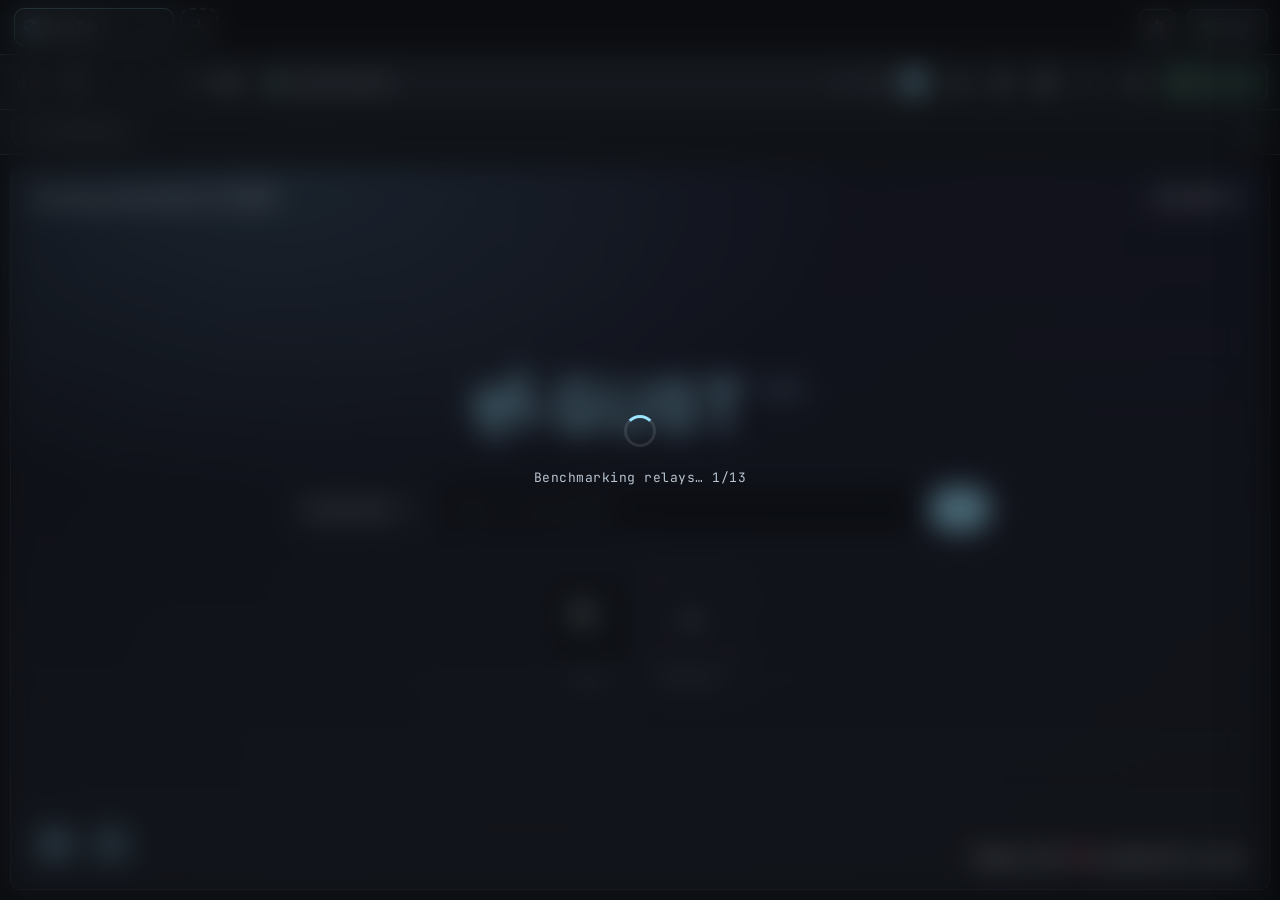
==== index.html @ 1c91116f "Add files via upload" ====
<!doctype html>
<html lang="en">

<head>
    <!-- Vendored acorn 8.14.0 + acorn-walk 8.3.4 (MIT), minified. Powers the
         AST-based location rewriter in the page renderer (see rewriteLocationRefs).
         Exposes window.acorn and window.acorn.walk. -->
    <script>
/**
 * Minified by jsDelivr using Terser v5.19.2.
 * Original file: /npm/acorn@8.14.0/dist/acorn.js
 *
 * Do NOT use SRI with dynamically generated files! More information: https://www.jsdelivr.com/using-sri-with-dynamic-files
 */
!function(t,e){"object"==typeof exports&&"undefined"!=typeof module?e(exports):"function"==typeof define&&define.amd?define(["exports"],e):e((t="undefined"!=typeof globalThis?globalThis:t||self).acorn={})}(this,(function(t){"use strict";var e=[509,0,227,0,150,4,294,9,1368,2,2,1,6,3,41,2,5,0,166,1,574,3,9,9,7,9,32,4,318,1,80,3,71,10,50,3,123,2,54,14,32,10,3,1,11,3,46,10,8,0,46,9,7,2,37,13,2,9,6,1,45,0,13,2,49,13,9,3,2,11,83,11,7,0,3,0,158,11,6,9,7,3,56,1,2,6,3,1,3,2,10,0,11,1,3,6,4,4,68,8,2,0,3,0,2,3,2,4,2,0,15,1,83,17,10,9,5,0,82,19,13,9,214,6,3,8,28,1,83,16,16,9,82,12,9,9,7,19,58,14,5,9,243,14,166,9,71,5,2,1,3,3,2,0,2,1,13,9,120,6,3,6,4,0,29,9,41,6,2,3,9,0,10,10,47,15,343,9,54,7,2,7,17,9,57,21,2,13,123,5,4,0,2,1,2,6,2,0,9,9,49,4,2,1,2,4,9,9,330,3,10,1,2,0,49,6,4,4,14,10,5350,0,7,14,11465,27,2343,9,87,9,39,4,60,6,26,9,535,9,470,0,2,54,8,3,82,0,12,1,19628,1,4178,9,519,45,3,22,543,4,4,5,9,7,3,6,31,3,149,2,1418,49,513,54,5,49,9,0,15,0,23,4,2,14,1361,6,2,16,3,6,2,1,2,4,101,0,161,6,10,9,357,0,62,13,499,13,245,1,2,9,726,6,110,6,6,9,4759,9,787719,239],i=[0,11,2,25,2,18,2,1,2,14,3,13,35,122,70,52,268,28,4,48,48,31,14,29,6,37,11,29,3,35,5,7,2,4,43,157,19,35,5,35,5,39,9,51,13,10,2,14,2,6,2,1,2,10,2,14,2,6,2,1,4,51,13,310,10,21,11,7,25,5,2,41,2,8,70,5,3,0,2,43,2,1,4,0,3,22,11,22,10,30,66,18,2,1,11,21,11,25,71,55,7,1,65,0,16,3,2,2,2,28,43,28,4,28,36,7,2,27,28,53,11,21,11,18,14,17,111,72,56,50,14,50,14,35,39,27,10,22,251,41,7,1,17,2,60,28,11,0,9,21,43,17,47,20,28,22,13,52,58,1,3,0,14,44,33,24,27,35,30,0,3,0,9,34,4,0,13,47,15,3,22,0,2,0,36,17,2,24,20,1,64,6,2,0,2,3,2,14,2,9,8,46,39,7,3,1,3,21,2,6,2,1,2,4,4,0,19,0,13,4,31,9,2,0,3,0,2,37,2,0,26,0,2,0,45,52,19,3,21,2,31,47,21,1,2,0,185,46,42,3,37,47,21,0,60,42,14,0,72,26,38,6,186,43,117,63,32,7,3,0,3,7,2,1,2,23,16,0,2,0,95,7,3,38,17,0,2,0,29,0,11,39,8,0,22,0,12,45,20,0,19,72,200,32,32,8,2,36,18,0,50,29,113,6,2,1,2,37,22,0,26,5,2,1,2,31,15,0,328,18,16,0,2,12,2,33,125,0,80,921,103,110,18,195,2637,96,16,1071,18,5,26,3994,6,582,6842,29,1763,568,8,30,18,78,18,29,19,47,17,3,32,20,6,18,433,44,212,63,129,74,6,0,67,12,65,1,2,0,29,6135,9,1237,42,9,8936,3,2,6,2,1,2,290,16,0,30,2,3,0,15,3,9,395,2309,106,6,12,4,8,8,9,5991,84,2,70,2,1,3,0,3,1,3,3,2,11,2,0,2,6,2,64,2,3,3,7,2,6,2,27,2,3,2,4,2,0,4,6,2,339,3,24,2,24,2,30,2,24,2,30,2,24,2,30,2,24,2,30,2,24,2,7,1845,30,7,5,262,61,147,44,11,6,17,0,322,29,19,43,485,27,229,29,3,0,496,6,2,3,2,1,2,14,2,196,60,67,8,0,1205,3,2,26,2,1,2,0,3,0,2,9,2,3,2,0,2,0,7,0,5,0,2,0,2,0,2,2,2,1,2,0,3,0,2,0,2,0,2,0,2,0,2,1,2,0,3,3,2,6,2,3,2,3,2,0,2,9,2,16,6,2,2,4,2,16,4421,42719,33,4153,7,221,3,5761,15,7472,16,621,2467,541,1507,4938,6,4191],s="ªµºÀ-ÖØ-öø-ˁˆ-ˑˠ-ˤˬˮͰ-ʹͶͷͺ-ͽͿΆΈ-ΊΌΎ-ΡΣ-ϵϷ-ҁҊ-ԯԱ-Ֆՙՠ-ֈא-תׯ-ײؠ-يٮٯٱ-ۓەۥۦۮۯۺ-ۼۿܐܒ-ܯݍ-ޥޱߊ-ߪߴߵߺࠀ-ࠕࠚࠤࠨࡀ-ࡘࡠ-ࡪࡰ-ࢇࢉ-ࢎࢠ-ࣉऄ-हऽॐक़-ॡॱ-ঀঅ-ঌএঐও-নপ-রলশ-হঽৎড়ঢ়য়-ৡৰৱৼਅ-ਊਏਐਓ-ਨਪ-ਰਲਲ਼ਵਸ਼ਸਹਖ਼-ੜਫ਼ੲ-ੴઅ-ઍએ-ઑઓ-નપ-રલળવ-હઽૐૠૡૹଅ-ଌଏଐଓ-ନପ-ରଲଳଵ-ହଽଡ଼ଢ଼ୟ-ୡୱஃஅ-ஊஎ-ஐஒ-கஙசஜஞடணதந-பம-ஹௐఅ-ఌఎ-ఐఒ-నప-హఽౘ-ౚౝౠౡಀಅ-ಌಎ-ಐಒ-ನಪ-ಳವ-ಹಽೝೞೠೡೱೲഄ-ഌഎ-ഐഒ-ഺഽൎൔ-ൖൟ-ൡൺ-ൿඅ-ඖක-නඳ-රලව-ෆก-ะาำเ-ๆກຂຄຆ-ຊຌ-ຣລວ-ະາຳຽເ-ໄໆໜ-ໟༀཀ-ཇཉ-ཬྈ-ྌက-ဪဿၐ-ၕၚ-ၝၡၥၦၮ-ၰၵ-ႁႎႠ-ჅჇჍა-ჺჼ-ቈቊ-ቍቐ-ቖቘቚ-ቝበ-ኈኊ-ኍነ-ኰኲ-ኵኸ-ኾዀዂ-ዅወ-ዖዘ-ጐጒ-ጕጘ-ፚᎀ-ᎏᎠ-Ᏽᏸ-ᏽᐁ-ᙬᙯ-ᙿᚁ-ᚚᚠ-ᛪᛮ-ᛸᜀ-ᜑᜟ-ᜱᝀ-ᝑᝠ-ᝬᝮ-ᝰក-ឳៗៜᠠ-ᡸᢀ-ᢨᢪᢰ-ᣵᤀ-ᤞᥐ-ᥭᥰ-ᥴᦀ-ᦫᦰ-ᧉᨀ-ᨖᨠ-ᩔᪧᬅ-ᬳᭅ-ᭌᮃ-ᮠᮮᮯᮺ-ᯥᰀ-ᰣᱍ-ᱏᱚ-ᱽᲀ-ᲊᲐ-ᲺᲽ-Ჿᳩ-ᳬᳮ-ᳳᳵᳶᳺᴀ-ᶿḀ-ἕἘ-Ἕἠ-ὅὈ-Ὅὐ-ὗὙὛὝὟ-ώᾀ-ᾴᾶ-ᾼιῂ-ῄῆ-ῌῐ-ΐῖ-Ίῠ-Ῥῲ-ῴῶ-ῼⁱⁿₐ-ₜℂℇℊ-ℓℕ℘-ℝℤΩℨK-ℹℼ-ℿⅅ-ⅉⅎⅠ-ↈⰀ-ⳤⳫ-ⳮⳲⳳⴀ-ⴥⴧⴭⴰ-ⵧⵯⶀ-ⶖⶠ-ⶦⶨ-ⶮⶰ-ⶶⶸ-ⶾⷀ-ⷆⷈ-ⷎⷐ-ⷖⷘ-ⷞ々-〇〡-〩〱-〵〸-〼ぁ-ゖ゛-ゟァ-ヺー-ヿㄅ-ㄯㄱ-ㆎㆠ-ㆿㇰ-ㇿ㐀-䶿一-ꒌꓐ-ꓽꔀ-ꘌꘐ-ꘟꘪꘫꙀ-ꙮꙿ-ꚝꚠ-ꛯꜗ-ꜟꜢ-ꞈꞋ-ꟍꟐꟑꟓꟕ-Ƛꟲ-ꠁꠃ-ꠅꠇ-ꠊꠌ-ꠢꡀ-ꡳꢂ-ꢳꣲ-ꣷꣻꣽꣾꤊ-ꤥꤰ-ꥆꥠ-ꥼꦄ-ꦲꧏꧠ-ꧤꧦ-ꧯꧺ-ꧾꨀ-ꨨꩀ-ꩂꩄ-ꩋꩠ-ꩶꩺꩾ-ꪯꪱꪵꪶꪹ-ꪽꫀꫂꫛ-ꫝꫠ-ꫪꫲ-ꫴꬁ-ꬆꬉ-ꬎꬑ-ꬖꬠ-ꬦꬨ-ꬮꬰ-ꭚꭜ-ꭩꭰ-ꯢ가-힣ힰ-ퟆퟋ-ퟻ豈-舘並-龎ﬀ-ﬆﬓ-ﬗיִײַ-ﬨשׁ-זּטּ-לּמּנּסּףּפּצּ-ﮱﯓ-ﴽﵐ-ﶏﶒ-ﷇﷰ-ﷻﹰ-ﹴﹶ-ﻼＡ-Ｚａ-ｚｦ-ﾾￂ-ￇￊ-ￏￒ-ￗￚ-ￜ",r={3:"abstract boolean byte char class double enum export extends final float goto implements import int interface long native package private protected public short static super synchronized throws transient volatile",5:"class enum extends super const export import",6:"enum",strict:"implements interface let package private protected public static yield",strictBind:"eval arguments"},a="break case catch continue debugger default do else finally for function if return switch throw try var while with null true false instanceof typeof void delete new in this",n={5:a,"5module":a+" export import",6:a+" const class extends export import super"},o=/^in(stanceof)?$/,h=new RegExp("["+s+"]"),p=new RegExp("["+s+"‌‍·̀-ͯ·҃-֑҇-ׇֽֿׁׂׅׄؐ-ًؚ-٩ٰۖ-ۜ۟-۪ۤۧۨ-ۭ۰-۹ܑܰ-݊ަ-ް߀-߉߫-߽߳ࠖ-࠙ࠛ-ࠣࠥ-ࠧࠩ-࡙࠭-࡛ࢗ-࢟࣊-ࣣ࣡-ःऺ-़ा-ॏ॑-ॗॢॣ०-९ঁ-ঃ়া-ৄেৈো-্ৗৢৣ০-৯৾ਁ-ਃ਼ਾ-ੂੇੈੋ-੍ੑ੦-ੱੵઁ-ઃ઼ા-ૅે-ૉો-્ૢૣ૦-૯ૺ-૿ଁ-ଃ଼ା-ୄେୈୋ-୍୕-ୗୢୣ୦-୯ஂா-ூெ-ைொ-்ௗ௦-௯ఀ-ఄ఼ా-ౄె-ైొ-్ౕౖౢౣ౦-౯ಁ-ಃ಼ಾ-ೄೆ-ೈೊ-್ೕೖೢೣ೦-೯ೳഀ-ഃ഻഼ാ-ൄെ-ൈൊ-്ൗൢൣ൦-൯ඁ-ඃ්ා-ුූෘ-ෟ෦-෯ෲෳัิ-ฺ็-๎๐-๙ັິ-ຼ່-໎໐-໙༘༙༠-༩༹༵༷༾༿ཱ-྄྆྇ྍ-ྗྙ-ྼ࿆ါ-ှ၀-၉ၖ-ၙၞ-ၠၢ-ၤၧ-ၭၱ-ၴႂ-ႍႏ-ႝ፝-፟፩-፱ᜒ-᜕ᜲ-᜴ᝒᝓᝲᝳ឴-៓៝០-៩᠋-᠍᠏-᠙ᢩᤠ-ᤫᤰ-᤻᥆-᥏᧐-᧚ᨗ-ᨛᩕ-ᩞ᩠-᩿᩼-᪉᪐-᪙᪰-᪽ᪿ-ᫎᬀ-ᬄ᬴-᭄᭐-᭙᭫-᭳ᮀ-ᮂᮡ-ᮭ᮰-᮹᯦-᯳ᰤ-᰷᱀-᱉᱐-᱙᳐-᳔᳒-᳨᳭᳴᳷-᳹᷀-᷿‌‍‿⁀⁔⃐-⃥⃜⃡-⃰⳯-⵿⳱ⷠ-〪ⷿ-゙゚〯・꘠-꘩꙯ꙴ-꙽ꚞꚟ꛰꛱ꠂ꠆ꠋꠣ-ꠧ꠬ꢀꢁꢴ-ꣅ꣐-꣙꣠-꣱ꣿ-꤉ꤦ-꤭ꥇ-꥓ꦀ-ꦃ꦳-꧀꧐-꧙ꧥ꧰-꧹ꨩ-ꨶꩃꩌꩍ꩐-꩙ꩻ-ꩽꪰꪲ-ꪴꪷꪸꪾ꪿꫁ꫫ-ꫯꫵ꫶ꯣ-ꯪ꯬꯭꯰-꯹ﬞ︀-️︠-︯︳︴﹍-﹏０-９＿･]");function c(t,e){for(var i=65536,s=0;s<e.length;s+=2){if((i+=e[s])>t)return!1;if((i+=e[s+1])>=t)return!0}return!1}function l(t,e){return t<65?36===t:t<91||(t<97?95===t:t<123||(t<=65535?t>=170&&h.test(String.fromCharCode(t)):!1!==e&&c(t,i)))}function u(t,s){return t<48?36===t:t<58||!(t<65)&&(t<91||(t<97?95===t:t<123||(t<=65535?t>=170&&p.test(String.fromCharCode(t)):!1!==s&&(c(t,i)||c(t,e)))))}var d=function(t,e){void 0===e&&(e={}),this.label=t,this.keyword=e.keyword,this.beforeExpr=!!e.beforeExpr,this.startsExpr=!!e.startsExpr,this.isLoop=!!e.isLoop,this.isAssign=!!e.isAssign,this.prefix=!!e.prefix,this.postfix=!!e.postfix,this.binop=e.binop||null,this.updateContext=null};function f(t,e){return new d(t,{beforeExpr:!0,binop:e})}var m={beforeExpr:!0},x={startsExpr:!0},g={};function v(t,e){return void 0===e&&(e={}),e.keyword=t,g[t]=new d(t,e)}var y={num:new d("num",x),regexp:new d("regexp",x),string:new d("string",x),name:new d("name",x),privateId:new d("privateId",x),eof:new d("eof"),bracketL:new d("[",{beforeExpr:!0,startsExpr:!0}),bracketR:new d("]"),braceL:new d("{",{beforeExpr:!0,startsExpr:!0}),braceR:new d("}"),parenL:new d("(",{beforeExpr:!0,startsExpr:!0}),parenR:new d(")"),comma:new d(",",m),semi:new d(";",m),colon:new d(":",m),dot:new d("."),question:new d("?",m),questionDot:new d("?."),arrow:new d("=>",m),template:new d("template"),invalidTemplate:new d("invalidTemplate"),ellipsis:new d("...",m),backQuote:new d("`",x),dollarBraceL:new d("${",{beforeExpr:!0,startsExpr:!0}),eq:new d("=",{beforeExpr:!0,isAssign:!0}),assign:new d("_=",{beforeExpr:!0,isAssign:!0}),incDec:new d("++/--",{prefix:!0,postfix:!0,startsExpr:!0}),prefix:new d("!/~",{beforeExpr:!0,prefix:!0,startsExpr:!0}),logicalOR:f("||",1),logicalAND:f("&&",2),bitwiseOR:f("|",3),bitwiseXOR:f("^",4),bitwiseAND:f("&",5),equality:f("==/!=/===/!==",6),relational:f("</>/<=/>=",7),bitShift:f("<</>>/>>>",8),plusMin:new d("+/-",{beforeExpr:!0,binop:9,prefix:!0,startsExpr:!0}),modulo:f("%",10),star:f("*",10),slash:f("/",10),starstar:new d("**",{beforeExpr:!0}),coalesce:f("??",1),_break:v("break"),_case:v("case",m),_catch:v("catch"),_continue:v("continue"),_debugger:v("debugger"),_default:v("default",m),_do:v("do",{isLoop:!0,beforeExpr:!0}),_else:v("else",m),_finally:v("finally"),_for:v("for",{isLoop:!0}),_function:v("function",x),_if:v("if"),_return:v("return",m),_switch:v("switch"),_throw:v("throw",m),_try:v("try"),_var:v("var"),_const:v("const"),_while:v("while",{isLoop:!0}),_with:v("with"),_new:v("new",{beforeExpr:!0,startsExpr:!0}),_this:v("this",x),_super:v("super",x),_class:v("class",x),_extends:v("extends",m),_export:v("export"),_import:v("import",x),_null:v("null",x),_true:v("true",x),_false:v("false",x),_in:v("in",{beforeExpr:!0,binop:7}),_instanceof:v("instanceof",{beforeExpr:!0,binop:7}),_typeof:v("typeof",{beforeExpr:!0,prefix:!0,startsExpr:!0}),_void:v("void",{beforeExpr:!0,prefix:!0,startsExpr:!0}),_delete:v("delete",{beforeExpr:!0,prefix:!0,startsExpr:!0})},b=/\r\n?|\n|\u2028|\u2029/,_=new RegExp(b.source,"g");function k(t){return 10===t||13===t||8232===t||8233===t}function S(t,e,i){void 0===i&&(i=t.length);for(var s=e;s<i;s++){var r=t.charCodeAt(s);if(k(r))return s<i-1&&13===r&&10===t.charCodeAt(s+1)?s+2:s+1}return-1}var C=/[\u1680\u2000-\u200a\u202f\u205f\u3000\ufeff]/,w=/(?:\s|\/\/.*|\/\*[^]*?\*\/)*/g,E=Object.prototype,I=E.hasOwnProperty,A=E.toString,P=Object.hasOwn||function(t,e){return I.call(t,e)},N=Array.isArray||function(t){return"[object Array]"===A.call(t)},V=Object.create(null);function T(t){return V[t]||(V[t]=new RegExp("^(?:"+t.replace(/ /g,"|")+")$"))}function L(t){return t<=65535?String.fromCharCode(t):(t-=65536,String.fromCharCode(55296+(t>>10),56320+(1023&t)))}var R=/(?:[\uD800-\uDBFF](?![\uDC00-\uDFFF])|(?:[^\uD800-\uDBFF]|^)[\uDC00-\uDFFF])/,D=function(t,e){this.line=t,this.column=e};D.prototype.offset=function(t){return new D(this.line,this.column+t)};var O=function(t,e,i){this.start=e,this.end=i,null!==t.sourceFile&&(this.source=t.sourceFile)};function B(t,e){for(var i=1,s=0;;){var r=S(t,s,e);if(r<0)return new D(i,e-s);++i,s=r}}var M={ecmaVersion:null,sourceType:"script",onInsertedSemicolon:null,onTrailingComma:null,allowReserved:null,allowReturnOutsideFunction:!1,allowImportExportEverywhere:!1,allowAwaitOutsideFunction:null,allowSuperOutsideMethod:null,allowHashBang:!1,checkPrivateFields:!0,locations:!1,onToken:null,onComment:null,ranges:!1,program:null,sourceFile:null,directSourceFile:null,preserveParens:!1},F=!1;function U(t){var e={};for(var i in M)e[i]=t&&P(t,i)?t[i]:M[i];if("latest"===e.ecmaVersion?e.ecmaVersion=1e8:null==e.ecmaVersion?(!F&&"object"==typeof console&&console.warn&&(F=!0,console.warn("Since Acorn 8.0.0, options.ecmaVersion is required.\nDefaulting to 2020, but this will stop working in the future.")),e.ecmaVersion=11):e.ecmaVersion>=2015&&(e.ecmaVersion-=2009),null==e.allowReserved&&(e.allowReserved=e.ecmaVersion<5),t&&null!=t.allowHashBang||(e.allowHashBang=e.ecmaVersion>=14),N(e.onToken)){var s=e.onToken;e.onToken=function(t){return s.push(t)}}return N(e.onComment)&&(e.onComment=function(t,e){return function(i,s,r,a,n,o){var h={type:i?"Block":"Line",value:s,start:r,end:a};t.locations&&(h.loc=new O(this,n,o)),t.ranges&&(h.range=[r,a]),e.push(h)}}(e,e.onComment)),e}var q=256;function j(t,e){return 2|(t?4:0)|(e?8:0)}var G=function(t,e,i){this.options=t=U(t),this.sourceFile=t.sourceFile,this.keywords=T(n[t.ecmaVersion>=6?6:"module"===t.sourceType?"5module":5]);var s="";!0!==t.allowReserved&&(s=r[t.ecmaVersion>=6?6:5===t.ecmaVersion?5:3],"module"===t.sourceType&&(s+=" await")),this.reservedWords=T(s);var a=(s?s+" ":"")+r.strict;this.reservedWordsStrict=T(a),this.reservedWordsStrictBind=T(a+" "+r.strictBind),this.input=String(e),this.containsEsc=!1,i?(this.pos=i,this.lineStart=this.input.lastIndexOf("\n",i-1)+1,this.curLine=this.input.slice(0,this.lineStart).split(b).length):(this.pos=this.lineStart=0,this.curLine=1),this.type=y.eof,this.value=null,this.start=this.end=this.pos,this.startLoc=this.endLoc=this.curPosition(),this.lastTokEndLoc=this.lastTokStartLoc=null,this.lastTokStart=this.lastTokEnd=this.pos,this.context=this.initialContext(),this.exprAllowed=!0,this.inModule="module"===t.sourceType,this.strict=this.inModule||this.strictDirective(this.pos),this.potentialArrowAt=-1,this.potentialArrowInForAwait=!1,this.yieldPos=this.awaitPos=this.awaitIdentPos=0,this.labels=[],this.undefinedExports=Object.create(null),0===this.pos&&t.allowHashBang&&"#!"===this.input.slice(0,2)&&this.skipLineComment(2),this.scopeStack=[],this.enterScope(1),this.regexpState=null,this.privateNameStack=[]},H={inFunction:{configurable:!0},inGenerator:{configurable:!0},inAsync:{configurable:!0},canAwait:{configurable:!0},allowSuper:{configurable:!0},allowDirectSuper:{configurable:!0},treatFunctionsAsVar:{configurable:!0},allowNewDotTarget:{configurable:!0},inClassStaticBlock:{configurable:!0}};G.prototype.parse=function(){var t=this.options.program||this.startNode();return this.nextToken(),this.parseTopLevel(t)},H.inFunction.get=function(){return(2&this.currentVarScope().flags)>0},H.inGenerator.get=function(){return(8&this.currentVarScope().flags)>0&&!this.currentVarScope().inClassFieldInit},H.inAsync.get=function(){return(4&this.currentVarScope().flags)>0&&!this.currentVarScope().inClassFieldInit},H.canAwait.get=function(){for(var t=this.scopeStack.length-1;t>=0;t--){var e=this.scopeStack[t];if(e.inClassFieldInit||e.flags&q)return!1;if(2&e.flags)return(4&e.flags)>0}return this.inModule&&this.options.ecmaVersion>=13||this.options.allowAwaitOutsideFunction},H.allowSuper.get=function(){var t=this.currentThisScope(),e=t.flags,i=t.inClassFieldInit;return(64&e)>0||i||this.options.allowSuperOutsideMethod},H.allowDirectSuper.get=function(){return(128&this.currentThisScope().flags)>0},H.treatFunctionsAsVar.get=function(){return this.treatFunctionsAsVarInScope(this.currentScope())},H.allowNewDotTarget.get=function(){var t=this.currentThisScope(),e=t.flags,i=t.inClassFieldInit;return(258&e)>0||i},H.inClassStaticBlock.get=function(){return(this.currentVarScope().flags&q)>0},G.extend=function(){for(var t=[],e=arguments.length;e--;)t[e]=arguments[e];for(var i=this,s=0;s<t.length;s++)i=t[s](i);return i},G.parse=function(t,e){return new this(e,t).parse()},G.parseExpressionAt=function(t,e,i){var s=new this(i,t,e);return s.nextToken(),s.parseExpression()},G.tokenizer=function(t,e){return new this(e,t)},Object.defineProperties(G.prototype,H);var W=G.prototype,z=/^(?:'((?:\\[^]|[^'\\])*?)'|"((?:\\[^]|[^"\\])*?)")/;W.strictDirective=function(t){if(this.options.ecmaVersion<5)return!1;for(;;){w.lastIndex=t,t+=w.exec(this.input)[0].length;var e=z.exec(this.input.slice(t));if(!e)return!1;if("use strict"===(e[1]||e[2])){w.lastIndex=t+e[0].length;var i=w.exec(this.input),s=i.index+i[0].length,r=this.input.charAt(s);return";"===r||"}"===r||b.test(i[0])&&!(/[(`.[+\-/*%<>=,?^&]/.test(r)||"!"===r&&"="===this.input.charAt(s+1))}t+=e[0].length,w.lastIndex=t,t+=w.exec(this.input)[0].length,";"===this.input[t]&&t++}},W.eat=function(t){return this.type===t&&(this.next(),!0)},W.isContextual=function(t){return this.type===y.name&&this.value===t&&!this.containsEsc},W.eatContextual=function(t){return!!this.isContextual(t)&&(this.next(),!0)},W.expectContextual=function(t){this.eatContextual(t)||this.unexpected()},W.canInsertSemicolon=function(){return this.type===y.eof||this.type===y.braceR||b.test(this.input.slice(this.lastTokEnd,this.start))},W.insertSemicolon=function(){if(this.canInsertSemicolon())return this.options.onInsertedSemicolon&&this.options.onInsertedSemicolon(this.lastTokEnd,this.lastTokEndLoc),!0},W.semicolon=function(){this.eat(y.semi)||this.insertSemicolon()||this.unexpected()},W.afterTrailingComma=function(t,e){if(this.type===t)return this.options.onTrailingComma&&this.options.onTrailingComma(this.lastTokStart,this.lastTokStartLoc),e||this.next(),!0},W.expect=function(t){this.eat(t)||this.unexpected()},W.unexpected=function(t){this.raise(null!=t?t:this.start,"Unexpected token")};var K=function(){this.shorthandAssign=this.trailingComma=this.parenthesizedAssign=this.parenthesizedBind=this.doubleProto=-1};W.checkPatternErrors=function(t,e){if(t){t.trailingComma>-1&&this.raiseRecoverable(t.trailingComma,"Comma is not permitted after the rest element");var i=e?t.parenthesizedAssign:t.parenthesizedBind;i>-1&&this.raiseRecoverable(i,e?"Assigning to rvalue":"Parenthesized pattern")}},W.checkExpressionErrors=function(t,e){if(!t)return!1;var i=t.shorthandAssign,s=t.doubleProto;if(!e)return i>=0||s>=0;i>=0&&this.raise(i,"Shorthand property assignments are valid only in destructuring patterns"),s>=0&&this.raiseRecoverable(s,"Redefinition of __proto__ property")},W.checkYieldAwaitInDefaultParams=function(){this.yieldPos&&(!this.awaitPos||this.yieldPos<this.awaitPos)&&this.raise(this.yieldPos,"Yield expression cannot be a default value"),this.awaitPos&&this.raise(this.awaitPos,"Await expression cannot be a default value")},W.isSimpleAssignTarget=function(t){return"ParenthesizedExpression"===t.type?this.isSimpleAssignTarget(t.expression):"Identifier"===t.type||"MemberExpression"===t.type};var Q=G.prototype;Q.parseTopLevel=function(t){var e=Object.create(null);for(t.body||(t.body=[]);this.type!==y.eof;){var i=this.parseStatement(null,!0,e);t.body.push(i)}if(this.inModule)for(var s=0,r=Object.keys(this.undefinedExports);s<r.length;s+=1){var a=r[s];this.raiseRecoverable(this.undefinedExports[a].start,"Export '"+a+"' is not defined")}return this.adaptDirectivePrologue(t.body),this.next(),t.sourceType=this.options.sourceType,this.finishNode(t,"Program")};var Y={kind:"loop"},X={kind:"switch"};Q.isLet=function(t){if(this.options.ecmaVersion<6||!this.isContextual("let"))return!1;w.lastIndex=this.pos;var e=w.exec(this.input),i=this.pos+e[0].length,s=this.input.charCodeAt(i);if(91===s||92===s)return!0;if(t)return!1;if(123===s||s>55295&&s<56320)return!0;if(l(s,!0)){for(var r=i+1;u(s=this.input.charCodeAt(r),!0);)++r;if(92===s||s>55295&&s<56320)return!0;var a=this.input.slice(i,r);if(!o.test(a))return!0}return!1},Q.isAsyncFunction=function(){if(this.options.ecmaVersion<8||!this.isContextual("async"))return!1;w.lastIndex=this.pos;var t,e=w.exec(this.input),i=this.pos+e[0].length;return!(b.test(this.input.slice(this.pos,i))||"function"!==this.input.slice(i,i+8)||i+8!==this.input.length&&(u(t=this.input.charCodeAt(i+8))||t>55295&&t<56320))},Q.parseStatement=function(t,e,i){var s,r=this.type,a=this.startNode();switch(this.isLet(t)&&(r=y._var,s="let"),r){case y._break:case y._continue:return this.parseBreakContinueStatement(a,r.keyword);case y._debugger:return this.parseDebuggerStatement(a);case y._do:return this.parseDoStatement(a);case y._for:return this.parseForStatement(a);case y._function:return t&&(this.strict||"if"!==t&&"label"!==t)&&this.options.ecmaVersion>=6&&this.unexpected(),this.parseFunctionStatement(a,!1,!t);case y._class:return t&&this.unexpected(),this.parseClass(a,!0);case y._if:return this.parseIfStatement(a);case y._return:return this.parseReturnStatement(a);case y._switch:return this.parseSwitchStatement(a);case y._throw:return this.parseThrowStatement(a);case y._try:return this.parseTryStatement(a);case y._const:case y._var:return s=s||this.value,t&&"var"!==s&&this.unexpected(),this.parseVarStatement(a,s);case y._while:return this.parseWhileStatement(a);case y._with:return this.parseWithStatement(a);case y.braceL:return this.parseBlock(!0,a);case y.semi:return this.parseEmptyStatement(a);case y._export:case y._import:if(this.options.ecmaVersion>10&&r===y._import){w.lastIndex=this.pos;var n=w.exec(this.input),o=this.pos+n[0].length,h=this.input.charCodeAt(o);if(40===h||46===h)return this.parseExpressionStatement(a,this.parseExpression())}return this.options.allowImportExportEverywhere||(e||this.raise(this.start,"'import' and 'export' may only appear at the top level"),this.inModule||this.raise(this.start,"'import' and 'export' may appear only with 'sourceType: module'")),r===y._import?this.parseImport(a):this.parseExport(a,i);default:if(this.isAsyncFunction())return t&&this.unexpected(),this.next(),this.parseFunctionStatement(a,!0,!t);var p=this.value,c=this.parseExpression();return r===y.name&&"Identifier"===c.type&&this.eat(y.colon)?this.parseLabeledStatement(a,p,c,t):this.parseExpressionStatement(a,c)}},Q.parseBreakContinueStatement=function(t,e){var i="break"===e;this.next(),this.eat(y.semi)||this.insertSemicolon()?t.label=null:this.type!==y.name?this.unexpected():(t.label=this.parseIdent(),this.semicolon());for(var s=0;s<this.labels.length;++s){var r=this.labels[s];if(null==t.label||r.name===t.label.name){if(null!=r.kind&&(i||"loop"===r.kind))break;if(t.label&&i)break}}return s===this.labels.length&&this.raise(t.start,"Unsyntactic "+e),this.finishNode(t,i?"BreakStatement":"ContinueStatement")},Q.parseDebuggerStatement=function(t){return this.next(),this.semicolon(),this.finishNode(t,"DebuggerStatement")},Q.parseDoStatement=function(t){return this.next(),this.labels.push(Y),t.body=this.parseStatement("do"),this.labels.pop(),this.expect(y._while),t.test=this.parseParenExpression(),this.options.ecmaVersion>=6?this.eat(y.semi):this.semicolon(),this.finishNode(t,"DoWhileStatement")},Q.parseForStatement=function(t){this.next();var e=this.options.ecmaVersion>=9&&this.canAwait&&this.eatContextual("await")?this.lastTokStart:-1;if(this.labels.push(Y),this.enterScope(0),this.expect(y.parenL),this.type===y.semi)return e>-1&&this.unexpected(e),this.parseFor(t,null);var i=this.isLet();if(this.type===y._var||this.type===y._const||i){var s=this.startNode(),r=i?"let":this.value;return this.next(),this.parseVar(s,!0,r),this.finishNode(s,"VariableDeclaration"),(this.type===y._in||this.options.ecmaVersion>=6&&this.isContextual("of"))&&1===s.declarations.length?(this.options.ecmaVersion>=9&&(this.type===y._in?e>-1&&this.unexpected(e):t.await=e>-1),this.parseForIn(t,s)):(e>-1&&this.unexpected(e),this.parseFor(t,s))}var a=this.isContextual("let"),n=!1,o=this.containsEsc,h=new K,p=this.start,c=e>-1?this.parseExprSubscripts(h,"await"):this.parseExpression(!0,h);return this.type===y._in||(n=this.options.ecmaVersion>=6&&this.isContextual("of"))?(e>-1?(this.type===y._in&&this.unexpected(e),t.await=!0):n&&this.options.ecmaVersion>=8&&(c.start!==p||o||"Identifier"!==c.type||"async"!==c.name?this.options.ecmaVersion>=9&&(t.await=!1):this.unexpected()),a&&n&&this.raise(c.start,"The left-hand side of a for-of loop may not start with 'let'."),this.toAssignable(c,!1,h),this.checkLValPattern(c),this.parseForIn(t,c)):(this.checkExpressionErrors(h,!0),e>-1&&this.unexpected(e),this.parseFor(t,c))},Q.parseFunctionStatement=function(t,e,i){return this.next(),this.parseFunction(t,$|(i?0:J),!1,e)},Q.parseIfStatement=function(t){return this.next(),t.test=this.parseParenExpression(),t.consequent=this.parseStatement("if"),t.alternate=this.eat(y._else)?this.parseStatement("if"):null,this.finishNode(t,"IfStatement")},Q.parseReturnStatement=function(t){return this.inFunction||this.options.allowReturnOutsideFunction||this.raise(this.start,"'return' outside of function"),this.next(),this.eat(y.semi)||this.insertSemicolon()?t.argument=null:(t.argument=this.parseExpression(),this.semicolon()),this.finishNode(t,"ReturnStatement")},Q.parseSwitchStatement=function(t){var e;this.next(),t.discriminant=this.parseParenExpression(),t.cases=[],this.expect(y.braceL),this.labels.push(X),this.enterScope(0);for(var i=!1;this.type!==y.braceR;)if(this.type===y._case||this.type===y._default){var s=this.type===y._case;e&&this.finishNode(e,"SwitchCase"),t.cases.push(e=this.startNode()),e.consequent=[],this.next(),s?e.test=this.parseExpression():(i&&this.raiseRecoverable(this.lastTokStart,"Multiple default clauses"),i=!0,e.test=null),this.expect(y.colon)}else e||this.unexpected(),e.consequent.push(this.parseStatement(null));return this.exitScope(),e&&this.finishNode(e,"SwitchCase"),this.next(),this.labels.pop(),this.finishNode(t,"SwitchStatement")},Q.parseThrowStatement=function(t){return this.next(),b.test(this.input.slice(this.lastTokEnd,this.start))&&this.raise(this.lastTokEnd,"Illegal newline after throw"),t.argument=this.parseExpression(),this.semicolon(),this.finishNode(t,"ThrowStatement")};var Z=[];Q.parseCatchClauseParam=function(){var t=this.parseBindingAtom(),e="Identifier"===t.type;return this.enterScope(e?32:0),this.checkLValPattern(t,e?4:2),this.expect(y.parenR),t},Q.parseTryStatement=function(t){if(this.next(),t.block=this.parseBlock(),t.handler=null,this.type===y._catch){var e=this.startNode();this.next(),this.eat(y.parenL)?e.param=this.parseCatchClauseParam():(this.options.ecmaVersion<10&&this.unexpected(),e.param=null,this.enterScope(0)),e.body=this.parseBlock(!1),this.exitScope(),t.handler=this.finishNode(e,"CatchClause")}return t.finalizer=this.eat(y._finally)?this.parseBlock():null,t.handler||t.finalizer||this.raise(t.start,"Missing catch or finally clause"),this.finishNode(t,"TryStatement")},Q.parseVarStatement=function(t,e,i){return this.next(),this.parseVar(t,!1,e,i),this.semicolon(),this.finishNode(t,"VariableDeclaration")},Q.parseWhileStatement=function(t){return this.next(),t.test=this.parseParenExpression(),this.labels.push(Y),t.body=this.parseStatement("while"),this.labels.pop(),this.finishNode(t,"WhileStatement")},Q.parseWithStatement=function(t){return this.strict&&this.raise(this.start,"'with' in strict mode"),this.next(),t.object=this.parseParenExpression(),t.body=this.parseStatement("with"),this.finishNode(t,"WithStatement")},Q.parseEmptyStatement=function(t){return this.next(),this.finishNode(t,"EmptyStatement")},Q.parseLabeledStatement=function(t,e,i,s){for(var r=0,a=this.labels;r<a.length;r+=1){a[r].name===e&&this.raise(i.start,"Label '"+e+"' is already declared")}for(var n=this.type.isLoop?"loop":this.type===y._switch?"switch":null,o=this.labels.length-1;o>=0;o--){var h=this.labels[o];if(h.statementStart!==t.start)break;h.statementStart=this.start,h.kind=n}return this.labels.push({name:e,kind:n,statementStart:this.start}),t.body=this.parseStatement(s?-1===s.indexOf("label")?s+"label":s:"label"),this.labels.pop(),t.label=i,this.finishNode(t,"LabeledStatement")},Q.parseExpressionStatement=function(t,e){return t.expression=e,this.semicolon(),this.finishNode(t,"ExpressionStatement")},Q.parseBlock=function(t,e,i){for(void 0===t&&(t=!0),void 0===e&&(e=this.startNode()),e.body=[],this.expect(y.braceL),t&&this.enterScope(0);this.type!==y.braceR;){var s=this.parseStatement(null);e.body.push(s)}return i&&(this.strict=!1),this.next(),t&&this.exitScope(),this.finishNode(e,"BlockStatement")},Q.parseFor=function(t,e){return t.init=e,this.expect(y.semi),t.test=this.type===y.semi?null:this.parseExpression(),this.expect(y.semi),t.update=this.type===y.parenR?null:this.parseExpression(),this.expect(y.parenR),t.body=this.parseStatement("for"),this.exitScope(),this.labels.pop(),this.finishNode(t,"ForStatement")},Q.parseForIn=function(t,e){var i=this.type===y._in;return this.next(),"VariableDeclaration"===e.type&&null!=e.declarations[0].init&&(!i||this.options.ecmaVersion<8||this.strict||"var"!==e.kind||"Identifier"!==e.declarations[0].id.type)&&this.raise(e.start,(i?"for-in":"for-of")+" loop variable declaration may not have an initializer"),t.left=e,t.right=i?this.parseExpression():this.parseMaybeAssign(),this.expect(y.parenR),t.body=this.parseStatement("for"),this.exitScope(),this.labels.pop(),this.finishNode(t,i?"ForInStatement":"ForOfStatement")},Q.parseVar=function(t,e,i,s){for(t.declarations=[],t.kind=i;;){var r=this.startNode();if(this.parseVarId(r,i),this.eat(y.eq)?r.init=this.parseMaybeAssign(e):s||"const"!==i||this.type===y._in||this.options.ecmaVersion>=6&&this.isContextual("of")?s||"Identifier"===r.id.type||e&&(this.type===y._in||this.isContextual("of"))?r.init=null:this.raise(this.lastTokEnd,"Complex binding patterns require an initialization value"):this.unexpected(),t.declarations.push(this.finishNode(r,"VariableDeclarator")),!this.eat(y.comma))break}return t},Q.parseVarId=function(t,e){t.id=this.parseBindingAtom(),this.checkLValPattern(t.id,"var"===e?1:2,!1)};var $=1,J=2;function tt(t,e){var i=e.key.name,s=t[i],r="true";return"MethodDefinition"!==e.type||"get"!==e.kind&&"set"!==e.kind||(r=(e.static?"s":"i")+e.kind),"iget"===s&&"iset"===r||"iset"===s&&"iget"===r||"sget"===s&&"sset"===r||"sset"===s&&"sget"===r?(t[i]="true",!1):!!s||(t[i]=r,!1)}function et(t,e){var i=t.computed,s=t.key;return!i&&("Identifier"===s.type&&s.name===e||"Literal"===s.type&&s.value===e)}Q.parseFunction=function(t,e,i,s,r){this.initFunction(t),(this.options.ecmaVersion>=9||this.options.ecmaVersion>=6&&!s)&&(this.type===y.star&&e&J&&this.unexpected(),t.generator=this.eat(y.star)),this.options.ecmaVersion>=8&&(t.async=!!s),e&$&&(t.id=4&e&&this.type!==y.name?null:this.parseIdent(),!t.id||e&J||this.checkLValSimple(t.id,this.strict||t.generator||t.async?this.treatFunctionsAsVar?1:2:3));var a=this.yieldPos,n=this.awaitPos,o=this.awaitIdentPos;return this.yieldPos=0,this.awaitPos=0,this.awaitIdentPos=0,this.enterScope(j(t.async,t.generator)),e&$||(t.id=this.type===y.name?this.parseIdent():null),this.parseFunctionParams(t),this.parseFunctionBody(t,i,!1,r),this.yieldPos=a,this.awaitPos=n,this.awaitIdentPos=o,this.finishNode(t,e&$?"FunctionDeclaration":"FunctionExpression")},Q.parseFunctionParams=function(t){this.expect(y.parenL),t.params=this.parseBindingList(y.parenR,!1,this.options.ecmaVersion>=8),this.checkYieldAwaitInDefaultParams()},Q.parseClass=function(t,e){this.next();var i=this.strict;this.strict=!0,this.parseClassId(t,e),this.parseClassSuper(t);var s=this.enterClassBody(),r=this.startNode(),a=!1;for(r.body=[],this.expect(y.braceL);this.type!==y.braceR;){var n=this.parseClassElement(null!==t.superClass);n&&(r.body.push(n),"MethodDefinition"===n.type&&"constructor"===n.kind?(a&&this.raiseRecoverable(n.start,"Duplicate constructor in the same class"),a=!0):n.key&&"PrivateIdentifier"===n.key.type&&tt(s,n)&&this.raiseRecoverable(n.key.start,"Identifier '#"+n.key.name+"' has already been declared"))}return this.strict=i,this.next(),t.body=this.finishNode(r,"ClassBody"),this.exitClassBody(),this.finishNode(t,e?"ClassDeclaration":"ClassExpression")},Q.parseClassElement=function(t){if(this.eat(y.semi))return null;var e=this.options.ecmaVersion,i=this.startNode(),s="",r=!1,a=!1,n="method",o=!1;if(this.eatContextual("static")){if(e>=13&&this.eat(y.braceL))return this.parseClassStaticBlock(i),i;this.isClassElementNameStart()||this.type===y.star?o=!0:s="static"}if(i.static=o,!s&&e>=8&&this.eatContextual("async")&&(!this.isClassElementNameStart()&&this.type!==y.star||this.canInsertSemicolon()?s="async":a=!0),!s&&(e>=9||!a)&&this.eat(y.star)&&(r=!0),!s&&!a&&!r){var h=this.value;(this.eatContextual("get")||this.eatContextual("set"))&&(this.isClassElementNameStart()?n=h:s=h)}if(s?(i.computed=!1,i.key=this.startNodeAt(this.lastTokStart,this.lastTokStartLoc),i.key.name=s,this.finishNode(i.key,"Identifier")):this.parseClassElementName(i),e<13||this.type===y.parenL||"method"!==n||r||a){var p=!i.static&&et(i,"constructor"),c=p&&t;p&&"method"!==n&&this.raise(i.key.start,"Constructor can't have get/set modifier"),i.kind=p?"constructor":n,this.parseClassMethod(i,r,a,c)}else this.parseClassField(i);return i},Q.isClassElementNameStart=function(){return this.type===y.name||this.type===y.privateId||this.type===y.num||this.type===y.string||this.type===y.bracketL||this.type.keyword},Q.parseClassElementName=function(t){this.type===y.privateId?("constructor"===this.value&&this.raise(this.start,"Classes can't have an element named '#constructor'"),t.computed=!1,t.key=this.parsePrivateIdent()):this.parsePropertyName(t)},Q.parseClassMethod=function(t,e,i,s){var r=t.key;"constructor"===t.kind?(e&&this.raise(r.start,"Constructor can't be a generator"),i&&this.raise(r.start,"Constructor can't be an async method")):t.static&&et(t,"prototype")&&this.raise(r.start,"Classes may not have a static property named prototype");var a=t.value=this.parseMethod(e,i,s);return"get"===t.kind&&0!==a.params.length&&this.raiseRecoverable(a.start,"getter should have no params"),"set"===t.kind&&1!==a.params.length&&this.raiseRecoverable(a.start,"setter should have exactly one param"),"set"===t.kind&&"RestElement"===a.params[0].type&&this.raiseRecoverable(a.params[0].start,"Setter cannot use rest params"),this.finishNode(t,"MethodDefinition")},Q.parseClassField=function(t){if(et(t,"constructor")?this.raise(t.key.start,"Classes can't have a field named 'constructor'"):t.static&&et(t,"prototype")&&this.raise(t.key.start,"Classes can't have a static field named 'prototype'"),this.eat(y.eq)){var e=this.currentThisScope(),i=e.inClassFieldInit;e.inClassFieldInit=!0,t.value=this.parseMaybeAssign(),e.inClassFieldInit=i}else t.value=null;return this.semicolon(),this.finishNode(t,"PropertyDefinition")},Q.parseClassStaticBlock=function(t){t.body=[];var e=this.labels;for(this.labels=[],this.enterScope(320);this.type!==y.braceR;){var i=this.parseStatement(null);t.body.push(i)}return this.next(),this.exitScope(),this.labels=e,this.finishNode(t,"StaticBlock")},Q.parseClassId=function(t,e){this.type===y.name?(t.id=this.parseIdent(),e&&this.checkLValSimple(t.id,2,!1)):(!0===e&&this.unexpected(),t.id=null)},Q.parseClassSuper=function(t){t.superClass=this.eat(y._extends)?this.parseExprSubscripts(null,!1):null},Q.enterClassBody=function(){var t={declared:Object.create(null),used:[]};return this.privateNameStack.push(t),t.declared},Q.exitClassBody=function(){var t=this.privateNameStack.pop(),e=t.declared,i=t.used;if(this.options.checkPrivateFields)for(var s=this.privateNameStack.length,r=0===s?null:this.privateNameStack[s-1],a=0;a<i.length;++a){var n=i[a];P(e,n.name)||(r?r.used.push(n):this.raiseRecoverable(n.start,"Private field '#"+n.name+"' must be declared in an enclosing class"))}},Q.parseExportAllDeclaration=function(t,e){return this.options.ecmaVersion>=11&&(this.eatContextual("as")?(t.exported=this.parseModuleExportName(),this.checkExport(e,t.exported,this.lastTokStart)):t.exported=null),this.expectContextual("from"),this.type!==y.string&&this.unexpected(),t.source=this.parseExprAtom(),this.options.ecmaVersion>=16&&(t.attributes=this.parseWithClause()),this.semicolon(),this.finishNode(t,"ExportAllDeclaration")},Q.parseExport=function(t,e){if(this.next(),this.eat(y.star))return this.parseExportAllDeclaration(t,e);if(this.eat(y._default))return this.checkExport(e,"default",this.lastTokStart),t.declaration=this.parseExportDefaultDeclaration(),this.finishNode(t,"ExportDefaultDeclaration");if(this.shouldParseExportStatement())t.declaration=this.parseExportDeclaration(t),"VariableDeclaration"===t.declaration.type?this.checkVariableExport(e,t.declaration.declarations):this.checkExport(e,t.declaration.id,t.declaration.id.start),t.specifiers=[],t.source=null;else{if(t.declaration=null,t.specifiers=this.parseExportSpecifiers(e),this.eatContextual("from"))this.type!==y.string&&this.unexpected(),t.source=this.parseExprAtom(),this.options.ecmaVersion>=16&&(t.attributes=this.parseWithClause());else{for(var i=0,s=t.specifiers;i<s.length;i+=1){var r=s[i];this.checkUnreserved(r.local),this.checkLocalExport(r.local),"Literal"===r.local.type&&this.raise(r.local.start,"A string literal cannot be used as an exported binding without `from`.")}t.source=null}this.semicolon()}return this.finishNode(t,"ExportNamedDeclaration")},Q.parseExportDeclaration=function(t){return this.parseStatement(null)},Q.parseExportDefaultDeclaration=function(){var t;if(this.type===y._function||(t=this.isAsyncFunction())){var e=this.startNode();return this.next(),t&&this.next(),this.parseFunction(e,4|$,!1,t)}if(this.type===y._class){var i=this.startNode();return this.parseClass(i,"nullableID")}var s=this.parseMaybeAssign();return this.semicolon(),s},Q.checkExport=function(t,e,i){t&&("string"!=typeof e&&(e="Identifier"===e.type?e.name:e.value),P(t,e)&&this.raiseRecoverable(i,"Duplicate export '"+e+"'"),t[e]=!0)},Q.checkPatternExport=function(t,e){var i=e.type;if("Identifier"===i)this.checkExport(t,e,e.start);else if("ObjectPattern"===i)for(var s=0,r=e.properties;s<r.length;s+=1){var a=r[s];this.checkPatternExport(t,a)}else if("ArrayPattern"===i)for(var n=0,o=e.elements;n<o.length;n+=1){var h=o[n];h&&this.checkPatternExport(t,h)}else"Property"===i?this.checkPatternExport(t,e.value):"AssignmentPattern"===i?this.checkPatternExport(t,e.left):"RestElement"===i&&this.checkPatternExport(t,e.argument)},Q.checkVariableExport=function(t,e){if(t)for(var i=0,s=e;i<s.length;i+=1){var r=s[i];this.checkPatternExport(t,r.id)}},Q.shouldParseExportStatement=function(){return"var"===this.type.keyword||"const"===this.type.keyword||"class"===this.type.keyword||"function"===this.type.keyword||this.isLet()||this.isAsyncFunction()},Q.parseExportSpecifier=function(t){var e=this.startNode();return e.local=this.parseModuleExportName(),e.exported=this.eatContextual("as")?this.parseModuleExportName():e.local,this.checkExport(t,e.exported,e.exported.start),this.finishNode(e,"ExportSpecifier")},Q.parseExportSpecifiers=function(t){var e=[],i=!0;for(this.expect(y.braceL);!this.eat(y.braceR);){if(i)i=!1;else if(this.expect(y.comma),this.afterTrailingComma(y.braceR))break;e.push(this.parseExportSpecifier(t))}return e},Q.parseImport=function(t){return this.next(),this.type===y.string?(t.specifiers=Z,t.source=this.parseExprAtom()):(t.specifiers=this.parseImportSpecifiers(),this.expectContextual("from"),t.source=this.type===y.string?this.parseExprAtom():this.unexpected()),this.options.ecmaVersion>=16&&(t.attributes=this.parseWithClause()),this.semicolon(),this.finishNode(t,"ImportDeclaration")},Q.parseImportSpecifier=function(){var t=this.startNode();return t.imported=this.parseModuleExportName(),this.eatContextual("as")?t.local=this.parseIdent():(this.checkUnreserved(t.imported),t.local=t.imported),this.checkLValSimple(t.local,2),this.finishNode(t,"ImportSpecifier")},Q.parseImportDefaultSpecifier=function(){var t=this.startNode();return t.local=this.parseIdent(),this.checkLValSimple(t.local,2),this.finishNode(t,"ImportDefaultSpecifier")},Q.parseImportNamespaceSpecifier=function(){var t=this.startNode();return this.next(),this.expectContextual("as"),t.local=this.parseIdent(),this.checkLValSimple(t.local,2),this.finishNode(t,"ImportNamespaceSpecifier")},Q.parseImportSpecifiers=function(){var t=[],e=!0;if(this.type===y.name&&(t.push(this.parseImportDefaultSpecifier()),!this.eat(y.comma)))return t;if(this.type===y.star)return t.push(this.parseImportNamespaceSpecifier()),t;for(this.expect(y.braceL);!this.eat(y.braceR);){if(e)e=!1;else if(this.expect(y.comma),this.afterTrailingComma(y.braceR))break;t.push(this.parseImportSpecifier())}return t},Q.parseWithClause=function(){var t=[];if(!this.eat(y._with))return t;this.expect(y.braceL);for(var e={},i=!0;!this.eat(y.braceR);){if(i)i=!1;else if(this.expect(y.comma),this.afterTrailingComma(y.braceR))break;var s=this.parseImportAttribute(),r="Identifier"===s.key.type?s.key.name:s.key.value;P(e,r)&&this.raiseRecoverable(s.key.start,"Duplicate attribute key '"+r+"'"),e[r]=!0,t.push(s)}return t},Q.parseImportAttribute=function(){var t=this.startNode();return t.key=this.type===y.string?this.parseExprAtom():this.parseIdent("never"!==this.options.allowReserved),this.expect(y.colon),this.type!==y.string&&this.unexpected(),t.value=this.parseExprAtom(),this.finishNode(t,"ImportAttribute")},Q.parseModuleExportName=function(){if(this.options.ecmaVersion>=13&&this.type===y.string){var t=this.parseLiteral(this.value);return R.test(t.value)&&this.raise(t.start,"An export name cannot include a lone surrogate."),t}return this.parseIdent(!0)},Q.adaptDirectivePrologue=function(t){for(var e=0;e<t.length&&this.isDirectiveCandidate(t[e]);++e)t[e].directive=t[e].expression.raw.slice(1,-1)},Q.isDirectiveCandidate=function(t){return this.options.ecmaVersion>=5&&"ExpressionStatement"===t.type&&"Literal"===t.expression.type&&"string"==typeof t.expression.value&&('"'===this.input[t.start]||"'"===this.input[t.start])};var it=G.prototype;it.toAssignable=function(t,e,i){if(this.options.ecmaVersion>=6&&t)switch(t.type){case"Identifier":this.inAsync&&"await"===t.name&&this.raise(t.start,"Cannot use 'await' as identifier inside an async function");break;case"ObjectPattern":case"ArrayPattern":case"AssignmentPattern":case"RestElement":break;case"ObjectExpression":t.type="ObjectPattern",i&&this.checkPatternErrors(i,!0);for(var s=0,r=t.properties;s<r.length;s+=1){var a=r[s];this.toAssignable(a,e),"RestElement"!==a.type||"ArrayPattern"!==a.argument.type&&"ObjectPattern"!==a.argument.type||this.raise(a.argument.start,"Unexpected token")}break;case"Property":"init"!==t.kind&&this.raise(t.key.start,"Object pattern can't contain getter or setter"),this.toAssignable(t.value,e);break;case"ArrayExpression":t.type="ArrayPattern",i&&this.checkPatternErrors(i,!0),this.toAssignableList(t.elements,e);break;case"SpreadElement":t.type="RestElement",this.toAssignable(t.argument,e),"AssignmentPattern"===t.argument.type&&this.raise(t.argument.start,"Rest elements cannot have a default value");break;case"AssignmentExpression":"="!==t.operator&&this.raise(t.left.end,"Only '=' operator can be used for specifying default value."),t.type="AssignmentPattern",delete t.operator,this.toAssignable(t.left,e);break;case"ParenthesizedExpression":this.toAssignable(t.expression,e,i);break;case"ChainExpression":this.raiseRecoverable(t.start,"Optional chaining cannot appear in left-hand side");break;case"MemberExpression":if(!e)break;default:this.raise(t.start,"Assigning to rvalue")}else i&&this.checkPatternErrors(i,!0);return t},it.toAssignableList=function(t,e){for(var i=t.length,s=0;s<i;s++){var r=t[s];r&&this.toAssignable(r,e)}if(i){var a=t[i-1];6===this.options.ecmaVersion&&e&&a&&"RestElement"===a.type&&"Identifier"!==a.argument.type&&this.unexpected(a.argument.start)}return t},it.parseSpread=function(t){var e=this.startNode();return this.next(),e.argument=this.parseMaybeAssign(!1,t),this.finishNode(e,"SpreadElement")},it.parseRestBinding=function(){var t=this.startNode();return this.next(),6===this.options.ecmaVersion&&this.type!==y.name&&this.unexpected(),t.argument=this.parseBindingAtom(),this.finishNode(t,"RestElement")},it.parseBindingAtom=function(){if(this.options.ecmaVersion>=6)switch(this.type){case y.bracketL:var t=this.startNode();return this.next(),t.elements=this.parseBindingList(y.bracketR,!0,!0),this.finishNode(t,"ArrayPattern");case y.braceL:return this.parseObj(!0)}return this.parseIdent()},it.parseBindingList=function(t,e,i,s){for(var r=[],a=!0;!this.eat(t);)if(a?a=!1:this.expect(y.comma),e&&this.type===y.comma)r.push(null);else{if(i&&this.afterTrailingComma(t))break;if(this.type===y.ellipsis){var n=this.parseRestBinding();this.parseBindingListItem(n),r.push(n),this.type===y.comma&&this.raiseRecoverable(this.start,"Comma is not permitted after the rest element"),this.expect(t);break}r.push(this.parseAssignableListItem(s))}return r},it.parseAssignableListItem=function(t){var e=this.parseMaybeDefault(this.start,this.startLoc);return this.parseBindingListItem(e),e},it.parseBindingListItem=function(t){return t},it.parseMaybeDefault=function(t,e,i){if(i=i||this.parseBindingAtom(),this.options.ecmaVersion<6||!this.eat(y.eq))return i;var s=this.startNodeAt(t,e);return s.left=i,s.right=this.parseMaybeAssign(),this.finishNode(s,"AssignmentPattern")},it.checkLValSimple=function(t,e,i){void 0===e&&(e=0);var s=0!==e;switch(t.type){case"Identifier":this.strict&&this.reservedWordsStrictBind.test(t.name)&&this.raiseRecoverable(t.start,(s?"Binding ":"Assigning to ")+t.name+" in strict mode"),s&&(2===e&&"let"===t.name&&this.raiseRecoverable(t.start,"let is disallowed as a lexically bound name"),i&&(P(i,t.name)&&this.raiseRecoverable(t.start,"Argument name clash"),i[t.name]=!0),5!==e&&this.declareName(t.name,e,t.start));break;case"ChainExpression":this.raiseRecoverable(t.start,"Optional chaining cannot appear in left-hand side");break;case"MemberExpression":s&&this.raiseRecoverable(t.start,"Binding member expression");break;case"ParenthesizedExpression":return s&&this.raiseRecoverable(t.start,"Binding parenthesized expression"),this.checkLValSimple(t.expression,e,i);default:this.raise(t.start,(s?"Binding":"Assigning to")+" rvalue")}},it.checkLValPattern=function(t,e,i){switch(void 0===e&&(e=0),t.type){case"ObjectPattern":for(var s=0,r=t.properties;s<r.length;s+=1){var a=r[s];this.checkLValInnerPattern(a,e,i)}break;case"ArrayPattern":for(var n=0,o=t.elements;n<o.length;n+=1){var h=o[n];h&&this.checkLValInnerPattern(h,e,i)}break;default:this.checkLValSimple(t,e,i)}},it.checkLValInnerPattern=function(t,e,i){switch(void 0===e&&(e=0),t.type){case"Property":this.checkLValInnerPattern(t.value,e,i);break;case"AssignmentPattern":this.checkLValPattern(t.left,e,i);break;case"RestElement":this.checkLValPattern(t.argument,e,i);break;default:this.checkLValPattern(t,e,i)}};var st=function(t,e,i,s,r){this.token=t,this.isExpr=!!e,this.preserveSpace=!!i,this.override=s,this.generator=!!r},rt={b_stat:new st("{",!1),b_expr:new st("{",!0),b_tmpl:new st("${",!1),p_stat:new st("(",!1),p_expr:new st("(",!0),q_tmpl:new st("`",!0,!0,(function(t){return t.tryReadTemplateToken()})),f_stat:new st("function",!1),f_expr:new st("function",!0),f_expr_gen:new st("function",!0,!1,null,!0),f_gen:new st("function",!1,!1,null,!0)},at=G.prototype;at.initialContext=function(){return[rt.b_stat]},at.curContext=function(){return this.context[this.context.length-1]},at.braceIsBlock=function(t){var e=this.curContext();return e===rt.f_expr||e===rt.f_stat||(t!==y.colon||e!==rt.b_stat&&e!==rt.b_expr?t===y._return||t===y.name&&this.exprAllowed?b.test(this.input.slice(this.lastTokEnd,this.start)):t===y._else||t===y.semi||t===y.eof||t===y.parenR||t===y.arrow||(t===y.braceL?e===rt.b_stat:t!==y._var&&t!==y._const&&t!==y.name&&!this.exprAllowed):!e.isExpr)},at.inGeneratorContext=function(){for(var t=this.context.length-1;t>=1;t--){var e=this.context[t];if("function"===e.token)return e.generator}return!1},at.updateContext=function(t){var e,i=this.type;i.keyword&&t===y.dot?this.exprAllowed=!1:(e=i.updateContext)?e.call(this,t):this.exprAllowed=i.beforeExpr},at.overrideContext=function(t){this.curContext()!==t&&(this.context[this.context.length-1]=t)},y.parenR.updateContext=y.braceR.updateContext=function(){if(1!==this.context.length){var t=this.context.pop();t===rt.b_stat&&"function"===this.curContext().token&&(t=this.context.pop()),this.exprAllowed=!t.isExpr}else this.exprAllowed=!0},y.braceL.updateContext=function(t){this.context.push(this.braceIsBlock(t)?rt.b_stat:rt.b_expr),this.exprAllowed=!0},y.dollarBraceL.updateContext=function(){this.context.push(rt.b_tmpl),this.exprAllowed=!0},y.parenL.updateContext=function(t){var e=t===y._if||t===y._for||t===y._with||t===y._while;this.context.push(e?rt.p_stat:rt.p_expr),this.exprAllowed=!0},y.incDec.updateContext=function(){},y._function.updateContext=y._class.updateContext=function(t){!t.beforeExpr||t===y._else||t===y.semi&&this.curContext()!==rt.p_stat||t===y._return&&b.test(this.input.slice(this.lastTokEnd,this.start))||(t===y.colon||t===y.braceL)&&this.curContext()===rt.b_stat?this.context.push(rt.f_stat):this.context.push(rt.f_expr),this.exprAllowed=!1},y.colon.updateContext=function(){"function"===this.curContext().token&&this.context.pop(),this.exprAllowed=!0},y.backQuote.updateContext=function(){this.curContext()===rt.q_tmpl?this.context.pop():this.context.push(rt.q_tmpl),this.exprAllowed=!1},y.star.updateContext=function(t){if(t===y._function){var e=this.context.length-1;this.context[e]===rt.f_expr?this.context[e]=rt.f_expr_gen:this.context[e]=rt.f_gen}this.exprAllowed=!0},y.name.updateContext=function(t){var e=!1;this.options.ecmaVersion>=6&&t!==y.dot&&("of"===this.value&&!this.exprAllowed||"yield"===this.value&&this.inGeneratorContext())&&(e=!0),this.exprAllowed=e};var nt=G.prototype;function ot(t){return"Identifier"===t.type||"ParenthesizedExpression"===t.type&&ot(t.expression)}function ht(t){return"MemberExpression"===t.type&&"PrivateIdentifier"===t.property.type||"ChainExpression"===t.type&&ht(t.expression)||"ParenthesizedExpression"===t.type&&ht(t.expression)}nt.checkPropClash=function(t,e,i){if(!(this.options.ecmaVersion>=9&&"SpreadElement"===t.type||this.options.ecmaVersion>=6&&(t.computed||t.method||t.shorthand))){var s,r=t.key;switch(r.type){case"Identifier":s=r.name;break;case"Literal":s=String(r.value);break;default:return}var a=t.kind;if(this.options.ecmaVersion>=6)"__proto__"===s&&"init"===a&&(e.proto&&(i?i.doubleProto<0&&(i.doubleProto=r.start):this.raiseRecoverable(r.start,"Redefinition of __proto__ property")),e.proto=!0);else{var n=e[s="$"+s];if(n)("init"===a?this.strict&&n.init||n.get||n.set:n.init||n[a])&&this.raiseRecoverable(r.start,"Redefinition of property");else n=e[s]={init:!1,get:!1,set:!1};n[a]=!0}}},nt.parseExpression=function(t,e){var i=this.start,s=this.startLoc,r=this.parseMaybeAssign(t,e);if(this.type===y.comma){var a=this.startNodeAt(i,s);for(a.expressions=[r];this.eat(y.comma);)a.expressions.push(this.parseMaybeAssign(t,e));return this.finishNode(a,"SequenceExpression")}return r},nt.parseMaybeAssign=function(t,e,i){if(this.isContextual("yield")){if(this.inGenerator)return this.parseYield(t);this.exprAllowed=!1}var s=!1,r=-1,a=-1,n=-1;e?(r=e.parenthesizedAssign,a=e.trailingComma,n=e.doubleProto,e.parenthesizedAssign=e.trailingComma=-1):(e=new K,s=!0);var o=this.start,h=this.startLoc;this.type!==y.parenL&&this.type!==y.name||(this.potentialArrowAt=this.start,this.potentialArrowInForAwait="await"===t);var p=this.parseMaybeConditional(t,e);if(i&&(p=i.call(this,p,o,h)),this.type.isAssign){var c=this.startNodeAt(o,h);return c.operator=this.value,this.type===y.eq&&(p=this.toAssignable(p,!1,e)),s||(e.parenthesizedAssign=e.trailingComma=e.doubleProto=-1),e.shorthandAssign>=p.start&&(e.shorthandAssign=-1),this.type===y.eq?this.checkLValPattern(p):this.checkLValSimple(p),c.left=p,this.next(),c.right=this.parseMaybeAssign(t),n>-1&&(e.doubleProto=n),this.finishNode(c,"AssignmentExpression")}return s&&this.checkExpressionErrors(e,!0),r>-1&&(e.parenthesizedAssign=r),a>-1&&(e.trailingComma=a),p},nt.parseMaybeConditional=function(t,e){var i=this.start,s=this.startLoc,r=this.parseExprOps(t,e);if(this.checkExpressionErrors(e))return r;if(this.eat(y.question)){var a=this.startNodeAt(i,s);return a.test=r,a.consequent=this.parseMaybeAssign(),this.expect(y.colon),a.alternate=this.parseMaybeAssign(t),this.finishNode(a,"ConditionalExpression")}return r},nt.parseExprOps=function(t,e){var i=this.start,s=this.startLoc,r=this.parseMaybeUnary(e,!1,!1,t);return this.checkExpressionErrors(e)||r.start===i&&"ArrowFunctionExpression"===r.type?r:this.parseExprOp(r,i,s,-1,t)},nt.parseExprOp=function(t,e,i,s,r){var a=this.type.binop;if(null!=a&&(!r||this.type!==y._in)&&a>s){var n=this.type===y.logicalOR||this.type===y.logicalAND,o=this.type===y.coalesce;o&&(a=y.logicalAND.binop);var h=this.value;this.next();var p=this.start,c=this.startLoc,l=this.parseExprOp(this.parseMaybeUnary(null,!1,!1,r),p,c,a,r),u=this.buildBinary(e,i,t,l,h,n||o);return(n&&this.type===y.coalesce||o&&(this.type===y.logicalOR||this.type===y.logicalAND))&&this.raiseRecoverable(this.start,"Logical expressions and coalesce expressions cannot be mixed. Wrap either by parentheses"),this.parseExprOp(u,e,i,s,r)}return t},nt.buildBinary=function(t,e,i,s,r,a){"PrivateIdentifier"===s.type&&this.raise(s.start,"Private identifier can only be left side of binary expression");var n=this.startNodeAt(t,e);return n.left=i,n.operator=r,n.right=s,this.finishNode(n,a?"LogicalExpression":"BinaryExpression")},nt.parseMaybeUnary=function(t,e,i,s){var r,a=this.start,n=this.startLoc;if(this.isContextual("await")&&this.canAwait)r=this.parseAwait(s),e=!0;else if(this.type.prefix){var o=this.startNode(),h=this.type===y.incDec;o.operator=this.value,o.prefix=!0,this.next(),o.argument=this.parseMaybeUnary(null,!0,h,s),this.checkExpressionErrors(t,!0),h?this.checkLValSimple(o.argument):this.strict&&"delete"===o.operator&&ot(o.argument)?this.raiseRecoverable(o.start,"Deleting local variable in strict mode"):"delete"===o.operator&&ht(o.argument)?this.raiseRecoverable(o.start,"Private fields can not be deleted"):e=!0,r=this.finishNode(o,h?"UpdateExpression":"UnaryExpression")}else if(e||this.type!==y.privateId){if(r=this.parseExprSubscripts(t,s),this.checkExpressionErrors(t))return r;for(;this.type.postfix&&!this.canInsertSemicolon();){var p=this.startNodeAt(a,n);p.operator=this.value,p.prefix=!1,p.argument=r,this.checkLValSimple(r),this.next(),r=this.finishNode(p,"UpdateExpression")}}else(s||0===this.privateNameStack.length)&&this.options.checkPrivateFields&&this.unexpected(),r=this.parsePrivateIdent(),this.type!==y._in&&this.unexpected();return i||!this.eat(y.starstar)?r:e?void this.unexpected(this.lastTokStart):this.buildBinary(a,n,r,this.parseMaybeUnary(null,!1,!1,s),"**",!1)},nt.parseExprSubscripts=function(t,e){var i=this.start,s=this.startLoc,r=this.parseExprAtom(t,e);if("ArrowFunctionExpression"===r.type&&")"!==this.input.slice(this.lastTokStart,this.lastTokEnd))return r;var a=this.parseSubscripts(r,i,s,!1,e);return t&&"MemberExpression"===a.type&&(t.parenthesizedAssign>=a.start&&(t.parenthesizedAssign=-1),t.parenthesizedBind>=a.start&&(t.parenthesizedBind=-1),t.trailingComma>=a.start&&(t.trailingComma=-1)),a},nt.parseSubscripts=function(t,e,i,s,r){for(var a=this.options.ecmaVersion>=8&&"Identifier"===t.type&&"async"===t.name&&this.lastTokEnd===t.end&&!this.canInsertSemicolon()&&t.end-t.start==5&&this.potentialArrowAt===t.start,n=!1;;){var o=this.parseSubscript(t,e,i,s,a,n,r);if(o.optional&&(n=!0),o===t||"ArrowFunctionExpression"===o.type){if(n){var h=this.startNodeAt(e,i);h.expression=o,o=this.finishNode(h,"ChainExpression")}return o}t=o}},nt.shouldParseAsyncArrow=function(){return!this.canInsertSemicolon()&&this.eat(y.arrow)},nt.parseSubscriptAsyncArrow=function(t,e,i,s){return this.parseArrowExpression(this.startNodeAt(t,e),i,!0,s)},nt.parseSubscript=function(t,e,i,s,r,a,n){var o=this.options.ecmaVersion>=11,h=o&&this.eat(y.questionDot);s&&h&&this.raise(this.lastTokStart,"Optional chaining cannot appear in the callee of new expressions");var p=this.eat(y.bracketL);if(p||h&&this.type!==y.parenL&&this.type!==y.backQuote||this.eat(y.dot)){var c=this.startNodeAt(e,i);c.object=t,p?(c.property=this.parseExpression(),this.expect(y.bracketR)):this.type===y.privateId&&"Super"!==t.type?c.property=this.parsePrivateIdent():c.property=this.parseIdent("never"!==this.options.allowReserved),c.computed=!!p,o&&(c.optional=h),t=this.finishNode(c,"MemberExpression")}else if(!s&&this.eat(y.parenL)){var l=new K,u=this.yieldPos,d=this.awaitPos,f=this.awaitIdentPos;this.yieldPos=0,this.awaitPos=0,this.awaitIdentPos=0;var m=this.parseExprList(y.parenR,this.options.ecmaVersion>=8,!1,l);if(r&&!h&&this.shouldParseAsyncArrow())return this.checkPatternErrors(l,!1),this.checkYieldAwaitInDefaultParams(),this.awaitIdentPos>0&&this.raise(this.awaitIdentPos,"Cannot use 'await' as identifier inside an async function"),this.yieldPos=u,this.awaitPos=d,this.awaitIdentPos=f,this.parseSubscriptAsyncArrow(e,i,m,n);this.checkExpressionErrors(l,!0),this.yieldPos=u||this.yieldPos,this.awaitPos=d||this.awaitPos,this.awaitIdentPos=f||this.awaitIdentPos;var x=this.startNodeAt(e,i);x.callee=t,x.arguments=m,o&&(x.optional=h),t=this.finishNode(x,"CallExpression")}else if(this.type===y.backQuote){(h||a)&&this.raise(this.start,"Optional chaining cannot appear in the tag of tagged template expressions");var g=this.startNodeAt(e,i);g.tag=t,g.quasi=this.parseTemplate({isTagged:!0}),t=this.finishNode(g,"TaggedTemplateExpression")}return t},nt.parseExprAtom=function(t,e,i){this.type===y.slash&&this.readRegexp();var s,r=this.potentialArrowAt===this.start;switch(this.type){case y._super:return this.allowSuper||this.raise(this.start,"'super' keyword outside a method"),s=this.startNode(),this.next(),this.type!==y.parenL||this.allowDirectSuper||this.raise(s.start,"super() call outside constructor of a subclass"),this.type!==y.dot&&this.type!==y.bracketL&&this.type!==y.parenL&&this.unexpected(),this.finishNode(s,"Super");case y._this:return s=this.startNode(),this.next(),this.finishNode(s,"ThisExpression");case y.name:var a=this.start,n=this.startLoc,o=this.containsEsc,h=this.parseIdent(!1);if(this.options.ecmaVersion>=8&&!o&&"async"===h.name&&!this.canInsertSemicolon()&&this.eat(y._function))return this.overrideContext(rt.f_expr),this.parseFunction(this.startNodeAt(a,n),0,!1,!0,e);if(r&&!this.canInsertSemicolon()){if(this.eat(y.arrow))return this.parseArrowExpression(this.startNodeAt(a,n),[h],!1,e);if(this.options.ecmaVersion>=8&&"async"===h.name&&this.type===y.name&&!o&&(!this.potentialArrowInForAwait||"of"!==this.value||this.containsEsc))return h=this.parseIdent(!1),!this.canInsertSemicolon()&&this.eat(y.arrow)||this.unexpected(),this.parseArrowExpression(this.startNodeAt(a,n),[h],!0,e)}return h;case y.regexp:var p=this.value;return(s=this.parseLiteral(p.value)).regex={pattern:p.pattern,flags:p.flags},s;case y.num:case y.string:return this.parseLiteral(this.value);case y._null:case y._true:case y._false:return(s=this.startNode()).value=this.type===y._null?null:this.type===y._true,s.raw=this.type.keyword,this.next(),this.finishNode(s,"Literal");case y.parenL:var c=this.start,l=this.parseParenAndDistinguishExpression(r,e);return t&&(t.parenthesizedAssign<0&&!this.isSimpleAssignTarget(l)&&(t.parenthesizedAssign=c),t.parenthesizedBind<0&&(t.parenthesizedBind=c)),l;case y.bracketL:return s=this.startNode(),this.next(),s.elements=this.parseExprList(y.bracketR,!0,!0,t),this.finishNode(s,"ArrayExpression");case y.braceL:return this.overrideContext(rt.b_expr),this.parseObj(!1,t);case y._function:return s=this.startNode(),this.next(),this.parseFunction(s,0);case y._class:return this.parseClass(this.startNode(),!1);case y._new:return this.parseNew();case y.backQuote:return this.parseTemplate();case y._import:return this.options.ecmaVersion>=11?this.parseExprImport(i):this.unexpected();default:return this.parseExprAtomDefault()}},nt.parseExprAtomDefault=function(){this.unexpected()},nt.parseExprImport=function(t){var e=this.startNode();if(this.containsEsc&&this.raiseRecoverable(this.start,"Escape sequence in keyword import"),this.next(),this.type===y.parenL&&!t)return this.parseDynamicImport(e);if(this.type===y.dot){var i=this.startNodeAt(e.start,e.loc&&e.loc.start);return i.name="import",e.meta=this.finishNode(i,"Identifier"),this.parseImportMeta(e)}this.unexpected()},nt.parseDynamicImport=function(t){if(this.next(),t.source=this.parseMaybeAssign(),this.options.ecmaVersion>=16)this.eat(y.parenR)?t.options=null:(this.expect(y.comma),this.afterTrailingComma(y.parenR)?t.options=null:(t.options=this.parseMaybeAssign(),this.eat(y.parenR)||(this.expect(y.comma),this.afterTrailingComma(y.parenR)||this.unexpected())));else if(!this.eat(y.parenR)){var e=this.start;this.eat(y.comma)&&this.eat(y.parenR)?this.raiseRecoverable(e,"Trailing comma is not allowed in import()"):this.unexpected(e)}return this.finishNode(t,"ImportExpression")},nt.parseImportMeta=function(t){this.next();var e=this.containsEsc;return t.property=this.parseIdent(!0),"meta"!==t.property.name&&this.raiseRecoverable(t.property.start,"The only valid meta property for import is 'import.meta'"),e&&this.raiseRecoverable(t.start,"'import.meta' must not contain escaped characters"),"module"===this.options.sourceType||this.options.allowImportExportEverywhere||this.raiseRecoverable(t.start,"Cannot use 'import.meta' outside a module"),this.finishNode(t,"MetaProperty")},nt.parseLiteral=function(t){var e=this.startNode();return e.value=t,e.raw=this.input.slice(this.start,this.end),110===e.raw.charCodeAt(e.raw.length-1)&&(e.bigint=e.raw.slice(0,-1).replace(/_/g,"")),this.next(),this.finishNode(e,"Literal")},nt.parseParenExpression=function(){this.expect(y.parenL);var t=this.parseExpression();return this.expect(y.parenR),t},nt.shouldParseArrow=function(t){return!this.canInsertSemicolon()},nt.parseParenAndDistinguishExpression=function(t,e){var i,s=this.start,r=this.startLoc,a=this.options.ecmaVersion>=8;if(this.options.ecmaVersion>=6){this.next();var n,o=this.start,h=this.startLoc,p=[],c=!0,l=!1,u=new K,d=this.yieldPos,f=this.awaitPos;for(this.yieldPos=0,this.awaitPos=0;this.type!==y.parenR;){if(c?c=!1:this.expect(y.comma),a&&this.afterTrailingComma(y.parenR,!0)){l=!0;break}if(this.type===y.ellipsis){n=this.start,p.push(this.parseParenItem(this.parseRestBinding())),this.type===y.comma&&this.raiseRecoverable(this.start,"Comma is not permitted after the rest element");break}p.push(this.parseMaybeAssign(!1,u,this.parseParenItem))}var m=this.lastTokEnd,x=this.lastTokEndLoc;if(this.expect(y.parenR),t&&this.shouldParseArrow(p)&&this.eat(y.arrow))return this.checkPatternErrors(u,!1),this.checkYieldAwaitInDefaultParams(),this.yieldPos=d,this.awaitPos=f,this.parseParenArrowList(s,r,p,e);p.length&&!l||this.unexpected(this.lastTokStart),n&&this.unexpected(n),this.checkExpressionErrors(u,!0),this.yieldPos=d||this.yieldPos,this.awaitPos=f||this.awaitPos,p.length>1?((i=this.startNodeAt(o,h)).expressions=p,this.finishNodeAt(i,"SequenceExpression",m,x)):i=p[0]}else i=this.parseParenExpression();if(this.options.preserveParens){var g=this.startNodeAt(s,r);return g.expression=i,this.finishNode(g,"ParenthesizedExpression")}return i},nt.parseParenItem=function(t){return t},nt.parseParenArrowList=function(t,e,i,s){return this.parseArrowExpression(this.startNodeAt(t,e),i,!1,s)};var pt=[];nt.parseNew=function(){this.containsEsc&&this.raiseRecoverable(this.start,"Escape sequence in keyword new");var t=this.startNode();if(this.next(),this.options.ecmaVersion>=6&&this.type===y.dot){var e=this.startNodeAt(t.start,t.loc&&t.loc.start);e.name="new",t.meta=this.finishNode(e,"Identifier"),this.next();var i=this.containsEsc;return t.property=this.parseIdent(!0),"target"!==t.property.name&&this.raiseRecoverable(t.property.start,"The only valid meta property for new is 'new.target'"),i&&this.raiseRecoverable(t.start,"'new.target' must not contain escaped characters"),this.allowNewDotTarget||this.raiseRecoverable(t.start,"'new.target' can only be used in functions and class static block"),this.finishNode(t,"MetaProperty")}var s=this.start,r=this.startLoc;return t.callee=this.parseSubscripts(this.parseExprAtom(null,!1,!0),s,r,!0,!1),this.eat(y.parenL)?t.arguments=this.parseExprList(y.parenR,this.options.ecmaVersion>=8,!1):t.arguments=pt,this.finishNode(t,"NewExpression")},nt.parseTemplateElement=function(t){var e=t.isTagged,i=this.startNode();return this.type===y.invalidTemplate?(e||this.raiseRecoverable(this.start,"Bad escape sequence in untagged template literal"),i.value={raw:this.value.replace(/\r\n?/g,"\n"),cooked:null}):i.value={raw:this.input.slice(this.start,this.end).replace(/\r\n?/g,"\n"),cooked:this.value},this.next(),i.tail=this.type===y.backQuote,this.finishNode(i,"TemplateElement")},nt.parseTemplate=function(t){void 0===t&&(t={});var e=t.isTagged;void 0===e&&(e=!1);var i=this.startNode();this.next(),i.expressions=[];var s=this.parseTemplateElement({isTagged:e});for(i.quasis=[s];!s.tail;)this.type===y.eof&&this.raise(this.pos,"Unterminated template literal"),this.expect(y.dollarBraceL),i.expressions.push(this.parseExpression()),this.expect(y.braceR),i.quasis.push(s=this.parseTemplateElement({isTagged:e}));return this.next(),this.finishNode(i,"TemplateLiteral")},nt.isAsyncProp=function(t){return!t.computed&&"Identifier"===t.key.type&&"async"===t.key.name&&(this.type===y.name||this.type===y.num||this.type===y.string||this.type===y.bracketL||this.type.keyword||this.options.ecmaVersion>=9&&this.type===y.star)&&!b.test(this.input.slice(this.lastTokEnd,this.start))},nt.parseObj=function(t,e){var i=this.startNode(),s=!0,r={};for(i.properties=[],this.next();!this.eat(y.braceR);){if(s)s=!1;else if(this.expect(y.comma),this.options.ecmaVersion>=5&&this.afterTrailingComma(y.braceR))break;var a=this.parseProperty(t,e);t||this.checkPropClash(a,r,e),i.properties.push(a)}return this.finishNode(i,t?"ObjectPattern":"ObjectExpression")},nt.parseProperty=function(t,e){var i,s,r,a,n=this.startNode();if(this.options.ecmaVersion>=9&&this.eat(y.ellipsis))return t?(n.argument=this.parseIdent(!1),this.type===y.comma&&this.raiseRecoverable(this.start,"Comma is not permitted after the rest element"),this.finishNode(n,"RestElement")):(n.argument=this.parseMaybeAssign(!1,e),this.type===y.comma&&e&&e.trailingComma<0&&(e.trailingComma=this.start),this.finishNode(n,"SpreadElement"));this.options.ecmaVersion>=6&&(n.method=!1,n.shorthand=!1,(t||e)&&(r=this.start,a=this.startLoc),t||(i=this.eat(y.star)));var o=this.containsEsc;return this.parsePropertyName(n),!t&&!o&&this.options.ecmaVersion>=8&&!i&&this.isAsyncProp(n)?(s=!0,i=this.options.ecmaVersion>=9&&this.eat(y.star),this.parsePropertyName(n)):s=!1,this.parsePropertyValue(n,t,i,s,r,a,e,o),this.finishNode(n,"Property")},nt.parseGetterSetter=function(t){t.kind=t.key.name,this.parsePropertyName(t),t.value=this.parseMethod(!1);var e="get"===t.kind?0:1;if(t.value.params.length!==e){var i=t.value.start;"get"===t.kind?this.raiseRecoverable(i,"getter should have no params"):this.raiseRecoverable(i,"setter should have exactly one param")}else"set"===t.kind&&"RestElement"===t.value.params[0].type&&this.raiseRecoverable(t.value.params[0].start,"Setter cannot use rest params")},nt.parsePropertyValue=function(t,e,i,s,r,a,n,o){(i||s)&&this.type===y.colon&&this.unexpected(),this.eat(y.colon)?(t.value=e?this.parseMaybeDefault(this.start,this.startLoc):this.parseMaybeAssign(!1,n),t.kind="init"):this.options.ecmaVersion>=6&&this.type===y.parenL?(e&&this.unexpected(),t.kind="init",t.method=!0,t.value=this.parseMethod(i,s)):e||o||!(this.options.ecmaVersion>=5)||t.computed||"Identifier"!==t.key.type||"get"!==t.key.name&&"set"!==t.key.name||this.type===y.comma||this.type===y.braceR||this.type===y.eq?this.options.ecmaVersion>=6&&!t.computed&&"Identifier"===t.key.type?((i||s)&&this.unexpected(),this.checkUnreserved(t.key),"await"!==t.key.name||this.awaitIdentPos||(this.awaitIdentPos=r),t.kind="init",e?t.value=this.parseMaybeDefault(r,a,this.copyNode(t.key)):this.type===y.eq&&n?(n.shorthandAssign<0&&(n.shorthandAssign=this.start),t.value=this.parseMaybeDefault(r,a,this.copyNode(t.key))):t.value=this.copyNode(t.key),t.shorthand=!0):this.unexpected():((i||s)&&this.unexpected(),this.parseGetterSetter(t))},nt.parsePropertyName=function(t){if(this.options.ecmaVersion>=6){if(this.eat(y.bracketL))return t.computed=!0,t.key=this.parseMaybeAssign(),this.expect(y.bracketR),t.key;t.computed=!1}return t.key=this.type===y.num||this.type===y.string?this.parseExprAtom():this.parseIdent("never"!==this.options.allowReserved)},nt.initFunction=function(t){t.id=null,this.options.ecmaVersion>=6&&(t.generator=t.expression=!1),this.options.ecmaVersion>=8&&(t.async=!1)},nt.parseMethod=function(t,e,i){var s=this.startNode(),r=this.yieldPos,a=this.awaitPos,n=this.awaitIdentPos;return this.initFunction(s),this.options.ecmaVersion>=6&&(s.generator=t),this.options.ecmaVersion>=8&&(s.async=!!e),this.yieldPos=0,this.awaitPos=0,this.awaitIdentPos=0,this.enterScope(64|j(e,s.generator)|(i?128:0)),this.expect(y.parenL),s.params=this.parseBindingList(y.parenR,!1,this.options.ecmaVersion>=8),this.checkYieldAwaitInDefaultParams(),this.parseFunctionBody(s,!1,!0,!1),this.yieldPos=r,this.awaitPos=a,this.awaitIdentPos=n,this.finishNode(s,"FunctionExpression")},nt.parseArrowExpression=function(t,e,i,s){var r=this.yieldPos,a=this.awaitPos,n=this.awaitIdentPos;return this.enterScope(16|j(i,!1)),this.initFunction(t),this.options.ecmaVersion>=8&&(t.async=!!i),this.yieldPos=0,this.awaitPos=0,this.awaitIdentPos=0,t.params=this.toAssignableList(e,!0),this.parseFunctionBody(t,!0,!1,s),this.yieldPos=r,this.awaitPos=a,this.awaitIdentPos=n,this.finishNode(t,"ArrowFunctionExpression")},nt.parseFunctionBody=function(t,e,i,s){var r=e&&this.type!==y.braceL,a=this.strict,n=!1;if(r)t.body=this.parseMaybeAssign(s),t.expression=!0,this.checkParams(t,!1);else{var o=this.options.ecmaVersion>=7&&!this.isSimpleParamList(t.params);a&&!o||(n=this.strictDirective(this.end))&&o&&this.raiseRecoverable(t.start,"Illegal 'use strict' directive in function with non-simple parameter list");var h=this.labels;this.labels=[],n&&(this.strict=!0),this.checkParams(t,!a&&!n&&!e&&!i&&this.isSimpleParamList(t.params)),this.strict&&t.id&&this.checkLValSimple(t.id,5),t.body=this.parseBlock(!1,void 0,n&&!a),t.expression=!1,this.adaptDirectivePrologue(t.body.body),this.labels=h}this.exitScope()},nt.isSimpleParamList=function(t){for(var e=0,i=t;e<i.length;e+=1){if("Identifier"!==i[e].type)return!1}return!0},nt.checkParams=function(t,e){for(var i=Object.create(null),s=0,r=t.params;s<r.length;s+=1){var a=r[s];this.checkLValInnerPattern(a,1,e?null:i)}},nt.parseExprList=function(t,e,i,s){for(var r=[],a=!0;!this.eat(t);){if(a)a=!1;else if(this.expect(y.comma),e&&this.afterTrailingComma(t))break;var n=void 0;i&&this.type===y.comma?n=null:this.type===y.ellipsis?(n=this.parseSpread(s),s&&this.type===y.comma&&s.trailingComma<0&&(s.trailingComma=this.start)):n=this.parseMaybeAssign(!1,s),r.push(n)}return r},nt.checkUnreserved=function(t){var e=t.start,i=t.end,s=t.name;(this.inGenerator&&"yield"===s&&this.raiseRecoverable(e,"Cannot use 'yield' as identifier inside a generator"),this.inAsync&&"await"===s&&this.raiseRecoverable(e,"Cannot use 'await' as identifier inside an async function"),this.currentThisScope().inClassFieldInit&&"arguments"===s&&this.raiseRecoverable(e,"Cannot use 'arguments' in class field initializer"),!this.inClassStaticBlock||"arguments"!==s&&"await"!==s||this.raise(e,"Cannot use "+s+" in class static initialization block"),this.keywords.test(s)&&this.raise(e,"Unexpected keyword '"+s+"'"),this.options.ecmaVersion<6&&-1!==this.input.slice(e,i).indexOf("\\"))||(this.strict?this.reservedWordsStrict:this.reservedWords).test(s)&&(this.inAsync||"await"!==s||this.raiseRecoverable(e,"Cannot use keyword 'await' outside an async function"),this.raiseRecoverable(e,"The keyword '"+s+"' is reserved"))},nt.parseIdent=function(t){var e=this.parseIdentNode();return this.next(!!t),this.finishNode(e,"Identifier"),t||(this.checkUnreserved(e),"await"!==e.name||this.awaitIdentPos||(this.awaitIdentPos=e.start)),e},nt.parseIdentNode=function(){var t=this.startNode();return this.type===y.name?t.name=this.value:this.type.keyword?(t.name=this.type.keyword,"class"!==t.name&&"function"!==t.name||this.lastTokEnd===this.lastTokStart+1&&46===this.input.charCodeAt(this.lastTokStart)||this.context.pop(),this.type=y.name):this.unexpected(),t},nt.parsePrivateIdent=function(){var t=this.startNode();return this.type===y.privateId?t.name=this.value:this.unexpected(),this.next(),this.finishNode(t,"PrivateIdentifier"),this.options.checkPrivateFields&&(0===this.privateNameStack.length?this.raise(t.start,"Private field '#"+t.name+"' must be declared in an enclosing class"):this.privateNameStack[this.privateNameStack.length-1].used.push(t)),t},nt.parseYield=function(t){this.yieldPos||(this.yieldPos=this.start);var e=this.startNode();return this.next(),this.type===y.semi||this.canInsertSemicolon()||this.type!==y.star&&!this.type.startsExpr?(e.delegate=!1,e.argument=null):(e.delegate=this.eat(y.star),e.argument=this.parseMaybeAssign(t)),this.finishNode(e,"YieldExpression")},nt.parseAwait=function(t){this.awaitPos||(this.awaitPos=this.start);var e=this.startNode();return this.next(),e.argument=this.parseMaybeUnary(null,!0,!1,t),this.finishNode(e,"AwaitExpression")};var ct=G.prototype;ct.raise=function(t,e){var i=B(this.input,t);e+=" ("+i.line+":"+i.column+")";var s=new SyntaxError(e);throw s.pos=t,s.loc=i,s.raisedAt=this.pos,s},ct.raiseRecoverable=ct.raise,ct.curPosition=function(){if(this.options.locations)return new D(this.curLine,this.pos-this.lineStart)};var lt=G.prototype,ut=function(t){this.flags=t,this.var=[],this.lexical=[],this.functions=[],this.inClassFieldInit=!1};lt.enterScope=function(t){this.scopeStack.push(new ut(t))},lt.exitScope=function(){this.scopeStack.pop()},lt.treatFunctionsAsVarInScope=function(t){return 2&t.flags||!this.inModule&&1&t.flags},lt.declareName=function(t,e,i){var s=!1;if(2===e){var r=this.currentScope();s=r.lexical.indexOf(t)>-1||r.functions.indexOf(t)>-1||r.var.indexOf(t)>-1,r.lexical.push(t),this.inModule&&1&r.flags&&delete this.undefinedExports[t]}else if(4===e){this.currentScope().lexical.push(t)}else if(3===e){var a=this.currentScope();s=this.treatFunctionsAsVar?a.lexical.indexOf(t)>-1:a.lexical.indexOf(t)>-1||a.var.indexOf(t)>-1,a.functions.push(t)}else for(var n=this.scopeStack.length-1;n>=0;--n){var o=this.scopeStack[n];if(o.lexical.indexOf(t)>-1&&!(32&o.flags&&o.lexical[0]===t)||!this.treatFunctionsAsVarInScope(o)&&o.functions.indexOf(t)>-1){s=!0;break}if(o.var.push(t),this.inModule&&1&o.flags&&delete this.undefinedExports[t],259&o.flags)break}s&&this.raiseRecoverable(i,"Identifier '"+t+"' has already been declared")},lt.checkLocalExport=function(t){-1===this.scopeStack[0].lexical.indexOf(t.name)&&-1===this.scopeStack[0].var.indexOf(t.name)&&(this.undefinedExports[t.name]=t)},lt.currentScope=function(){return this.scopeStack[this.scopeStack.length-1]},lt.currentVarScope=function(){for(var t=this.scopeStack.length-1;;t--){var e=this.scopeStack[t];if(259&e.flags)return e}},lt.currentThisScope=function(){for(var t=this.scopeStack.length-1;;t--){var e=this.scopeStack[t];if(259&e.flags&&!(16&e.flags))return e}};var dt=function(t,e,i){this.type="",this.start=e,this.end=0,t.options.locations&&(this.loc=new O(t,i)),t.options.directSourceFile&&(this.sourceFile=t.options.directSourceFile),t.options.ranges&&(this.range=[e,0])},ft=G.prototype;function mt(t,e,i,s){return t.type=e,t.end=i,this.options.locations&&(t.loc.end=s),this.options.ranges&&(t.range[1]=i),t}ft.startNode=function(){return new dt(this,this.start,this.startLoc)},ft.startNodeAt=function(t,e){return new dt(this,t,e)},ft.finishNode=function(t,e){return mt.call(this,t,e,this.lastTokEnd,this.lastTokEndLoc)},ft.finishNodeAt=function(t,e,i,s){return mt.call(this,t,e,i,s)},ft.copyNode=function(t){var e=new dt(this,t.start,this.startLoc);for(var i in t)e[i]=t[i];return e};var xt="ASCII ASCII_Hex_Digit AHex Alphabetic Alpha Any Assigned Bidi_Control Bidi_C Bidi_Mirrored Bidi_M Case_Ignorable CI Cased Changes_When_Casefolded CWCF Changes_When_Casemapped CWCM Changes_When_Lowercased CWL Changes_When_NFKC_Casefolded CWKCF Changes_When_Titlecased CWT Changes_When_Uppercased CWU Dash Default_Ignorable_Code_Point DI Deprecated Dep Diacritic Dia Emoji Emoji_Component Emoji_Modifier Emoji_Modifier_Base Emoji_Presentation Extender Ext Grapheme_Base Gr_Base Grapheme_Extend Gr_Ext Hex_Digit Hex IDS_Binary_Operator IDSB IDS_Trinary_Operator IDST ID_Continue IDC ID_Start IDS Ideographic Ideo Join_Control Join_C Logical_Order_Exception LOE Lowercase Lower Math Noncharacter_Code_Point NChar Pattern_Syntax Pat_Syn Pattern_White_Space Pat_WS Quotation_Mark QMark Radical Regional_Indicator RI Sentence_Terminal STerm Soft_Dotted SD Terminal_Punctuation Term Unified_Ideograph UIdeo Uppercase Upper Variation_Selector VS White_Space space XID_Continue XIDC XID_Start XIDS",gt=xt+" Extended_Pictographic",vt=gt+" EBase EComp EMod EPres ExtPict",yt={9:xt,10:gt,11:gt,12:vt,13:vt,14:vt},bt={9:"",10:"",11:"",12:"",13:"",14:"Basic_Emoji Emoji_Keycap_Sequence RGI_Emoji_Modifier_Sequence RGI_Emoji_Flag_Sequence RGI_Emoji_Tag_Sequence RGI_Emoji_ZWJ_Sequence RGI_Emoji"},_t="Cased_Letter LC Close_Punctuation Pe Connector_Punctuation Pc Control Cc cntrl Currency_Symbol Sc Dash_Punctuation Pd Decimal_Number Nd digit Enclosing_Mark Me Final_Punctuation Pf Format Cf Initial_Punctuation Pi Letter L Letter_Number Nl Line_Separator Zl Lowercase_Letter Ll Mark M Combining_Mark Math_Symbol Sm Modifier_Letter Lm Modifier_Symbol Sk Nonspacing_Mark Mn Number N Open_Punctuation Ps Other C Other_Letter Lo Other_Number No Other_Punctuation Po Other_Symbol So Paragraph_Separator Zp Private_Use Co Punctuation P punct Separator Z Space_Separator Zs Spacing_Mark Mc Surrogate Cs Symbol S Titlecase_Letter Lt Unassigned Cn Uppercase_Letter Lu",kt="Adlam Adlm Ahom Anatolian_Hieroglyphs Hluw Arabic Arab Armenian Armn Avestan Avst Balinese Bali Bamum Bamu Bassa_Vah Bass Batak Batk Bengali Beng Bhaiksuki Bhks Bopomofo Bopo Brahmi Brah Braille Brai Buginese Bugi Buhid Buhd Canadian_Aboriginal Cans Carian Cari Caucasian_Albanian Aghb Chakma Cakm Cham Cham Cherokee Cher Common Zyyy Coptic Copt Qaac Cuneiform Xsux Cypriot Cprt Cyrillic Cyrl Deseret Dsrt Devanagari Deva Duployan Dupl Egyptian_Hieroglyphs Egyp Elbasan Elba Ethiopic Ethi Georgian Geor Glagolitic Glag Gothic Goth Grantha Gran Greek Grek Gujarati Gujr Gurmukhi Guru Han Hani Hangul Hang Hanunoo Hano Hatran Hatr Hebrew Hebr Hiragana Hira Imperial_Aramaic Armi Inherited Zinh Qaai Inscriptional_Pahlavi Phli Inscriptional_Parthian Prti Javanese Java Kaithi Kthi Kannada Knda Katakana Kana Kayah_Li Kali Kharoshthi Khar Khmer Khmr Khojki Khoj Khudawadi Sind Lao Laoo Latin Latn Lepcha Lepc Limbu Limb Linear_A Lina Linear_B Linb Lisu Lisu Lycian Lyci Lydian Lydi Mahajani Mahj Malayalam Mlym Mandaic Mand Manichaean Mani Marchen Marc Masaram_Gondi Gonm Meetei_Mayek Mtei Mende_Kikakui Mend Meroitic_Cursive Merc Meroitic_Hieroglyphs Mero Miao Plrd Modi Mongolian Mong Mro Mroo Multani Mult Myanmar Mymr Nabataean Nbat New_Tai_Lue Talu Newa Newa Nko Nkoo Nushu Nshu Ogham Ogam Ol_Chiki Olck Old_Hungarian Hung Old_Italic Ital Old_North_Arabian Narb Old_Permic Perm Old_Persian Xpeo Old_South_Arabian Sarb Old_Turkic Orkh Oriya Orya Osage Osge Osmanya Osma Pahawh_Hmong Hmng Palmyrene Palm Pau_Cin_Hau Pauc Phags_Pa Phag Phoenician Phnx Psalter_Pahlavi Phlp Rejang Rjng Runic Runr Samaritan Samr Saurashtra Saur Sharada Shrd Shavian Shaw Siddham Sidd SignWriting Sgnw Sinhala Sinh Sora_Sompeng Sora Soyombo Soyo Sundanese Sund Syloti_Nagri Sylo Syriac Syrc Tagalog Tglg Tagbanwa Tagb Tai_Le Tale Tai_Tham Lana Tai_Viet Tavt Takri Takr Tamil Taml Tangut Tang Telugu Telu Thaana Thaa Thai Thai Tibetan Tibt Tifinagh Tfng Tirhuta Tirh Ugaritic Ugar Vai Vaii Warang_Citi Wara Yi Yiii Zanabazar_Square Zanb",St=kt+" Dogra Dogr Gunjala_Gondi Gong Hanifi_Rohingya Rohg Makasar Maka Medefaidrin Medf Old_Sogdian Sogo Sogdian Sogd",Ct=St+" Elymaic Elym Nandinagari Nand Nyiakeng_Puachue_Hmong Hmnp Wancho Wcho",wt=Ct+" Chorasmian Chrs Diak Dives_Akuru Khitan_Small_Script Kits Yezi Yezidi",Et=wt+" Cypro_Minoan Cpmn Old_Uyghur Ougr Tangsa Tnsa Toto Vithkuqi Vith",It={9:kt,10:St,11:Ct,12:wt,13:Et,14:Et+" Gara Garay Gukh Gurung_Khema Hrkt Katakana_Or_Hiragana Kawi Kirat_Rai Krai Nag_Mundari Nagm Ol_Onal Onao Sunu Sunuwar Todhri Todr Tulu_Tigalari Tutg Unknown Zzzz"},At={};function Pt(t){var e=At[t]={binary:T(yt[t]+" "+_t),binaryOfStrings:T(bt[t]),nonBinary:{General_Category:T(_t),Script:T(It[t])}};e.nonBinary.Script_Extensions=e.nonBinary.Script,e.nonBinary.gc=e.nonBinary.General_Category,e.nonBinary.sc=e.nonBinary.Script,e.nonBinary.scx=e.nonBinary.Script_Extensions}for(var Nt=0,Vt=[9,10,11,12,13,14];Nt<Vt.length;Nt+=1){Pt(Vt[Nt])}var Tt=G.prototype,Lt=function(t,e){this.parent=t,this.base=e||this};Lt.prototype.separatedFrom=function(t){for(var e=this;e;e=e.parent)for(var i=t;i;i=i.parent)if(e.base===i.base&&e!==i)return!0;return!1},Lt.prototype.sibling=function(){return new Lt(this.parent,this.base)};var Rt=function(t){this.parser=t,this.validFlags="gim"+(t.options.ecmaVersion>=6?"uy":"")+(t.options.ecmaVersion>=9?"s":"")+(t.options.ecmaVersion>=13?"d":"")+(t.options.ecmaVersion>=15?"v":""),this.unicodeProperties=At[t.options.ecmaVersion>=14?14:t.options.ecmaVersion],this.source="",this.flags="",this.start=0,this.switchU=!1,this.switchV=!1,this.switchN=!1,this.pos=0,this.lastIntValue=0,this.lastStringValue="",this.lastAssertionIsQuantifiable=!1,this.numCapturingParens=0,this.maxBackReference=0,this.groupNames=Object.create(null),this.backReferenceNames=[],this.branchID=null};function Dt(t){return 105===t||109===t||115===t}function Ot(t){return 36===t||t>=40&&t<=43||46===t||63===t||t>=91&&t<=94||t>=123&&t<=125}function Bt(t){return t>=65&&t<=90||t>=97&&t<=122}Rt.prototype.reset=function(t,e,i){var s=-1!==i.indexOf("v"),r=-1!==i.indexOf("u");this.start=0|t,this.source=e+"",this.flags=i,s&&this.parser.options.ecmaVersion>=15?(this.switchU=!0,this.switchV=!0,this.switchN=!0):(this.switchU=r&&this.parser.options.ecmaVersion>=6,this.switchV=!1,this.switchN=r&&this.parser.options.ecmaVersion>=9)},Rt.prototype.raise=function(t){this.parser.raiseRecoverable(this.start,"Invalid regular expression: /"+this.source+"/: "+t)},Rt.prototype.at=function(t,e){void 0===e&&(e=!1);var i=this.source,s=i.length;if(t>=s)return-1;var r=i.charCodeAt(t);if(!e&&!this.switchU||r<=55295||r>=57344||t+1>=s)return r;var a=i.charCodeAt(t+1);return a>=56320&&a<=57343?(r<<10)+a-56613888:r},Rt.prototype.nextIndex=function(t,e){void 0===e&&(e=!1);var i=this.source,s=i.length;if(t>=s)return s;var r,a=i.charCodeAt(t);return!e&&!this.switchU||a<=55295||a>=57344||t+1>=s||(r=i.charCodeAt(t+1))<56320||r>57343?t+1:t+2},Rt.prototype.current=function(t){return void 0===t&&(t=!1),this.at(this.pos,t)},Rt.prototype.lookahead=function(t){return void 0===t&&(t=!1),this.at(this.nextIndex(this.pos,t),t)},Rt.prototype.advance=function(t){void 0===t&&(t=!1),this.pos=this.nextIndex(this.pos,t)},Rt.prototype.eat=function(t,e){return void 0===e&&(e=!1),this.current(e)===t&&(this.advance(e),!0)},Rt.prototype.eatChars=function(t,e){void 0===e&&(e=!1);for(var i=this.pos,s=0,r=t;s<r.length;s+=1){var a=r[s],n=this.at(i,e);if(-1===n||n!==a)return!1;i=this.nextIndex(i,e)}return this.pos=i,!0},Tt.validateRegExpFlags=function(t){for(var e=t.validFlags,i=t.flags,s=!1,r=!1,a=0;a<i.length;a++){var n=i.charAt(a);-1===e.indexOf(n)&&this.raise(t.start,"Invalid regular expression flag"),i.indexOf(n,a+1)>-1&&this.raise(t.start,"Duplicate regular expression flag"),"u"===n&&(s=!0),"v"===n&&(r=!0)}this.options.ecmaVersion>=15&&s&&r&&this.raise(t.start,"Invalid regular expression flag")},Tt.validateRegExpPattern=function(t){this.regexp_pattern(t),!t.switchN&&this.options.ecmaVersion>=9&&function(t){for(var e in t)return!0;return!1}(t.groupNames)&&(t.switchN=!0,this.regexp_pattern(t))},Tt.regexp_pattern=function(t){t.pos=0,t.lastIntValue=0,t.lastStringValue="",t.lastAssertionIsQuantifiable=!1,t.numCapturingParens=0,t.maxBackReference=0,t.groupNames=Object.create(null),t.backReferenceNames.length=0,t.branchID=null,this.regexp_disjunction(t),t.pos!==t.source.length&&(t.eat(41)&&t.raise("Unmatched ')'"),(t.eat(93)||t.eat(125))&&t.raise("Lone quantifier brackets")),t.maxBackReference>t.numCapturingParens&&t.raise("Invalid escape");for(var e=0,i=t.backReferenceNames;e<i.length;e+=1){var s=i[e];t.groupNames[s]||t.raise("Invalid named capture referenced")}},Tt.regexp_disjunction=function(t){var e=this.options.ecmaVersion>=16;for(e&&(t.branchID=new Lt(t.branchID,null)),this.regexp_alternative(t);t.eat(124);)e&&(t.branchID=t.branchID.sibling()),this.regexp_alternative(t);e&&(t.branchID=t.branchID.parent),this.regexp_eatQuantifier(t,!0)&&t.raise("Nothing to repeat"),t.eat(123)&&t.raise("Lone quantifier brackets")},Tt.regexp_alternative=function(t){for(;t.pos<t.source.length&&this.regexp_eatTerm(t););},Tt.regexp_eatTerm=function(t){return this.regexp_eatAssertion(t)?(t.lastAssertionIsQuantifiable&&this.regexp_eatQuantifier(t)&&t.switchU&&t.raise("Invalid quantifier"),!0):!!(t.switchU?this.regexp_eatAtom(t):this.regexp_eatExtendedAtom(t))&&(this.regexp_eatQuantifier(t),!0)},Tt.regexp_eatAssertion=function(t){var e=t.pos;if(t.lastAssertionIsQuantifiable=!1,t.eat(94)||t.eat(36))return!0;if(t.eat(92)){if(t.eat(66)||t.eat(98))return!0;t.pos=e}if(t.eat(40)&&t.eat(63)){var i=!1;if(this.options.ecmaVersion>=9&&(i=t.eat(60)),t.eat(61)||t.eat(33))return this.regexp_disjunction(t),t.eat(41)||t.raise("Unterminated group"),t.lastAssertionIsQuantifiable=!i,!0}return t.pos=e,!1},Tt.regexp_eatQuantifier=function(t,e){return void 0===e&&(e=!1),!!this.regexp_eatQuantifierPrefix(t,e)&&(t.eat(63),!0)},Tt.regexp_eatQuantifierPrefix=function(t,e){return t.eat(42)||t.eat(43)||t.eat(63)||this.regexp_eatBracedQuantifier(t,e)},Tt.regexp_eatBracedQuantifier=function(t,e){var i=t.pos;if(t.eat(123)){var s=0,r=-1;if(this.regexp_eatDecimalDigits(t)&&(s=t.lastIntValue,t.eat(44)&&this.regexp_eatDecimalDigits(t)&&(r=t.lastIntValue),t.eat(125)))return-1!==r&&r<s&&!e&&t.raise("numbers out of order in {} quantifier"),!0;t.switchU&&!e&&t.raise("Incomplete quantifier"),t.pos=i}return!1},Tt.regexp_eatAtom=function(t){return this.regexp_eatPatternCharacters(t)||t.eat(46)||this.regexp_eatReverseSolidusAtomEscape(t)||this.regexp_eatCharacterClass(t)||this.regexp_eatUncapturingGroup(t)||this.regexp_eatCapturingGroup(t)},Tt.regexp_eatReverseSolidusAtomEscape=function(t){var e=t.pos;if(t.eat(92)){if(this.regexp_eatAtomEscape(t))return!0;t.pos=e}return!1},Tt.regexp_eatUncapturingGroup=function(t){var e=t.pos;if(t.eat(40)){if(t.eat(63)){if(this.options.ecmaVersion>=16){var i=this.regexp_eatModifiers(t),s=t.eat(45);if(i||s){for(var r=0;r<i.length;r++){var a=i.charAt(r);i.indexOf(a,r+1)>-1&&t.raise("Duplicate regular expression modifiers")}if(s){var n=this.regexp_eatModifiers(t);i||n||58!==t.current()||t.raise("Invalid regular expression modifiers");for(var o=0;o<n.length;o++){var h=n.charAt(o);(n.indexOf(h,o+1)>-1||i.indexOf(h)>-1)&&t.raise("Duplicate regular expression modifiers")}}}}if(t.eat(58)){if(this.regexp_disjunction(t),t.eat(41))return!0;t.raise("Unterminated group")}}t.pos=e}return!1},Tt.regexp_eatCapturingGroup=function(t){if(t.eat(40)){if(this.options.ecmaVersion>=9?this.regexp_groupSpecifier(t):63===t.current()&&t.raise("Invalid group"),this.regexp_disjunction(t),t.eat(41))return t.numCapturingParens+=1,!0;t.raise("Unterminated group")}return!1},Tt.regexp_eatModifiers=function(t){for(var e="",i=0;-1!==(i=t.current())&&Dt(i);)e+=L(i),t.advance();return e},Tt.regexp_eatExtendedAtom=function(t){return t.eat(46)||this.regexp_eatReverseSolidusAtomEscape(t)||this.regexp_eatCharacterClass(t)||this.regexp_eatUncapturingGroup(t)||this.regexp_eatCapturingGroup(t)||this.regexp_eatInvalidBracedQuantifier(t)||this.regexp_eatExtendedPatternCharacter(t)},Tt.regexp_eatInvalidBracedQuantifier=function(t){return this.regexp_eatBracedQuantifier(t,!0)&&t.raise("Nothing to repeat"),!1},Tt.regexp_eatSyntaxCharacter=function(t){var e=t.current();return!!Ot(e)&&(t.lastIntValue=e,t.advance(),!0)},Tt.regexp_eatPatternCharacters=function(t){for(var e=t.pos,i=0;-1!==(i=t.current())&&!Ot(i);)t.advance();return t.pos!==e},Tt.regexp_eatExtendedPatternCharacter=function(t){var e=t.current();return!(-1===e||36===e||e>=40&&e<=43||46===e||63===e||91===e||94===e||124===e)&&(t.advance(),!0)},Tt.regexp_groupSpecifier=function(t){if(t.eat(63)){this.regexp_eatGroupName(t)||t.raise("Invalid group");var e=this.options.ecmaVersion>=16,i=t.groupNames[t.lastStringValue];if(i)if(e)for(var s=0,r=i;s<r.length;s+=1){r[s].separatedFrom(t.branchID)||t.raise("Duplicate capture group name")}else t.raise("Duplicate capture group name");e?(i||(t.groupNames[t.lastStringValue]=[])).push(t.branchID):t.groupNames[t.lastStringValue]=!0}},Tt.regexp_eatGroupName=function(t){if(t.lastStringValue="",t.eat(60)){if(this.regexp_eatRegExpIdentifierName(t)&&t.eat(62))return!0;t.raise("Invalid capture group name")}return!1},Tt.regexp_eatRegExpIdentifierName=function(t){if(t.lastStringValue="",this.regexp_eatRegExpIdentifierStart(t)){for(t.lastStringValue+=L(t.lastIntValue);this.regexp_eatRegExpIdentifierPart(t);)t.lastStringValue+=L(t.lastIntValue);return!0}return!1},Tt.regexp_eatRegExpIdentifierStart=function(t){var e=t.pos,i=this.options.ecmaVersion>=11,s=t.current(i);return t.advance(i),92===s&&this.regexp_eatRegExpUnicodeEscapeSequence(t,i)&&(s=t.lastIntValue),function(t){return l(t,!0)||36===t||95===t}(s)?(t.lastIntValue=s,!0):(t.pos=e,!1)},Tt.regexp_eatRegExpIdentifierPart=function(t){var e=t.pos,i=this.options.ecmaVersion>=11,s=t.current(i);return t.advance(i),92===s&&this.regexp_eatRegExpUnicodeEscapeSequence(t,i)&&(s=t.lastIntValue),function(t){return u(t,!0)||36===t||95===t||8204===t||8205===t}(s)?(t.lastIntValue=s,!0):(t.pos=e,!1)},Tt.regexp_eatAtomEscape=function(t){return!!(this.regexp_eatBackReference(t)||this.regexp_eatCharacterClassEscape(t)||this.regexp_eatCharacterEscape(t)||t.switchN&&this.regexp_eatKGroupName(t))||(t.switchU&&(99===t.current()&&t.raise("Invalid unicode escape"),t.raise("Invalid escape")),!1)},Tt.regexp_eatBackReference=function(t){var e=t.pos;if(this.regexp_eatDecimalEscape(t)){var i=t.lastIntValue;if(t.switchU)return i>t.maxBackReference&&(t.maxBackReference=i),!0;if(i<=t.numCapturingParens)return!0;t.pos=e}return!1},Tt.regexp_eatKGroupName=function(t){if(t.eat(107)){if(this.regexp_eatGroupName(t))return t.backReferenceNames.push(t.lastStringValue),!0;t.raise("Invalid named reference")}return!1},Tt.regexp_eatCharacterEscape=function(t){return this.regexp_eatControlEscape(t)||this.regexp_eatCControlLetter(t)||this.regexp_eatZero(t)||this.regexp_eatHexEscapeSequence(t)||this.regexp_eatRegExpUnicodeEscapeSequence(t,!1)||!t.switchU&&this.regexp_eatLegacyOctalEscapeSequence(t)||this.regexp_eatIdentityEscape(t)},Tt.regexp_eatCControlLetter=function(t){var e=t.pos;if(t.eat(99)){if(this.regexp_eatControlLetter(t))return!0;t.pos=e}return!1},Tt.regexp_eatZero=function(t){return 48===t.current()&&!Ut(t.lookahead())&&(t.lastIntValue=0,t.advance(),!0)},Tt.regexp_eatControlEscape=function(t){var e=t.current();return 116===e?(t.lastIntValue=9,t.advance(),!0):110===e?(t.lastIntValue=10,t.advance(),!0):118===e?(t.lastIntValue=11,t.advance(),!0):102===e?(t.lastIntValue=12,t.advance(),!0):114===e&&(t.lastIntValue=13,t.advance(),!0)},Tt.regexp_eatControlLetter=function(t){var e=t.current();return!!Bt(e)&&(t.lastIntValue=e%32,t.advance(),!0)},Tt.regexp_eatRegExpUnicodeEscapeSequence=function(t,e){void 0===e&&(e=!1);var i,s=t.pos,r=e||t.switchU;if(t.eat(117)){if(this.regexp_eatFixedHexDigits(t,4)){var a=t.lastIntValue;if(r&&a>=55296&&a<=56319){var n=t.pos;if(t.eat(92)&&t.eat(117)&&this.regexp_eatFixedHexDigits(t,4)){var o=t.lastIntValue;if(o>=56320&&o<=57343)return t.lastIntValue=1024*(a-55296)+(o-56320)+65536,!0}t.pos=n,t.lastIntValue=a}return!0}if(r&&t.eat(123)&&this.regexp_eatHexDigits(t)&&t.eat(125)&&((i=t.lastIntValue)>=0&&i<=1114111))return!0;r&&t.raise("Invalid unicode escape"),t.pos=s}return!1},Tt.regexp_eatIdentityEscape=function(t){if(t.switchU)return!!this.regexp_eatSyntaxCharacter(t)||!!t.eat(47)&&(t.lastIntValue=47,!0);var e=t.current();return!(99===e||t.switchN&&107===e)&&(t.lastIntValue=e,t.advance(),!0)},Tt.regexp_eatDecimalEscape=function(t){t.lastIntValue=0;var e=t.current();if(e>=49&&e<=57){do{t.lastIntValue=10*t.lastIntValue+(e-48),t.advance()}while((e=t.current())>=48&&e<=57);return!0}return!1};function Mt(t){return Bt(t)||95===t}function Ft(t){return Mt(t)||Ut(t)}function Ut(t){return t>=48&&t<=57}function qt(t){return t>=48&&t<=57||t>=65&&t<=70||t>=97&&t<=102}function jt(t){return t>=65&&t<=70?t-65+10:t>=97&&t<=102?t-97+10:t-48}function Gt(t){return t>=48&&t<=55}Tt.regexp_eatCharacterClassEscape=function(t){var e=t.current();if(function(t){return 100===t||68===t||115===t||83===t||119===t||87===t}(e))return t.lastIntValue=-1,t.advance(),1;var i=!1;if(t.switchU&&this.options.ecmaVersion>=9&&((i=80===e)||112===e)){var s;if(t.lastIntValue=-1,t.advance(),t.eat(123)&&(s=this.regexp_eatUnicodePropertyValueExpression(t))&&t.eat(125))return i&&2===s&&t.raise("Invalid property name"),s;t.raise("Invalid property name")}return 0},Tt.regexp_eatUnicodePropertyValueExpression=function(t){var e=t.pos;if(this.regexp_eatUnicodePropertyName(t)&&t.eat(61)){var i=t.lastStringValue;if(this.regexp_eatUnicodePropertyValue(t)){var s=t.lastStringValue;return this.regexp_validateUnicodePropertyNameAndValue(t,i,s),1}}if(t.pos=e,this.regexp_eatLoneUnicodePropertyNameOrValue(t)){var r=t.lastStringValue;return this.regexp_validateUnicodePropertyNameOrValue(t,r)}return 0},Tt.regexp_validateUnicodePropertyNameAndValue=function(t,e,i){P(t.unicodeProperties.nonBinary,e)||t.raise("Invalid property name"),t.unicodeProperties.nonBinary[e].test(i)||t.raise("Invalid property value")},Tt.regexp_validateUnicodePropertyNameOrValue=function(t,e){return t.unicodeProperties.binary.test(e)?1:t.switchV&&t.unicodeProperties.binaryOfStrings.test(e)?2:void t.raise("Invalid property name")},Tt.regexp_eatUnicodePropertyName=function(t){var e=0;for(t.lastStringValue="";Mt(e=t.current());)t.lastStringValue+=L(e),t.advance();return""!==t.lastStringValue},Tt.regexp_eatUnicodePropertyValue=function(t){var e=0;for(t.lastStringValue="";Ft(e=t.current());)t.lastStringValue+=L(e),t.advance();return""!==t.lastStringValue},Tt.regexp_eatLoneUnicodePropertyNameOrValue=function(t){return this.regexp_eatUnicodePropertyValue(t)},Tt.regexp_eatCharacterClass=function(t){if(t.eat(91)){var e=t.eat(94),i=this.regexp_classContents(t);return t.eat(93)||t.raise("Unterminated character class"),e&&2===i&&t.raise("Negated character class may contain strings"),!0}return!1},Tt.regexp_classContents=function(t){return 93===t.current()?1:t.switchV?this.regexp_classSetExpression(t):(this.regexp_nonEmptyClassRanges(t),1)},Tt.regexp_nonEmptyClassRanges=function(t){for(;this.regexp_eatClassAtom(t);){var e=t.lastIntValue;if(t.eat(45)&&this.regexp_eatClassAtom(t)){var i=t.lastIntValue;!t.switchU||-1!==e&&-1!==i||t.raise("Invalid character class"),-1!==e&&-1!==i&&e>i&&t.raise("Range out of order in character class")}}},Tt.regexp_eatClassAtom=function(t){var e=t.pos;if(t.eat(92)){if(this.regexp_eatClassEscape(t))return!0;if(t.switchU){var i=t.current();(99===i||Gt(i))&&t.raise("Invalid class escape"),t.raise("Invalid escape")}t.pos=e}var s=t.current();return 93!==s&&(t.lastIntValue=s,t.advance(),!0)},Tt.regexp_eatClassEscape=function(t){var e=t.pos;if(t.eat(98))return t.lastIntValue=8,!0;if(t.switchU&&t.eat(45))return t.lastIntValue=45,!0;if(!t.switchU&&t.eat(99)){if(this.regexp_eatClassControlLetter(t))return!0;t.pos=e}return this.regexp_eatCharacterClassEscape(t)||this.regexp_eatCharacterEscape(t)},Tt.regexp_classSetExpression=function(t){var e,i=1;if(this.regexp_eatClassSetRange(t));else if(e=this.regexp_eatClassSetOperand(t)){2===e&&(i=2);for(var s=t.pos;t.eatChars([38,38]);)38!==t.current()&&(e=this.regexp_eatClassSetOperand(t))?2!==e&&(i=1):t.raise("Invalid character in character class");if(s!==t.pos)return i;for(;t.eatChars([45,45]);)this.regexp_eatClassSetOperand(t)||t.raise("Invalid character in character class");if(s!==t.pos)return i}else t.raise("Invalid character in character class");for(;;)if(!this.regexp_eatClassSetRange(t)){if(!(e=this.regexp_eatClassSetOperand(t)))return i;2===e&&(i=2)}},Tt.regexp_eatClassSetRange=function(t){var e=t.pos;if(this.regexp_eatClassSetCharacter(t)){var i=t.lastIntValue;if(t.eat(45)&&this.regexp_eatClassSetCharacter(t)){var s=t.lastIntValue;return-1!==i&&-1!==s&&i>s&&t.raise("Range out of order in character class"),!0}t.pos=e}return!1},Tt.regexp_eatClassSetOperand=function(t){return this.regexp_eatClassSetCharacter(t)?1:this.regexp_eatClassStringDisjunction(t)||this.regexp_eatNestedClass(t)},Tt.regexp_eatNestedClass=function(t){var e=t.pos;if(t.eat(91)){var i=t.eat(94),s=this.regexp_classContents(t);if(t.eat(93))return i&&2===s&&t.raise("Negated character class may contain strings"),s;t.pos=e}if(t.eat(92)){var r=this.regexp_eatCharacterClassEscape(t);if(r)return r;t.pos=e}return null},Tt.regexp_eatClassStringDisjunction=function(t){var e=t.pos;if(t.eatChars([92,113])){if(t.eat(123)){var i=this.regexp_classStringDisjunctionContents(t);if(t.eat(125))return i}else t.raise("Invalid escape");t.pos=e}return null},Tt.regexp_classStringDisjunctionContents=function(t){for(var e=this.regexp_classString(t);t.eat(124);)2===this.regexp_classString(t)&&(e=2);return e},Tt.regexp_classString=function(t){for(var e=0;this.regexp_eatClassSetCharacter(t);)e++;return 1===e?1:2},Tt.regexp_eatClassSetCharacter=function(t){var e=t.pos;if(t.eat(92))return!(!this.regexp_eatCharacterEscape(t)&&!this.regexp_eatClassSetReservedPunctuator(t))||(t.eat(98)?(t.lastIntValue=8,!0):(t.pos=e,!1));var i=t.current();return!(i<0||i===t.lookahead()&&function(t){return 33===t||t>=35&&t<=38||t>=42&&t<=44||46===t||t>=58&&t<=64||94===t||96===t||126===t}(i))&&(!function(t){return 40===t||41===t||45===t||47===t||t>=91&&t<=93||t>=123&&t<=125}(i)&&(t.advance(),t.lastIntValue=i,!0))},Tt.regexp_eatClassSetReservedPunctuator=function(t){var e=t.current();return!!function(t){return 33===t||35===t||37===t||38===t||44===t||45===t||t>=58&&t<=62||64===t||96===t||126===t}(e)&&(t.lastIntValue=e,t.advance(),!0)},Tt.regexp_eatClassControlLetter=function(t){var e=t.current();return!(!Ut(e)&&95!==e)&&(t.lastIntValue=e%32,t.advance(),!0)},Tt.regexp_eatHexEscapeSequence=function(t){var e=t.pos;if(t.eat(120)){if(this.regexp_eatFixedHexDigits(t,2))return!0;t.switchU&&t.raise("Invalid escape"),t.pos=e}return!1},Tt.regexp_eatDecimalDigits=function(t){var e=t.pos,i=0;for(t.lastIntValue=0;Ut(i=t.current());)t.lastIntValue=10*t.lastIntValue+(i-48),t.advance();return t.pos!==e},Tt.regexp_eatHexDigits=function(t){var e=t.pos,i=0;for(t.lastIntValue=0;qt(i=t.current());)t.lastIntValue=16*t.lastIntValue+jt(i),t.advance();return t.pos!==e},Tt.regexp_eatLegacyOctalEscapeSequence=function(t){if(this.regexp_eatOctalDigit(t)){var e=t.lastIntValue;if(this.regexp_eatOctalDigit(t)){var i=t.lastIntValue;e<=3&&this.regexp_eatOctalDigit(t)?t.lastIntValue=64*e+8*i+t.lastIntValue:t.lastIntValue=8*e+i}else t.lastIntValue=e;return!0}return!1},Tt.regexp_eatOctalDigit=function(t){var e=t.current();return Gt(e)?(t.lastIntValue=e-48,t.advance(),!0):(t.lastIntValue=0,!1)},Tt.regexp_eatFixedHexDigits=function(t,e){var i=t.pos;t.lastIntValue=0;for(var s=0;s<e;++s){var r=t.current();if(!qt(r))return t.pos=i,!1;t.lastIntValue=16*t.lastIntValue+jt(r),t.advance()}return!0};var Ht=function(t){this.type=t.type,this.value=t.value,this.start=t.start,this.end=t.end,t.options.locations&&(this.loc=new O(t,t.startLoc,t.endLoc)),t.options.ranges&&(this.range=[t.start,t.end])},Wt=G.prototype;function zt(t){return"function"!=typeof BigInt?null:BigInt(t.replace(/_/g,""))}Wt.next=function(t){!t&&this.type.keyword&&this.containsEsc&&this.raiseRecoverable(this.start,"Escape sequence in keyword "+this.type.keyword),this.options.onToken&&this.options.onToken(new Ht(this)),this.lastTokEnd=this.end,this.lastTokStart=this.start,this.lastTokEndLoc=this.endLoc,this.lastTokStartLoc=this.startLoc,this.nextToken()},Wt.getToken=function(){return this.next(),new Ht(this)},"undefined"!=typeof Symbol&&(Wt[Symbol.iterator]=function(){var t=this;return{next:function(){var e=t.getToken();return{done:e.type===y.eof,value:e}}}}),Wt.nextToken=function(){var t=this.curContext();return t&&t.preserveSpace||this.skipSpace(),this.start=this.pos,this.options.locations&&(this.startLoc=this.curPosition()),this.pos>=this.input.length?this.finishToken(y.eof):t.override?t.override(this):void this.readToken(this.fullCharCodeAtPos())},Wt.readToken=function(t){return l(t,this.options.ecmaVersion>=6)||92===t?this.readWord():this.getTokenFromCode(t)},Wt.fullCharCodeAtPos=function(){var t=this.input.charCodeAt(this.pos);if(t<=55295||t>=56320)return t;var e=this.input.charCodeAt(this.pos+1);return e<=56319||e>=57344?t:(t<<10)+e-56613888},Wt.skipBlockComment=function(){var t=this.options.onComment&&this.curPosition(),e=this.pos,i=this.input.indexOf("*/",this.pos+=2);if(-1===i&&this.raise(this.pos-2,"Unterminated comment"),this.pos=i+2,this.options.locations)for(var s=void 0,r=e;(s=S(this.input,r,this.pos))>-1;)++this.curLine,r=this.lineStart=s;this.options.onComment&&this.options.onComment(!0,this.input.slice(e+2,i),e,this.pos,t,this.curPosition())},Wt.skipLineComment=function(t){for(var e=this.pos,i=this.options.onComment&&this.curPosition(),s=this.input.charCodeAt(this.pos+=t);this.pos<this.input.length&&!k(s);)s=this.input.charCodeAt(++this.pos);this.options.onComment&&this.options.onComment(!1,this.input.slice(e+t,this.pos),e,this.pos,i,this.curPosition())},Wt.skipSpace=function(){t:for(;this.pos<this.input.length;){var t=this.input.charCodeAt(this.pos);switch(t){case 32:case 160:++this.pos;break;case 13:10===this.input.charCodeAt(this.pos+1)&&++this.pos;case 10:case 8232:case 8233:++this.pos,this.options.locations&&(++this.curLine,this.lineStart=this.pos);break;case 47:switch(this.input.charCodeAt(this.pos+1)){case 42:this.skipBlockComment();break;case 47:this.skipLineComment(2);break;default:break t}break;default:if(!(t>8&&t<14||t>=5760&&C.test(String.fromCharCode(t))))break t;++this.pos}}},Wt.finishToken=function(t,e){this.end=this.pos,this.options.locations&&(this.endLoc=this.curPosition());var i=this.type;this.type=t,this.value=e,this.updateContext(i)},Wt.readToken_dot=function(){var t=this.input.charCodeAt(this.pos+1);if(t>=48&&t<=57)return this.readNumber(!0);var e=this.input.charCodeAt(this.pos+2);return this.options.ecmaVersion>=6&&46===t&&46===e?(this.pos+=3,this.finishToken(y.ellipsis)):(++this.pos,this.finishToken(y.dot))},Wt.readToken_slash=function(){var t=this.input.charCodeAt(this.pos+1);return this.exprAllowed?(++this.pos,this.readRegexp()):61===t?this.finishOp(y.assign,2):this.finishOp(y.slash,1)},Wt.readToken_mult_modulo_exp=function(t){var e=this.input.charCodeAt(this.pos+1),i=1,s=42===t?y.star:y.modulo;return this.options.ecmaVersion>=7&&42===t&&42===e&&(++i,s=y.starstar,e=this.input.charCodeAt(this.pos+2)),61===e?this.finishOp(y.assign,i+1):this.finishOp(s,i)},Wt.readToken_pipe_amp=function(t){var e=this.input.charCodeAt(this.pos+1);if(e===t){if(this.options.ecmaVersion>=12)if(61===this.input.charCodeAt(this.pos+2))return this.finishOp(y.assign,3);return this.finishOp(124===t?y.logicalOR:y.logicalAND,2)}return 61===e?this.finishOp(y.assign,2):this.finishOp(124===t?y.bitwiseOR:y.bitwiseAND,1)},Wt.readToken_caret=function(){return 61===this.input.charCodeAt(this.pos+1)?this.finishOp(y.assign,2):this.finishOp(y.bitwiseXOR,1)},Wt.readToken_plus_min=function(t){var e=this.input.charCodeAt(this.pos+1);return e===t?45!==e||this.inModule||62!==this.input.charCodeAt(this.pos+2)||0!==this.lastTokEnd&&!b.test(this.input.slice(this.lastTokEnd,this.pos))?this.finishOp(y.incDec,2):(this.skipLineComment(3),this.skipSpace(),this.nextToken()):61===e?this.finishOp(y.assign,2):this.finishOp(y.plusMin,1)},Wt.readToken_lt_gt=function(t){var e=this.input.charCodeAt(this.pos+1),i=1;return e===t?(i=62===t&&62===this.input.charCodeAt(this.pos+2)?3:2,61===this.input.charCodeAt(this.pos+i)?this.finishOp(y.assign,i+1):this.finishOp(y.bitShift,i)):33!==e||60!==t||this.inModule||45!==this.input.charCodeAt(this.pos+2)||45!==this.input.charCodeAt(this.pos+3)?(61===e&&(i=2),this.finishOp(y.relational,i)):(this.skipLineComment(4),this.skipSpace(),this.nextToken())},Wt.readToken_eq_excl=function(t){var e=this.input.charCodeAt(this.pos+1);return 61===e?this.finishOp(y.equality,61===this.input.charCodeAt(this.pos+2)?3:2):61===t&&62===e&&this.options.ecmaVersion>=6?(this.pos+=2,this.finishToken(y.arrow)):this.finishOp(61===t?y.eq:y.prefix,1)},Wt.readToken_question=function(){var t=this.options.ecmaVersion;if(t>=11){var e=this.input.charCodeAt(this.pos+1);if(46===e){var i=this.input.charCodeAt(this.pos+2);if(i<48||i>57)return this.finishOp(y.questionDot,2)}if(63===e){if(t>=12)if(61===this.input.charCodeAt(this.pos+2))return this.finishOp(y.assign,3);return this.finishOp(y.coalesce,2)}}return this.finishOp(y.question,1)},Wt.readToken_numberSign=function(){var t=35;if(this.options.ecmaVersion>=13&&(++this.pos,l(t=this.fullCharCodeAtPos(),!0)||92===t))return this.finishToken(y.privateId,this.readWord1());this.raise(this.pos,"Unexpected character '"+L(t)+"'")},Wt.getTokenFromCode=function(t){switch(t){case 46:return this.readToken_dot();case 40:return++this.pos,this.finishToken(y.parenL);case 41:return++this.pos,this.finishToken(y.parenR);case 59:return++this.pos,this.finishToken(y.semi);case 44:return++this.pos,this.finishToken(y.comma);case 91:return++this.pos,this.finishToken(y.bracketL);case 93:return++this.pos,this.finishToken(y.bracketR);case 123:return++this.pos,this.finishToken(y.braceL);case 125:return++this.pos,this.finishToken(y.braceR);case 58:return++this.pos,this.finishToken(y.colon);case 96:if(this.options.ecmaVersion<6)break;return++this.pos,this.finishToken(y.backQuote);case 48:var e=this.input.charCodeAt(this.pos+1);if(120===e||88===e)return this.readRadixNumber(16);if(this.options.ecmaVersion>=6){if(111===e||79===e)return this.readRadixNumber(8);if(98===e||66===e)return this.readRadixNumber(2)}case 49:case 50:case 51:case 52:case 53:case 54:case 55:case 56:case 57:return this.readNumber(!1);case 34:case 39:return this.readString(t);case 47:return this.readToken_slash();case 37:case 42:return this.readToken_mult_modulo_exp(t);case 124:case 38:return this.readToken_pipe_amp(t);case 94:return this.readToken_caret();case 43:case 45:return this.readToken_plus_min(t);case 60:case 62:return this.readToken_lt_gt(t);case 61:case 33:return this.readToken_eq_excl(t);case 63:return this.readToken_question();case 126:return this.finishOp(y.prefix,1);case 35:return this.readToken_numberSign()}this.raise(this.pos,"Unexpected character '"+L(t)+"'")},Wt.finishOp=function(t,e){var i=this.input.slice(this.pos,this.pos+e);return this.pos+=e,this.finishToken(t,i)},Wt.readRegexp=function(){for(var t,e,i=this.pos;;){this.pos>=this.input.length&&this.raise(i,"Unterminated regular expression");var s=this.input.charAt(this.pos);if(b.test(s)&&this.raise(i,"Unterminated regular expression"),t)t=!1;else{if("["===s)e=!0;else if("]"===s&&e)e=!1;else if("/"===s&&!e)break;t="\\"===s}++this.pos}var r=this.input.slice(i,this.pos);++this.pos;var a=this.pos,n=this.readWord1();this.containsEsc&&this.unexpected(a);var o=this.regexpState||(this.regexpState=new Rt(this));o.reset(i,r,n),this.validateRegExpFlags(o),this.validateRegExpPattern(o);var h=null;try{h=new RegExp(r,n)}catch(t){}return this.finishToken(y.regexp,{pattern:r,flags:n,value:h})},Wt.readInt=function(t,e,i){for(var s=this.options.ecmaVersion>=12&&void 0===e,r=i&&48===this.input.charCodeAt(this.pos),a=this.pos,n=0,o=0,h=0,p=null==e?1/0:e;h<p;++h,++this.pos){var c=this.input.charCodeAt(this.pos),l=void 0;if(s&&95===c)r&&this.raiseRecoverable(this.pos,"Numeric separator is not allowed in legacy octal numeric literals"),95===o&&this.raiseRecoverable(this.pos,"Numeric separator must be exactly one underscore"),0===h&&this.raiseRecoverable(this.pos,"Numeric separator is not allowed at the first of digits"),o=c;else{if((l=c>=97?c-97+10:c>=65?c-65+10:c>=48&&c<=57?c-48:1/0)>=t)break;o=c,n=n*t+l}}return s&&95===o&&this.raiseRecoverable(this.pos-1,"Numeric separator is not allowed at the last of digits"),this.pos===a||null!=e&&this.pos-a!==e?null:n},Wt.readRadixNumber=function(t){var e=this.pos;this.pos+=2;var i=this.readInt(t);return null==i&&this.raise(this.start+2,"Expected number in radix "+t),this.options.ecmaVersion>=11&&110===this.input.charCodeAt(this.pos)?(i=zt(this.input.slice(e,this.pos)),++this.pos):l(this.fullCharCodeAtPos())&&this.raise(this.pos,"Identifier directly after number"),this.finishToken(y.num,i)},Wt.readNumber=function(t){var e=this.pos;t||null!==this.readInt(10,void 0,!0)||this.raise(e,"Invalid number");var i=this.pos-e>=2&&48===this.input.charCodeAt(e);i&&this.strict&&this.raise(e,"Invalid number");var s=this.input.charCodeAt(this.pos);if(!i&&!t&&this.options.ecmaVersion>=11&&110===s){var r=zt(this.input.slice(e,this.pos));return++this.pos,l(this.fullCharCodeAtPos())&&this.raise(this.pos,"Identifier directly after number"),this.finishToken(y.num,r)}i&&/[89]/.test(this.input.slice(e,this.pos))&&(i=!1),46!==s||i||(++this.pos,this.readInt(10),s=this.input.charCodeAt(this.pos)),69!==s&&101!==s||i||(43!==(s=this.input.charCodeAt(++this.pos))&&45!==s||++this.pos,null===this.readInt(10)&&this.raise(e,"Invalid number")),l(this.fullCharCodeAtPos())&&this.raise(this.pos,"Identifier directly after number");var a,n=(a=this.input.slice(e,this.pos),i?parseInt(a,8):parseFloat(a.replace(/_/g,"")));return this.finishToken(y.num,n)},Wt.readCodePoint=function(){var t;if(123===this.input.charCodeAt(this.pos)){this.options.ecmaVersion<6&&this.unexpected();var e=++this.pos;t=this.readHexChar(this.input.indexOf("}",this.pos)-this.pos),++this.pos,t>1114111&&this.invalidStringToken(e,"Code point out of bounds")}else t=this.readHexChar(4);return t},Wt.readString=function(t){for(var e="",i=++this.pos;;){this.pos>=this.input.length&&this.raise(this.start,"Unterminated string constant");var s=this.input.charCodeAt(this.pos);if(s===t)break;92===s?(e+=this.input.slice(i,this.pos),e+=this.readEscapedChar(!1),i=this.pos):8232===s||8233===s?(this.options.ecmaVersion<10&&this.raise(this.start,"Unterminated string constant"),++this.pos,this.options.locations&&(this.curLine++,this.lineStart=this.pos)):(k(s)&&this.raise(this.start,"Unterminated string constant"),++this.pos)}return e+=this.input.slice(i,this.pos++),this.finishToken(y.string,e)};var Kt={};Wt.tryReadTemplateToken=function(){this.inTemplateElement=!0;try{this.readTmplToken()}catch(t){if(t!==Kt)throw t;this.readInvalidTemplateToken()}this.inTemplateElement=!1},Wt.invalidStringToken=function(t,e){if(this.inTemplateElement&&this.options.ecmaVersion>=9)throw Kt;this.raise(t,e)},Wt.readTmplToken=function(){for(var t="",e=this.pos;;){this.pos>=this.input.length&&this.raise(this.start,"Unterminated template");var i=this.input.charCodeAt(this.pos);if(96===i||36===i&&123===this.input.charCodeAt(this.pos+1))return this.pos!==this.start||this.type!==y.template&&this.type!==y.invalidTemplate?(t+=this.input.slice(e,this.pos),this.finishToken(y.template,t)):36===i?(this.pos+=2,this.finishToken(y.dollarBraceL)):(++this.pos,this.finishToken(y.backQuote));if(92===i)t+=this.input.slice(e,this.pos),t+=this.readEscapedChar(!0),e=this.pos;else if(k(i)){switch(t+=this.input.slice(e,this.pos),++this.pos,i){case 13:10===this.input.charCodeAt(this.pos)&&++this.pos;case 10:t+="\n";break;default:t+=String.fromCharCode(i)}this.options.locations&&(++this.curLine,this.lineStart=this.pos),e=this.pos}else++this.pos}},Wt.readInvalidTemplateToken=function(){for(;this.pos<this.input.length;this.pos++)switch(this.input[this.pos]){case"\\":++this.pos;break;case"$":if("{"!==this.input[this.pos+1])break;case"`":return this.finishToken(y.invalidTemplate,this.input.slice(this.start,this.pos));case"\r":"\n"===this.input[this.pos+1]&&++this.pos;case"\n":case"\u2028":case"\u2029":++this.curLine,this.lineStart=this.pos+1}this.raise(this.start,"Unterminated template")},Wt.readEscapedChar=function(t){var e=this.input.charCodeAt(++this.pos);switch(++this.pos,e){case 110:return"\n";case 114:return"\r";case 120:return String.fromCharCode(this.readHexChar(2));case 117:return L(this.readCodePoint());case 116:return"\t";case 98:return"\b";case 118:return"\v";case 102:return"\f";case 13:10===this.input.charCodeAt(this.pos)&&++this.pos;case 10:return this.options.locations&&(this.lineStart=this.pos,++this.curLine),"";case 56:case 57:if(this.strict&&this.invalidStringToken(this.pos-1,"Invalid escape sequence"),t){var i=this.pos-1;this.invalidStringToken(i,"Invalid escape sequence in template string")}default:if(e>=48&&e<=55){var s=this.input.substr(this.pos-1,3).match(/^[0-7]+/)[0],r=parseInt(s,8);return r>255&&(s=s.slice(0,-1),r=parseInt(s,8)),this.pos+=s.length-1,e=this.input.charCodeAt(this.pos),"0"===s&&56!==e&&57!==e||!this.strict&&!t||this.invalidStringToken(this.pos-1-s.length,t?"Octal literal in template string":"Octal literal in strict mode"),String.fromCharCode(r)}return k(e)?(this.options.locations&&(this.lineStart=this.pos,++this.curLine),""):String.fromCharCode(e)}},Wt.readHexChar=function(t){var e=this.pos,i=this.readInt(16,t);return null===i&&this.invalidStringToken(e,"Bad character escape sequence"),i},Wt.readWord1=function(){this.containsEsc=!1;for(var t="",e=!0,i=this.pos,s=this.options.ecmaVersion>=6;this.pos<this.input.length;){var r=this.fullCharCodeAtPos();if(u(r,s))this.pos+=r<=65535?1:2;else{if(92!==r)break;this.containsEsc=!0,t+=this.input.slice(i,this.pos);var a=this.pos;117!==this.input.charCodeAt(++this.pos)&&this.invalidStringToken(this.pos,"Expecting Unicode escape sequence \\uXXXX"),++this.pos;var n=this.readCodePoint();(e?l:u)(n,s)||this.invalidStringToken(a,"Invalid Unicode escape"),t+=L(n),i=this.pos}e=!1}return t+this.input.slice(i,this.pos)},Wt.readWord=function(){var t=this.readWord1(),e=y.name;return this.keywords.test(t)&&(e=g[t]),this.finishToken(e,t)};var Qt="8.14.0";G.acorn={Parser:G,version:Qt,defaultOptions:M,Position:D,SourceLocation:O,getLineInfo:B,Node:dt,TokenType:d,tokTypes:y,keywordTypes:g,TokContext:st,tokContexts:rt,isIdentifierChar:u,isIdentifierStart:l,Token:Ht,isNewLine:k,lineBreak:b,lineBreakG:_,nonASCIIwhitespace:C},t.Node=dt,t.Parser=G,t.Position=D,t.SourceLocation=O,t.TokContext=st,t.Token=Ht,t.TokenType=d,t.defaultOptions=M,t.getLineInfo=B,t.isIdentifierChar=u,t.isIdentifierStart=l,t.isNewLine=k,t.keywordTypes=g,t.lineBreak=b,t.lineBreakG=_,t.nonASCIIwhitespace=C,t.parse=function(t,e){return G.parse(t,e)},t.parseExpressionAt=function(t,e,i){return G.parseExpressionAt(t,e,i)},t.tokContexts=rt,t.tokTypes=y,t.tokenizer=function(t,e){return G.tokenizer(t,e)},t.version=Qt}));
/**
 * Minified by jsDelivr using Terser v5.37.0.
 * Original file: /npm/acorn-walk@8.3.4/dist/walk.js
 *
 * Do NOT use SRI with dynamically generated files! More information: https://www.jsdelivr.com/using-sri-with-dynamic-files
 */
!function(e,t){"object"==typeof exports&&"undefined"!=typeof module?t(exports):"function"==typeof define&&define.amd?define(["exports"],t):t(((e="undefined"!=typeof globalThis?globalThis:e||self).acorn=e.acorn||{},e.acorn.walk={}))}(this,(function(e){"use strict";function t(e){return"string"==typeof e?function(t){return t===e}:e||function(){return!0}}var n=function(e,t){this.node=e,this.state=t};function r(e,t){var n=Object.create(t||a);for(var r in e)n[r]=e[r];return n}function o(e,t,n){n(e,t)}function i(e,t,n){}var a={};a.Program=a.BlockStatement=a.StaticBlock=function(e,t,n){for(var r=0,o=e.body;r<o.length;r+=1){n(o[r],t,"Statement")}},a.Statement=o,a.EmptyStatement=i,a.ExpressionStatement=a.ParenthesizedExpression=a.ChainExpression=function(e,t,n){return n(e.expression,t,"Expression")},a.IfStatement=function(e,t,n){n(e.test,t,"Expression"),n(e.consequent,t,"Statement"),e.alternate&&n(e.alternate,t,"Statement")},a.LabeledStatement=function(e,t,n){return n(e.body,t,"Statement")},a.BreakStatement=a.ContinueStatement=i,a.WithStatement=function(e,t,n){n(e.object,t,"Expression"),n(e.body,t,"Statement")},a.SwitchStatement=function(e,t,n){n(e.discriminant,t,"Expression");for(var r=0,o=e.cases;r<o.length;r+=1){n(o[r],t)}},a.SwitchCase=function(e,t,n){e.test&&n(e.test,t,"Expression");for(var r=0,o=e.consequent;r<o.length;r+=1){n(o[r],t,"Statement")}},a.ReturnStatement=a.YieldExpression=a.AwaitExpression=function(e,t,n){e.argument&&n(e.argument,t,"Expression")},a.ThrowStatement=a.SpreadElement=function(e,t,n){return n(e.argument,t,"Expression")},a.TryStatement=function(e,t,n){n(e.block,t,"Statement"),e.handler&&n(e.handler,t),e.finalizer&&n(e.finalizer,t,"Statement")},a.CatchClause=function(e,t,n){e.param&&n(e.param,t,"Pattern"),n(e.body,t,"Statement")},a.WhileStatement=a.DoWhileStatement=function(e,t,n){n(e.test,t,"Expression"),n(e.body,t,"Statement")},a.ForStatement=function(e,t,n){e.init&&n(e.init,t,"ForInit"),e.test&&n(e.test,t,"Expression"),e.update&&n(e.update,t,"Expression"),n(e.body,t,"Statement")},a.ForInStatement=a.ForOfStatement=function(e,t,n){n(e.left,t,"ForInit"),n(e.right,t,"Expression"),n(e.body,t,"Statement")},a.ForInit=function(e,t,n){"VariableDeclaration"===e.type?n(e,t):n(e,t,"Expression")},a.DebuggerStatement=i,a.FunctionDeclaration=function(e,t,n){return n(e,t,"Function")},a.VariableDeclaration=function(e,t,n){for(var r=0,o=e.declarations;r<o.length;r+=1){n(o[r],t)}},a.VariableDeclarator=function(e,t,n){n(e.id,t,"Pattern"),e.init&&n(e.init,t,"Expression")},a.Function=function(e,t,n){e.id&&n(e.id,t,"Pattern");for(var r=0,o=e.params;r<o.length;r+=1){n(o[r],t,"Pattern")}n(e.body,t,e.expression?"Expression":"Statement")},a.Pattern=function(e,t,n){"Identifier"===e.type?n(e,t,"VariablePattern"):"MemberExpression"===e.type?n(e,t,"MemberPattern"):n(e,t)},a.VariablePattern=i,a.MemberPattern=o,a.RestElement=function(e,t,n){return n(e.argument,t,"Pattern")},a.ArrayPattern=function(e,t,n){for(var r=0,o=e.elements;r<o.length;r+=1){var i=o[r];i&&n(i,t,"Pattern")}},a.ObjectPattern=function(e,t,n){for(var r=0,o=e.properties;r<o.length;r+=1){var i=o[r];"Property"===i.type?(i.computed&&n(i.key,t,"Expression"),n(i.value,t,"Pattern")):"RestElement"===i.type&&n(i.argument,t,"Pattern")}},a.Expression=o,a.ThisExpression=a.Super=a.MetaProperty=i,a.ArrayExpression=function(e,t,n){for(var r=0,o=e.elements;r<o.length;r+=1){var i=o[r];i&&n(i,t,"Expression")}},a.ObjectExpression=function(e,t,n){for(var r=0,o=e.properties;r<o.length;r+=1){n(o[r],t)}},a.FunctionExpression=a.ArrowFunctionExpression=a.FunctionDeclaration,a.SequenceExpression=function(e,t,n){for(var r=0,o=e.expressions;r<o.length;r+=1){n(o[r],t,"Expression")}},a.TemplateLiteral=function(e,t,n){for(var r=0,o=e.quasis;r<o.length;r+=1){n(o[r],t)}for(var i=0,a=e.expressions;i<a.length;i+=1){n(a[i],t,"Expression")}},a.TemplateElement=i,a.UnaryExpression=a.UpdateExpression=function(e,t,n){n(e.argument,t,"Expression")},a.BinaryExpression=a.LogicalExpression=function(e,t,n){n(e.left,t,"Expression"),n(e.right,t,"Expression")},a.AssignmentExpression=a.AssignmentPattern=function(e,t,n){n(e.left,t,"Pattern"),n(e.right,t,"Expression")},a.ConditionalExpression=function(e,t,n){n(e.test,t,"Expression"),n(e.consequent,t,"Expression"),n(e.alternate,t,"Expression")},a.NewExpression=a.CallExpression=function(e,t,n){if(n(e.callee,t,"Expression"),e.arguments)for(var r=0,o=e.arguments;r<o.length;r+=1){n(o[r],t,"Expression")}},a.MemberExpression=function(e,t,n){n(e.object,t,"Expression"),e.computed&&n(e.property,t,"Expression")},a.ExportNamedDeclaration=a.ExportDefaultDeclaration=function(e,t,n){e.declaration&&n(e.declaration,t,"ExportNamedDeclaration"===e.type||e.declaration.id?"Statement":"Expression"),e.source&&n(e.source,t,"Expression")},a.ExportAllDeclaration=function(e,t,n){e.exported&&n(e.exported,t),n(e.source,t,"Expression")},a.ImportDeclaration=function(e,t,n){for(var r=0,o=e.specifiers;r<o.length;r+=1){n(o[r],t)}n(e.source,t,"Expression")},a.ImportExpression=function(e,t,n){n(e.source,t,"Expression")},a.ImportSpecifier=a.ImportDefaultSpecifier=a.ImportNamespaceSpecifier=a.Identifier=a.PrivateIdentifier=a.Literal=i,a.TaggedTemplateExpression=function(e,t,n){n(e.tag,t,"Expression"),n(e.quasi,t,"Expression")},a.ClassDeclaration=a.ClassExpression=function(e,t,n){return n(e,t,"Class")},a.Class=function(e,t,n){e.id&&n(e.id,t,"Pattern"),e.superClass&&n(e.superClass,t,"Expression"),n(e.body,t)},a.ClassBody=function(e,t,n){for(var r=0,o=e.body;r<o.length;r+=1){n(o[r],t)}},a.MethodDefinition=a.PropertyDefinition=a.Property=function(e,t,n){e.computed&&n(e.key,t,"Expression"),e.value&&n(e.value,t,"Expression")},e.ancestor=function(e,t,n,r,o){var i=[];n||(n=a),function e(r,o,a){var s=a||r.type,c=r!==i[i.length-1];c&&i.push(r),n[s](r,o,e),t[s]&&t[s](r,o||i,i),c&&i.pop()}(e,r,o)},e.base=a,e.findNodeAfter=function(e,r,o,i,s){o=t(o),i||(i=a);try{!function e(t,a,s){if(!(t.end<r)){var c=s||t.type;if(t.start>=r&&o(c,t))throw new n(t,a);i[c](t,a,e)}}(e,s)}catch(e){if(e instanceof n)return e;throw e}},e.findNodeAround=function(e,r,o,i,s){o=t(o),i||(i=a);try{!function e(t,a,s){var c=s||t.type;if(!(t.start>r||t.end<r)&&(i[c](t,a,e),o(c,t)))throw new n(t,a)}(e,s)}catch(e){if(e instanceof n)return e;throw e}},e.findNodeAt=function(e,r,o,i,s,c){s||(s=a),i=t(i);try{!function e(t,a,c){var p=c||t.type;if((null==r||t.start<=r)&&(null==o||t.end>=o)&&s[p](t,a,e),(null==r||t.start===r)&&(null==o||t.end===o)&&i(p,t))throw new n(t,a)}(e,c)}catch(e){if(e instanceof n)return e;throw e}},e.findNodeBefore=function(e,r,o,i,s){var c;return o=t(o),i||(i=a),function e(t,a,s){if(!(t.start>r)){var p=s||t.type;t.end<=r&&(!c||c.node.end<t.end)&&o(p,t)&&(c=new n(t,a)),i[p](t,a,e)}}(e,s),c},e.full=function(e,t,n,r,o){var i;n||(n=a),function e(r,o,a){var s=a||r.type;n[s](r,o,e),i!==r&&(t(r,o,s),i=r)}(e,r,o)},e.fullAncestor=function(e,t,n,r){n||(n=a);var o,i=[];!function e(r,a,s){var c=s||r.type,p=r!==i[i.length-1];p&&i.push(r),n[c](r,a,e),o!==r&&(t(r,a||i,i,c),o=r),p&&i.pop()}(e,r)},e.make=r,e.recursive=function(e,t,n,o,i){var a=n?r(n,o||void 0):o;!function e(t,n,r){a[r||t.type](t,n,e)}(e,t,i)},e.simple=function(e,t,n,r,o){n||(n=a),function e(r,o,i){var a=i||r.type;n[a](r,o,e),t[a]&&t[a](r,o)}(e,r,o)}}));
    </script>
    <meta charset="utf-8" />
    <meta name="viewport" content="width=device-width,initial-scale=1" />
    <meta name="description" content="GUST: A service worker -less web browser-in-a-browser" />
    <title>GUST Browser</title>
    <link rel="icon" type="image/svg+xml" href="data:image/svg+xml,%3Csvg xmlns='http://www.w3.org/2000/svg' viewBox='0 0 512 512'%3E%3Cpath fill='%239de5ff' d='M288 32c0 17.7 14.3 32 32 32h32c17.7 0 32 14.3 32 32s-14.3 32-32 32H32c-17.7 0-32 14.3-32 32s14.3 32 32 32H352c53 0 96-43 96-96s-43-96-96-96H320c-17.7 0-32 14.3-32 32zm64 352c0 17.7 14.3 32 32 32h32c53 0 96-43 96-96s-43-96-96-96H32c-17.7 0-32 14.3-32 32s14.3 32 32 32H416c17.7 0 32 14.3 32 32s-14.3 32-32 32H384c-17.7 0-32 14.3-32 32zM128 512h32c53 0 96-43 96-96s-43-96-96-96H32c-17.7 0-32 14.3-32 32s14.3 32 32 32H160c17.7 0 32 14.3 32 32s-14.3 32-32 32H128c-17.7 0-32 14.3-32 32s14.3 32 32 32z'/%3E%3C/svg%3E" />
    <link rel="preconnect" href="https://fonts.googleapis.com" />
    <link rel="preconnect" href="https://fonts.gstatic.com" crossorigin />
    <link rel="dns-prefetch" href="https://cdn.jsdelivr.net" />
    <link rel="prerender" href="https://fonts.googleapis.com/css2?family=JetBrains+Mono:wght@400;600&family=Space+Grotesk:wght@400;500;600;700&display=swap" />
    <link rel="stylesheet" href="https://fonts.googleapis.com/css2?family=JetBrains+Mono:wght@400;600&family=Space+Grotesk:wght@400;500;600;700&display=swap" />
    <link rel="stylesheet" href="https://cdnjs.cloudflare.com/ajax/libs/font-awesome/6.7.2/css/all.min.css" />
    <script src="https://cdn.jsdelivr.net/npm/iso-639-1@2.1.11/build/index.js" defer
        onload="window._iso639Ready=true;"
        onerror="console.warn('iso-639-1 failed to load');"
    ></script>
    <!-- ES module stub: satisfies ECMAScript 6 Modules feature detection -->
    <script type="module">window._esModulesSupported = true;</script>
    <style>

        :root {
            --bg0: #0d0f12;
            --bg1: #181c21;
            --bg2: #1c2026;
            --bg3: #252b33;
            --bg-elevated: #161a1f;
            --surface: rgba(255, 255, 255, .08);
            --surface2: rgba(255, 255, 255, .14);
            --bd: #4f5963;
            --bd2: #5a6370;
            --tx: #f0f4f8;
            --tx2: #b8c4d0;
            --tx3: #7d8a98;
            --ac: #9de5ff;
            --ac2: #70d4ff;
            --ok: #8aefb0;
            --warn: #f8dc75;
            --err: #ff9595;
            --radius-sm: 8px;
            --radius-md: 10px;
            --radius-lg: 20px;
            --radius-full: 9999px;
            --shadow-sm: 0 1px 3px rgba(0, 0, 0, .35);
            --shadow-md: 0 8px 24px rgba(0, 0, 0, .45);
            --ui-lh: 1.5;
            --ui: 'Space Grotesk', 'Segoe UI', sans-serif;
            --mono: 'JetBrains Mono', 'SF Mono', ui-monospace, monospace;
        }

        * {
            box-sizing: border-box;
            margin: 0;
            padding: 0
        }

        /* Icon spacing: log message icons get a small right gap */
        .log-msg i[class*="fa-"] { margin-right: 4px; }

        html,
        body {
            height: 100%;
            background: var(--bg0);
            color: var(--tx);
            font-family: var(--ui);
            overflow: hidden
        }

        button,
        input,
        select {
            font: inherit
        }

        ::selection {
            background: rgba(141, 217, 255, .25);
            color: var(--tx)
        }

        .app {
            height: 100%;
            display: flex;
            flex-direction: column
        }

        .titlebar {
            display: flex;
            align-items: center;
            gap: 12px;
            padding: 8px 12px;
            background: var(--bg0);
            border-bottom: 1px solid var(--bd);
        }

        .brand {
            display: flex;
            align-items: center;
            gap: 8px;
            color: var(--ac);
            font-weight: 600;
            font-size: 14px;
            white-space: nowrap;
            border: 1px solid var(--ac);
            padding: 10px 12px;
            border-radius: 10px;
            margin-left: -3px;
            margin-right: -6px;
            height: 42px;
        }

        .brand i {
            font-size: 18px
        }

        .tab-strip-wrapper {
            flex: 1;
            min-width: 0;
            display: flex;
            align-items: center;
            position: relative;
        }

        .tab-strip-scroll-btn {
            max-width: 0;
            min-width: 0;
            width: 32px;
            height: 38px;
            background: transparent;
            border: none;
            color: var(--tx2);
            cursor: pointer;
            display: flex;
            align-items: center;
            justify-content: center;
            font-size: 13px;
            z-index: 3;
            flex-shrink: 0;
            overflow: hidden;
            opacity: 0;
            pointer-events: none;
            transition: max-width .2s ease, opacity .2s ease, color .12s;
        }

        .tab-strip-scroll-btn:hover {
            color: var(--ac);
        }

        .tab-strip-scroll-btn.visible {
            max-width: 32px;
            opacity: 1;
            pointer-events: all;
        }

        
        .tab-strip-wrapper::before,
        .tab-strip-wrapper::after {
            content: '';
            position: absolute;
            top: 0;
            bottom: 0;
            width: 48px;
            pointer-events: none;
            z-index: 2;
            opacity: 0;
            transition: opacity .2s;
        }

        .tab-strip-wrapper::before {
            left: 32px;
            background: linear-gradient(to right, var(--bg0), transparent);
        }

        .tab-strip-wrapper::after {
            right: 32px;
            background: linear-gradient(to left, var(--bg0), transparent);
        }

        .tab-strip-wrapper.fade-left::before {
            opacity: 1;
        }

        .tab-strip-wrapper.fade-right::after {
            opacity: 1;
        }

        .tab-strip {
            display: flex;
            align-items: center;
            gap: 4px;
            flex: 1;
            min-width: 0;
            overflow-x: auto;
            overflow-y: hidden;
            scrollbar-width: none;
        }

        .tab-strip::-webkit-scrollbar {
            display: none;
        }

        .tab {
            display: flex;
            align-items: center;
            justify-content: flex-start;
            gap: 4px;
            padding: 0 8px;
            background: var(--bg2);
            border: 1px solid var(--bd);
            color: var(--tx2);
            border-radius: var(--radius-md);
            cursor: pointer;
            flex: 1 1 110px;
            min-width: 100px;
            max-width: 160px;
            transition: background .15s, color .15s, border-color .15s, flex-basis .15s, max-width .15s;
            margin-left: 2px;
            height: 38px;
            overflow: hidden;
            text-align: left;
        }

        @keyframes tab-open {
            from { opacity: 0; transform: scaleX(0.6) scaleY(0.85); max-width: 0; flex-basis: 0; margin-left: 0; }
            to   { opacity: 1; transform: scaleX(1)   scaleY(1);    max-width: 160px; flex-basis: 110px; margin-left: 2px; }
        }
        @keyframes tab-close {
            from { opacity: 1; transform: scaleX(1)   scaleY(1);    max-width: 160px; flex-basis: 110px; margin-left: 2px; }
            to   { opacity: 0; transform: scaleX(0.6) scaleY(0.85); max-width: 0; flex-basis: 0; margin-left: 0; }
        }
        .tab.tab-entering {
            animation: tab-open 0.14s cubic-bezier(0.34, 1.4, 0.64, 1) forwards;
            transform-origin: left center;
        }
        .tab.tab-leaving {
            animation: tab-close 0.10s ease-in forwards;
            transform-origin: left center;
            pointer-events: none;
        }

        .tab.active {
            background: var(--bg1);
            border-color: var(--ac);
            color: var(--tx);
            box-shadow: var(--shadow-sm)
        }

        .tab:hover:not(.active) {
            background: var(--surface2);
            color: var(--tx);
            border-color: var(--bd2)
        }

        .tab-icon {
            font-size: 14px;
            color: var(--ac);
            flex-shrink: 0;
            display: flex;
            align-items: center;
            justify-content: center;
            width: 16px;
            height: 16px;
            margin-right: 3px;
        }

        .tab-title {
            flex: 1;
            white-space: nowrap;
            overflow: hidden;
            text-overflow: ellipsis;
            font-size: 13px;
            line-height: var(--ui-lh, 1.5);
            margin-right: 1px;
        }

        .tab-close {
            border: none;
            background: transparent;
            color: var(--tx3);
            cursor: pointer;
            width: 20px;
            min-width: 20px;
            height: 20px;
            border-radius: 8px;
            display: grid;
            place-items: center;
            margin-right: -3px;
            flex-shrink: 0;
            transition: background .12s, color .12s;
        }

        .tab-close:hover {
            background: var(--surface2);
            color: var(--err)
        }

        .tab-mute-icon {
            color: var(--ac);
            font-size: 11px;
            flex-shrink: 0;
            display: none;
            align-items: center;
            justify-content: center;
            width: 14px;
            height: 14px;
            margin-right: 1px;
            cursor: pointer;
            border-radius: 3px;
            transition: background .1s;
        }

        .tab-mute-icon:hover {
            background: rgba(157,229,255,.15);
        }

        .tab.muted .tab-mute-icon,
        .tab.audio-playing .tab-mute-icon {
            display: flex;
        }

        /* Tab right-click context menu */
        /* ── Drag-to-reorder tabs ── */
        .tab.tab-dragging {
            opacity: 0;
            pointer-events: none;
            flex: 0 0 0 !important;
            min-width: 0 !important;
            max-width: 0 !important;
            padding: 0 !important;
            margin: 0 !important;
            overflow: hidden;
            border: none !important;
        }

        /* The slot that opens up to show where the tab will land */
        .tab-drag-slot {
            flex: 0 0 var(--slot-w, 120px);
            min-width: var(--slot-w, 120px);
            max-width: var(--slot-w, 120px);
            width: var(--slot-w, 120px);
            height: 38px;
            border-radius: var(--radius-md);
            background: var(--surface);
            border: 1.5px dashed var(--bd2);
            pointer-events: none;
            flex-shrink: 0;
        }
        /* .tab-drag-slot.slot-open { already full width — no animation needed since tabs are frozen } */

        /* Floating ghost that follows the cursor */
        .tab-drag-ghost {
            position: fixed;
            pointer-events: none;
            z-index: 100000;
            background: var(--bg1);
            border: 1.5px solid var(--ac);
            border-radius: var(--radius-md);
            color: var(--tx);
            display: flex;
            align-items: center;
            gap: 4px;
            padding: 0 10px;
            height: 38px;
            font-size: 13px;
            font-family: var(--ui);
            box-shadow: 0 8px 24px rgba(0,0,0,0.55);
            white-space: nowrap;
            overflow: hidden;
            opacity: 0;
            transform: scale(0.94);
            transition: opacity 0.15s ease, transform 0.15s ease;
            will-change: left, top;
        }
        .tab-drag-ghost.ghost-visible {
            opacity: 1;
            transform: scale(1.03);
        }

        @keyframes tab-drop-settle {
            0%   { transform: scale(1.06); }
            55%  { transform: scale(0.97); }
            100% { transform: scale(1);    }
        }
        .tab.tab-drop-settle {
            animation: tab-drop-settle 0.25s cubic-bezier(.2,.9,.4,1.1) forwards;
        }

        .tab-context-menu {
            position: fixed;
            z-index: 99999;
            background: var(--bg2);
            border: 1px solid var(--bd);
            border-radius: 10px;
            padding: 6px;
            min-width: 170px;
            box-shadow: 0 8px 24px rgba(0, 0, 0, 0.5);
            display: none;
            flex-direction: column;
            transform-origin: top left;
        }

        .tab-context-menu.active {
            display: flex;
            animation: ctx-bounce .22s cubic-bezier(.34,1.56,.64,1) both;
        }

        @keyframes ctx-bounce {
            from { opacity: 0; transform: scale(.85) translateY(-6px); }
            to   { opacity: 1; transform: scale(1) translateY(0); }
        }

        @keyframes ctx-bounce-out {
            from { opacity: 1; transform: scale(1) translateY(0); }
            to   { opacity: 0; transform: scale(.88) translateY(-5px); }
        }

        .tab-context-menu.closing,
        .context-menu.closing {
            animation: ctx-bounce-out .14s ease-in both;
            pointer-events: none;
        }

        .nt-engine-dropdown.closing {
            animation: ctx-bounce-out .14s ease-in both;
            pointer-events: none;
        }

        .tab-ctx-item {
            display: flex;
            align-items: center;
            gap: 12px;
            padding: 8px 12px;
            border-radius: 6px;
            border: none;
            background: transparent;
            color: var(--tx);
            cursor: pointer;
            font-size: 13px;
            width: 100%;
            text-align: left;
            transition: background .12s;
        }

        .tab-ctx-item:hover {
            background: var(--surface2);
        }

        .tab-ctx-item i {
            font-size: 13px;
            width: 16px;
            text-align: center;
            color: var(--tx2);
        }

        .tab-ctx-item.danger {
            color: var(--err);
        }
        .tab-ctx-item.danger i {
            color: var(--err);
        }

        .tab-ctx-item:disabled,
        .tab-ctx-item.disabled {
            opacity: 0.35;
            cursor: not-allowed;
            pointer-events: all;
        }

        .tab-ctx-item:disabled:hover,
        .tab-ctx-item.disabled:hover {
            background: transparent;
        }

        .tab-ctx-separator {
            height: 1px;
            background: var(--bd);
            margin: 4px 0;
        }

        .tab-add {
            width: 38px;
            min-width: 38px;
            max-width: 38px;
            flex-shrink: 0;
            flex-grow: 0;
            height: 38px;
            border-radius: 10px;
            border: 2px dashed var(--bd);
            background: transparent;
            color: var(--tx2);
            cursor: pointer;
            display: grid;
            place-items: center;
            transition: all .15s;
            margin-left: 2px;
            font-size: 18px;
            flex-shrink: 0;
        }

        .tab-add:hover {
            border-color: var(--ac);
            color: var(--ac);
            background: var(--surface)
        }

        .navbar {
            display: flex;
            gap: 8px;
            align-items: center;
            padding: 7px 12px;
            background: var(--bg1);
            border-bottom: 1px solid var(--bd);
        }

        .nav-pill-group {
            display: flex;
            align-items: center;
            background: none;
            border: none;
            padding: 0;
            gap: 1px;
        }

        .nav-pill-btn {
            border-radius: 7px !important;
            width: 32px !important;
            height: 32px !important;
        }

        .nav-pill-btn:hover:not(:disabled) {
            background: var(--surface2) !important;
        }

        .nav-btn {
            width: 36px;
            height: 36px;
            border-radius: 8px;
            border: none;
            background: transparent;
            color: var(--tx2);
            display: grid;
            place-items: center;
            cursor: pointer;
            transition: background .12s, color .12s;
            font-size: 16px;
        }

        .nav-btn i, .nav-pill-btn i {
            display: inline-block;
            transition: transform .22s cubic-bezier(.34,1.56,.64,1);
            will-change: transform;
        }

        /* back — slide left */
        #back:hover:not(:disabled) i { transform: translateX(-3px); }
        /* forward — slide right */
        #fwd:hover:not(:disabled) i  { transform: translateX(3px); }
        /* reload — spin */
        #reload:hover:not(:disabled) i               { transform: rotate(180deg); transition: transform .35s cubic-bezier(.34,1.56,.64,1); }
        /* stop — pulse shrink */
        #stop:hover:not(:disabled) i                 { transform: scale(.78); transition: transform .18s ease; }
        /* home — bob up */
        #home:hover:not(:disabled) i                 { transform: translateY(-3px); }
        /* history/clock — spin quarter */
        #historyBtn:hover:not(:disabled) i           { transform: rotate(-45deg); transition: transform .28s cubic-bezier(.34,1.56,.64,1); }
        /* fullscreen — expand outward */
        #fullscreenBtn:hover:not(:disabled) i        { transform: scale(1.22); }

        .nav-btn:hover:not(:disabled) {
            background: var(--surface2);
            color: var(--tx)
        }

        .nav-btn:disabled {
            opacity: .35;
            cursor: not-allowed;
        }

        .nav-btn:disabled i,
        .nav-btn:disabled:hover i {
            transition: none !important;
            transform: none !important;
        }

        .nav-btn.hidden {
            display: none;
        }

        .omnibox {
            flex: 1;
            display: flex;
            align-items: center;
            gap: 10px;
            height: 40px;
            border-radius: var(--radius-full);
            background: var(--bg3);
            padding: 0 8px 0 12px;
            min-width: 0;
            border: 1px solid transparent;
            transition: border-color .15s, box-shadow .2s, background .15s;
        }

        .omnibox:focus-within {
            border-color: var(--ac);
        }

        /* ── Drag-over omnibox state ── */
        @keyframes url-strike {
            0%   { text-decoration-color: transparent; opacity: 1; }
            40%  { text-decoration-color: var(--ac); opacity: 1; }
            100% { text-decoration-color: var(--ac); opacity: 0.38; }
        }
        @keyframes drop-ghost-slide {
            from { opacity: 0; transform: translateX(-6px); }
            to   { opacity: 1; transform: translateX(0); }
        }
        .omnibox.drag-over {
            border-color: var(--ac) !important;
            background: rgba(157, 229, 255, 0.07) !important;
            cursor: copy !important;
        }
        .omnibox.drag-over .url-input {
            animation: url-strike 0.22s ease forwards;
            text-decoration: line-through;
            text-decoration-color: var(--ac);
            text-decoration-thickness: 2px;
            color: var(--tx3);
            cursor: copy !important;
        }
        /* Inline "→ drop to navigate" ghost hint that appears in the omnibox */
        .omnibox .omni-drop-hint {
            display: none;
            align-items: center;
            gap: 6px;
            font-size: 12px;
            font-family: var(--mono);
            color: var(--ac);
            white-space: nowrap;
            pointer-events: none;
            flex-shrink: 0;
            animation: drop-ghost-slide 0.18s ease both;
        }
        .omnibox.drag-over .omni-drop-hint {
            display: flex;
        }
        .omni-drop-hint i {
            font-size: 11px;
        }

        .find-bar {
            position: fixed;
            top: calc(127px + var(--bookmarks-height, 0px));
            right: 16px;
            z-index: 9999;
            display: flex;
            flex-direction: column;
            align-items: stretch;
            gap: 10px;
            width: min(368px, calc(100vw - 24px));
            padding: 12px 12px 11px;
            background: var(--bg2);
            border: 1px solid var(--bd);
            border-radius: 16px;
            box-shadow: 0 12px 40px rgba(0, 0, 0, 0.55);

            /* Transitions for opening, closing, and moving */
            transition: top 0.25s cubic-bezier(0.34, 1.56, 0.64, 1),
                        right 0.12s ease-out,
                        transform 0.22s cubic-bezier(0.34, 1.56, 0.64, 1),
                        opacity 0.22s ease,
                        visibility 0.22s ease;
            opacity: 1;
            transform: scale(1) translateY(0);
            visibility: visible;
        }

        .find-row {
            display: flex;
            align-items: center;
            gap: 10px;
            width: 100%;
        }

        .find-actions-outer {
            display: flex;
            gap: 8px;
            justify-content: flex-end;
            flex-shrink: 0;
            margin-top: 0;
        }

        .find-bar.hidden {
            display: flex !important;
            opacity: 0;
            transform: scale(0.9) translateY(-15px);
            pointer-events: none;
            visibility: hidden;
        }

        .find-input-wrap {
            display: flex;
            align-items: center;
            gap: 8px;
            flex: 1;
            min-width: 0;
            background: var(--bg3);
            border: 1px solid rgba(255, 255, 255, 0.06);
            border-radius: 12px;
            padding: 0 10px;
            height: 36px;
        }

        .find-input-wrap i {
            color: var(--tx3);
            font-size: 12px;
            flex-shrink: 0;
        }

        .find-input-wrap input {
            flex: 1;
            min-width: 0;
            height: 100%;
            border: none;
            background: transparent;
            color: var(--tx);
            outline: none;
            font-size: 12px;
            font-family: var(--ui);
        }

        .find-input-wrap input::placeholder {
            color: var(--tx3);
        }

        .find-actions {
            display: flex;
            align-items: center;
            gap: 4px;
            flex-shrink: 0;
        }

        .find-btn {
            width: 36px;
            height: 36px;
            border-radius: 7px;
            border: 1px solid var(--bd);
            background: transparent;
            color: var(--tx2);
            display: flex;
            align-items: center;
            justify-content: center;
            cursor: pointer;
            transition: background .12s, color .12s;
            font-size: 13px;
        }

        .find-btn:hover:not(:disabled) {
            background: var(--surface2);
            color: var(--tx);
        }

        .find-btn:disabled {
            opacity: .35;
            cursor: not-allowed;
        }

        .find-status {
            font-size: 11px;
            color: var(--tx3);
            padding: 0 2px;
            max-width: 100%;
            overflow: hidden;
            text-overflow: ellipsis;
            white-space: nowrap;
        }

        .find-results {
            max-height: 145px;
            overflow-y: auto;
            display: flex;
            flex-direction: column;
            gap: 2px;
            margin-top: 2px;
        }

        .find-results.hidden {
            display: none;
        }

        .find-result-item {
            display: flex;
            align-items: center;
            gap: 6px;
            padding: 4px 6px;
            border-radius: 6px;
            cursor: pointer;
            font-size: 11px;
            font-family: var(--mono);
            transition: background 0.12s;
            line-height: 1.4;
        }

        .find-result-item:hover {
            background: var(--surface);
        }

        .find-result-item.current {
            outline: none;
            padding-left: 18px;
            position: relative;
        }
        .find-result-item.current::before {
            content: '';
            position: absolute;
            left: 6px;
            top: 50%;
            transform: translateY(-50%);
            width: 6px;
            height: 6px;
            border-radius: 50%;
            background: var(--ac);
        }

        .find-result-tag {
            color: var(--ac);
            flex-shrink: 0;
        }

        .find-result-match {
            color: var(--warn);
            overflow: hidden;
            text-overflow: ellipsis;
            white-space: nowrap;
            flex: 1;
            min-width: 0;
        }

        .find-results::-webkit-scrollbar {
            width: 4px;
        }
        .find-results::-webkit-scrollbar-thumb {
            background: var(--surface2);
            border-radius: 2px;
        }

        .security-chip {
            display: flex;
            align-items: center;
            gap: 6px;
            padding: 6px 1.5px 6px 8px;
            border-radius: 80px;
            background: transparent;
            color: var(--ac);
            font-size: 11px;
            font-weight: 600;
            white-space: nowrap;
            margin-left: -4px;
            margin-right: -4px;
            cursor: pointer;
            transition: background .12s, color .12s;
        }

        .security-chip:hover {
            background: var(--surface2);
        }

        .security-chip.secure:hover,
        .security-chip.insecure:hover,
        .security-chip.neutral:hover {
            background: var(--surface2);
        }

        .security-chip i {
            font-size: 12px
        }

        .security-chip.secure {
            background: transparent;
            color: var(--ok)
        }

        .security-chip.insecure {
            background: transparent;
            color: var(--err)
        }

        .security-chip.neutral {
            background: transparent;
            color: var(--ac)
        }

        .url-input {
            flex: 1;
            min-width: 0;
            background: transparent;
            border: none;
            color: var(--tx);
            font-size: 14px;
            outline: none;
        }

        .url-input::placeholder {
            color: var(--tx3)
        }

        .omnibox-actions {
            display: flex;
            gap: 4px;
            align-items: center;
            padding-left: 0;
            margin-left: 0;
        }

        #findOmniBtn,
        #bookmarkBtn {
            position: relative;
            left: -6px;
        }

        #findOmniBtn i {
            transform: translateX(4px);
        }

        #findOmniBtn:hover:not(:disabled) i {
            transform: translateX(4px) translateY(-3px);
        }

        .engine-select {
            height: 36px;
            border-radius: 8px;
            border: 1px solid var(--bd);
            background: var(--bg2);
            color: var(--tx);
            padding: 0 12px;
            font-size: 13px;
            cursor: pointer;
            transition: background .12s;
        }

        .engine-select:hover {
            background: var(--bg3)
        }

        .omni-btn {
            width: 30px;
            height: 30px;
            border-radius: 7px;
            border: 1px solid transparent;
            background: transparent;
            color: var(--tx2);
            display: flex;
            align-items: center;
            justify-content: center;
            cursor: pointer;
            transition: background .12s, color .12s, border-color .12s;
            font-size: 14px;
        }

        .omni-btn i {
            display: inline-block;
            transition: transform .22s cubic-bezier(.34,1.56,.64,1);
            will-change: transform;
            margin: 0;
            position: relative;
            left: 0;
        }

        #findOmniBtn i {
            position: relative;
            left: -4px;
        }

        /* bookmark — pop upward like saving */
        #bookmarkBtn:hover:not(.bookmark-btn-disabled) i   { transform: translateY(-3px); }
        /* go arrow — shoot right */
        .omni-btn.go:hover i   { transform: translateX(3px); transition: transform .18s ease; }

        .omni-btn:hover {
            background: var(--surface2);
            color: var(--tx);
            box-shadow: 0 0 0 2px var(--surface2);
            outline: none;
        }

        .omni-btn:disabled,
        .tool-btn:disabled {
            opacity: .35;
            cursor: not-allowed;
        }

        .omni-btn:disabled:hover,
        .tool-btn:disabled:hover {
            background: transparent;
            color: var(--tx2);
        }

        .bookmark-btn-disabled {
            pointer-events: all !important;
            cursor: not-allowed !important;
            opacity: 0.4 !important;
        }

        .bookmark-btn-disabled:hover {
            background: transparent !important;
            color: var(--tx2) !important;
        }

        .bookmark-btn-disabled i,
        .bookmark-btn-disabled:hover i {
            transform: none !important;
            transition: none !important;
        }

        .omni-btn.go {
            background: var(--ac);
            color: #0b1015;
            font-weight: 600;
            border-radius: 50%;
            width: 24px;
            height: 24px;
            font-size: 12px;
        }

        .omni-btn.go:hover {
            background: var(--ac2)
        }

        .toolbar-actions {
            display: flex;
            gap: 6px;
            align-items: center;
            margin-left: auto;
            
        }

        .tool-toggle {
            display: flex;
            align-items: center;
            gap: 8px;
            padding: 0 12px;
            height: 36px;
            border-radius: 8px;
            border: 1px solid var(--bd);
            background: var(--bg2);
            color: var(--tx2);
            cursor: pointer;
            font-size: 12px;
            transition: all .12s;
            white-space: nowrap;
        }

        .tool-toggle i {
            font-size: 14px
        }

        .tool-toggle.on {
            border-color: rgba(124, 231, 160, .5);
            background: rgba(124, 231, 160, .12);
            color: var(--ok)
        }

        .tool-toggle.on i {
            color: var(--ok)
        }

        .tool-toggle.site-paused {
            border-color: rgba(248, 220, 117, .5);
            background: rgba(248, 220, 117, .1);
            color: var(--warn)
        }

        .tool-toggle.site-paused i {
            color: var(--warn)
        }

        .tool-toggle:hover {
            background: var(--bg3)
        }

        
        .panels-left main {
            flex-direction: row-reverse;
        }

        .panels-left .panel-resize-handle {
            left: auto;
            right: 0;
            border-radius: 2px 0 0 2px;
        }

        .tool-btn {
            width: 36px;
            height: 36px;
            border-radius: 8px;
            border: none;
            background: transparent;
            color: var(--tx2);
            cursor: pointer;
            font-size: 16px;
            transition: background .12s, color .12s;
            display: grid;
            place-items: center;
        }

        .tool-btn i {
            display: inline-block;
            transition: transform .22s cubic-bezier(.34,1.56,.64,1);
            will-change: transform;
        }

        /* settings gear — spin */
        #settingsBtn:hover i      { transform: rotate(72deg); transition: transform .35s cubic-bezier(.34,1.56,.64,1); }
        /* metrics chart — bob up */
        #metricsBtn:hover i       { transform: translateY(-3px); }
        /* logs/devToggle — tilt like a console being opened */
        #devToggle:hover i        { transform: rotate(-12deg) scale(1.12); }
        /* elements/codeBtn inspector — pulse */
        #codeBtn:hover i          { transform: scale(1.2); }

        /* Panel button active — blue border */
        #devToggle.active, #codeBtn.active, #aiBtn.active {
            border: 1px solid var(--ac) !important;
            color: var(--ac);
            background: rgba(157, 229, 255, 0.07);
        }

        /* AI button active state — uses the blue border + tint from the rule above */
        @keyframes gust-wand-tap {
            0%   { transform: rotate(0deg); }
            40%  { transform: rotate(20deg); }
            100% { transform: rotate(0deg); }
        }
        #aiBtn {
            position: relative;
        }
        #aiBtn:hover i            { animation: gust-wand-tap 0.35s ease-in-out; }

        #aiBtn.has-new::after {
            content: '';
            position: absolute;
            bottom: 2px;
            right: 2px;
            width: 7px;
            height: 7px;
            border-radius: 50%;
            background: var(--ac);
        }
        /* find — magnify pop */
        #findBtn:hover i          { transform: scale(1.15); }

        .tool-btn:hover {
            background: var(--bg3);
            color: var(--tx)
        }

        .status-pill {
            display: flex;
            align-items: center;
            gap: 12px;
            padding: 0 12px;
            height: 36px;
            border-radius: 8px;
            background: var(--bg2);
            border: 1px solid var(--bd);
            font-size: 12px;
            color: var(--tx2);
            white-space: nowrap;
        }

        .status-pill .status-dot {
            width: 8px;
            
            height: 8px;
            
            border-radius: 50%;
            margin-right: -2px;
            background: var(--tx3)
        }

        .status-pill .status-dot.active {
            background: var(--ac);
            animation: pulse 1.5s infinite
        }

        .status-pill .status-dot.idle {
            background: var(--ok)
        }

        .status-pill .status-dot.error {
            background: var(--err)
        }

        @keyframes pulse {

            0%,
            100% {
                opacity: 1
            }

            50% {
                opacity: .4
            }
        }

        .bookmarks-bar-wrap {
            display: grid;
            grid-template-rows: 1fr;
            transition: grid-template-rows 0.12s cubic-bezier(0.4,0,0.2,1);
        }

        .bookmarks-bar-wrap.hidden {
            grid-template-rows: 0fr;
        }

        .bookmarks-bar {
            display: flex;
            gap: 6px;
            align-items: center;
            padding: 6px 12px;
            background: var(--bg1);
            border-bottom: 1px solid var(--bd);
            overflow: hidden;
            position: relative;
            opacity: 1;
            will-change: opacity;
            transition: opacity 0.1s cubic-bezier(0.4,0,0.2,1);
            min-height: 0;
        }

        .bookmarks-bar-wrap.hidden .bookmarks-bar {
            opacity: 0;
            pointer-events: none;
            border-bottom-color: transparent;
            padding-top: 0;
            padding-bottom: 0;
            /* Skins (chrome/brave/firefox) set min-height on the bar; a grid item's
               default min-height:auto then blocks the 0fr collapse. Force it to 0. */
            min-height: 0 !important;
        }

        .bookmarks-toggle {
            width: 32px;
            height: 32px;
            border-radius: 8px;
            border: none;
            background: transparent;
            color: var(--tx2);
            cursor: pointer;
            display: grid;
            place-items: center;
            transition: background .12s, color .12s;
            font-size: 14px;
            margin-left: auto;
            flex-shrink: 0;
        }

        .bookmarks-toggle:hover {
            background: var(--surface2);
            color: var(--tx);
        }

        .bookmarks-toggle i {
            display: inline-block;
            transition: transform .22s cubic-bezier(.34,1.56,.64,1);
            will-change: transform;
        }

        .bookmarks-toggle:hover i {
            transform: translateY(-3px);
        }

        #showBookmarksBtn i {
            display: inline-block;
            transition: transform .22s cubic-bezier(.34,1.56,.64,1);
            will-change: transform;
        }

        #showBookmarksBtn:hover i {
            transform: translateY(3px);
        }

        .bookmark {
            display: flex;
            align-items: center;
            gap: 6px;
            border: 1px solid var(--bd) !important;
            padding: 6px 32px 6px 12px;
            border-radius: 10px;
            background: transparent;
            color: var(--tx2);
            cursor: pointer;
            font-size: 12px;
            white-space: nowrap;
            position: relative;
            transition: background 0.15s;
            max-width: 115px;
            overflow: hidden;
        }
        .bookmark.bookmark-add {
            max-width: none;
            min-width: 120px;
        }

        .bookmark span {
            overflow: hidden;
            text-overflow: ellipsis;
            white-space: nowrap;
            flex: 1;
        }

        .bookmark:hover {
            background: var(--surface2);
            color: var(--tx);
            
        }

        .bookmark img {
            width: 16px;
            height: 16px;
            border-radius: 4px
        }

        .bookmark-delete {
            position: absolute;
            right: 6px;
            top: 50%;
            transform: translateY(-50%);
            display: none;
            align-items: center;
            justify-content: center;
            width: 20px;
            height: 20px;
            border-radius: 50%;
            background: rgba(0, 0, 0, .6);
            color: var(--err);
            border: none;
            cursor: pointer;
            font-size: 9px;
            padding: 0;
            transition: background .15s;
            flex-shrink: 0;
        }

        .bookmark:hover .bookmark-delete {
            display: flex;
        }

        .bookmark-delete:hover {
            background: rgba(0, 0, 0, .85);
        }

        main {
            flex: 1;
            display: flex;
            gap: 10px;
            padding: 10px;
            overflow: hidden
        }

        .view {
            flex: 1;
            min-width: 0;
            background: #0b1015;
            border: 1px solid var(--bd);
            border-radius: var(--radius-md);
            overflow: hidden;
            position: relative;
            display: flex;
            flex-direction: column;
            box-shadow: var(--shadow-sm);
        }

        .progress-wrap {
            position: absolute;
            top: 0;
            left: 0;
            right: 0;
            height: 3px;
            background: rgba(255, 255, 255, .08);
            overflow: hidden;
            z-index: 5;
            transition: opacity .2s;
        }

        .progress-wrap.hidden {
            opacity: 0;
            pointer-events: none;
            height: 0 !important;
            min-height: 0;
            overflow: hidden;
            display: none;
        }

        .progress-bar {
            height: 100%;
            background: linear-gradient(90deg, var(--ac), var(--ac2));
            width: 0%;
            transition: width .3s
        }

        .progress-bar.done {
            background: var(--ok);
            width: 100%
        }

        .progress-bar.error {
            background: var(--err);
            width: 100%
        }

        .progress-bar.loading {
            animation: loading 1.5s ease-in-out infinite;
            background: linear-gradient(90deg, var(--ac) 0%, var(--ac2) 50%, var(--ac) 100%);
            background-size: 200% 100%
        }

        @keyframes loading {
            0% {
                background-position: 200% 0
            }

            100% {
                background-position: -200% 0
            }
        }

        .view iframe {
            flex: 1;
            border: 0;
            width: 100%;
            height: 100%;
            background: var(--bg0);
        }

        .overlay {
            position: absolute;
            inset: 0;
            background: rgba(10, 12, 16, .62);
            backdrop-filter: blur(10px);
            -webkit-backdrop-filter: blur(10px);
            display: flex;
            align-items: center;
            justify-content: center;
            z-index: 100;
            font-size: 14px;
            color: var(--tx2);
            flex-direction: column;
            gap: 10px;
        }

        /* Splash mode: covers the entire viewport with a blur, like the tutorial backdrop */
        .overlay.splash {
            position: fixed;
            inset: 0;
            background: rgba(10, 12, 16, .55);
            backdrop-filter: blur(14px);
            -webkit-backdrop-filter: blur(14px);
            z-index: 99990;
        }

        .overlay.hidden {
            display: none
        }

        @keyframes iframe-fadein {
            from { opacity: 0; }
            to   { opacity: 1; }
        }
        .frame-fadein {
            animation: iframe-fadein 0.18s ease-out forwards;
        }

        .overlay .spinner {
            width: 32px;
            height: 32px;
            border: 3px solid rgba(255, 255, 255, .1);
            border-top-color: var(--ac);
            border-radius: 50%;
            animation: spin 1s linear infinite
        }

        @keyframes spin {
            to {
                transform: rotate(360deg)
            }
        }

        /* ── Boot benchmark splash: spinner + text ─────────────────── */
        .boot-bench-txt {
            font-size: 13px; color: var(--tx2); font-family: var(--mono, monospace);
            letter-spacing: .04em;
        }

        @keyframes error-alarm-ring {
            0%   { box-shadow: 0 0 0 0px rgba(255,149,149,0.5); }
            40%  { box-shadow: 0 0 0 22px rgba(255,149,149,0); }
            100% { box-shadow: 0 0 0 0px rgba(255,149,149,0); }
        }
        @keyframes error-alarm-shake {
            0%,100% { transform: rotate(0deg)   scale(1); }
            8%       { transform: rotate(-18deg) scale(1.15); }
            16%      { transform: rotate(16deg)  scale(1.1); }
            24%      { transform: rotate(-12deg) scale(1.05); }
            32%      { transform: rotate(10deg)  scale(1.05); }
            40%      { transform: rotate(-6deg)  scale(1); }
            48%      { transform: rotate(4deg)   scale(1); }
            56%      { transform: rotate(-2deg)  scale(1); }
            62%,100% { transform: rotate(0deg)   scale(1); }
        }

        @keyframes gust-qmark-shake {
            0%,100% { transform: rotate(0deg); }
            8%       { transform: rotate(-18deg); }
            16%      { transform: rotate(16deg); }
            24%      { transform: rotate(-12deg); }
            32%      { transform: rotate(10deg); }
            40%      { transform: rotate(-6deg); }
            48%      { transform: rotate(4deg); }
            56%      { transform: rotate(-2deg); }
            62%,100% { transform: rotate(0deg); }
        }

        /* ── Overlay error state: large ringing triangle ────────────────── */
        .overlay-error-icon {
            width: 80px;
            height: 80px;
            background: rgba(255, 149, 149, 0.15);
            border-radius: 50%;
            display: flex;
            align-items: center;
            justify-content: center;
            flex-shrink: 0;
            animation: error-alarm-ring 1.8s ease-out 0.4s infinite;
        }
        .overlay-error-icon i {
            font-size: 36px;
            color: var(--err);
            animation: error-alarm-shake 1.8s cubic-bezier(0.36,0.07,0.19,0.97) 0.4s infinite;
            transform-origin: center bottom;
        }
        .overlay.error {
            background: rgba(10, 12, 16, 0.55);
        }
        .overlay.error .overlay-card {
            width: min(520px, 100%);
            background: rgba(28, 32, 38, 0.92);
            border: 1px solid rgba(79, 89, 99, 0.4);
            border-radius: 18px;
            padding: 30px 28px;
            box-shadow: 0 18px 60px rgba(0, 0, 0, 0.35);
            display: flex;
            flex-direction: column;
            align-items: center;
            gap: 20px;
            text-align: center;
        }
        .overlay.error .overlay-card .overlay-error-icon {
            margin: 0 auto;
        }
        .overlay-error-title {
            font-size: 24px;
            font-weight: 700;
            color: #ffffff;
            letter-spacing: 0.01em;
            margin-bottom: -2px;
            text-transform: none;
        }
        #overlayText.overlay-err-text {
            color: #b8c4d0;
            font-size: 14px;
            max-width: 420px;
            text-align: center;
            line-height: 1.7;
        }
        .overlay-error-card {
            width: min(520px, 100%);
        }
        .overlay-err-btns {
            display: flex;
            gap: 10px;
            margin-top: 6px;
            flex-wrap: wrap;
            justify-content: center;
        }
        .overlay-err-btn {
            padding: 10px 20px;
            border-radius: var(--radius-sm);
            font-size: 13px;
            font-family: var(--ui);
            font-weight: 600;
            cursor: pointer;
            border: 1px solid transparent;
            transition: background .15s, border-color .15s, color .15s;
        }
        .overlay-err-btn.reload {
            background: var(--ac);
            color: #0c1118;
            border-color: var(--ac);
        }
        .overlay-err-btn.reload:hover {
            background: var(--ac2);
            border-color: var(--ac2);
        }
        .overlay-err-btn.limited {
            background: transparent;
            color: var(--tx3);
            border-color: var(--bd);
        }
        .overlay-err-btns {
            display: flex;
            gap: 10px;
            margin-top: 6px;
        }
        .overlay-err-btn {
            padding: 8px 18px;
            border-radius: var(--radius-sm);
            font-size: 13px;
            font-family: var(--ui);
            font-weight: 600;
            cursor: pointer;
            border: 1px solid transparent;
            transition: background .15s, border-color .15s, color .15s;
        }
        .overlay-err-btn.reload {
            background: var(--err);
            color: #1a0a0a;
            border-color: var(--err);
        }
        .overlay-err-btn.reload:hover {
            background: #ffb3b3;
            border-color: #ffb3b3;
        }
        .overlay-err-btn.limited {
            background: transparent;
            color: var(--tx3);
            border-color: var(--bd);
        }
        .overlay-err-btn.limited:hover {
            background: var(--surface);
            color: var(--tx2);
            border-color: var(--bd2);
        }

        .gust-tooltip {
            position: fixed;
            background: rgba(13, 17, 23, 0.95);
            color: #fff;
            padding: 6px 12px;
            border-radius: 6px;
            font-size: 12px;
            border: 1px solid rgba(255, 255, 255, 0.1);
            backdrop-filter: blur(8px);
            box-shadow: 0 4px 12px rgba(0, 0, 0, 0.5);
            pointer-events: none;
            z-index: 10000;
            white-space: nowrap;
            animation: tooltipFadeIn 0.15s ease-out;
        }

        @keyframes tooltipFadeIn {
            from { opacity: 0; transform: translateY(5px); }
            to { opacity: 1; transform: translateY(0); }
        }

        .logs {
            width: 420px;
            background: var(--bg0);
            border: 1px solid var(--bd);
            border-radius: var(--radius-md);
            display: flex;
            flex-direction: column;
            overflow: hidden;
            box-shadow: var(--shadow-sm);
            position: relative;
        }

        .logs.hidden {
            display: none;
        }

        .elements {
            width: 420px;
            background: var(--bg0);
            border: 1px solid var(--bd);
            border-radius: var(--radius-md);
            display: flex;
            flex-direction: column;
            overflow: hidden;
            box-shadow: var(--shadow-sm);
            position: relative;
        }

        .elements.hidden {
            display: none;
        }

        .panel-resize-handle {
            position: absolute;
            left: 0;
            top: 50%;
            transform: translateY(-50%);
            width: 4px;
            height: 40px;
            background: var(--bd);
            border-radius: 0 2px 2px 0;
            cursor: ew-resize;
            z-index: 10;
            transition: background .15s;
        }

        .panel-resize-handle:hover {
            background: var(--ac);
        }

        .panel-resize-handle::before {
            content: '';
            position: absolute;
            left: 1px;
            top: 50%;
            transform: translateY(-50%);
            width: 2px;
            height: 16px;
            background: repeating-linear-gradient(to bottom,
                    transparent,
                    transparent 2px,
                    rgba(255, 255, 255, 0.3) 2px,
                    rgba(255, 255, 255, 0.3) 3px);
        }

        .elements-head {
            padding: 8px 10px;
            background: var(--bg1);
            color: var(--tx);
            font-weight: 600;
            font-size: 13px;
            border-bottom: 1px solid var(--bd);
            display: flex;
            flex-direction: column;
            gap: 6px;
        }

        .elements-head-top {
            display: flex;
            justify-content: space-between;
            align-items: center;
            gap: 6px;
        }

        .elements-head-label {
            display: flex;
            align-items: center;
            gap: 6px;
            white-space: nowrap;
        }

        .elements-search-wrap {
            position: relative;
            flex: 1;
            min-width: 0;
        }

        .elements-search-icon {
            position: absolute;
            left: 7px;
            top: 50%;
            transform: translateY(-50%);
            color: var(--tx3);
            font-size: 9px;
            pointer-events: none;
        }

        .elements-search {
            width: 100%;
            height: 22px;
            background: var(--bg0);
            border: 1px solid transparent;
            border-radius: 5px;
            color: var(--tx);
            font-family: var(--mono);
            font-size: 10.5px;
            padding: 0 6px 0 22px;
            outline: none;
            transition: border-color .15s;
        }

        .elements-search:focus {
            border-color: var(--ac);
        }

        .elements-search::placeholder {
            color: var(--tx3);
        }

        .elements-breadcrumb {
            font-family: var(--mono);
            font-size: 10px;
            color: var(--tx3);
            white-space: normal;
            overflow: visible;
            padding: 3px 2px 1px;
            display: none;
            flex-wrap: wrap;
            align-items: center;
            gap: 0;
            line-height: 1.8;
            word-break: break-all;
        }

        .elements-breadcrumb.visible {
            display: flex;
            flex-wrap: wrap;
        }

        .elem-crumb {
            color: var(--tx3);
            cursor: pointer;
            flex-shrink: 0;
            display: inline;
        }

        .elem-crumb:hover {
            color: var(--ac);
        }

        .elem-crumb-sep {
            margin: 0 2px;
            opacity: .4;
            flex-shrink: 0;
        }

        .elem-crumb.current {
            color: var(--ac);
            cursor: default;
        }

        .elements-head .tool-btn {
            width: 28px;
            height: 28px;
            min-width: 28px;
            padding: 0;
            display: grid;
            place-items: center;
            font-size: 12px;
        }

        .elem-detail-toggle {
            width: 28px;
            height: 28px;
            min-width: 28px;
            border-radius: var(--radius-sm);
            border: none;
            background: transparent;
            color: var(--tx3);
            cursor: pointer;
            display: grid;
            place-items: center;
            font-size: 11px;
            transition: color .12s;
        }

        .elem-detail-toggle:hover {
            color: var(--tx);
        }

        .elem-detail-toggle.on {
            color: var(--ac);
        }

        .elements-body {
            flex: 1;
            overflow: auto;
            padding: 8px;
            font-family: var(--mono);
            font-size: 11px;
            color: var(--tx2);
            background: var(--bg0);
        }

        .elements-tree {
            list-style: none;
            padding: 0;
            margin: 0;
        }

        .element-node {
            padding: 1px 0;
            user-select: none;
            position: relative;
            line-height: 18px;
        }

        .element-content {
            display: flex;
            align-items: center;
            gap: 3px;
            padding: 2px 4px;
            border-radius: 3px;
            cursor: pointer;
            word-break: break-all;
            overflow-wrap: anywhere;
            font-size: 11.5px;
        }

        .element-content:hover {
            background: var(--surface);
        }

        .element-content.selected {
            background: rgba(100, 210, 255, 0.18) !important;
            box-shadow: inset 2px 0 0 rgba(100, 210, 255, 0.7);
        }

        .element-toggle {
            display: inline-flex;
            align-items: center;
            justify-content: center;
            width: 12px;
            height: 12px;
            flex-shrink: 0;
            cursor: pointer;
            color: var(--tx3);
            user-select: none;
            font-size: 9px;
            transition: transform .1s;
        }

        .element-toggle.collapsed::before {
            content: '▶';
        }

        .element-toggle.expanded::before {
            content: '▶';
            display: inline-block;
            transform: rotate(90deg);
        }

        .element-spacer {
            display: inline-block;
            width: 12px;
            height: 12px;
            flex-shrink: 0;
        }

        .element-tag {
            color: #9d79d6;
        }

        .element-attr-name {
            color: #8aefb0;
        }

        .element-attr-value {
            color: #f8dc75;
        }

        .element-text {
            color: var(--tx3);
            font-style: italic;
        }

        .element-children {
            margin-left: 8px;
            list-style: none;
            padding: 0;
            border-left: 1px solid rgba(255, 255, 255, 0.07);
            display: none;
        }

        .element-children.expanded {
            display: block;
        }

        .ctx-item {
            display: flex;
            align-items: center;
            gap: 8px;
            width: 100%;
            padding: 6px 10px;
            background: none;
            border: none;
            border-radius: 5px;
            color: var(--tx2);
            font-size: 12px;
            cursor: pointer;
            text-align: left;
        }

        .ctx-item:hover {
            background: var(--surface2);
            color: var(--tx);
        }

        
        .gust-highlight {
            outline: 2.5px solid rgba(100, 210, 255, 0.92) !important;
            outline-offset: 0px !important;
            box-shadow: 0 0 0 5px rgba(100, 210, 255, 0.22), inset 0 0 0 9999px rgba(100, 210, 255, 0.18) !important;
            background: rgba(100, 210, 255, 0.18) !important;
        }

        .log-head {
            padding: 8px 10px;
            background: var(--bg1);
            color: var(--tx);
            font-size: 13px;
            font-weight: 600;
            display: flex;
            flex-direction: column;
            gap: 6px;
            border-bottom: 1px solid var(--bd);
        }

        .log-head-top {
            display: flex;
            justify-content: space-between;
            align-items: center;
            gap: 8px;
        }

        .log-head-top > span {
            display: flex;
            align-items: center;
            gap: 6px;
            flex: 1;
            min-width: 0;
        }

        .log-count-badge {
            font-size: 10.5px;
            font-weight: 500;
            color: var(--tx3);
            background: var(--bg0);
            padding: 0 8px;
            height: 22px;
            border-radius: 6px;
            border: 1px solid var(--bd);
            font-family: var(--mono);
            min-width: 28px;
            text-align: center;
            display: inline-flex;
            align-items: center;
            justify-content: center;
            flex-shrink: 0;
        }

        .log-head-controls {
            display: flex;
            gap: 4px;
            align-items: center;
        }

        .log-filter-bar {
            display: flex;
            align-items: center;
            gap: 4px;
            flex-wrap: nowrap;
            overflow-x: auto;
            scrollbar-width: none;
        }

        .log-filter-bar::-webkit-scrollbar { display: none; }

        .log-filter-btn {
            display: flex;
            align-items: center;
            gap: 5px;
            padding: 2px 8px;
            height: 22px;
            border-radius: 5px;
            border: 1px solid var(--bd);
            background: transparent;
            color: var(--tx3);
            font-size: 10.5px;
            font-family: var(--mono);
            font-weight: 500;
            cursor: pointer;
            white-space: nowrap;
            flex-shrink: 0;
            transition: background .12s, color .12s, border-color .12s;
        }

        .log-filter-btn:hover {
            background: var(--surface);
            color: var(--tx2);
        }

        .log-filter-btn.active {
            background: var(--surface2);
            color: var(--tx);
            border-color: var(--bd2);
        }

        .log-filter-btn.f-all.active  { color: var(--tx);    border-color: var(--bd2); }
        .log-filter-btn.f-info.active { color: var(--ac);    border-color: var(--ac); }
        .log-filter-btn.f-ok.active   { color: var(--ok);    border-color: var(--ok); }
        .log-filter-btn.f-warn.active { color: var(--warn);  border-color: var(--warn); }
        .log-filter-btn.f-err.active  { color: var(--err);   border-color: var(--err); }
        .log-filter-btn.f-stream.active{color: #c084fc;      border-color: #c084fc; }

        .log-search-wrap {
            position: relative;
            flex: 1;
            min-width: 0;
        }

        .log-search-icon {
            position: absolute;
            left: 7px;
            top: 50%;
            transform: translateY(-50%);
            color: var(--tx3);
            font-size: 9px;
            pointer-events: none;
        }

        .log-search {
            width: 100%;
            height: 22px;
            background: var(--bg0);
            border: 1px solid transparent;
            border-radius: 5px;
            color: var(--tx);
            font-family: var(--mono);
            font-size: 10.5px;
            padding: 0 6px 0 22px;
            outline: none;
            transition: border-color .15s;
        }

        .log-search:focus {
            border-color: var(--ac);
        }

        .log-search::placeholder {
            color: var(--tx3);
        }

        .log-body {
            flex: 1;
            overflow: auto;
            padding: 6px 4px;
            font-family: var(--mono);
            font-size: 11px;
            color: var(--tx2);
        }

        .log-entry {
            display: flex;
            align-items: baseline;
            gap: 6px;
            padding: 2px 8px;
            border-radius: 4px;
            word-break: break-all;
            line-height: 1.55;
            transition: background .08s;
            position: relative;
        }

        .log-entry:hover {
            background: rgba(255,255,255,0.04);
        }

        .log-ts {
            flex-shrink: 0;
            color: var(--tx3);
            font-size: 9.5px;
            opacity: 0.7;
            user-select: none;
            min-width: 58px;
        }

        .log-msg {
            flex: 1;
            min-width: 0;
        }

        .log-dup-badge {
            flex-shrink: 0;
            font-size: 9px;
            font-weight: 600;
            background: rgba(255,255,255,0.08);
            color: var(--tx3);
            border-radius: 4px;
            padding: 0 5px;
            height: 16px;
            line-height: 16px;
            display: inline-block;
            white-space: nowrap;
            align-self: center;
        }

        /* Entry type colors */
        .log-entry.ok     .log-msg { color: var(--ok);   }
        .log-entry.err    .log-msg { color: var(--err);  }
        .log-entry.warn   .log-msg { color: var(--warn); }
        .log-entry.info   .log-msg { color: var(--ac);   }
        .log-entry.stream .log-msg { color: #c084fc; }
        .log-entry.cache  .log-msg { color: #22d3ee; }
        .log-entry.skip   .log-msg { color: var(--tx3); }
        .log-entry.skip   .log-msg span,
        .log-entry.skip   .log-msg i { color: var(--tx3) !important; }

        .log-entry.hidden-by-filter { display: none; }

        .log-no-results {
            display: none;
            padding: 20px;
            text-align: center;
            color: var(--tx3);
            font-size: 11px;
        }

        .log-no-results.visible { display: block; }

        .log-footer {
            padding: 7px 10px;
            background: var(--bg1);
            border-top: 1px solid var(--bd);
            font-size: 10.5px;
            color: var(--tx3);
            display: flex;
            justify-content: space-between;
            align-items: center;
            gap: 8px;
        }

        .log-footer .status {
            color: var(--tx2);
            display: flex;
            align-items: center;
            gap: 5px;
        }

        .log-footer .status .dot {
            width: 7px;
            height: 7px;
            border-radius: 50%;
            background: var(--tx3);
            flex-shrink: 0;
        }

        .log-footer .status .dot.active {
            background: var(--ac);
            animation: pulse 1.5s infinite;
        }

        .log-footer .status .dot.idle {
            background: var(--ok);
        }

        .log-footer .status .dot.error {
            background: var(--err);
        }

        .log-footer-right {
            display: flex;
            align-items: center;
            gap: 8px;
        }

        .log-footer .stats {
            color: var(--tx3);
            font-family: var(--mono);
        }

        .log-autoscroll-btn {
            background: none;
            border: none;
            color: var(--tx3);
            cursor: pointer;
            font-size: 11px;
            padding: 2px 4px;
            border-radius: 4px;
            transition: color .12s, background .12s;
            display: flex;
            align-items: center;
            gap: 4px;
        }

        .log-autoscroll-btn:hover { color: var(--tx2); background: var(--surface); }
        .log-autoscroll-btn.pinned { color: var(--ac); }

        .newtab {
            position: absolute;
            inset: 0;
            display: none;
            overflow: hidden;
            background: linear-gradient(180deg, #14171b 0%, #1b1f24 100%);
            color: var(--tx);
        }

        .newtab.active {
            display: block
        }

        .nt-bg {
            position: absolute;
            inset: 0;
            background-size: cover;
            background-position: center;
            opacity: .9;
            filter: saturate(1.05)
        }

        .nt-overlay {
            position: absolute;
            inset: 0;
            background: radial-gradient(1100px 600px at 20% 0%, rgba(141, 217, 255, .22), transparent 55%), linear-gradient(180deg, rgba(20, 23, 27, .7), rgba(27, 31, 36, .9));
            backdrop-filter: blur(2px)
        }

        .nt-content {
            position: relative;
            height: 100%;
            display: flex;
            flex-direction: column;
            align-items: center;
            justify-content: center;
            gap: 20px;
            padding: 24px;
            text-align: center
        }

        .nt-header {
            position: absolute;
            top: 0;
            left: 0;
            right: 0;
            display: flex;
            justify-content: space-between;
            align-items: center;
            padding: 20px 24px;
            pointer-events: none;
        }

        .nt-time,
        .nt-date {
            font-size: 18px;
            font-weight: 600;
            color: var(--tx);
            letter-spacing: 0.02em;
        }

        .nt-brand {
            display: flex;
            align-items: center;
            justify-content: center;
            gap: 16px;
            color: var(--ac);
            font-weight: 700;
            font-size: 4.5rem;
            letter-spacing: 0.02em;
            margin-bottom: -15px;
            margin-top: 40px;
            line-height: 1;
        }

        @keyframes gust-letter {
            0%   { opacity: 0; transform: translateX(-28px) skewX(-12deg); filter: blur(6px); }
            60%  { opacity: 1; transform: translateX(3px)  skewX(2deg);   filter: blur(0px); }
            80%  { transform: translateX(-1px) skewX(-0.5deg); }
            100% { opacity: 1; transform: translateX(0)    skewX(0deg);   filter: blur(0px); }
        }
        @keyframes gust-icon {
            0%   { opacity: 0; transform: translateX(-44px); filter: blur(8px); }
            65%  { opacity: 1; transform: translateX(4px);   filter: blur(0px); }
            100% { opacity: 1; transform: translateX(0); }
        }
        @keyframes gust-badge {
            0%   { opacity: 0; }
            100% { opacity: 1; }
        }
        .gust-icon-anim  { animation: gust-icon   0.7s  cubic-bezier(0.22,1,0.36,1) both; }
        .gust-letter-G   { animation: gust-letter 0.65s cubic-bezier(0.22,1,0.36,1) 0.10s both; }
        .gust-letter-U   { animation: gust-letter 0.65s cubic-bezier(0.22,1,0.36,1) 0.20s both; }
        .gust-letter-S   { animation: gust-letter 0.65s cubic-bezier(0.22,1,0.36,1) 0.30s both; }
        .gust-letter-T   { animation: gust-letter 0.65s cubic-bezier(0.22,1,0.36,1) 0.40s both; }
        .gust-badge-anim { animation: gust-badge  0.5s  ease-out               0.90s both; }

        .nt-brand i {
            font-size: 4.05rem;
        }

        .nt-search {
            display: flex;
            gap: 10px;
            align-items: center;
            position: relative;
            width: min(700px, 100%);
            margin-top: 40px;
        }

        .nt-search-engine {
            position: relative;
            height: 44px;
            margin-right: -3px;
            padding: 0 14px 0 18px;
            border-radius: 22px;
            border: 1px solid rgba(255, 255, 255, .2);
            background: rgba(20, 24, 30, .85);
            color: var(--tx);
            cursor: pointer;
            display: flex;
            align-items: center;
            gap: 10px;
            font-size: 13px;
            font-weight: 500;
            transition: all .2s;
            white-space: nowrap;
        }

        .nt-search-engine:hover {
            border-color: rgba(157, 229, 255, .4);
            background: rgba(20, 24, 30, .95);
        }

        .nt-search-engine i {
            font-size: 11px;
            color: var(--tx2);
            transition: transform .25s ease;
        }

        .nt-search-engine.open {
            border-color: rgba(157, 229, 255, .5);
            background: rgba(20, 24, 30, 1);
        }

        .nt-search-engine.open i {
            transform: rotate(180deg);
            color: var(--ac);
        }

        .nt-engine-dropdown {
            position: absolute;
            top: calc(100% + 8px);
            left: 0;
            min-width: 132px;
            width: auto;
            background: var(--bg1);
            border: 1px solid var(--bd);
            border-radius: 8px;
            overflow: hidden;
            display: none;
            flex-direction: column;
            z-index: 100;
            box-shadow: 0 4px 12px rgba(0, 0, 0, 0.4);
        }

        .nt-engine-dropdown.open {
            display: flex;
            animation: ctx-bounce .22s cubic-bezier(.34,1.56,.64,1) both;
            transform-origin: top center;
        }

        .nt-search input {
            flex: 1;
            height: 44px;
            border-radius: var(--radius-full);
            border: 1px solid transparent;
            background: rgba(13, 15, 18, .75);
            color: var(--tx);
            padding: 0 16px;
            outline: none;
            font-size: 14px;
            transition: border-color .15s, background .15s;
        }

        .nt-search input:focus {
            border-color: var(--ac);
            background: rgba(13, 15, 18, .9)
        }

        .nt-search input::placeholder {
            color: var(--tx3)
        }

        .nt-search button {
            height: 44px;
            padding: 0 24px;
            border-radius: var(--radius-full);
            border: none;
            background: var(--ac);
            color: #0b1015;
            font-weight: 600;
            cursor: pointer;
            transition: background .12s;
            display: flex;
            align-items: center;
            gap: 8px;
            font-size: 14px;
        }

        .nt-search button:hover {
            background: var(--ac2)
        }

        .nt-search button i {
            font-size: 14px;
            display: inline-block;
            transition: transform .22s cubic-bezier(.34,1.56,.64,1);
            will-change: transform;
        }

        .nt-search button:hover i {
            transform: translateX(3px);
            transition: transform .18s ease;
        }

        .nt-row {
            display: flex;
            gap: 8px;
            justify-content: center;
            flex-wrap: wrap;
            margin-top: 12px
        }

        .nt-chip {
            padding: 8px 14px;
            border-radius: var(--radius-full);
            border: 1px solid rgba(255, 255, 255, .18);
            background: rgba(13, 15, 18, .6);
            color: var(--tx2);
            cursor: pointer;
            font-size: 12px;
            transition: all .12s;
            display: flex;
            align-items: center;
            gap: 6px;
        }

        .nt-chip i {
            font-size: 12px
        }

        .nt-chip:hover {
            color: var(--tx);
            background: rgba(255, 255, 255, .12)
        }

        .nt-favorites {
            display: flex;
            flex-wrap: wrap;
            gap: 12px;
            max-width: 720px;
            margin-top: 24px;
            padding-bottom: 40px;
            justify-content: center;
            align-items: center;
        }

        .nt-fav-wrapper {
            display: flex;
            flex-direction: column;
            gap: 6px;
            align-items: center;
        }

        .nt-fav-box {
            aspect-ratio: 1;
            min-height: 90px;
            width: 100%;
            border-radius: 12px;
            border: 1px solid var(--bd);
            background: rgba(13, 15, 18, .6);
            color: var(--tx);
            text-decoration: none;
            display: flex;
            flex-direction: column;
            align-items: center;
            justify-content: center;
            gap: 8px;
            transition: background .12s, border-color .12s;
            position: relative;
            padding: 8px;
        }

        .nt-fav-box:hover {
            background: rgba(157, 229, 255, .15);
            border-color: var(--ac);
        }

        .nt-fav-box img {
            width: 32px;
            height: 32px;
            border-radius: 6px;
        }

        .nt-fav-title {
            font-size: 11px;
            text-align: center;
            padding: 0 4px;
            white-space: nowrap;
            overflow: hidden;
            text-overflow: ellipsis;
            max-width: 100%;
            color: var(--tx2);
        }

        .nt-fav-delete {
            position: absolute;
            top: 4px;
            right: 5px;
            width: 24px;
            height: 24px;
            display: none;
            align-items: center;
            justify-content: center;
            border-radius: 50%;
            background: rgba(0, 0, 0, .6);
            color: var(--err);
            border: none;
            cursor: pointer;
            font-size: 11px;
            transition: opacity .15s, background .15s;
            z-index: 10;
            padding: 0;
        }

        .nt-fav-wrapper:hover .nt-fav-delete,
        .nt-fav-delete:hover {
            display: flex;
        }

        .nt-fav-delete:hover {
            background: rgba(0, 0, 0, .85);
        }

        .nt-fav-delete i {
            font-size: 10px;
        }

        .nt-fav-add {
            aspect-ratio: 1;
            min-height: 90px;
            width: 100%;
            border-radius: 12px;
            border: 2px dashed rgba(255, 255, 255, .3);
            background: transparent;
            color: var(--tx2);
            cursor: pointer;
            display: flex;
            align-items: center;
            justify-content: center;
            transition: background .12s, border-color .12s, color .12s;
        }

        .nt-fav-add:hover:not(.disabled) {
            background: rgba(255, 255, 255, .08);
            border-color: var(--ac);
            color: var(--ac);
        }

        .nt-fav-add.disabled {
            opacity: 0.4;
            cursor: not-allowed;
            border-color: rgba(255, 255, 255, .15);
        }

        .nt-fav-add i {
            font-size: 24px;
        }

        
        .context-menu {
            position: fixed;
            background: var(--bg2);
            border: 1px solid var(--bd);
            border-radius: 10px;
            padding: 6px;
            min-width: 200px;
            box-shadow: 0 8px 24px rgba(0, 0, 0, 0.5);
            z-index: 10000;
            display: none;
            transform-origin: top left;
        }

        .context-menu.active {
            display: block;
            animation: ctx-bounce .22s cubic-bezier(.34,1.56,.64,1) both;
        }

        .context-menu.closing {
            animation: ctx-bounce-out .14s ease-in both;
            pointer-events: none;
        }

        .context-menu-item {
            display: flex;
            align-items: center;
            gap: 12px;
            padding: 8px 12px;
            border-radius: 6px;
            color: var(--tx);
            font-size: 13px;
            cursor: pointer;
            transition: background .12s;
            border: none;
            background: transparent;
            width: 100%;
            text-align: left;
        }

        .context-menu-item:hover {
            background: var(--surface2);
        }

        .context-menu-item i {
            width: 16px;
            text-align: center;
            font-size: 13px;
            color: var(--tx2);
        }

        .context-menu-separator {
            height: 1px;
            background: var(--bd);
            margin: 4px 0;
        }

        .context-menu-item.danger {
            color: var(--err);
        }

        .context-menu-item.danger i {
            color: var(--err);
        }

        .context-menu-item:disabled,
        .context-menu-item.disabled {
            opacity: 0.35;
            cursor: not-allowed;
            pointer-events: all;
        }

        .context-menu-item:disabled:hover,
        .context-menu-item.disabled:hover {
            background: transparent;
        }

        
        .nt-wallpaper-btn {
            position: absolute;
            bottom: 20px;
            right: 20px;
            width: 48px;
            height: 48px;
            border-radius: 50%;
            background: rgba(157, 229, 255, 0.15);
            border: 1px solid rgba(157, 229, 255, 0.3);
            color: var(--ac);
            cursor: pointer;
            display: grid;
            place-items: center;
            transition: all 0.15s;
            z-index: 10;
            backdrop-filter: blur(12px);
        }

        .nt-wallpaper-btn:hover {
            background: rgba(157, 229, 255, 0.25);
            border-color: rgba(157, 229, 255, 0.5);
        }

        .nt-wallpaper-btn i {
            font-size: 18px;
        }

        @media(max-width:1000px) {
            .logs {
                display: none
            }

            .elements {
                display: none
            }

            .bookmarks-bar {
                display: none
            }

            .engine-select {
                display: none
            }

            .tool-toggle {
                display: none
            }
        }

        @media(max-width:700px) {
            .nt-brand {
                font-size: 2.75rem;
            }

            .nt-brand i {
                font-size: 2.5rem;
            }

            .status-pill {
                display: none
            }

            .browser-menu {
                display: none
            }

            .nt-time,
            .nt-date {
                font-size: 16px
            }

            
            .nt-wallpaper-btn {
                display: none;
            }
        }

        
        .log-head .tool-btn {
            width: 28px;
            height: 28px;
            min-width: 28px;
            padding: 0;
            display: grid;
            place-items: center;
            font-size: 12px;
        }

        .log-head .tool-btn span {
            display: none;
        }

        .log-head .tool-btn.copy-btn {
            background: transparent;
            border: none;
        }

        .log-head .tool-btn.copy-btn:hover {
            background: var(--surface2);
        }

        
        .site-info-popup {
            position: fixed;
            top: 0;
            left: 0;
            z-index: 99999;
            pointer-events: none;
            opacity: 0;
            transform: scale(.92) translateY(-6px);
            transform-origin: top center;
            transition: opacity .18s, transform .18s cubic-bezier(.34,1.56,.64,1);
        }

        .site-info-popup.open {
            pointer-events: all;
            opacity: 1;
            transform: scale(1) translateY(0);
        }

        .site-info-popup.closing {
            opacity: 0;
            transform: scale(.92) translateY(-6px);
            pointer-events: none;
        }

        .site-info-box {
            background: var(--bg2);
            border: 1px solid var(--bd);
            border-radius: 12px;
            box-shadow: 0 12px 40px rgba(0, 0, 0, .55);
            width: 320px;
            overflow: hidden;
        }

        .site-info-header {
            padding: 14px 16px 10px;
            border-bottom: 1px solid var(--bd);
            display: flex;
            align-items: center;
            gap: 10px;
        }

        .site-info-icon {
            width: 36px;
            height: 36px;
            border-radius: 8px;
            display: grid;
            place-items: center;
            font-size: 16px;
            flex-shrink: 0;
        }

        .site-info-icon.secure {
            background: rgba(138, 239, 176, .12);
            color: var(--ok);
        }

        .site-info-icon.insecure {
            background: rgba(255, 149, 149, .12);
            color: var(--err);
        }

        .site-info-icon.neutral {
            background: rgba(157, 229, 255, .12);
            color: var(--ac);
        }

        .site-info-title {
            font-size: 14px;
            font-weight: 600;
            color: var(--tx);
            line-height: 1.2;
        }

        .site-info-subtitle {
            font-size: 11px;
            color: var(--tx3);
            margin-top: 2px;
        }

        .site-info-body {
            padding: 12px 16px;
            display: flex;
            flex-direction: column;
            gap: 8px;
        }

        .site-info-row {
            display: flex;
            align-items: flex-start;
            gap: 10px;
            font-size: 12px;
        }

        .site-info-row i {
            width: 14px;
            text-align: center;
            margin-top: 1px;
            color: var(--tx3);
            flex-shrink: 0;
        }

        .site-info-row-label {
            color: var(--tx3);
            min-width: 72px;
            flex-shrink: 0;
        }

        .site-info-row-value {
            color: var(--tx2);
            word-break: break-all;
        }

        .site-info-row-value.ok {
            color: var(--ok);
        }

        .site-info-row-value.err {
            color: var(--err);
        }

        .site-info-footer {
            padding: 10px 16px;
            border-top: 1px solid var(--bd);
            display: flex;
            gap: 6px;
            flex-wrap: wrap;
        }

        .site-info-btn {
            flex: 1;
            min-width: 70px;
            padding: 7px 8px;
            border-radius: 7px;
            border: 1px solid var(--bd);
            background: transparent;
            color: var(--tx2);
            font-size: 11px;
            cursor: pointer;
            transition: background .12s, color .12s;
            display: flex;
            align-items: center;
            justify-content: center;
            gap: 5px;
            white-space: nowrap;
        }

        .site-info-btn:hover {
            background: var(--surface2);
            color: var(--tx);
        }

        
        .bookmark-modal {
            position: fixed;
            top: 0;
            left: 0;
            right: 0;
            bottom: 0;
            background: rgba(0, 0, 0, 0.48);
            backdrop-filter: blur(10px);
            -webkit-backdrop-filter: blur(10px);
            z-index: 10000;
            align-items: center;
            justify-content: center;
            animation: modal-backdrop-in .2s ease both;
        }

        @keyframes modal-backdrop-in {
            from { opacity: 0; }
            to   { opacity: 1; }
        }

        @keyframes modal-backdrop-out {
            from { opacity: 1; }
            to   { opacity: 0; }
        }

        .bookmark-modal.closing {
            animation: modal-backdrop-out .18s ease both;
            pointer-events: none;
        }

        .bookmark-modal.closing .bookmark-modal-content {
            animation: modal-content-out .18s ease both;
        }

        @keyframes modal-content-in {
            from { opacity: 0; transform: scale(.88) translateY(12px); }
            to   { opacity: 1; transform: scale(1)   translateY(0); }
        }

        @keyframes modal-content-out {
            from { opacity: 1; transform: scale(1)   translateY(0); }
            to   { opacity: 0; transform: scale(.92) translateY(8px); }
        }

        .bookmark-modal-content {
            background: var(--bg2);
            border: 1px solid var(--bd);
            border-radius: 16px;
            padding: 24px;
            width: 90%;
            max-width: 440px;
            box-shadow: 0 20px 60px rgba(0, 0, 0, 0.6);
            animation: modal-content-in .25s cubic-bezier(.34,1.4,.64,1) both;
            transform-origin: center center;
        }

        .bookmark-modal h3 {
            color: var(--tx);
            font-size: 18px;
            margin-bottom: 20px;
            font-weight: 600;
        }

        .bookmark-modal-input {
            width: 100%;
            padding: 12px;
            background: var(--bg3);
            border: 1px solid var(--bd);
            border-radius: 8px;
            color: var(--tx);
            font-size: 14px;
            margin-bottom: 16px;
            outline: none;
        }

        .bookmark-modal-input:focus {
            border-color: var(--ac);
        }

        .wallpaper-upload-row {
            margin-bottom: 16px;
        }

        .wallpaper-upload-btn {
            display: inline-flex;
            align-items: center;
            justify-content: center;
            gap: 8px;
            padding: 12px 18px;
            background: var(--bg3);
            border: 1px solid var(--bd);
            border-radius: 8px;
            color: var(--tx2);
            cursor: pointer;
            font-size: 14px;
            transition: background .12s, color .12s, border-color .12s;
            width: 100%;
        }

        .wallpaper-upload-btn:hover {
            background: var(--surface2);
            color: var(--tx);
            border-color: var(--bd2);
        }

        .wallpaper-upload-btn i {
            font-size: 16px;
        }

        .wallpaper-action-grid {
            display: grid;
            grid-template-columns: 1fr 1fr;
            gap: 10px;
            margin-bottom: 20px;
        }

        .wallpaper-action-btn {
            display: flex;
            flex-direction: column;
            align-items: center;
            justify-content: center;
            gap: 8px;
            padding: 18px 12px;
            background: var(--bg3);
            border: 1px solid var(--bd);
            border-radius: 10px;
            color: var(--tx2);
            cursor: pointer;
            font-size: 13px;
            transition: all .15s;
        }

        .wallpaper-action-btn:hover {
            background: var(--surface2);
            color: var(--tx);
            border-color: var(--ac);
        }

        .wallpaper-action-btn i {
            font-size: 22px;
        }

        .bookmark-modal-buttons {
            display: flex;
            gap: 8px;
            justify-content: flex-end;
        }

        .bookmark-modal-btn {
            padding: 10px 20px;
            border-radius: 8px;
            border: none;
            cursor: pointer;
            font-size: 14px;
            font-weight: 500;
            transition: all 0.12s;
        }

        .bookmark-modal-btn.primary {
            background: var(--ac);
            color: var(--bg0);
        }

        .bookmark-modal-btn.primary:hover {
            background: var(--ac2);
        }

        .bookmark-modal-btn.secondary {
            background: transparent;
            border: 1px solid var(--bd);
            color: var(--tx);
        }

        .bookmark-modal-btn.secondary:hover {
            background: var(--surface);
        }

        
        .settings-section {
            display: none;
            flex-direction: column;
            gap: 16px;
        }

        .settings-card {
            background: var(--bg2);
            border: 1px solid var(--bd);
            border-radius: 12px;
            overflow: hidden;
        }

        .settings-card-head {
            padding: 13px 18px;
            font-size: 13px;
            font-weight: 600;
            color: var(--tx);
            background: var(--bg1);
            border-bottom: 1px solid var(--bd);
            display: flex;
            align-items: center;
            gap: 9px;
        }

        .settings-card-head i {
            color: var(--ac);
            font-size: 13px;
            width: 16px;
            text-align: center;
        }

        .settings-card-body {
            padding: 18px 18px 14px;
        }

        .settings-label {
            font-size: 12px;
            color: var(--tx3);
            margin-bottom: 8px;
            display: block;
            text-transform: uppercase;
            letter-spacing: 0.04em;
            font-weight: 600;
        }

        .settings-hint {
            font-size: 11px;
            color: var(--tx3);
            margin-top: 6px;
        }

        .settings-hint.ok {
            color: var(--ok);
        }

        .settings-hint.err {
            color: var(--err);
        }

        .settings-input {
            flex: 1;
            height: 36px;
            padding: 10px 12px;
            background: var(--bg3);
            border: 1px solid var(--bd);
            border-radius: 8px;
            color: var(--tx);
            font-size: 13px;
            font-family: var(--mono);
            outline: none;
            min-width: 0;
        }

        .settings-input:focus {
            border-color: var(--ac);
        }

        .locale-dropdown-trigger {
            font-family: inherit;
            width: 100%;
            box-sizing: border-box;
        }
        .locale-dropdown-panel {
            position: fixed;
            background: var(--bg2);
            border: 1px solid var(--bd);
            border-radius: 8px;
            box-shadow: 0 8px 24px rgba(0,0,0,0.4);
            z-index: 2147483647;
            max-height: 280px;
            overflow: hidden;
            display: flex;
            flex-direction: column;
        }
        .locale-dropdown-list {
            overflow-y: auto;
            max-height: 220px;
            padding: 4px;
        }
        .locale-dropdown-option {
            display: block;
            width: 100%;
            padding: 8px 12px;
            text-align: left;
            background: none;
            border: none;
            border-radius: 6px;
            color: var(--tx);
            font-size: 13px;
            cursor: pointer;
        }
        .locale-dropdown-option:hover {
            background: var(--surface2);
        }
        .locale-dropdown-option.selected {
            background: rgba(157, 229, 255, 0.15);
            color: var(--ac);
        }

        .settings-btn-icon {
            width: 36px;
            height: 36px;
            border-radius: 8px;
            border: 1px solid var(--bd);
            background: var(--bg3);
            color: var(--tx2);
            cursor: pointer;
            display: flex;
            align-items: center;
            justify-content: center;
            font-size: 14px;
            transition: all .12s;
            flex-shrink: 0;
        }

        .settings-btn-icon:hover {
            background: var(--surface2);
            color: var(--tx);
            border-color: var(--bd2);
        }

        .settings-btn-icon:disabled,
        .settings-btn-icon[disabled] {
            opacity: 0.5;
            cursor: not-allowed;
            pointer-events: all;
        }

        .settings-btn-icon:disabled:hover,
        .settings-btn-icon[disabled]:hover {
            background: none;
            color: var(--tx2);
            border-color: var(--bd);
            transition: none;
        }

        .settings-btn-danger {
            padding: 8px 14px;
            border-radius: 8px;
            border: 1px solid rgba(255, 149, 149, 0.3);
            background: rgba(255, 149, 149, 0.08);
            color: var(--err);
            cursor: pointer;
            font-size: 13px;
            font-weight: 500;
            display: flex;
            align-items: center;
            gap: 6px;
            transition: all .12s;
            white-space: nowrap;
        }

        .settings-btn-danger:hover {
            background: rgba(255, 149, 149, 0.18);
        }

        
        .settings-toggle-row {
            display: flex;
            flex-direction: column;
            gap: 6px;
        }

        .settings-engine-btn {
            display: flex;
            align-items: center;
            gap: 12px;
            padding: 10px 14px;
            border-radius: 8px;
            border: 1px solid var(--bd);
            background: transparent;
            color: var(--tx2);
            cursor: pointer;
            font-size: 13px;
            font-weight: 500;
            transition: all .12s;
            text-align: left;
            width: 100%;
        }

        .settings-engine-btn:hover {
            background: var(--surface);
            color: var(--tx);
        }

        .settings-engine-btn.active {
            border-color: rgba(157, 229, 255, 0.45);
            background: rgba(157, 229, 255, 0.08);
            color: var(--ac);
        }

        .settings-engine-btn .engine-radio {
            width: 18px;
            height: 18px;
            border-radius: 50%;
            border: 2px solid var(--bd);
            display: flex;
            align-items: center;
            justify-content: center;
            flex-shrink: 0;
            transition: border-color .12s;
        }

        .settings-engine-btn.active .engine-radio {
            border-color: var(--ac);
        }

        .settings-engine-btn .engine-radio-dot {
            width: 8px;
            height: 8px;
            border-radius: 50%;
            background: transparent;
            transition: background .12s;
        }

        .settings-engine-btn.active .engine-radio-dot {
            background: var(--ac);
        }

        .settings-engine-btn .engine-name {
            font-weight: 600;
        }

        .settings-engine-btn .engine-url {
            font-size: 11px;
            color: var(--tx3);
            font-family: var(--mono);
        }

        
        .settings-switch-row {
            display: flex;
            align-items: center;
            justify-content: space-between;
            gap: 16px;
        }

        .settings-switch-row+.settings-switch-row {
            margin-top: 16px;
            padding-top: 16px;
            border-top: 1px solid var(--bd);
        }

        .settings-switch-label {
            font-size: 13px;
            font-weight: 500;
            color: var(--tx);
        }

        .settings-switch {
            cursor: pointer;
            flex-shrink: 0;
        }

        .settings-switch-track {
            width: 44px;
            height: 24px;
            border-radius: 12px;
            background: var(--bg3);
            border: 1px solid var(--bd);
            position: relative;
            transition: background .2s, border-color .2s;
        }

        .settings-switch.on .settings-switch-track {
            background: rgba(138, 239, 176, 0.2);
            border-color: rgba(138, 239, 176, 0.5);
        }

        .settings-switch-thumb {
            width: 18px;
            height: 18px;
            border-radius: 50%;
            background: var(--tx3);
            position: absolute;
            top: 2px;
            left: 2px;
            transition: left .2s, background .2s;
        }

        .settings-switch.on .settings-switch-thumb {
            left: 22px;
            background: var(--ok);
        }



        
        #aiContextToggle .settings-switch-track {
            width: 33px;
            height: 18px;
            border-radius: 9px;
        }
        #aiContextToggle .settings-switch-thumb {
            width: 13px;
            height: 13px;
            top: 1.5px;
            left: 2px;
        }
        #aiContextToggle.on .settings-switch-thumb {
            left: 16px;
        }

        .settings-card.depends-disabled {
            opacity: 0.35;
            pointer-events: none;
            transition: opacity .18s;
        }
        .settings-nav-item {
            display: flex;
            align-items: center;
            gap: 10px;
            padding: 9px 14px;
            border-radius: 8px;
            border: none;
            background: transparent;
            color: var(--tx3);
            cursor: pointer;
            font-size: 13px;
            font-weight: 500;
            text-align: left;
            width: 100%;
            transition: background .12s, color .12s;
        }

        .settings-nav-item i {
            width: 16px;
            text-align: center;
            font-size: 13px;
            transition: transform .22s cubic-bezier(.34,1.56,.64,1), color .12s;
            will-change: transform;
        }

        .settings-nav-item:hover {
            background: var(--surface);
            color: var(--tx2);
        }

        .settings-nav-item.active {
            background: rgba(157, 229, 255, 0.1);
            color: var(--ac);
        }

        .settings-nav-item.active i {
            color: var(--ac);
        }

        /* ── Per-icon hover animations ── */
        @keyframes _gust-pulse   { 0%,100%{transform:scale(1)}  50%{transform:scale(1.22)} }
        @keyframes _gust-spin    { from{transform:rotate(0deg)} to{transform:rotate(360deg)} }
        @keyframes _gust-spinrev { from{transform:rotate(0deg)} to{transform:rotate(-360deg)} }
        @keyframes _gust-bob     { 0%,100%{transform:translateY(0)}  40%{transform:translateY(-4px)} 70%{transform:translateY(2px)} }
        @keyframes _gust-shake   { 0%,100%{transform:rotate(0)}  20%{transform:rotate(-12deg)} 50%{transform:rotate(12deg)} 75%{transform:rotate(-7deg)} }
        @keyframes _gust-ping    { 0%{transform:scale(1)} 40%{transform:scale(1.28)} 65%{transform:scale(.88)} 100%{transform:scale(1)} }
        @keyframes _gust-tilt    { 0%,100%{transform:rotate(0deg)} 30%{transform:rotate(-14deg)} 70%{transform:rotate(10deg)} }
        @keyframes _gust-pop     { 0%{transform:scale(1)} 35%{transform:scale(1.3)} 60%{transform:scale(.92)} 80%{transform:scale(1.08)} 100%{transform:scale(1)} }
        @keyframes _gust-beam    { 0%,100%{transform:scaleX(1) scaleY(1)} 40%{transform:scaleX(1.2) scaleY(.85)} 70%{transform:scaleX(.9) scaleY(1.1)} }

        /* Connection — wired: pulse like signal */
        .settings-nav-item[data-section="aiassistant"]:hover i { animation: gust-wand-tap 0.35s ease-in-out; }
        .settings-nav-item[data-section="connection"]:hover i {
            animation: _gust-pulse .55s cubic-bezier(.34,1.56,.64,1) forwards;
        }
        /* Search — magnifying glass: bob/bounce */
        .settings-nav-item[data-section="search"]:hover i {
            animation: _gust-bob .45s ease forwards;
        }
        /* Privacy — shield: ping (protective thump) */
        .settings-nav-item[data-section="privacy"]:hover i {
            animation: _gust-ping .4s ease forwards;
        }
        /* Cache — database: beam (squish like stacking) */
        .settings-nav-item[data-section="cache"]:hover i {
            animation: _gust-beam .45s ease forwards;
        }
        /* Files & Media — film: shake (like a film reel clatter) */
        .settings-nav-item[data-section="filesandmedia"]:hover i {
            animation: _gust-shake .45s ease forwards;
        }
        /* Appearance — palette: spin */
        .settings-nav-item[data-section="appearance"]:hover i {
            animation: _gust-spin .5s cubic-bezier(.34,1.56,.64,1) forwards;
        }
        /* Home Screen — house: bob */
        .settings-nav-item[data-section="homescreen"]:hover i {
            animation: _gust-bob .42s ease forwards;
        }
        /* Shortcuts — keyboard: tilt (like pressing a key) */
        .settings-nav-item[data-section="shortcuts"]:hover i {
            animation: _gust-tilt .4s ease forwards;
        }
        /* Language — globe: spin reverse (like a globe turning) */
        .settings-nav-item[data-section="language"]:hover i {
            animation: _gust-spinrev .55s cubic-bezier(.34,1.56,.64,1) forwards;
        }
        /* Tutorial — map: pop */
        .settings-nav-item[data-section="tutorial"]:hover i {
            animation: _gust-pop .45s ease forwards;
        }
        /* About — info circle: pulse */
        .settings-nav-item[data-section="about"]:hover i {
            animation: _gust-pulse .45s cubic-bezier(.34,1.56,.64,1) forwards;
        }
        /* Fallback — rotate-left: elastic rewind (retry/rollback feel) */
        @keyframes _gust-rewind {
            0%   { transform: rotate(0deg) scale(1); }
            30%  { transform: rotate(-200deg) scale(1.18); }
            65%  { transform: rotate(-340deg) scale(0.92); }
            85%  { transform: rotate(-355deg) scale(1.05); }
            100% { transform: rotate(-360deg) scale(1); }
        }
        .settings-nav-item[data-section="fallback"]:hover i {
            transform: rotate(-180deg); transition: transform .35s cubic-bezier(.34,1.56,.64,1);
        }

        
        .settings-slider {
            width: 100%;
            height: 8px;
            border-radius: 4px;
            background: linear-gradient(90deg, var(--bd) 0%, var(--bd) 100%);
            outline: none;
            -webkit-appearance: none;
            appearance: none;
            cursor: pointer;
            position: relative;
        }

        .settings-slider::-webkit-slider-thumb {
            -webkit-appearance: none;
            appearance: none;
            width: 20px;
            height: 20px;
            border-radius: 50%;
            background: var(--ac);
            cursor: grab;
            transition: background .15s, transform .15s;
            box-shadow: 0 2px 8px rgba(0, 0, 0, .3);
            position: relative;
            top: 50%;
            transform: translateY(-50%);
        }

        .settings-slider::-webkit-slider-thumb:hover {
            background: var(--ac2);
        }

        .settings-slider::-webkit-slider-thumb:active {
            cursor: grabbing;
        }

        .settings-slider::-moz-range-thumb {
            width: 20px;
            height: 20px;
            border-radius: 50%;
            background: var(--ac);
            cursor: grab;
            border: none;
            transition: background .15s, transform .15s;
            box-shadow: 0 2px 8px rgba(0, 0, 0, .3);
        }

        .settings-slider::-moz-range-thumb:hover {
            background: var(--ac2);
        }

        .settings-slider::-moz-range-thumb:active {
            cursor: grabbing;
        }

        .settings-slider::-webkit-slider-runnable-track {
            height: 8px;
            border-radius: 4px;
            background: transparent;
        }

        .settings-slider::-moz-range-track {
            height: 8px;
            border-radius: 4px;
            background: transparent;
        }

        .bookmark-btn-disabled {
            opacity: 0.4 !important;
            cursor: not-allowed !important;
        }

        .bookmark-btn-disabled:hover {
            background: none;
        }

        /* ── AI Sidebar ─────────────────────────────────────────────── */
        .ai-sidebar {
            width: 420px;
            min-width: 260px;
            background: var(--bg0);
            border: 1px solid var(--bd);
            border-radius: var(--radius-md);
            display: flex;
            flex-direction: column;
            overflow: hidden;
            box-shadow: var(--shadow-sm);
            position: relative;
            flex-shrink: 0;
        }

        .ai-sidebar .panel-resize-handle {
            left: 0;
            top: 50%;
            transform: translateY(-50%);
            width: 4px;
            height: 40px;
            background: var(--bd);
            border-radius: 0 2px 2px 0;
            cursor: ew-resize;
            z-index: 10;
            transition: background .15s;
        }

        .ai-sidebar .panel-resize-handle:hover {
            background: var(--ac);
        }

        .ai-sidebar .panel-resize-handle::before {
            content: '';
            position: absolute;
            left: 1px;
            top: 50%;
            transform: translateY(-50%);
            width: 2px;
            height: 16px;
            background: repeating-linear-gradient(to bottom,
                    transparent,
                    transparent 2px,
                    rgba(255, 255, 255, 0.3) 2px,
                    rgba(255, 255, 255, 0.3) 3px);
        }

        .ai-sidebar.hidden {
            display: none;
        }

        .ai-sidebar-head {
            display: flex;
            align-items: center;
            gap: 8px;
            padding: 8px 10px;
            min-height: 42px;
            border-bottom: 1px solid var(--bd);
            background: var(--bg1);
            flex-shrink: 0;
        }

        .ai-sidebar-title {
            font-size: 13px;
            font-weight: 600;
            color: var(--tx);
            flex: 1;
        }

        .ai-sidebar-close {
            background: none;
            border: none;
            color: var(--tx3);
            cursor: pointer;
            width: 28px;
            height: 28px;
            border-radius: 6px;
            display: flex;
            align-items: center;
            justify-content: center;
            font-size: 13px;
            transition: background .12s, color .12s;
            flex-shrink: 0;
        }

        .ai-sidebar-close:hover {
            background: var(--surface);
            color: var(--tx);
        }

        .ai-sidebar-body {
            flex: 1;
            display: flex;
            flex-direction: column;
            overflow: hidden;
        }

        .ai-messages {
            flex: 1;
            overflow-y: auto;
            padding: 16px 14px;
            display: flex;
            flex-direction: column;
            gap: 12px;
            scrollbar-width: thin;
            scrollbar-color: var(--bd) transparent;
        }

        .ai-welcome {
            display: flex;
            flex-direction: column;
            align-items: center;
            justify-content: center;
            gap: 12px;
            height: 100%;
            color: var(--tx3);
            text-align: center;
            padding: 24px;
        }

        .ai-welcome-icon {
            font-size: 28px;
            color: var(--ac);
            opacity: 1;
        }

        .ai-welcome h3 {
            font-size: 14px;
            font-weight: 600;
            color: var(--tx2);
            margin: 0;
        }

        .ai-welcome p {
            font-size: 12px;
            color: var(--tx3);
            line-height: 1.6;
            margin: 0;
        }

        .ai-input-area {
            padding: 10px 12px;
            border-top: 1px solid var(--bd);
            background: var(--bg1);
            flex-shrink: 0;
            display: flex;
            align-items: flex-end;
            gap: 8px;
        }

        .ai-input-wrap {
            flex: 1;
            border: 1px solid var(--bd);
            border-radius: var(--radius-sm);
            background: var(--bg0);
            display: flex;
            overflow: hidden;
            transition: border-color .15s;
        }

        .ai-input-wrap:focus-within {
            border-color: var(--ac);
        }

        .ai-textarea {
            flex: 1;
            background: transparent;
            border: none;
            outline: none;
            color: var(--tx);
            font: inherit;
            font-size: 13px;
            resize: none;
            height: 36px;
            max-height: 120px;
            line-height: 1.5;
            padding: 8px 10px;
            scrollbar-width: thin;
            box-sizing: border-box;
            display: block;
        }

        .ai-textarea::placeholder {
            color: var(--tx3);
        }

        .ai-send-btn {
            background: var(--ac);
            border: none;
            color: #000;
            width: 40px;
            align-self: stretch;
            border-radius: var(--radius-sm);
            display: flex;
            align-items: center;
            justify-content: center;
            cursor: pointer;
            font-size: 13px;
            flex-shrink: 0;
            transition: background .12s, opacity .12s;
        }

        .ai-send-btn:hover {
            background: var(--ac2);
        }

        .ai-send-btn:disabled {
            opacity: 0.35;
            cursor: not-allowed;
        }

        .ai-thinking .ai-input-wrap { border-color: var(--err); }
        .ai-thinking .ai-send-btn { background: var(--err); }
        .ai-thinking .ai-input-wrap,
        .ai-thinking .ai-send-btn { opacity: 0.4; pointer-events: none; }
        .ai-permission-wait .ai-input-wrap { border-color: var(--err); }
        .ai-permission-wait .ai-send-btn { background: var(--err); }
        .ai-permission-wait .ai-input-wrap,
        .ai-permission-wait .ai-send-btn { opacity: 0.4; pointer-events: none; }
        .ai-capturing .ai-input-wrap { border-color: var(--ac); }
        .ai-capturing .ai-send-btn { background: var(--ac); }
        .ai-capturing .ai-input-wrap,
        .ai-capturing .ai-send-btn { opacity: 0.6; pointer-events: none; }

        .ai-permission-bar {
            display: none;
            position: absolute;
            bottom: calc(100% + 8px);
            left: 8px;
            right: 8px;
            align-items: center;
            gap: 8px;
            padding: 10px 16px;
            background: var(--bg2);
            border: 1px solid var(--bd);
            border-radius: 10px;
            font-size: 12px;
            color: var(--tx);
            box-shadow: 0 4px 16px rgba(0,0,0,0.35);
            z-index: 10;
        }
        .ai-permission-bar.visible { display: flex; }
        .ai-permission-bar .perm-btns { margin-left: auto; display: flex; gap: 4px; }
        .ai-permission-bar button {
            background: none;
            border: none;
            cursor: pointer;
            font-size: 14px;
            padding: 4px 6px;
            border-radius: 4px;
            line-height: 1;
        }
        .ai-permission-bar button:hover { background: var(--bg3); }
        .ai-permission-bar .perm-check { color: var(--ok); }
        .ai-permission-bar .perm-x { color: var(--err); }

        .ai-panel-resize-handle {
            position: absolute;
            left: 0;
            top: 50%;
            transform: translateY(-50%);
            width: 4px;
            height: 40px;
            background: var(--bd);
            border-radius: 0 2px 2px 0;
            cursor: ew-resize;
            z-index: 10;
            transition: background .15s;
        }

        .ai-panel-resize-handle:hover,
        .ai-panel-resize-handle.dragging {
            background: var(--ac);
        }

        .ai-panel-resize-handle::before {
            content: '';
            position: absolute;
            left: 1px;
            top: 50%;
            transform: translateY(-50%);
            width: 2px;
            height: 16px;
            background: repeating-linear-gradient(to bottom,
                    transparent,
                    transparent 2px,
                    rgba(255, 255, 255, 0.3) 2px,
                    rgba(255, 255, 255, 0.3) 3px);
        }

        /* ── End AI Sidebar ─────────────────────────────────────────── */

        .adblock-modal {
            position: fixed;
            width: 280px;
            background: var(--bg2);
            border: 1px solid var(--bd);
            border-radius: 12px;
            box-shadow: 0 12px 40px rgba(0, 0, 0, 0.55);
            z-index: 99999;
            display: flex;
            flex-direction: column;
            overflow: hidden;
            backdrop-filter: blur(12px);
            opacity: 0;
            transform: scale(.92) translateY(-6px);
            transform-origin: top left;
            transition: opacity .18s, transform .18s cubic-bezier(.34,1.56,.64,1);
            pointer-events: none;
        }

        .adblock-modal.open {
            opacity: 1;
            transform: scale(1) translateY(0);
            pointer-events: all;
        }

        .adblock-modal.closing {
            opacity: 0;
            transform: scale(.92) translateY(-6px);
            pointer-events: none;
        }

        .adblock-header {
            background: var(--bg2);
            padding: 14px 16px;
            border-bottom: 1px solid var(--bd);
            display: flex;
            align-items: center;
            justify-content: space-between;
        }

        .adblock-title {
            font-weight: 600;
            font-size: 14px;
            display: flex;
            align-items: center;
            gap: 8px;
            color: var(--tx);
        }

        .adblock-content {
            padding: 20px 16px;
            display: flex;
            flex-direction: column;
            align-items: center;
            gap: 16px;
            background: var(--bg2);
        }

        .adblock-big-toggle {
            width: 96px;
            height: 96px;
            border-radius: 50%;
            background: var(--bg3);
            border: 2px solid var(--bd);
            display: flex;
            align-items: center;
            justify-content: center;
            cursor: pointer;
            transition: all .2s cubic-bezier(0.34, 1.56, 0.64, 1);
            font-size: 36px;
            color: var(--tx3);
        }

        .adblock-big-toggle:hover {
            background: var(--surface);
            color: var(--tx2);
        }

        .adblock-big-toggle.on {
            background: rgba(138, 239, 176, 0.1);
            border-color: var(--ok);
            color: var(--ok);
        }

        .adblock-stats {
            text-align: center;
            font-size: 12px;
            color: var(--tx3);
            line-height: 1.5;
        }

        .adblock-stats strong {
            color: var(--tx2);
            font-size: 13px;
            display: block;
            margin-bottom: 2px;
        }

        .adblock-footer {
            padding: 10px 16px;
            background: var(--bg2);
            border-top: 1px solid var(--bd);
        }

        .adblock-manage-btn {
            width: 100%;
            padding: 7px 10px;
            background: transparent;
            border: 1px solid var(--bd);
            border-radius: 7px;
            color: var(--tx2);
            font-size: 12px;
            cursor: pointer;
            transition: background .12s, color .12s;
            font-weight: 500;
            display: flex;
            align-items: center;
            justify-content: center;
            gap: 6px;
        }

        .adblock-manage-btn:hover {
            background: var(--surface2);
            color: var(--tx);
            border-color: var(--bd);
        }

        .adblock-pause-site-btn {
            width: 100%;
            padding: 7px 10px;
            background: transparent;
            border: 1px solid var(--bd);
            border-radius: 7px;
            color: var(--tx2);
            font-size: 12px;
            cursor: pointer;
            transition: background .12s, color .12s, border-color .12s;
            font-weight: 500;
            display: flex;
            align-items: center;
            justify-content: center;
            gap: 6px;
            margin-bottom: 6px;
        }

        .adblock-pause-site-btn:hover {
            background: var(--surface2);
            color: var(--tx);
            border-color: var(--bd);
        }

        .adblock-pause-site-btn:disabled,
        .adblock-pause-site-btn[disabled] {
            cursor: not-allowed;
            pointer-events: none;
        }

        .adblock-pause-site-btn:disabled:hover,
        .adblock-pause-site-btn[disabled]:hover {
            background: transparent;
            color: var(--tx2);
            border-color: var(--bd);
        }

        .adblock-pause-site-btn.site-paused {
            background: rgba(248, 220, 117, 0.1);
            border-color: var(--warn);
            color: var(--warn);
        }

        .adblock-pause-site-btn.site-paused:hover {
            background: rgba(248, 220, 117, 0.18);
        }

        .adblock-big-toggle.site-paused {
            background: rgba(248, 220, 117, 0.12);
            border-color: var(--warn);
            color: var(--warn);
        }

        /* Allowlist in settings — uses textarea like the filter list */

        
        .nt-search-engine {
            width: fit-content;
            min-width: 110px;
            height: 100%;
            border-right: 1px solid var(--bd);
            display: flex;
            align-items: center;
            justify-content: space-between;
            padding: 0 14px;
            cursor: pointer;
            font-size: 14px;
            font-weight: 500;
            color: var(--tx);
            background: rgba(255, 255, 255, 0.03);
            transition: background .15s;
            user-select: none;
            position: relative;
            gap: 10px;
        }

        .nt-search-engine:hover {
            background: rgba(255, 255, 255, 0.08);
        }

        .nt-engine-dropdown {
            position: absolute;
            top: calc(100% + 8px);
            left: 0;
            right: 0;
            width: 100%;
            background: var(--bg2);
            border: 1px solid var(--bd);
            border-radius: 12px;
            padding: 8px;
            display: none;
            flex-direction: column;
            gap: 4px;
            z-index: 100;
            box-shadow: 0 10px 40px rgba(0, 0, 0, 0.6);
            backdrop-filter: blur(12px);
        }

        .nt-engine-dropdown.open {
            display: flex;
            animation: ctx-bounce .22s cubic-bezier(.34,1.56,.64,1) both;
            transform-origin: top center;
        }

        .nt-engine-dropdown button {
            text-align: left;
            background: transparent;
            border: 1px solid transparent;
            padding: 12px 14px;
            color: var(--tx2);
            font-size: 14px;
            font-weight: 500;
            border-radius: 8px;
            cursor: pointer;
            transition: all .1s;
            display: flex;
            align-items: center;
            gap: 12px;
        }

        .nt-engine-dropdown button:hover {
            background: var(--surface2);
            color: var(--tx);
        }

        .nt-engine-dropdown button.active {
            background: rgba(157, 229, 255, 0.1);
            color: var(--ac);
            border-color: rgba(157, 229, 255, 0.2);
        }

        
        #tutorialCard button:hover {
            filter: brightness(1.15);
        }

        #tutorialSkip:hover {
            color: var(--tx2) !important;
        }

        @keyframes spark-fade {
            0% { transform: scale(0) rotate(0deg); opacity: 1; }
            100% { transform: scale(1.5) rotate(180deg); opacity: 0; }
        }
        .spark {
            position: absolute;
            width: 8px;
            height: 8px;
            background: var(--ac);
            border-radius: 50%;
            pointer-events: none;
            z-index: 1;
        }
    </style>
    <style id="skinStyles">
        /* ═══════════════ Browser skins (mask GUST as another browser) ═══════════════ */

        /* ── Palette remaps: GUST's own vars adopt the masked browser's tone so every
              popup, modal and panel matches the disguise automatically ── */
        html[data-skin="chrome"] {
            /* Chrome 150 GM3 dark — colors probed from a real capture */
            --bg0: #161c1f; --bg1: #1f272b; --bg2: #242d32; --bg3: #2c363c;
            --bg-elevated: #1f272b;
            --surface: rgba(255, 255, 255, .06); --surface2: rgba(255, 255, 255, .1);
            --bd: #3a4449; --bd2: #484d4f;
            --tx: #dfe4e7; --tx2: #bdc7cc; --tx3: #8f9ba1;
            --ac: #a8c7fa; --ac2: #c2d7fc;
            --ui: 'Segoe UI', system-ui, Roboto, Arial, sans-serif;
            --sk-bar: #161c1f; --sk-field: #222b30;
        }
        html[data-skin="brave"] {
            --bg0: #16171c; --bg1: #1e2025; --bg2: #24262d; --bg3: #2c2f37;
            --bg-elevated: #1e2025;
            --bd: #33363e; --bd2: #494d58;
            --tx: #e8e9ee; --tx2: #c3c6cf; --tx3: #8c90a1;
            --ac: #fb542b; --ac2: #ff7654;
            --ui: 'Segoe UI', system-ui, Roboto, Arial, sans-serif;
            --sk-bar: #22242b; --sk-field: #16171c;
        }
        html[data-skin="firefox"] {
            --bg0: #1c1b22; --bg1: #2b2a33; --bg2: #35343e; --bg3: #42414d;
            --bg-elevated: #2b2a33;
            --bd: #3a3944; --bd2: #52525e;
            --tx: #fbfbfe; --tx2: #cfcfd8; --tx3: #8f8f9d;
            --ac: #00ddff; --ac2: #80ebff;
            --ui: 'Segoe UI', system-ui, Roboto, Arial, sans-serif;
            --sk-bar: #2b2a33; --sk-field: #42414d;
        }
        html[data-skin="operagx"] {
            --bg0: #0e0d13; --bg1: #16141d; --bg2: #1a1823; --bg3: #241f2e;
            --bg-elevated: #16141d;
            --bd: #2c2837; --bd2: #3d3749;
            --tx: #f2f1f7; --tx2: #b5b1c1; --tx3: #7d7889;
            --ac: #fa1e4e; --ac2: #ff5c81;
            --sk-bar: #16141d; --sk-field: #1d1a26;
        }
        html[data-skin="chrome"] ::selection  { background: rgba(138, 180, 248, .3); }
        html[data-skin="brave"] ::selection   { background: rgba(251, 84, 43, .3); }
        html[data-skin="firefox"] ::selection { background: rgba(0, 221, 255, .25); }
        html[data-skin="operagx"] ::selection { background: rgba(250, 30, 78, .3); }

        /* ── Shared scaffolding for every skin ── */
        html[data-skin] .titlebar { background: var(--bg0); border-bottom: none; }
        html[data-skin] #metricsBtn,
        html[data-skin] #fullscreenBtn,
        html[data-skin] #historyBtn,
        html[data-skin] #settingsBtn,
        html[data-skin] .navbar > div[style*="width:1px"] { display: none !important; }
        /* Loading readout ("● Ready" / "● N pending…") stays visible in every skin,
           top-right like GUST. It already reads its colors from --bg2/--bd/--tx2 and
           the dot from --ok/--err/--ac, all of which each skin redefines — so it
           re-themes per skin for free (Chrome blue dot, Brave orange, Firefox cyan,
           Opera GX red). Slimmer + softer here so it sits native on the skin toolbar.
           order/margin-left:auto/flex-shrink pin it to the far right of the titlebar
           row in EVERY skin — Firefox reorders titlebar children with flex `order`
           and Brave's curved active-tab pseudo-elements overlap the default slot, so
           without this the pill lands off-position (looked missing on Brave/Firefox). */
        html[data-skin] .status-pill {
            order: 999;
            margin-left: auto;
            flex-shrink: 0;
            align-self: center;
            height: 30px;
            padding: 0 10px;
            gap: 8px;
            font-size: 11px;
            background: var(--surface, var(--bg2));
            border-radius: 7px;
        }
        /* adblock pill → icon-only, like a pinned extension */
        html[data-skin] .tool-toggle { border: none; background: transparent; width: 34px; min-width: 34px; height: 34px; padding: 0; display: grid; place-items: center; }
        html[data-skin] .tool-toggle span { display: none; }
        html[data-skin] #settingsPage .nt-bg { background: var(--bg0) !important; }
        html[data-skin] #settingsPage .nt-overlay { background: rgba(0, 0, 0, .28) !important; }
        html[data-skin] .navbar { border-bottom: none; box-shadow: 0 1px 0 rgba(0, 0, 0, .28); }
        html[data-skin] .bookmarks-bar { background: var(--sk-bar); border-color: rgba(0,0,0,.25); }

        /* Injected skin controls — hidden until a skin needs them */
        #skinMenuBtn, #skinAvatarBtn { display: none; }
        html[data-skin="chrome"] #skinMenuBtn,
        html[data-skin="brave"] #skinMenuBtn,
        html[data-skin="firefox"] #skinMenuBtn { display: grid; }
        html[data-skin="chrome"] #skinAvatarBtn,
        html[data-skin="brave"] #skinAvatarBtn,
        html[data-skin="firefox"] #skinAvatarBtn { display: grid; }
        #skinAvatarBtn .sk-avatar {
            width: 24px; height: 24px; border-radius: 50%;
            background: linear-gradient(135deg, var(--ac), var(--ac2));
            color: #101215; font-size: 12px; font-weight: 700;
            display: grid; place-items: center; font-family: var(--ui);
        }

        /* Shields button living inside the omnibox (Brave lion / Firefox shield) */
        #skinShieldsBtn {
            display: none; align-items: center; justify-content: center;
            width: 26px; height: 26px; border: none; background: transparent;
            color: var(--tx2); border-radius: 50%; cursor: pointer;
            position: relative; font-size: 14px; flex-shrink: 0; padding: 0;
            transition: background .12s, color .12s;
        }
        #skinShieldsBtn:hover { background: var(--surface2); color: var(--tx); }
        #skinShieldsBtn .sk-i-ff { display: none; }
        html[data-skin="brave"] #skinShieldsBtn { display: flex; order: 2; color: #fb542b; }
        html[data-skin="brave"] #skinShieldsBtn:hover { color: #ff7654; }
        html[data-skin="brave"] .omnibox .security-chip { order: 0; }
        html[data-skin="brave"] .omnibox .url-input { order: 1; }
        html[data-skin="brave"] .omnibox .omni-drop-hint { order: 1; }
        html[data-skin="brave"] .omnibox .omnibox-actions { order: 3; }
        html[data-skin="firefox"] #skinShieldsBtn { display: flex; order: -1; border-radius: 4px; }
        html[data-skin="firefox"] #skinShieldsBtn .sk-i-brave { display: none; }
        html[data-skin="firefox"] #skinShieldsBtn .sk-i-ff { display: inline-block; }
        #skinShieldsBadge {
            position: absolute; top: -3px; right: -4px; min-width: 14px; height: 14px;
            padding: 0 3px; border-radius: 7px; background: var(--ac); color: #16161d;
            font-size: 8.5px; font-weight: 700; line-height: 14px; text-align: center;
            display: none; font-family: var(--mono); pointer-events: none;
        }

        /* ── Brave: Chromium-style tab strip (interim until Brave deep pass) ── */
        html[data-skin="brave"] .titlebar { padding: 7px 10px 0; gap: 8px; }
        html[data-skin="brave"] .tab-strip { gap: 0; align-self: stretch; }
        html[data-skin="brave"] .tab {
            position: relative; border: none; border-radius: 10px 10px 0 0;
            background: transparent; color: var(--tx3); margin-left: 0;
            height: 36px; max-width: 240px; flex-basis: 190px; padding: 0 10px;
            box-shadow: none;
        }
        html[data-skin="brave"] .tab:hover:not(.active) { background: rgba(255, 255, 255, .07); color: var(--tx2); border: none; }
        html[data-skin="brave"] .tab.active { background: var(--sk-bar); color: var(--tx); border: none; box-shadow: none; overflow: visible; z-index: 1; }
        html[data-skin="brave"] .tab.active::before,
        html[data-skin="brave"] .tab.active::after {
            content: ''; position: absolute; bottom: 0; width: 10px; height: 10px; pointer-events: none;
        }
        html[data-skin="brave"] .tab.active::before { left: -10px; background: radial-gradient(circle at 0 0, transparent 9.5px, var(--sk-bar) 10px); }
        html[data-skin="brave"] .tab.active::after { right: -10px; background: radial-gradient(circle at 100% 0, transparent 9.5px, var(--sk-bar) 10px); }
        html[data-skin="brave"] .tab:not(.active):not(:first-child)::before {
            content: ''; position: absolute; left: 0; top: 50%; transform: translateY(-50%);
            width: 1px; height: 18px; background: var(--bd2); opacity: .45;
        }
        html[data-skin="brave"] .tab-icon { color: var(--tx2); }
        html[data-skin="brave"] .tab.active .tab-icon { color: var(--tx); }
        html[data-skin="brave"] .tab-title { font-size: 12.5px; }
        html[data-skin="brave"] .tab-add { border-radius: 50%; width: 28px; min-width: 28px; max-width: 28px; height: 28px; margin-left: 6px; align-self: center; }
        html[data-skin="brave"] .navbar { background: var(--sk-bar); padding: 5px 10px; gap: 4px; }
        html[data-skin="brave"] .nav-btn,
        html[data-skin="brave"] .nav-pill-btn,
        html[data-skin="brave"] .tool-btn,
        html[data-skin="brave"] .tool-toggle,
        html[data-skin="brave"] .omni-btn { border-radius: 50% !important; }
        html[data-skin="brave"] .omnibox { background: var(--sk-field); height: 34px; border: 1px solid transparent; }
        html[data-skin="brave"] .omnibox:focus-within { background: var(--bg1); border-color: transparent; box-shadow: 0 1px 6px rgba(0, 0, 0, .4); }
        html[data-skin="brave"] .url-input { font-size: 13.5px; }

        /* ── Firefox: Proton (Dark theme), reference-tuned ── */
        html[data-skin="firefox"] #skinMenuBtn { --sk-m: var(--mi-menu); }
        html[data-skin="firefox"] #securityChip { --sk-m: var(--mi-shield); }
        html[data-skin="firefox"] .titlebar { padding: 5px 8px 5px 8px; gap: 0; background: #1c1b22; border-bottom: none; }
        html[data-skin="firefox"] .tab-strip { gap: 0; }
        html[data-skin="firefox"] .tab {
            border: none; border-radius: 8px; background: transparent; color: #cfcfd8;
            height: 36px; margin: 0 2px 0 0; flex-basis: 190px; max-width: 240px; box-shadow: none; padding: 0 8px;
        }
        html[data-skin="firefox"] .tab:hover:not(.active) { background: rgba(255, 255, 255, .09); border: none; color: #fbfbfe; }
        html[data-skin="firefox"] .tab.active { background: #42414d; color: #fbfbfe; border: none; box-shadow: 0 1px 4px rgba(0, 0, 0, .5); }
        html[data-skin="firefox"] .tab-icon { color: #cfcfd8; }
        html[data-skin="firefox"] .tab.active .tab-icon { color: #fbfbfe; }
        html[data-skin="firefox"] .tab-title { font-size: 12.5px; }
        html[data-skin="firefox"] .tab-close { width: 20px; min-width: 20px; height: 20px; border-radius: 5px; }
        html[data-skin="firefox"] .tab-close:hover { background: rgba(255, 255, 255, .16); }
        html[data-skin="firefox"] .tab-add { border: none; border-radius: 6px; width: 30px; min-width: 30px; max-width: 30px; height: 30px; align-self: center; color: #cfcfd8; }
        html[data-skin="firefox"] .tab-add:hover { background: rgba(255, 255, 255, .11); }
        html[data-skin="firefox"] #skinTabSearchBtn { display: grid; order: 5; border-radius: 6px; margin: 0 2px 0 4px; }
        html[data-skin="firefox"] .tab-strip-wrapper { order: 1; }
        html[data-skin="firefox"] .navbar { background: #2b2a33; padding: 5px 10px; gap: 4px; box-shadow: 0 1px 0 rgba(0,0,0,.3); }
        html[data-skin="firefox"] .nav-btn, html[data-skin="firefox"] .nav-pill-btn {
            border-radius: 6px !important; width: 32px !important; height: 32px !important; color: #cfcfd8;
        }
        html[data-skin="firefox"] .nav-btn:disabled { opacity: 1; color: #55545e; }
        html[data-skin="firefox"] .tool-btn { border-radius: 6px !important; width: 32px; height: 32px; color: #cfcfd8; }
        html[data-skin="firefox"] .tool-btn:hover, html[data-skin="firefox"] .nav-btn:hover:not(:disabled) { background: rgba(255, 255, 255, .11); }
        html[data-skin="firefox"] #home, html[data-skin="firefox"] #findOmniBtn, html[data-skin="firefox"] #go,
        html[data-skin="firefox"] #devToggle, html[data-skin="firefox"] #codeBtn, html[data-skin="firefox"] #aiBtn,
        html[data-skin="firefox"] #blockToggle, html[data-skin="firefox"] #showBookmarksBtn { display: none !important; }
        html[data-skin="firefox"] #skinPuzzleBtn { display: grid; }
        html[data-skin="firefox"] .omnibox { background: #42414d; border-radius: 6px; height: 32px; border: 1px solid transparent; margin: 0 4px; }
        html[data-skin="firefox"] .omnibox:focus-within { border-color: transparent; outline: 2px solid rgba(0, 221, 255, .55); outline-offset: -1px; background: #1c1b22; }
        html[data-skin="firefox"] .url-input { font-size: 13px; color: #fbfbfe; }
        html[data-skin="firefox"] .omni-btn { border-radius: 5px; }
        html[data-skin="firefox"] #skinShieldsBtn { display: flex; order: -1; border-radius: 5px; width: 26px; height: 26px; }
        html[data-skin="firefox"] #skinShieldsBtn .sk-i-brave { display: none; }
        html[data-skin="firefox"] #skinShieldsBtn .sk-i-ff { display: none; }
        html[data-skin="firefox"] #skinShieldsBtn::before {
            content: ''; display: block; width: 16px; height: 16px; background: currentColor;
            -webkit-mask: var(--mi-shield) center / contain no-repeat; mask: var(--mi-shield) center / contain no-repeat;
        }
        html[data-skin="firefox"] .bookmarks-bar { background: #2b2a33; border: none; padding: 2px 8px; min-height: 28px; }
        html[data-skin="firefox"] .bookmarks-bar .bookmark-add, html[data-skin="firefox"] #bookmarksToggle { display: none !important; }
        /* Firefox find bar docks at the bottom */
        html[data-skin="firefox"] .find-bar { top: auto !important; bottom: 0 !important; left: 0 !important; right: 0 !important;
            width: 100% !important; max-width: none !important; border-radius: 0; border: none; border-top: 1px solid #52525e; background: #2b2a33; }
        /* Proton menus: text-only, dark */
        html[data-skin="firefox"] #skinMenu, html[data-skin="firefox"] #skinSubMenu {
            background: #2b2a33; border: 1px solid #52525e; border-radius: 8px; min-width: 290px; max-height: 88vh;
            box-shadow: 0 8px 26px rgba(0, 0, 0, .55); padding: 6px 0;
        }
        html[data-skin="firefox"] .skin-menu-item { padding: 8px 22px 8px 18px; font-size: 13px; color: #fbfbfe; }
        html[data-skin="firefox"] .skin-menu-item:hover { background: #52525e; }
        html[data-skin="firefox"] .skin-menu-sep { background: #52525e; margin: 6px 0; }
        html[data-skin="firefox"] #skinPanel { background: #2b2a33; border-radius: 8px; }
        /* Firefox Home NTP */
        .fntp { min-height: 100%; background: #1c1b22; position: relative; font-family: var(--ui); display: flex; flex-direction: column; align-items: center; overflow: hidden; }
        .fntp-bg { position: absolute; inset: 0; background-size: cover; background-position: center; }
        .fntp-bg::after { content: ''; position: absolute; inset: 0; background: rgba(12, 11, 18, .38); }
        .fntp > *:not(.fntp-bg) { position: relative; z-index: 2; }
        .fntp .fsc-box { background: rgba(43, 42, 51, .86); backdrop-filter: blur(6px); }
        .fntp .fsc-label { text-shadow: 0 1px 4px rgba(0,0,0,.8); }
        .fntp-gear { position: absolute; top: 14px; right: 16px; width: 34px; height: 34px; border: none; border-radius: 6px; background: transparent; color: #8f8f9d; cursor: pointer; display: grid; place-items: center; }
        .fntp-gear:hover { background: rgba(255, 255, 255, .11); color: #fbfbfe; }
        .fntp-search { margin-top: 130px; width: 720px; max-width: calc(100vw - 80px); display: flex; align-items: center; gap: 12px;
            background: #42414d; border-radius: 8px; height: 46px; padding: 0 16px; box-shadow: 0 2px 6px rgba(0,0,0,.3);
            border: 1px solid transparent; cursor: text; }
        .fntp-search:focus-within { outline: 2px solid rgba(0, 221, 255, .55); outline-offset: -1px; background: #1c1b22; }
        .fntp-search .fs-mag { width: 16px; height: 16px; background: #8f8f9d; -webkit-mask: var(--mi-search) center/contain no-repeat; mask: var(--mi-search) center/contain no-repeat; flex-shrink: 0; }
        .fntp-search input { flex: 1; background: transparent; border: none; outline: none; color: #fbfbfe; font-size: 15px; font-family: var(--ui); min-width: 0; }
        .fntp-search input::placeholder { color: #8f8f9d; }
        .fntp-shortcuts { display: flex; flex-wrap: wrap; justify-content: center; gap: 18px 8px; margin-top: 40px; max-width: 800px; }
        .fntp-sc { width: 92px; background: transparent; border: none; cursor: pointer; text-align: center; position: relative; font-family: var(--ui); padding: 4px; border-radius: 8px; }
        .fntp-sc:hover .fsc-box { background: #52525e; }
        .fsc-box { width: 64px; height: 64px; border-radius: 8px; background: #2b2a33; margin: 0 auto 8px; display: grid; place-items: center; transition: background .12s; }
        .fsc-box img { width: 30px; height: 30px; }
        .fsc-box .fsc-letter { font-size: 22px; font-weight: 600; color: #00ddff; }
        .fsc-box .sk-mi { width: 24px; height: 24px; color: #cfcfd8; }
        .fntp-sc .fsc-label { font-size: 12px; color: #cfcfd8; white-space: nowrap; overflow: hidden; text-overflow: ellipsis; }
        .fntp-sc .fsc-menu { position: absolute; top: 0; right: 0; width: 22px; height: 22px; border: none; border-radius: 5px; background: #42414d; color: #cfcfd8; cursor: pointer; display: none; place-items: center; }
        .fntp-sc:hover .fsc-menu { display: grid; }
        .fntp-sc .fsc-menu .sk-mi { width: 13px; height: 13px; }

        /* ── Opera GX: sidebar rail, razor tabs, neon red ── */
        html[data-skin="operagx"] .app { padding-left: 46px; }
        html[data-skin="operagx"] .titlebar { padding: 0 8px 0 0; gap: 0; border-bottom: 1px solid rgba(250, 30, 78, .22); }
        html[data-skin="operagx"] .tab-strip { gap: 0; }
        html[data-skin="operagx"] .tab {
            border: none; border-radius: 0; background: transparent; color: var(--tx3);
            height: 40px; margin: 0; flex-basis: 175px; max-width: 220px; box-shadow: none;
        }
        html[data-skin="operagx"] .tab:hover:not(.active) { background: rgba(250, 30, 78, .08); color: var(--tx2); border: none; }
        html[data-skin="operagx"] .tab.active { background: #201c29; color: var(--tx); border: none; box-shadow: inset 0 2px 0 var(--ac); }
        html[data-skin="operagx"] .tab-add { border-radius: 4px; }
        html[data-skin="operagx"] .navbar { background: var(--sk-bar); padding: 6px 12px; }
        html[data-skin="operagx"] .nav-btn,
        html[data-skin="operagx"] .nav-pill-btn,
        html[data-skin="operagx"] .tool-btn,
        html[data-skin="operagx"] .tool-toggle,
        html[data-skin="operagx"] .omni-btn { border-radius: 6px !important; }
        html[data-skin="operagx"] .omnibox {
            max-width: 760px; margin: 0 auto; background: var(--sk-field);
            border: 1px solid var(--bd); border-radius: 6px; height: 34px;
        }
        html[data-skin="operagx"] .omnibox:focus-within {
            border-color: var(--ac);
            box-shadow: 0 0 0 3px rgba(250, 30, 78, .15), 0 0 16px rgba(250, 30, 78, .25);
        }
        html[data-skin="operagx"] .url-input { caret-color: var(--ac); }
        html[data-skin="operagx"] #aiBtn,
        html[data-skin="operagx"] #devToggle,
        html[data-skin="operagx"] #findOmniBtn,
        html[data-skin="operagx"] #codeBtn { display: none !important; }

        /* GX titlebar buttons (O-menu + GX Corner) */
        .gx-topbtn {
            display: none; width: 42px; height: 40px; border: none; background: transparent;
            color: var(--tx2); cursor: pointer; place-items: center; font-size: 16px;
            border-radius: 0; flex-shrink: 0; transition: background .12s, color .12s;
        }
        .gx-topbtn:hover { background: rgba(255, 255, 255, .06); color: #fff; }
        .gx-topbtn:hover i { filter: drop-shadow(0 0 6px rgba(250, 30, 78, .85)); }
        html[data-skin="operagx"] .gx-topbtn { display: grid; }
        #gxOBtn i { color: var(--ac); font-size: 19px; }

        /* GX sidebar rail */
        #gxSidebar {
            display: none; position: fixed; left: 0; top: 0; bottom: 0; width: 46px; z-index: 800;
            background: #0b0a10;
            background-image: repeating-linear-gradient(135deg, rgba(255, 255, 255, .015) 0 2px, transparent 2px 6px);
            border-right: 1px solid rgba(250, 30, 78, .18);
            flex-direction: column; align-items: center; padding: 6px 0 8px; gap: 2px;
            overflow-y: auto; overflow-x: hidden; scrollbar-width: none;
        }
        #gxSidebar::-webkit-scrollbar { display: none; }
        html[data-skin="operagx"] #gxSidebar { display: flex; }
        .gx-sbtn {
            width: 38px; height: 38px; border: none; background: transparent; color: #8b8695;
            border-radius: 8px; cursor: pointer; display: grid; place-items: center;
            font-size: 16px; flex-shrink: 0; position: relative;
            transition: color .15s, background .15s, transform .1s;
        }
        .gx-sbtn:hover { color: #fff; background: rgba(255, 255, 255, .07); }
        .gx-sbtn:hover i { filter: drop-shadow(0 0 6px rgba(250, 30, 78, .9)); }
        .gx-sbtn:active { transform: scale(.9); }
        .gx-sbtn.gx-corner { color: var(--ac); margin-bottom: 2px; }
        .gx-sep { width: 22px; height: 1px; background: rgba(255, 255, 255, .09); margin: 4px 0; flex-shrink: 0; }
        .gx-flex { flex: 1; min-height: 8px; }

        /* ── Skin menu (Chrome ⋮ / Brave ⋮ / Firefox ≡ / GX O-menu + GX panels) ── */
        #skinMenu, #skinSubMenu {
            position: fixed; z-index: 100000; min-width: 250px; max-width: 320px;
            max-height: min(560px, 80vh); overflow-y: auto;
            background: var(--bg1); border: 1px solid var(--bd); border-radius: 10px;
            box-shadow: 0 14px 44px rgba(0, 0, 0, .55); padding: 6px 0; display: none;
        }
        #skinMenu.open, #skinSubMenu.open { display: block; animation: skin-menu-in .14s cubic-bezier(.34, 1.4, .64, 1); }
        #skinSubMenu { z-index: 100001; }
        @keyframes skin-menu-in { from { opacity: 0; transform: translateY(-5px) scale(.98); } to { opacity: 1; transform: none; } }
        .skin-menu-item {
            display: flex; align-items: center; gap: 12px; width: 100%; padding: 8px 16px;
            background: transparent; border: none; color: var(--tx2); font-size: 13px;
            font-family: var(--ui); cursor: pointer; text-align: left; white-space: nowrap;
        }
        .skin-menu-item:hover { background: var(--surface); color: var(--tx); }
        .skin-menu-item i { width: 16px; text-align: center; font-size: 13px; color: var(--tx3); flex-shrink: 0; }
        .skin-menu-item:hover i { color: var(--tx2); }
        .skin-menu-sep { height: 1px; background: var(--bd); margin: 6px 0; opacity: .6; }
        .skin-menu-head {
            padding: 8px 16px 4px; font-size: 10.5px; font-weight: 700; letter-spacing: .14em;
            text-transform: uppercase; color: var(--tx3); font-family: var(--mono);
        }
        html[data-skin="chrome"] #skinMenu, html[data-skin="brave"] #skinMenu { border-radius: 12px; }
        html[data-skin="firefox"] #skinMenu { border-radius: 8px; }
        html[data-skin="operagx"] #skinMenu {
            border-radius: 6px; border-color: rgba(250, 30, 78, .35);
            box-shadow: 0 14px 44px rgba(0, 0, 0, .6), 0 0 22px rgba(250, 30, 78, .12);
        }
        html[data-skin="operagx"] .skin-menu-head { color: var(--ac); }

        /* ── Settings: skin picker tiles ── */
        .skin-tile-grid { display: grid; grid-template-columns: repeat(auto-fill, minmax(150px, 1fr)); gap: 12px; }
        .skin-tile {
            background: var(--bg2); border: 1px solid var(--bd); border-radius: 12px;
            padding: 10px; cursor: pointer; text-align: left; color: var(--tx2);
            transition: border-color .15s, transform .12s, box-shadow .15s;
        }
        .skin-tile:hover { transform: translateY(-2px); border-color: var(--bd2); }
        .skin-tile.selected { border-color: var(--ac); box-shadow: 0 0 0 1px var(--ac), 0 6px 18px rgba(0, 0, 0, .35); }
        .skin-tile-name { display: flex; align-items: center; gap: 8px; margin-top: 9px; font-size: 12.5px; font-weight: 600; color: var(--tx); }
        .skin-tile-name > span:not(.skin-tile-check) { white-space: nowrap; overflow: hidden; text-overflow: ellipsis; min-width: 0; }
        .skin-tile-name > i { font-size: 15px; }
        .skin-tile-check {
            margin-left: auto; width: 16px; height: 16px; border-radius: 50%;
            background: var(--ac); color: #101215; font-size: 9px;
            display: grid; place-items: center; opacity: 0; transform: scale(.5);
            transition: opacity .15s, transform .15s cubic-bezier(.34, 1.56, .64, 1);
        }
        .skin-tile.selected .skin-tile-check { opacity: 1; transform: scale(1); }
        .skin-prev { position: relative; border-radius: 8px; overflow: hidden; height: 84px; border: 1px solid rgba(0, 0, 0, .45); display: flex; flex-direction: column; }
        .skin-prev .sp-tabs { height: 22px; display: flex; align-items: flex-end; padding: 4px 6px 0; gap: 3px; flex-shrink: 0; }
        .sp-tab { width: 46px; height: 16px; flex-shrink: 0; }
        .sp-tab.sp-inactive { width: 40px; opacity: .45; }
        .sp-bar { height: 24px; display: flex; align-items: center; gap: 4px; padding: 0 7px; flex-shrink: 0; }
        .sp-dot { width: 6px; height: 6px; border-radius: 50%; opacity: .55; flex-shrink: 0; }
        .sp-omni { flex: 1; height: 12px; border-radius: 9999px; }
        .sp-body { flex: 1; }
        .sp-side { position: absolute; left: 0; top: 0; bottom: 0; width: 9px; }
        /* default GUST preview */
        .skin-prev.sk-default { background: #0d0f12; }
        .sk-default .sp-tab { background: #181c21; border: 1px solid #9de5ff; border-radius: 4px; width: 40px; height: 13px; align-self: center; }
        .sk-default .sp-tab.sp-inactive { border-color: transparent; background: rgba(255,255,255,.08); opacity: 1; width: 36px; }
        .sk-default .sp-bar { background: #181c21; border-top: 1px solid #4f5963; }
        .sk-default .sp-omni { background: #252b33; }
        .sk-default .sp-dot { background: #7d8a98; }
        .sk-default .sp-body { background: #10141a; }
        /* chrome preview */
        .skin-prev.sk-chrome { background: #222b30; }
        .sk-chrome .sp-tab { background: #161c1f; border-radius: 8px 8px 0 0; }
        .sk-chrome .sp-tab.sp-inactive { background: rgba(255,255,255,.07); opacity: 1; }
        .sk-chrome .sp-bar { background: #161c1f; }
        .sk-chrome .sp-omni { background: #222b30; }
        .sk-chrome .sp-dot { background: #9fb0b8; }
        .sk-chrome .sp-body { background: #1f272b; }
        /* brave preview */
        .skin-prev.sk-brave { background: #16171c; }
        .sk-brave .sp-tab { background: #22242b; border-radius: 8px 8px 0 0; }
        .sk-brave .sp-tab.sp-inactive { background: rgba(255,255,255,.07); opacity: 1; }
        .sk-brave .sp-bar { background: #22242b; }
        .sk-brave .sp-omni { background: #16171c; }
        .sk-brave .sp-dot { background: #8c90a1; }
        .sk-brave .sp-dot:last-child { background: #fb542b; opacity: 1; }
        .sk-brave .sp-body { background: #1e2025; }
        /* firefox preview */
        .skin-prev.sk-firefox { background: #1c1b22; }
        .sk-firefox .sp-tab { background: #42414d; border-radius: 4px; height: 14px; align-self: center; }
        .sk-firefox .sp-tab.sp-inactive { background: rgba(255,255,255,.09); opacity: 1; }
        .sk-firefox .sp-bar { background: #2b2a33; }
        .sk-firefox .sp-omni { background: #42414d; border-radius: 4px; }
        .sk-firefox .sp-dot { background: #8f8f9d; }
        .sk-firefox .sp-dot:last-child { background: #00ddff; opacity: 1; }
        .sk-firefox .sp-body { background: #24232c; }
        /* opera gx preview */
        .skin-prev.sk-gx { background: #0e0d13; padding-left: 9px; }
        .sk-gx .sp-side { background: #08070c; border-right: 1px solid rgba(250, 30, 78, .5); display: block; }
        .sk-gx .sp-tab { background: #201c29; border-top: 2px solid #fa1e4e; border-radius: 0; }
        .sk-gx .sp-tab.sp-inactive { background: rgba(255,255,255,.06); border-top-color: transparent; opacity: 1; }
        .sk-gx .sp-bar { background: #16141d; }
        .sk-gx .sp-omni { background: #1d1a26; border: 1px solid rgba(250, 30, 78, .45); border-radius: 4px; max-width: 60%; margin: 0 auto; }
        .sk-gx .sp-dot { background: #fa1e4e; }
        .sk-gx .sp-body { background: #12101a; }
        /* gust+ preview */
        .skin-prev.sk-plus { background: linear-gradient(160deg, #1c1730 0%, #0d0f12 65%); }
        .sk-plus .sp-tab { background: linear-gradient(90deg, #9de5ff, #c9a2ff); border-radius: 7px 7px 0 0; }
        .sk-plus .sp-bar { background: #181425; }
        .sk-plus .sp-omni { background: #241f38; }
        .sk-plus .sp-dot { background: #c9a2ff; }
        .sk-plus .sp-body { background: linear-gradient(160deg, #1a1530, #100e18); }

        html[data-skin="chrome"], html[data-skin="brave"], html[data-skin="firefox"], html[data-skin="zen"] {
            --mi-menu: url("data:image/svg+xml,%3Csvg xmlns='http://www.w3.org/2000/svg'  viewBox='0 -960 960 960'%3E%3Cpath d='M120-240v-60h720v60H120Zm0-210v-60h720v60H120Zm0-210v-60h720v60H120Z'/%3E%3C/svg%3E");
            --mi-lock: url("data:image/svg+xml,%3Csvg xmlns='http://www.w3.org/2000/svg'  viewBox='0 -960 960 960'%3E%3Cpath d='M220-80q-24.75 0-42.375-17.625T160-140v-434q0-24.75 17.625-42.375T220-634h70v-96q0-78.85 55.606-134.425Q401.212-920 480.106-920T614.5-864.425Q670-808.85 670-730v96h70q24.75 0 42.375 17.625T800-574v434q0 24.75-17.625 42.375T740-80H220Zm0-60h520v-434H220v434Zm260.168-140Q512-280 534.5-302.031T557-355q0-30-22.668-54.5t-54.5-24.5Q448-434 425.5-409.5t-22.5 55q0 30.5 22.668 52.5t54.5 22ZM350-634h260v-96q0-54.167-37.882-92.083-37.883-37.917-92-37.917Q426-860 388-822.083 350-784.167 350-730v96ZM220-140v-434 434Z'/%3E%3C/svg%3E");
            --mi-shield: url("data:image/svg+xml,%3Csvg xmlns='http://www.w3.org/2000/svg'  viewBox='0 -960 960 960'%3E%3Cpath d='M480-81q-140-35-230-162.5T160-523v-238l320-120 320 120v238q0 152-90 279.5T480-81Zm0-62q115-38 187.5-143.5T740-523v-196l-260-98-260 98v196q0 131 72.5 236.5T480-143Zm0-337Z'/%3E%3C/svg%3E");

            --mi-arrow-back: url("data:image/svg+xml,%3Csvg xmlns='http://www.w3.org/2000/svg'  viewBox='0 -960 960 960'%3E%3Cpath d='m274-450 248 248-42 42-320-320 320-320 42 42-248 248h526v60H274Z'/%3E%3C/svg%3E");
            --mi-arrow-forward: url("data:image/svg+xml,%3Csvg xmlns='http://www.w3.org/2000/svg'  viewBox='0 -960 960 960'%3E%3Cpath d='M686-450H160v-60h526L438-758l42-42 320 320-320 320-42-42 248-248Z'/%3E%3C/svg%3E");
            --mi-refresh: url("data:image/svg+xml,%3Csvg xmlns='http://www.w3.org/2000/svg'  viewBox='0 -960 960 960'%3E%3Cpath d='M480-160q-133 0-226.5-93.5T160-480q0-133 93.5-226.5T480-800q85 0 149 34.5T740-671v-129h60v254H546v-60h168q-38-60-97-97t-137-37q-109 0-184.5 75.5T220-480q0 109 75.5 184.5T480-220q83 0 152-47.5T728-393h62q-29 105-115 169t-195 64Z'/%3E%3C/svg%3E");
            --mi-close: url("data:image/svg+xml,%3Csvg xmlns='http://www.w3.org/2000/svg'  viewBox='0 -960 960 960'%3E%3Cpath d='m249-207-42-42 231-231-231-231 42-42 231 231 231-231 42 42-231 231 231 231-42 42-231-231-231 231Z'/%3E%3C/svg%3E");
            --mi-add: url("data:image/svg+xml,%3Csvg xmlns='http://www.w3.org/2000/svg'  viewBox='0 -960 960 960'%3E%3Cpath d='M450-450H200v-60h250v-250h60v250h250v60H510v250h-60v-250Z'/%3E%3C/svg%3E");
            --mi-more-vert: url("data:image/svg+xml,%3Csvg xmlns='http://www.w3.org/2000/svg'  viewBox='0 -960 960 960'%3E%3Cpath d='M479.858-160Q460-160 446-174.142q-14-14.141-14-34Q432-228 446.142-242q14.141-14 34-14Q500-256 514-241.858q14 14.141 14 34Q528-188 513.858-174q-14.141 14-34 14Zm0-272Q460-432 446-446.142q-14-14.141-14-34Q432-500 446.142-514q14.141-14 34-14Q500-528 514-513.858q14 14.141 14 34Q528-460 513.858-446q-14.141 14-34 14Zm0-272Q460-704 446-718.142q-14-14.141-14-34Q432-772 446.142-786q14.141-14 34-14Q500-800 514-785.858q14 14.141 14 34Q528-732 513.858-718q-14.141 14-34 14Z'/%3E%3C/svg%3E");
            --mi-account-circle: url("data:image/svg+xml,%3Csvg xmlns='http://www.w3.org/2000/svg'  viewBox='0 -960 960 960'%3E%3Cpath d='M222-255q63-44 125-67.5T480-346q71 0 133.5 23.5T739-255q44-54 62.5-109T820-480q0-145-97.5-242.5T480-820q-145 0-242.5 97.5T140-480q0 61 19 116t63 109Zm257.814-195Q422-450 382.5-489.686q-39.5-39.686-39.5-97.5t39.686-97.314q39.686-39.5 97.5-39.5t97.314 39.686q39.5 39.686 39.5 97.5T577.314-489.5q-39.686 39.5-97.5 39.5Zm.654 370Q398-80 325-111.5q-73-31.5-127.5-86t-86-127.266Q80-397.532 80-480.266T111.5-635.5q31.5-72.5 86-127t127.266-86q72.766-31.5 155.5-31.5T635.5-848.5q72.5 31.5 127 86t86 127.032q31.5 72.532 31.5 155T848.5-325q-31.5 73-86 127.5t-127.032 86q-72.532 31.5-155 31.5ZM480-140q55 0 107.5-16T691-212q-51-36-104-55t-107-19q-54 0-107 19t-104 55q51 40 103.5 56T480-140Zm0-370q34 0 55.5-21.5T557-587q0-34-21.5-55.5T480-664q-34 0-55.5 21.5T403-587q0 34 21.5 55.5T480-510Zm0-77Zm0 374Z'/%3E%3C/svg%3E");
            --mi-extension: url("data:image/svg+xml,%3Csvg xmlns='http://www.w3.org/2000/svg'  viewBox='0 -960 960 960'%3E%3Cpath d='M356-120H180q-24 0-42-18t-18-42v-176q44-5 75.5-34.5T227-463q0-43-31.5-72.5T120-570v-176q0-24 18-42t42-18h177q11-40 39.5-67t68.5-27q40 0 68.5 27t39.5 67h173q24 0 42 18t18 42v173q40 11 65.5 41.5T897-461q0 40-25.5 67T806-356v176q0 24-18 42t-42 18H570q-5-48-35.5-77.5T463-227q-41 0-71.5 29.5T356-120Zm-176-60h130q25-61 69.888-84 44.888-23 83-23T546-264q45 23 70 84h130v-235h45q20 0 33-13t13-33q0-20-13-33t-33-13h-45v-239H511v-48q0-20-13-33t-33-13q-20 0-33 13t-13 33v48H180v130q48.15 17.817 77.575 59.686Q287-514.445 287-462.777 287-412 257.5-370T180-310v130Zm285-281Z'/%3E%3C/svg%3E");
            --mi-star: url("data:image/svg+xml,%3Csvg xmlns='http://www.w3.org/2000/svg'  viewBox='0 -960 960 960'%3E%3Cpath d='m323-205 157-94 157 95-42-178 138-120-182-16-71-168-71 167-182 16 138 120-42 178ZM233-80l65-281L80-550l288-25 112-265 112 265 288 25-218 189 65 281-247-149L233-80Zm247-355Z'/%3E%3C/svg%3E");
            --mi-history: url("data:image/svg+xml,%3Csvg xmlns='http://www.w3.org/2000/svg'  viewBox='0 -960 960 960'%3E%3Cpath d='M477-120q-149 0-253-105.5T120-481h60q0 125 86 213t211 88q127 0 215-89t88-216q0-124-89-209.5T477-780q-68 0-127.5 31T246-667h105v60H142v-208h60v106q52-61 123.5-96T477-840q75 0 141 28t115.5 76.5Q783-687 811.5-622T840-482q0 75-28.5 141t-78 115Q684-177 618-148.5T477-120Zm128-197L451-469v-214h60v189l137 134-43 43Z'/%3E%3C/svg%3E");
            --mi-download: url("data:image/svg+xml,%3Csvg xmlns='http://www.w3.org/2000/svg'  viewBox='0 -960 960 960'%3E%3Cpath d='M480-313 287-506l43-43 120 120v-371h60v371l120-120 43 43-193 193ZM220-160q-24 0-42-18t-18-42v-143h60v143h520v-143h60v143q0 24-18 42t-42 18H220Z'/%3E%3C/svg%3E");
            --mi-delete: url("data:image/svg+xml,%3Csvg xmlns='http://www.w3.org/2000/svg'  viewBox='0 -960 960 960'%3E%3Cpath d='M261-120q-24.75 0-42.375-17.625T201-180v-570h-41v-60h188v-30h264v30h188v60h-41v570q0 24-18 42t-42 18H261Zm438-630H261v570h438v-570ZM367-266h60v-399h-60v399Zm166 0h60v-399h-60v399ZM261-750v570-570Z'/%3E%3C/svg%3E");
            --mi-print: url("data:image/svg+xml,%3Csvg xmlns='http://www.w3.org/2000/svg'  viewBox='0 -960 960 960'%3E%3Cpath d='M658-648v-132H302v132h-60v-192h476v192h-60Zm-518 60h680-680Zm599 95q12 0 21-9t9-21q0-12-9-21t-21-9q-12 0-21 9t-9 21q0 12 9 21t21 9Zm-81 313v-192H302v192h356Zm60 60H242v-176H80v-246q0-45.05 30.5-75.525Q141-648 186-648h588q45.05 0 75.525 30.475Q880-587.05 880-542v246H718v176Zm102-236v-186.215Q820-562 806.775-575 793.55-588 774-588H186q-19.55 0-32.775 13.225Q140-561.55 140-542v186h102v-76h476v76h102Z'/%3E%3C/svg%3E");
            --mi-translate: url("data:image/svg+xml,%3Csvg xmlns='http://www.w3.org/2000/svg'  viewBox='0 -960 960 960'%3E%3Cpath d='m475-80 185-480h79L924-80h-65l-45-117H584L539-80h-64ZM162-201l-42-42 201-201q-51-53-85.5-107.5T183-660h65q16 43 43.5 85t72.5 88q46-48 85-117.5T505-740H40v-60h290v-80h60v80h290v60H567q-17 78-61.5 159.5T406-443l102 104-24 63-121-125-201 200Zm443-51h188l-94-248-94 248Z'/%3E%3C/svg%3E");
            --mi-find-in-page: url("data:image/svg+xml,%3Csvg xmlns='http://www.w3.org/2000/svg'  viewBox='0 -960 960 960'%3E%3Cpath d='m652-140 60 60H220q-24 0-42-18t-18-42v-680q0-24 18-42t42-18h372l208 239v487q0 14-7.5 28.5T774-102L562-314q-20 12-39.683 17-19.682 5-42.317 5-62 0-104.5-42.5T333-439q0-62 42.5-104.5T480-586q62 0 104.5 42.5T627-439q0 23-6.5 44T601-358l139 139v-403L568-820H220v680h432ZM480-352q38 0 62.5-29.5T567-450q0-33-26-54.5T480-526q-35 0-61 21.5T393-450q0 39 24.5 68.5T480-352Zm0-98Zm0 0Z'/%3E%3C/svg%3E");
            --mi-cast: url("data:image/svg+xml,%3Csvg xmlns='http://www.w3.org/2000/svg'  viewBox='0 -960 960 960'%3E%3Cpath d='M481-480Zm340 320H601q0-15-1-30t-3-30h224v-520H141v60q-15-2-30-3t-30-1v-56q0-24.75 17.625-42.375T141-800h680q24.75 0 42.375 17.625T881-740v520q0 24.75-17.625 42.375T821-160Zm-740 0v-104q41.667 0 70.833 30.333Q181-203.333 181-160H81Zm200 0q0-84.66-58-144.33Q165-364 81-364v-60q108.643 0 184.321 77.5Q341-269 341-160h-60Zm160 0q0-75-28-141.5t-77-116q-49-49.5-114.5-78T81-524v-60q87 0 163.5 33.5t133.5 91q57 57.5 90 135T501-160h-60Z'/%3E%3C/svg%3E");
            --mi-settings: url("data:image/svg+xml,%3Csvg xmlns='http://www.w3.org/2000/svg'  viewBox='0 -960 960 960'%3E%3Cpath d='m388-80-20-126q-19-7-40-19t-37-25l-118 54-93-164 108-79q-2-9-2.5-20.5T185-480q0-9 .5-20.5T188-521L80-600l93-164 118 54q16-13 37-25t40-18l20-127h184l20 126q19 7 40.5 18.5T669-710l118-54 93 164-108 77q2 10 2.5 21.5t.5 21.5q0 10-.5 21t-2.5 21l108 78-93 164-118-54q-16 13-36.5 25.5T592-206L572-80H388Zm48-60h88l14-112q33-8 62.5-25t53.5-41l106 46 40-72-94-69q4-17 6.5-33.5T715-480q0-17-2-33.5t-7-33.5l94-69-40-72-106 46q-23-26-52-43.5T538-708l-14-112h-88l-14 112q-34 7-63.5 24T306-642l-106-46-40 72 94 69q-4 17-6.5 33.5T245-480q0 17 2.5 33.5T254-413l-94 69 40 72 106-46q24 24 53.5 41t62.5 25l14 112Zm44-210q54 0 92-38t38-92q0-54-38-92t-92-38q-54 0-92 38t-38 92q0 54 38 92t92 38Zm0-130Z'/%3E%3C/svg%3E");
            --mi-help: url("data:image/svg+xml,%3Csvg xmlns='http://www.w3.org/2000/svg'  viewBox='0 -960 960 960'%3E%3Cpath d='M484-247q16 0 27-11t11-27q0-16-11-27t-27-11q-16 0-27 11t-11 27q0 16 11 27t27 11Zm-35-146h59q0-26 6.5-47.5T555-490q31-26 44-51t13-55q0-53-34.5-85T486-713q-49 0-86.5 24.5T345-621l53 20q11-28 33-43.5t52-15.5q34 0 55 18.5t21 47.5q0 22-13 41.5T508-512q-30 26-44.5 51.5T449-393Zm31 313q-82 0-155-31.5t-127.5-86Q143-252 111.5-325T80-480q0-83 31.5-156t86-127Q252-817 325-848.5T480-880q83 0 156 31.5T763-763q54 54 85.5 127T880-480q0 82-31.5 155T763-197.5q-54 54.5-127 86T480-80Zm0-60q142 0 241-99.5T820-480q0-142-99-241t-241-99q-141 0-240.5 99T140-480q0 141 99.5 240.5T480-140Zm0-340Z'/%3E%3C/svg%3E");
            --mi-logout: url("data:image/svg+xml,%3Csvg xmlns='http://www.w3.org/2000/svg'  viewBox='0 -960 960 960'%3E%3Cpath d='M180-120q-24 0-42-18t-18-42v-600q0-24 18-42t42-18h299v60H180v600h299v60H180Zm486-185-43-43 102-102H360v-60h363L621-612l43-43 176 176-174 174Z'/%3E%3C/svg%3E");
            --mi-key: url("data:image/svg+xml,%3Csvg xmlns='http://www.w3.org/2000/svg'  viewBox='0 -960 960 960'%3E%3Cpath d='M280-412q-28 0-48-20t-20-48q0-28 20-48t48-20q28 0 48 20t20 48q0 28-20 48t-48 20Zm0 172q-100 0-170-70T40-480q0-100 70-170t170-70q72 0 126 34t85 103h356l113 113-167 153-88-64-88 64-75-60h-51q-25 60-78.5 98.5T280-240Zm0-60q58 0 107-38.5t63-98.5h114l54 45 88-63 82 62 85-79-51-51H450q-12-56-60-96.5T280-660q-75 0-127.5 52.5T100-480q0 75 52.5 127.5T280-300Z'/%3E%3C/svg%3E");
            --mi-tab-group: url("data:image/svg+xml,%3Csvg xmlns='http://www.w3.org/2000/svg'  viewBox='0 -960 960 960'%3E%3Cpath d='M260-200q-24 0-42-18t-18-42v-560q0-24 18-42t42-18h560q24 0 42 18t18 42v560q0 24-18 42t-42 18H260Zm0-60h560v-380H520v-180H260v560ZM140-80q-24 0-42-18t-18-42v-620h60v620h620v60H140Zm120-740v560-560Z'/%3E%3C/svg%3E");
            --mi-grid-view: url("data:image/svg+xml,%3Csvg xmlns='http://www.w3.org/2000/svg'  viewBox='0 -960 960 960'%3E%3Cpath d='M120-510v-330h330v330H120Zm0 390v-330h330v330H120Zm390-390v-330h330v330H510Zm0 390v-330h330v330H510ZM180-570h210v-210H180v210Zm390 0h210v-210H570v210Zm0 390h210v-210H570v210Zm-390 0h210v-210H180v210Zm390-390Zm0 180Zm-180 0Zm0-180Z'/%3E%3C/svg%3E");
            --mi-zoom-in: url("data:image/svg+xml,%3Csvg xmlns='http://www.w3.org/2000/svg'  viewBox='0 -960 960 960'%3E%3Cpath d='M796-121 533-384q-30 26-69.959 40.5T378-329q-108.162 0-183.081-75Q120-479 120-585t75-181q75-75 181.5-75t181 75Q632-691 632-584.85 632-542 618-502q-14 40-42 75l264 262-44 44ZM377-389q81.25 0 138.125-57.5T572-585q0-81-56.875-138.5T377-781q-82.083 0-139.542 57.5Q180-666 180-585t57.458 138.5Q294.917-389 377-389Zm-31-85v-82h-82v-60h82v-81h60v81h81v60h-81v82h-60Z'/%3E%3C/svg%3E");
            --mi-open-in-new: url("data:image/svg+xml,%3Csvg xmlns='http://www.w3.org/2000/svg'  viewBox='0 -960 960 960'%3E%3Cpath d='M180-120q-24 0-42-18t-18-42v-600q0-24 18-42t42-18h279v60H180v600h600v-279h60v279q0 24-18 42t-42 18H180Zm202-219-42-43 398-398H519v-60h321v321h-60v-218L382-339Z'/%3E%3C/svg%3E");
            --mi-search: url("data:image/svg+xml,%3Csvg xmlns='http://www.w3.org/2000/svg'  viewBox='0 -960 960 960'%3E%3Cpath d='M796-121 533-384q-30 26-69.959 40.5T378-329q-108.162 0-183.081-75Q120-479 120-585t75-181q75-75 181.5-75t181 75Q632-691 632-584.85 632-542 618-502q-14 40-42 75l264 262-44 44ZM377-389q81.25 0 138.125-57.5T572-585q0-81-56.875-138.5T377-781q-82.083 0-139.542 57.5Q180-666 180-585t57.458 138.5Q294.917-389 377-389Z'/%3E%3C/svg%3E");
            --mi-edit: url("data:image/svg+xml,%3Csvg xmlns='http://www.w3.org/2000/svg'  viewBox='0 -960 960 960'%3E%3Cpath d='M180-180h44l472-471-44-44-472 471v44Zm-60 60v-128l575-574q8-8 19-12.5t23-4.5q11 0 22 4.5t20 12.5l44 44q9 9 13 20t4 22q0 11-4.5 22.5T823-694L248-120H120Zm659-617-41-41 41 41Zm-105 64-22-22 44 44-22-22Z'/%3E%3C/svg%3E");
            --mi-fullscreen: url("data:image/svg+xml,%3Csvg xmlns='http://www.w3.org/2000/svg'  viewBox='0 -960 960 960'%3E%3Cpath d='M120-120v-193h60v133h133v60H120Zm527 0v-60h133v-133h60v193H647ZM120-647v-193h193v60H180v133h-60Zm660 0v-133H647v-60h193v193h-60Z'/%3E%3C/svg%3E");
            --mi-keyboard-arrow-down: url("data:image/svg+xml,%3Csvg xmlns='http://www.w3.org/2000/svg'  viewBox='0 -960 960 960'%3E%3Cpath d='M480-344 240-584l43-43 197 197 197-197 43 43-240 240Z'/%3E%3C/svg%3E");
            --mi-tune: url("data:image/svg+xml,%3Csvg xmlns='http://www.w3.org/2000/svg'  viewBox='0 -960 960 960'%3E%3Cpath d='M427-120v-225h60v83h353v60H487v82h-60Zm-307-82v-60h247v60H120Zm187-166v-82H120v-60h187v-84h60v226h-60Zm120-82v-60h413v60H427Zm166-165v-225h60v82h187v60H653v83h-60Zm-473-83v-60h413v60H120Z'/%3E%3C/svg%3E");
            --mi-domino-mask: url("data:image/svg+xml,%3Csvg xmlns='http://www.w3.org/2000/svg'  viewBox='0 -960 960 960'%3E%3Cpath d='M312-240q-51 0-97.5-18T131-311q-48-45-69.5-106.5T40-545q0-78 38-126.5T189-720q14 0 26.5 2.5T241-710l239 89 239-89q13-5 25.5-7.5T771-720q73 0 111 48.5T920-545q0 66-21.5 127.5T829-311q-37 35-83.5 53T648-240q-66 0-112-30l-46-30h-20l-46 30q-46 30-112 30Zm0-60q40 0 73.5-17t62.5-43h64q29 26 62.5 43t73.5 17q39 0 76.5-14.5T791-357q36-37 52.5-87T860-545q0-49-21.5-82T769-660q-9 0-29 6l-260 97-260-97q-7-3-14.5-4.5T190-660q-48 0-69 33t-21 82q0 52 16 101.5t54 87.5q29 28 65.5 42t76.5 14Zm49-80q37 0 58-16.5t21-45.5q0-49-64.5-93.5T239-580q-37 0-58 16.5T160-518q0 49 64.5 93.5T361-380Zm-6-55q-39 0-86-27.5T214-519q8-3 15-5t15-2q39 0 86.5 28t55.5 57q-8 3-15.5 4.5T355-435Zm244 56q72 0 136.5-45t64.5-94q0-29-20.5-46T721-581q-72 0-136.5 45T520-442q0 29 21 46t58 17Zm5-56q-8 0-14.5-1.5T575-441q9-29 55-56.5t86-27.5q8 0 15 1.5t15 4.5q-9 29-55.5 56.5T604-435Zm-124-45Z'/%3E%3C/svg%3E");
            --mi-select-window: url("data:image/svg+xml,%3Csvg xmlns='http://www.w3.org/2000/svg'  viewBox='0 -960 960 960'%3E%3Cpath d='M140-80q-24 0-42-18t-18-42v-387q0-24 18-42t42-18h115v-233q0-24 18-42t42-18h505q24 0 42 18t18 42v387q0 24-18 42t-42 18H706v233q0 24-18 42t-42 18H140Zm0-60h506v-327H140v327Zm566-293h114v-327H315v173h317q32 0 53 21t21 53v80Z'/%3E%3C/svg%3E");
            --mi-person-add: url("data:image/svg+xml,%3Csvg xmlns='http://www.w3.org/2000/svg'  viewBox='0 -960 960 960'%3E%3Cpath d='M730-400v-130H600v-60h130v-130h60v130h130v60H790v130h-60Zm-370-81q-66 0-108-42t-42-108q0-66 42-108t108-42q66 0 108 42t42 108q0 66-42 108t-108 42ZM40-160v-94q0-35 17.5-63.5T108-360q75-33 133.338-46.5 58.339-13.5 118.5-13.5Q420-420 478-406.5 536-393 611-360q33 15 51 43t18 63v94H40Zm60-60h520v-34q0-16-9-30.5T587-306q-71-33-120-43.5T360-360q-58 0-107.5 10.5T132-306q-15 7-23.5 21.5T100-254v34Zm260-321q39 0 64.5-25.5T450-631q0-39-25.5-64.5T360-721q-39 0-64.5 25.5T270-631q0 39 25.5 64.5T360-541Zm0-90Zm0 411Z'/%3E%3C/svg%3E");
            --mi-supervisor-account: url("data:image/svg+xml,%3Csvg xmlns='http://www.w3.org/2000/svg'  viewBox='0 -960 960 960'%3E%3Cpath d='M684-381q-39.48 0-66.74-27.26Q590-435.52 590-475q0-39.48 27.26-66.74Q644.52-569 684-569q39.48 0 66.74 27.26Q778-514.48 778-475q0 39.48-27.26 66.74Q723.48-381 684-381ZM488-160v-51q0-26 11-44.5t31-28.5q37-19 75-28t79-9q41 0 79 8.5t75 28.5q20 9 31 28t11 45v51H488Zm-88-321q-66 0-108-42t-42-108q0-66 42-108t108-42q66 0 108 42t42 108q0 66-42 108t-108 42Zm0-150ZM80-160v-94q0-34 17-62.5t50.667-43.5Q215-390 276.5-405t123.245-15Q432-420 457-417t54 9l-25.5 25.5L460-357q-13-2-28-2.5t-32-.5q-56.627 0-110.814 11.5Q235-337 172-306q-14 7-23 22t-9 30v34h288v60H80Zm348-60Zm-28-321q39 0 64.5-25.5T490-631q0-39-25.5-64.5T400-721q-39 0-64.5 25.5T310-631q0 39 25.5 64.5T400-541Z'/%3E%3C/svg%3E");
            --mi-build: url("data:image/svg+xml,%3Csvg xmlns='http://www.w3.org/2000/svg'  viewBox='0 -960 960 960'%3E%3Cpath d='M705-128 447-388q-23 8-46 13t-47 5q-97.083 0-165.042-67.667Q121-505.333 121-602q0-31 8.158-60.388Q137.316-691.777 152-718l145 145 92-86-149-149q25.915-15.158 54.957-23.579Q324-840 354-840q99.167 0 168.583 69.417Q592-701.167 592-602q0 24-5 47t-13 46l259 258q11 10.957 11 26.478Q844-209 833-198l-76 70q-10.696 11-25.848 11T705-128Zm28-57 40-40-273-273q16-21 24-49.5t8-54.5q0-75-55.5-127T350-782l102 104q9 9 8.5 21.5T451-635L318-510q-9.273 8-21.636 8Q284-502 276-510l-98-97q3 77 54.668 127T354-430q25 0 53-8t49-24l277 277ZM476-484Z'/%3E%3C/svg%3E");
            --mi-content-copy: url("data:image/svg+xml,%3Csvg xmlns='http://www.w3.org/2000/svg'  viewBox='0 -960 960 960'%3E%3Cpath d='M300-200q-24 0-42-18t-18-42v-560q0-24 18-42t42-18h440q24 0 42 18t18 42v560q0 24-18 42t-42 18H300Zm0-60h440v-560H300v560ZM180-80q-24 0-42-18t-18-42v-620h60v620h500v60H180Zm120-180v-560 560Z'/%3E%3C/svg%3E");
            --mi-dock-to-right: url("data:image/svg+xml,%3Csvg xmlns='http://www.w3.org/2000/svg'  viewBox='0 -960 960 960'%3E%3Cpath d='M180-120q-24.75 0-42.375-17.625T120-180v-600q0-24.75 17.625-42.375T180-840h600q24.75 0 42.375 17.625T840-780v600q0 24.75-17.625 42.375T780-120H180Zm147-60v-600H180v600h147Zm60 0h393v-600H387v600Zm-60 0H180h147Z'/%3E%3C/svg%3E");
            --mi-visibility: url("data:image/svg+xml,%3Csvg xmlns='http://www.w3.org/2000/svg'  viewBox='0 -960 960 960'%3E%3Cpath d='M480.118-330Q551-330 600.5-379.618q49.5-49.617 49.5-120.5Q650-571 600.382-620.5q-49.617-49.5-120.5-49.5Q409-670 359.5-620.382q-49.5 49.617-49.5 120.5Q310-429 359.618-379.5q49.617 49.5 120.5 49.5Zm-.353-58Q433-388 400.5-420.735q-32.5-32.736-32.5-79.5Q368-547 400.735-579.5q32.736-32.5 79.5-32.5Q527-612 559.5-579.265q32.5 32.736 32.5 79.5Q592-453 559.265-420.5q-32.736 32.5-79.5 32.5ZM480-200q-146 0-264-83T40-500q58-134 176-217t264-83q146 0 264 83t176 217q-58 134-176 217t-264 83Zm0-300Zm-.169 240Q601-260 702.5-325.5 804-391 857-500q-53-109-154.331-174.5-101.332-65.5-222.5-65.5Q359-740 257.5-674.5 156-609 102-500q54 109 155.331 174.5 101.332 65.5 222.5 65.5Z'/%3E%3C/svg%3E");
            --mi-mic: url("data:image/svg+xml,%3Csvg xmlns='http://www.w3.org/2000/svg'  viewBox='0 -960 960 960'%3E%3Cpath d='M480-423q-43 0-72-30.917-29-30.916-29-75.083v-251q0-41.667 29.441-70.833Q437.882-880 479.941-880t71.559 29.167Q581-821.667 581-780v251q0 44.167-29 75.083Q523-423 480-423Zm0-228Zm-30 531v-136q-106-11-178-89t-72-184h60q0 91 64.288 153t155.5 62Q571-314 635.5-376 700-438 700-529h60q0 106-72 184t-178 89v136h-60Zm30-363q18 0 29.5-13.5T521-529v-251q0-17-11.788-28.5Q497.425-820 480-820q-17.425 0-29.212 11.5Q439-797 439-780v251q0 19 11.5 32.5T480-483Z'/%3E%3C/svg%3E");
            --mi-photo-camera: url("data:image/svg+xml,%3Csvg xmlns='http://www.w3.org/2000/svg'  viewBox='0 -960 960 960'%3E%3Cpath d='M479.5-267q72.5 0 121.5-49t49-121.5q0-72.5-49-121T479.5-607q-72.5 0-121 48.5t-48.5 121q0 72.5 48.5 121.5t121 49Zm0-60q-47.5 0-78.5-31.5t-31-79q0-47.5 31-78.5t78.5-31q47.5 0 79 31t31.5 78.5q0 47.5-31.5 79t-79 31.5ZM140-120q-24 0-42-18t-18-42v-513q0-23 18-41.5t42-18.5h147l73-87h240l73 87h147q23 0 41.5 18.5T880-693v513q0 24-18.5 42T820-120H140Zm0-60h680v-513H645l-73-87H388l-73 87H140v513Zm340-257Z'/%3E%3C/svg%3E");
        }

        /* ═══════════ CHROME 150 — reference-exact deep skin ═══════════ */
        /* Generic icon-swap scaffolding: skins listed in :is() replace glyphs */
        html:is([data-skin="chrome"],[data-skin="brave"],[data-skin="firefox"]) .nav-btn i,
        html:is([data-skin="chrome"],[data-skin="brave"],[data-skin="firefox"]) .tool-btn:not(#skinAvatarBtn):not(#skinExtShieldBtn) i,
        html:is([data-skin="chrome"],[data-skin="brave"],[data-skin="firefox"]) .tab-add i,
        html:is([data-skin="chrome"],[data-skin="brave"],[data-skin="firefox"]) .tab-close i,
        html:is([data-skin="chrome"],[data-skin="brave"],[data-skin="firefox"]) .omni-btn i,
        html:is([data-skin="chrome"],[data-skin="brave"],[data-skin="firefox"]) .security-chip i { display: none; }
        html[data-skin] .sk-mi {
            display: inline-block; width: 20px; height: 20px;
            background: currentColor;
            -webkit-mask: var(--sk-m) center / contain no-repeat;
            mask: var(--sk-m) center / contain no-repeat;
        }
        html:is([data-skin="chrome"],[data-skin="brave"],[data-skin="firefox"]) #back::before,
        html:is([data-skin="chrome"],[data-skin="brave"],[data-skin="firefox"]) #fwd::before,
        html:is([data-skin="chrome"],[data-skin="brave"],[data-skin="firefox"]) #reload::before,
        html:is([data-skin="chrome"],[data-skin="brave"],[data-skin="firefox"]) #stop::before,
        html:is([data-skin="chrome"],[data-skin="brave"],[data-skin="firefox"]) #newTab::before,
        html:is([data-skin="chrome"],[data-skin="brave"],[data-skin="firefox"]) .tab-close::before,
        html:is([data-skin="chrome"],[data-skin="brave"],[data-skin="firefox"]) #skinMenuBtn::before,
        html:is([data-skin="chrome"],[data-skin="brave"],[data-skin="firefox"]) #skinAvatarBtn::before,
        html:is([data-skin="chrome"],[data-skin="brave"],[data-skin="firefox"]) #skinPuzzleBtn::before,
        html:is([data-skin="chrome"],[data-skin="brave"],[data-skin="firefox"]) #skinTabSearchBtn::before,
        html:is([data-skin="chrome"],[data-skin="brave"],[data-skin="firefox"]) #bookmarkBtn::before,
        html:is([data-skin="chrome"],[data-skin="brave"],[data-skin="firefox"]) #securityChip::before {
            content: ''; display: block; width: 20px; height: 20px;
            background: currentColor;
            -webkit-mask: var(--sk-m, none) center / contain no-repeat;
            mask: var(--sk-m, none) center / contain no-repeat;
        }
        html:is([data-skin="chrome"],[data-skin="brave"],[data-skin="firefox"]) #back  { --sk-m: var(--mi-arrow-back); }
        html:is([data-skin="chrome"],[data-skin="brave"],[data-skin="firefox"]) #fwd   { --sk-m: var(--mi-arrow-forward); }
        html:is([data-skin="chrome"],[data-skin="brave"],[data-skin="firefox"]) #reload { --sk-m: var(--mi-refresh); }
        html:is([data-skin="chrome"],[data-skin="brave"],[data-skin="firefox"]) #stop  { --sk-m: var(--mi-close); }
        html:is([data-skin="chrome"],[data-skin="brave"],[data-skin="firefox"]) #newTab { --sk-m: var(--mi-add); }
        /* font-size:0 hides the raw "×" text node, which otherwise wraps below the ::before icon */
        html:is([data-skin="chrome"],[data-skin="brave"],[data-skin="firefox"]) .tab-close { --sk-m: var(--mi-close); font-size: 0; }
        html:is([data-skin="chrome"],[data-skin="brave"]) #skinMenuBtn { --sk-m: var(--mi-more-vert); }
        html:is([data-skin="chrome"],[data-skin="brave"],[data-skin="firefox"]) #skinAvatarBtn { --sk-m: var(--mi-account-circle); }
        html:is([data-skin="chrome"],[data-skin="brave"],[data-skin="firefox"]) #skinPuzzleBtn { --sk-m: var(--mi-extension); }
        html:is([data-skin="chrome"],[data-skin="brave"],[data-skin="firefox"]) #skinTabSearchBtn { --sk-m: var(--mi-keyboard-arrow-down); }
        html:is([data-skin="chrome"],[data-skin="brave"],[data-skin="firefox"]) #bookmarkBtn { --sk-m: var(--mi-star); }
        html:is([data-skin="chrome"],[data-skin="brave"]) #securityChip { --sk-m: var(--mi-tune); }
        html:is([data-skin="chrome"],[data-skin="brave"],[data-skin="firefox"]) .tab-close::before { width: 14px; height: 14px; }
        html:is([data-skin="chrome"],[data-skin="brave"],[data-skin="firefox"]) #skinTabSearchBtn::before { width: 16px; height: 16px; }
        html:is([data-skin="chrome"],[data-skin="brave"],[data-skin="firefox"]) #securityChip::before { width: 16px; height: 16px; }
        html:is([data-skin="chrome"],[data-skin="brave"],[data-skin="firefox"]) #bookmarkBtn::before { width: 18px; height: 18px; }
        html:is([data-skin="chrome"],[data-skin="brave"],[data-skin="firefox"]) #skinAvatarBtn .sk-avatar { display: none; }

        /* frame & tab strip */
        html[data-skin="chrome"] .titlebar {
            background: #222b30; padding: 7px 8px 0; gap: 0;
        }
        html[data-skin="chrome"] .tab-strip { gap: 0; align-self: stretch; }
        html[data-skin="chrome"] .tab {
            position: relative; border: 1px solid transparent; border-bottom: none;
            border-radius: 10px 10px 0 0; background: transparent; color: #9fb0b8;
            margin-left: 0; height: 35px; max-width: 240px; align-self: flex-end;
            flex-basis: 200px; padding: 0 8px 0 10px; box-shadow: none; z-index: 0;
        }
        html[data-skin="chrome"] .tab:hover:not(.active) {
            background: rgba(255, 255, 255, .06); color: #c6d2d8; border-color: transparent;
        }
        html[data-skin="chrome"] .tab.active {
            background: #161c1f; color: #dfe4e7;
            border-color: transparent; box-shadow: none; overflow: visible; z-index: 2;
        }
        html[data-skin="chrome"] .tab.active::before,
        html[data-skin="chrome"] .tab.active::after {
            content: ''; position: absolute; bottom: 0; width: 10px; height: 11px; pointer-events: none;
        }
        html[data-skin="chrome"] .tab.active::before {
            left: -10px;
            background: radial-gradient(circle at 0 0, transparent 9.5px, #161c1f 10px);
        }
        html[data-skin="chrome"] .tab.active::after {
            right: -10px;
            background: radial-gradient(circle at 100% 0, transparent 9.5px, #161c1f 10px);
        }
        html[data-skin="chrome"] .tab-icon { color: #9fb0b8; }
        html[data-skin="chrome"] .tab.active .tab-icon { color: #c6d2d8; }
        html[data-skin="chrome"] .tab-title { font-size: 12.5px; }
        html[data-skin="chrome"] .tab-close {
            width: 18px; min-width: 18px; height: 18px; border-radius: 50%; color: #9fb0b8;
        }
        html[data-skin="chrome"] .tab-close:hover { background: rgba(255, 255, 255, .12); color: #dfe4e7; }
        html[data-skin="chrome"] .tab-add {
            border-radius: 50%; width: 28px; min-width: 28px; max-width: 28px; height: 28px; margin-left: 4px;
            align-self: center; color: #c6d2d8;
        }
        html[data-skin="chrome"] .tab-add:hover { background: rgba(255, 255, 255, .1); }
        #skinTabSearchBtn {
            display: none; width: 28px; height: 28px; border: none; border-radius: 50%;
            background: transparent; color: #c6d2d8; cursor: pointer;
            place-items: center; flex-shrink: 0; align-self: center; margin-right: 4px;
        }
        #skinTabSearchBtn:hover { background: rgba(255, 255, 255, .1); }
        html[data-skin="chrome"] #skinTabSearchBtn { display: grid; }

        /* toolbar */
        html[data-skin="chrome"] .navbar { background: #161c1f; padding: 6px 8px; gap: 2px; box-shadow: none; }
        html[data-skin="chrome"] .nav-btn, html[data-skin="chrome"] .nav-pill-btn {
            border-radius: 50% !important; width: 34px !important; height: 34px !important; color: #c6d2d8;
        }
        html[data-skin="chrome"] .nav-btn:hover:not(:disabled), html[data-skin="chrome"] .nav-pill-btn:hover:not(:disabled) {
            background: rgba(255, 255, 255, .1) !important;
        }
        html[data-skin="chrome"] .nav-btn:disabled { opacity: 1; color: #4a5b64; }
        html[data-skin="chrome"] .tool-btn { border-radius: 50% !important; width: 34px; height: 34px; color: #c6d2d8; }
        html[data-skin="chrome"] .tool-btn:hover { background: rgba(255, 255, 255, .1); }
        html[data-skin="chrome"] #home, html[data-skin="chrome"] #findOmniBtn, html[data-skin="chrome"] #go,
        html[data-skin="chrome"] #devToggle, html[data-skin="chrome"] #codeBtn, html[data-skin="chrome"] #aiBtn,
        html[data-skin="chrome"] #blockToggle, html[data-skin="chrome"] #showBookmarksBtn { display: none !important; }
        html[data-skin="chrome"] .omnibox {
            background: #222b30; height: 34px; border: none; margin: 0 6px;
            transition: background .12s, box-shadow .12s;
        }
        html[data-skin="chrome"] .omnibox:hover:not(:focus-within) { background: #283238; }
        html[data-skin="chrome"] .omnibox:focus-within {
            background: #202124; border: none; box-shadow: 0 0 0 2px #a8c7fa;
        }
        html[data-skin="chrome"] .url-input { font-size: 13.5px; color: #dfe4e7; }
        html[data-skin="chrome"] .security-chip { color: #9fb0b8; padding: 6px 2px 6px 4px; }
        html[data-skin="chrome"] .omni-btn { border-radius: 50%; color: #9fb0b8; }
        html[data-skin="chrome"] #bookmarkBtn i { transform: none; }
        #skinPuzzleBtn { display: none; }
        html[data-skin="chrome"] #skinPuzzleBtn { display: grid; }

        /* bookmarks bar */
        html[data-skin="chrome"] .bookmarks-bar { background: #161c1f; border: none; padding: 2px 8px; min-height: 30px; }

        /* GM3 menu */
        html[data-skin="chrome"] #skinMenu, html[data-skin="chrome"] #skinSubMenu {
            background: #161c1f; border: none; border-radius: 12px;
            box-shadow: 0 6px 24px rgba(0, 0, 0, .6), 0 0 0 1px rgba(255, 255, 255, .04);
            min-width: 288px; padding: 8px 0; font-family: var(--ui);
        }
        html[data-skin="chrome"] .skin-menu-item { padding: 7px 20px 7px 16px; font-size: 13px; color: #dfe4e7; gap: 14px; }
        html[data-skin="chrome"] .skin-menu-item i { color: #c6d2d8; }
        html[data-skin="chrome"] .skin-menu-item .sk-mi { width: 18px; height: 18px; flex-shrink: 0; }
        html[data-skin="chrome"] .skin-menu-item:hover { background: rgba(255, 255, 255, .08); }
        html[data-skin="chrome"] .skin-menu-sep { background: rgba(255, 255, 255, .1); margin: 8px 0; }
        .skin-menu-accel { margin-left: auto; padding-left: 28px; font-size: 12px; color: #8f9ba1; }
        .skin-menu-chev { margin-left: auto; padding-left: 28px; color: #8f9ba1; font-size: 10px; }
        .skin-menu-item.disabled { opacity: .45; pointer-events: none; }
        .skin-menu-zoomrow { display: flex; align-items: center; gap: 6px; padding: 5px 14px 5px 16px; font-size: 13px; color: #dfe4e7; }
        .skin-menu-zoomrow .sk-mi { width: 18px; height: 18px; margin-right: 8px; }
        .skin-menu-zoomrow .zlabel { flex: 1; }
        .skin-menu-zoomrow button {
            width: 26px; height: 26px; border-radius: 50%; border: none; background: transparent;
            color: #c6d2d8; cursor: pointer; font-size: 15px; display: grid; place-items: center;
        }
        .skin-menu-zoomrow button:hover { background: rgba(255, 255, 255, .1); }
        .skin-menu-zoomrow .zpct { min-width: 42px; text-align: center; font-size: 12.5px; color: #bdc7cc; }
        /* "Your Chrome" highlighted row */
        .skin-menu-item.sk-your-row { background: #373a3e; border-radius: 999px; margin: 2px 10px; padding: 6px 12px; }
        .skin-menu-item.sk-your-row:hover { background: #42464b; }
        .sk-your-badge {
            margin-left: auto; background: #bde6fb; color: #0e181d; font-size: 11.5px; font-weight: 600;
            border-radius: 999px; padding: 3px 10px; white-space: nowrap;
        }

        /* GM3 panels (profile / puzzle / tab-search) */
        #skinPanel {
            position: fixed; z-index: 100000; display: none; width: 328px;
            background: #161c1f; border-radius: 16px; overflow: hidden auto; max-height: 82vh;
            box-shadow: 0 8px 30px rgba(0, 0, 0, .65), 0 0 0 1px rgba(255, 255, 255, .04);
            font-family: var(--ui); color: #dfe4e7;
        }
        #skinPanel.open { display: block; animation: skin-menu-in .14s cubic-bezier(.34, 1.4, .64, 1); }
        .skp-head-card { margin: 12px; border-radius: 12px; background: #333438; padding: 18px 16px 16px; text-align: center; }
        .skp-avatar { width: 60px; height: 60px; border-radius: 50%; background: #1f272b; margin: 0 auto 10px; display: grid; place-items: center; }
        .skp-avatar .sk-mi { width: 34px; height: 34px; color: #c6d2d8; }
        .skp-title { font-size: 14.5px; font-weight: 600; margin-bottom: 4px; }
        .skp-sub { font-size: 12.5px; color: #9fb0b8; line-height: 1.5; margin-bottom: 14px; }
        .skp-cta {
            background: #007b83; color: #fff; border: none; border-radius: 999px;
            font-size: 13px; font-weight: 600; padding: 8px 18px; cursor: pointer;
        }
        .skp-cta:hover { background: #00858e; }
        .skp-row {
            display: flex; align-items: center; gap: 14px; width: 100%; padding: 9px 18px;
            background: transparent; border: none; color: #dfe4e7; font-size: 13px;
            font-family: var(--ui); cursor: pointer; text-align: left;
        }
        .skp-row:hover { background: rgba(255, 255, 255, .08); }
        .skp-row .sk-mi { width: 18px; height: 18px; color: #c6d2d8; }
        .skp-sep { height: 1px; background: rgba(255, 255, 255, .1); margin: 8px 0; }
        .skp-section-title { padding: 10px 18px 6px; font-size: 12px; color: #9fb0b8; }
        .skp-switch { margin-left: auto; width: 36px; height: 20px; border-radius: 999px; background: #4a5b64; position: relative; transition: background .15s; flex-shrink: 0; }
        .skp-switch::after { content: ''; position: absolute; top: 2px; left: 2px; width: 16px; height: 16px; border-radius: 50%; background: #dfe4e7; transition: left .15s; }
        .skp-switch.on { background: #a8c7fa; }
        .skp-switch.on::after { left: 18px; background: #161c1f; }
        /* tab search */
        .skp-search-wrap { padding: 12px 14px 8px; }
        .skp-search {
            width: 100%; background: #161c1f; border: none; border-radius: 999px;
            color: #dfe4e7; font-size: 13px; padding: 9px 16px; outline: none; font-family: var(--ui);
        }
        .skp-tabrow-x { margin-left: auto; width: 22px; height: 22px; border-radius: 50%; border: none; background: transparent; color: #9fb0b8; cursor: pointer; display: grid; place-items: center; flex-shrink: 0; }
        .skp-tabrow-x:hover { background: rgba(255, 255, 255, .12); color: #dfe4e7; }
        .skp-tabrow-x .sk-mi { width: 13px; height: 13px; }

        /* tab hover card */
        #skinHoverCard {
            position: fixed; z-index: 99998; display: none; max-width: 330px; min-width: 200px;
            background: #1f272b; border-radius: 10px; padding: 10px 14px;
            box-shadow: 0 4px 18px rgba(0, 0, 0, .6), 0 0 0 1px rgba(255, 255, 255, .05);
            font-family: var(--ui); pointer-events: none;
        }
        #skinHoverCard .hc-title { font-size: 12.5px; color: #dfe4e7; margin-bottom: 3px; white-space: nowrap; overflow: hidden; text-overflow: ellipsis; }
        #skinHoverCard .hc-url { font-size: 11.5px; color: #9fb0b8; white-space: nowrap; overflow: hidden; text-overflow: ellipsis; }

        /* ── Chrome NTP (dark, reference-exact) ── */
        #newtab.skin-ntp .nt-content, #newtab.skin-ntp #gustCredit,
        #newtab.skin-ntp .nt-wallpaper-btn, #newtab.skin-ntp #ntGithubBtn { display: none !important; }
        #newtab.skin-ntp .nt-overlay { display: none; }
        #skinNTP { display: none; position: absolute; inset: 0; z-index: 5; overflow: auto; }
        #newtab.skin-ntp #skinNTP { display: block; }
        .cntp { min-height: 100%; display: flex; flex-direction: column; align-items: center; background: #222b30; position: relative; font-family: var(--ui); }
        .cntp.has-wallpaper { background: transparent; }
        .cntp-top { position: absolute; top: 0; right: 0; display: flex; align-items: center; gap: 4px; padding: 14px 18px; }
        .cntp-link { color: #e8ecee; font-size: 13px; text-decoration: none; padding: 6px 8px; border-radius: 4px; cursor: pointer; background: none; border: none; font-family: var(--ui); }
        .cntp-link:hover { text-decoration: underline; }
        .cntp-apps { width: 36px; height: 36px; border: none; background: transparent; border-radius: 50%; cursor: pointer; display: grid; place-items: center; color: #e8ecee; margin-left: 6px; }
        .cntp-apps:hover { background: rgba(255, 255, 255, .1); }
        .cntp-apps .sk-mi { width: 20px; height: 20px; }
        .cntp-logo { margin-top: 131px; height: 92px; width: 272px; background: url("data:image/svg+xml,%3Csvg xmlns='http://www.w3.org/2000/svg' viewBox='0 0 272 92' width='272' height='92'%3E%3Cpath fill='%23EA4335' d='M115.75 47.18c0 12.77-9.99 22.18-22.25 22.18s-22.25-9.41-22.25-22.18C71.25 34.32 81.24 25 93.5 25s22.25 9.32 22.25 22.18zm-9.74 0c0-7.98-5.79-13.44-12.51-13.44S80.99 39.2 80.99 47.18c0 7.9 5.79 13.44 12.51 13.44s12.51-5.55 12.51-13.44z'/%3E%3Cpath fill='%23FBBC05' d='M163.75 47.18c0 12.77-9.99 22.18-22.25 22.18s-22.25-9.41-22.25-22.18c0-12.85 9.99-22.18 22.25-22.18s22.25 9.32 22.25 22.18zm-9.74 0c0-7.98-5.79-13.44-12.51-13.44s-12.51 5.46-12.51 13.44c0 7.9 5.79 13.44 12.51 13.44s12.51-5.55 12.51-13.44z'/%3E%3Cpath fill='%234285F4' d='M209.75 26.34v39.82c0 16.38-9.66 23.07-21.08 23.07-10.75 0-17.22-7.19-19.66-13.07l8.48-3.53c1.51 3.61 5.21 7.87 11.17 7.87 7.31 0 11.84-4.51 11.84-13v-3.19h-.34c-2.18 2.69-6.38 5.04-11.68 5.04-11.09 0-21.25-9.66-21.25-22.09 0-12.52 10.16-22.26 21.25-22.26 5.29 0 9.49 2.35 11.68 4.96h.34v-3.61h9.25zm-8.56 20.92c0-7.81-5.21-13.52-11.84-13.52-6.72 0-12.35 5.71-12.35 13.52 0 7.73 5.63 13.36 12.35 13.36 6.63 0 11.84-5.63 11.84-13.36z'/%3E%3Cpath fill='%2334A853' d='M225 3v65h-9.5V3h9.5z'/%3E%3Cpath fill='%23EA4335' d='M262.02 54.48l7.56 5.04c-2.44 3.61-8.32 9.83-18.48 9.83-12.6 0-22.01-9.74-22.01-22.18 0-13.19 9.49-22.18 20.92-22.18 11.51 0 17.14 9.16 18.98 14.11l1.01 2.52-29.65 12.28c2.27 4.45 5.8 6.72 10.75 6.72 4.96 0 8.4-2.44 10.92-6.14zm-23.27-7.98l19.82-8.23c-1.09-2.77-4.37-4.7-8.23-4.7-4.95 0-11.84 4.37-11.59 12.93z'/%3E%3Cpath fill='%234285F4' d='M35.29 41.41V32H67c.31 1.64.47 3.58.47 5.68 0 7.06-1.93 15.79-8.15 22.01-6.05 6.3-13.78 9.66-24.02 9.66C16.32 69.35.36 53.89.36 34.91.36 15.93 16.32.47 35.3.47c10.5 0 17.98 4.12 23.6 9.49l-6.64 6.64c-4.03-3.78-9.49-6.72-16.97-6.72-13.86 0-24.7 11.17-24.7 25.03 0 13.86 10.84 25.03 24.7 25.03 8.99 0 14.11-3.61 17.39-6.89 2.66-2.66 4.41-6.46 5.1-11.65l-22.49.01z'/%3E%3C/svg%3E") center / contain no-repeat; filter: brightness(0) invert(1); }
        .cntp.has-wallpaper .cntp-logo { filter: brightness(0) invert(1) drop-shadow(0 1px 6px rgba(0,0,0,.5)); }
        .cntp-searchwrap { position: relative; margin-top: 38px; width: 748px; max-width: calc(100vw - 60px); }
        .cntp-search {
            display: flex; align-items: center; gap: 12px; height: 46px; width: 100%;
            background: #fff; border-radius: 24px; padding: 0 8px 0 16px;
            box-shadow: 0 1px 6px rgba(32, 33, 36, .28); cursor: text;
        }
        .cntp-search .cs-mag { width: 20px; height: 20px; background: #9aa0a6; -webkit-mask: var(--mi-search) center/contain no-repeat; mask: var(--mi-search) center/contain no-repeat; flex-shrink: 0; }
        .cntp-search input {
            flex: 1; border: none; outline: none; background: transparent;
            font-size: 15px; color: #202124; font-family: var(--ui); min-width: 0;
        }
        .cntp-search input::placeholder { color: #5f6368; }
        .cntp-icbtn { width: 36px; height: 36px; border: none; background: transparent; border-radius: 50%; cursor: pointer; display: grid; place-items: center; flex-shrink: 0; }
        .cntp-icbtn:hover { background: rgba(60, 64, 67, .08); }
        .cntp-icbtn svg { width: 22px; height: 22px; }
        .cntp-suggest {
            position: absolute; top: 52px; left: 0; right: 0; background: #fff; border-radius: 16px;
            box-shadow: 0 4px 18px rgba(32, 33, 36, .3); padding: 8px 0; display: none; z-index: 10; overflow: hidden;
        }
        .cntp-suggest.open { display: block; }
        .cntp-sugrow { display: flex; align-items: center; gap: 12px; padding: 7px 16px; font-size: 14px; color: #202124; cursor: pointer; width: 100%; background: none; border: none; text-align: left; font-family: var(--ui); }
        .cntp-sugrow:hover, .cntp-sugrow.sel { background: #f1f3f4; }
        .cntp-sugrow .cs-mag { width: 16px; height: 16px; background: #9aa0a6; -webkit-mask: var(--mi-search) center/contain no-repeat; mask: var(--mi-search) center/contain no-repeat; flex-shrink: 0; }
        .cntp-shortcuts { display: flex; flex-wrap: wrap; justify-content: center; gap: 4px; margin-top: 34px; max-width: 640px; }
        .cntp-sc { width: 112px; padding: 8px 4px; border: none; background: transparent; border-radius: 12px; cursor: pointer; text-align: center; position: relative; font-family: var(--ui); }
        .cntp-sc:hover { background: rgba(255, 255, 255, .06); }
        .cntp-sc-circle { width: 48px; height: 48px; border-radius: 50%; background: #1b2226; margin: 0 auto 8px; display: grid; place-items: center; color: #dfe4e7; font-size: 18px; font-weight: 500; overflow: hidden; }
        .cntp.has-wallpaper .cntp-sc-circle { background: rgba(27, 34, 38, .82); }
        .cntp-sc-circle img { width: 24px; height: 24px; }
        .cntp-sc-circle .sk-mi { width: 22px; height: 22px; color: #dfe4e7; }
        .cntp-sc-label { font-size: 12.5px; color: #e8ecee; white-space: nowrap; overflow: hidden; text-overflow: ellipsis; }
        .cntp.has-wallpaper .cntp-sc-label { text-shadow: 0 1px 3px rgba(0,0,0,.7); }
        .cntp-sc-menu { position: absolute; top: 2px; right: 2px; width: 24px; height: 24px; border: none; border-radius: 50%; background: transparent; color: #c6d2d8; cursor: pointer; display: none; place-items: center; }
        .cntp-sc:hover .cntp-sc-menu { display: grid; }
        .cntp-sc-menu:hover { background: rgba(255, 255, 255, .14); }
        .cntp-sc-menu .sk-mi { width: 14px; height: 14px; }
        .cntp-customize {
            position: absolute; right: 16px; bottom: 16px; display: flex; align-items: center; gap: 8px;
            background: #202124; color: #8ab4f8; border: none; border-radius: 999px;
            padding: 9px 16px; font-size: 13px; font-weight: 500; cursor: pointer; font-family: var(--ui);
        }
        .cntp-customize:hover { background: #28313a; }
        .cntp-customize .sk-mi { width: 16px; height: 16px; }

        /* chrome find bar */
        html[data-skin="chrome"] #skinMenu { max-height: 88vh; min-width: 384px; }
        html[data-skin="chrome"] #skinSubMenu { max-width: 340px; }
        .bookmarks-bar-wrap.sk-empty { display: none; }
        html[data-skin="chrome"] .tab-add { border: none; }
        html[data-skin="chrome"] .bookmarks-bar .bookmark-add,
        html[data-skin="chrome"] #bookmarksToggle { display: none !important; }
        html[data-skin="chrome"] .skin-menu-item .sk-lbl,
        html[data-skin="chrome"] .skp-row .sk-lbl { overflow: hidden; text-overflow: ellipsis; white-space: nowrap; }
        html[data-skin="chrome"] .find-bar {
            background: #1f272b; border: none; border-radius: 10px;
            box-shadow: 0 4px 16px rgba(0, 0, 0, .55), 0 0 0 1px rgba(255, 255, 255, .05);
        }

        /* ═══════════ OPERA GX — deep skin ═══════════ */
        /* GX NTP */
        .gxntp { position: absolute; inset: 0; overflow: auto; font-family: var(--ui); }
        .gxntp-bg { position: absolute; inset: 0; background:
            radial-gradient(1100px 520px at 72% -8%, rgba(250, 30, 78, .16), transparent 60%),
            radial-gradient(900px 500px at 8% 108%, rgba(250, 30, 78, .10), transparent 55%),
            linear-gradient(160deg, #12101a 0%, #0e0d13 55%, #120f18 100%);
            background-size: cover; background-position: center; }
        .gxntp-scan { position: absolute; inset: 0; pointer-events: none; opacity: .5;
            background: repeating-linear-gradient(0deg, rgba(255,255,255,.012) 0 1px, transparent 1px 3px); }
        .gxntp-content { position: relative; z-index: 2; display: flex; flex-direction: column; align-items: center; min-height: 100%; padding: 0 32px 48px; }
        .gxntp-topbar { width: 100%; display: flex; justify-content: flex-end; align-items: center; gap: 8px; padding: 16px 4px 0; }
        .gxntp-clock { margin-right: auto; font-family: var(--mono); font-size: 13px; color: #8b8695; letter-spacing: .08em; padding-left: 4px; }
        .gxntp-topbtn { display: flex; align-items: center; gap: 8px; background: rgba(30, 26, 40, .6); border: 1px solid #2c2837;
            color: #b5b1c1; border-radius: 8px; padding: 8px 14px; font-size: 12.5px; cursor: pointer; font-family: var(--ui);
            transition: border-color .15s, color .15s, box-shadow .15s; }
        .gxntp-topbtn:hover { border-color: var(--ac); color: #fff; box-shadow: 0 0 12px rgba(250, 30, 78, .25); }
        .gxntp-logo { margin-top: 96px; display: flex; align-items: center; gap: 14px; user-select: none; }
        .gxntp-logo i { font-size: 44px; color: var(--ac); filter: drop-shadow(0 0 14px rgba(250, 30, 78, .55)); }
        .gxntp-logo span { font-size: 38px; font-weight: 700; letter-spacing: .16em; color: #f2f1f7; font-family: var(--mono); }
        .gxntp-logo b { color: var(--ac); }
        .gxntp-search { margin-top: 34px; width: 640px; max-width: calc(100vw - 140px); display: flex; align-items: center; gap: 12px;
            height: 48px; background: rgba(22, 19, 30, .92); border: 1px solid #2c2837; border-radius: 10px; padding: 0 6px 0 16px;
            transition: border-color .15s, box-shadow .15s; }
        .gxntp-search:focus-within { border-color: var(--ac); box-shadow: 0 0 0 3px rgba(250, 30, 78, .14), 0 0 22px rgba(250, 30, 78, .28); }
        .gxntp-search i { color: #6d6879; font-size: 14px; }
        .gxntp-search input { flex: 1; background: transparent; border: none; outline: none; color: #f2f1f7; font-size: 14.5px; font-family: var(--ui); min-width: 0; caret-color: var(--ac); }
        .gxntp-search input::placeholder { color: #6d6879; }
        .gxntp-search button { width: 38px; height: 38px; border: none; border-radius: 8px; background: var(--ac); color: #fff; cursor: pointer; font-size: 14px; transition: filter .12s; flex-shrink: 0; }
        .gxntp-search button:hover { filter: brightness(1.15); }
        .gxntp-dials { margin-top: 44px; display: flex; flex-wrap: wrap; justify-content: center; gap: 14px; max-width: 780px; }
        .gx-dial { width: 132px; height: 96px; background: rgba(28, 24, 38, .72); border: 1px solid #262130; border-radius: 12px;
            display: flex; flex-direction: column; align-items: center; justify-content: center; gap: 9px; cursor: pointer;
            position: relative; transition: transform .14s, border-color .14s, box-shadow .14s; font-family: var(--ui); backdrop-filter: blur(6px); }
        .gx-dial:hover { transform: translateY(-3px); border-color: rgba(250, 30, 78, .55); box-shadow: 0 6px 22px rgba(0,0,0,.45), 0 0 14px rgba(250, 30, 78, .22); }
        .gx-dial img { width: 30px; height: 30px; border-radius: 6px; }
        .gx-dial .gxd-letter { width: 30px; height: 30px; border-radius: 6px; background: #241f2e; color: var(--ac); display: grid; place-items: center; font-weight: 700; font-size: 15px; }
        .gx-dial .gxd-label { font-size: 11.5px; color: #b5b1c1; max-width: 112px; overflow: hidden; text-overflow: ellipsis; white-space: nowrap; }
        .gx-dial:hover .gxd-label { color: #fff; }
        .gx-dial.gx-dial-add { border-style: dashed; border-color: #38313f; background: transparent; color: #6d6879; }
        .gx-dial.gx-dial-add i { font-size: 18px; }
        .gx-dial.gx-dial-add:hover { color: var(--ac); border-color: rgba(250, 30, 78, .55); }
        .gx-dial .gxd-x { position: absolute; top: 4px; right: 4px; width: 20px; height: 20px; border: none; border-radius: 6px;
            background: transparent; color: #6d6879; cursor: pointer; display: none; place-items: center; font-size: 10px; }
        .gx-dial:hover .gxd-x { display: grid; }
        .gx-dial .gxd-x:hover { color: #fff; background: rgba(250, 30, 78, .35); }

        /* Easy Setup slide-over */
        #gxEasy { position: fixed; top: 0; right: -382px; bottom: 0; width: 370px; z-index: 99997; background: #14121b;
            border-left: 1px solid rgba(250, 30, 78, .28); box-shadow: -12px 0 44px rgba(0, 0, 0, .55);
            transition: right .22s cubic-bezier(.3, .8, .4, 1); overflow-y: auto; font-family: var(--ui); color: #f2f1f7; }
        #gxEasy.open { right: 0; }
        .gxe-head { display: flex; align-items: center; gap: 10px; padding: 18px 20px 14px; font-size: 15px; font-weight: 700; letter-spacing: .04em; }
        .gxe-head i { color: var(--ac); }
        .gxe-head .gxe-x { margin-left: auto; width: 30px; height: 30px; border: none; border-radius: 8px; background: transparent; color: #8b8695; cursor: pointer; }
        .gxe-head .gxe-x:hover { background: rgba(255,255,255,.08); color: #fff; }
        .gxe-sec { padding: 12px 20px 4px; }
        .gxe-title { font-size: 10.5px; font-weight: 700; letter-spacing: .16em; text-transform: uppercase; color: var(--ac); font-family: var(--mono); margin-bottom: 12px; }
        .gxe-swatches { display: flex; flex-wrap: wrap; gap: 10px; }
        .gxe-sw { width: 26px; height: 26px; border-radius: 50%; cursor: pointer; border: 2px solid transparent; transition: transform .12s, border-color .12s; }
        .gxe-sw:hover { transform: scale(1.15); }
        .gxe-sw.sel { border-color: #fff; box-shadow: 0 0 0 2px rgba(255,255,255,.25); }
        .gxe-walls { display: flex; flex-wrap: wrap; gap: 8px; }
        .gxe-wall { width: 74px; height: 46px; border-radius: 8px; cursor: pointer; border: 2px solid #262130; background-size: cover; background-position: center; transition: border-color .12s, transform .12s; position: relative; overflow: hidden; }
        .gxe-wall:hover { transform: translateY(-2px); }
        .gxe-wall.sel { border-color: var(--ac); box-shadow: 0 0 10px rgba(250, 30, 78, .35); }
        .gxe-wall span { position: absolute; inset: auto 0 0 0; font-size: 9px; text-align: center; background: rgba(0,0,0,.55); color: #b5b1c1; padding: 2px 0; font-family: var(--mono); }
        .gxe-row { display: flex; align-items: center; gap: 12px; padding: 9px 0; }
        .gxe-row .gxe-lbl { flex: 1; font-size: 13px; color: #d9d6e0; }
        .gxe-row .gxe-sub { font-size: 11px; color: #6d6879; margin-top: 2px; }
        .gxe-vol { -webkit-appearance: none; appearance: none; width: 110px; height: 4px; border-radius: 2px; background: #2c2837; outline: none; }
        .gxe-vol::-webkit-slider-thumb { -webkit-appearance: none; width: 13px; height: 13px; border-radius: 50%; background: var(--ac); cursor: pointer; box-shadow: 0 0 8px rgba(250, 30, 78, .6); }
        .gxe-mods { display: flex; flex-direction: column; gap: 6px; }
        .gxe-mod { display: flex; align-items: center; gap: 10px; background: #1a1723; border: 1px solid #262130; border-radius: 8px; padding: 8px 12px; }
        .gxe-mod .gxm-name { flex: 1; font-size: 12.5px; color: #d9d6e0; overflow: hidden; text-overflow: ellipsis; white-space: nowrap; }
        .gxe-mod .gxm-kind { font-size: 9.5px; color: #6d6879; font-family: var(--mono); letter-spacing: .06em; }
        .gxe-btn { border: 1px solid #38313f; background: transparent; color: #b5b1c1; border-radius: 6px; padding: 5px 12px; font-size: 11.5px; cursor: pointer; font-family: var(--ui); transition: border-color .12s, color .12s; white-space: nowrap; }
        .gxe-btn:hover { border-color: var(--ac); color: #fff; }
        .gxe-btn.on { background: var(--ac); border-color: var(--ac); color: #fff; }
        .gxe-btn:disabled { opacity: .5; cursor: default; }
        .gxe-input { width: 100%; background: #1a1723; border: 1px solid #262130; border-radius: 8px; color: #f2f1f7; font-size: 12px; padding: 8px 12px; outline: none; font-family: var(--mono); }
        .gxe-input:focus { border-color: var(--ac); }
        .gxe-note { font-size: 10.5px; color: #6d6879; line-height: 1.5; margin-top: 6px; }
        .gxe-sep { height: 1px; background: #221e2c; margin: 14px 0 4px; }

        /* GX full pages (Control / Corner) */
        .gx-page { position: absolute; inset: 0; z-index: 6; overflow-y: auto; background:
            radial-gradient(900px 400px at 80% -10%, rgba(250, 30, 78, .12), transparent 60%), #0e0d13;
            display: none; font-family: var(--ui); color: #f2f1f7; }
        .gx-page.open { display: block; }
        .gxp-wrap { max-width: 1060px; margin: 0 auto; padding: 34px 40px 60px; }
        .gxp-head { display: flex; align-items: center; gap: 14px; margin-bottom: 26px; }
        .gxp-head i { font-size: 26px; color: var(--ac); filter: drop-shadow(0 0 10px rgba(250, 30, 78, .5)); }
        .gxp-head h1 { font-size: 22px; font-weight: 700; letter-spacing: .06em; font-family: var(--mono); }
        .gxp-head .gxp-x { margin-left: auto; width: 34px; height: 34px; border: 1px solid #2c2837; border-radius: 8px; background: transparent; color: #8b8695; cursor: pointer; }
        .gxp-head .gxp-x:hover { border-color: var(--ac); color: #fff; }
        .gxc-grid { display: grid; grid-template-columns: 1fr 1fr; gap: 16px; }
        .gxc-card { background: #16141d; border: 1px solid #262130; border-radius: 12px; padding: 20px; }
        .gxc-card.wide { grid-column: 1 / -1; }
        .gxc-cardhead { display: flex; align-items: center; gap: 10px; margin-bottom: 6px; }
        .gxc-cardhead i { color: var(--ac); font-size: 15px; width: 20px; text-align: center; }
        .gxc-cardhead .t { font-size: 14px; font-weight: 700; letter-spacing: .04em; }
        .gxc-cardhead .gxc-sw { margin-left: auto; }
        .gxc-sub { font-size: 11.5px; color: #6d6879; line-height: 1.55; margin-bottom: 14px; }
        .gxc-presets { display: flex; gap: 8px; flex-wrap: wrap; }
        .gxc-preset { border: 1px solid #2c2837; background: #1a1723; color: #b5b1c1; border-radius: 8px; padding: 7px 14px; font-size: 12px; font-family: var(--mono); cursor: pointer; transition: border-color .12s, color .12s; }
        .gxc-preset:hover { border-color: rgba(250, 30, 78, .5); color: #fff; }
        .gxc-preset.sel { border-color: var(--ac); color: #fff; background: rgba(250, 30, 78, .14); box-shadow: 0 0 10px rgba(250, 30, 78, .2); }
        .gxc-meter { height: 6px; background: #1a1723; border-radius: 3px; overflow: hidden; margin: 6px 0 2px; }
        .gxc-meter > div { height: 100%; background: linear-gradient(90deg, var(--ac), #ff7654); border-radius: 3px; transition: width .3s; }
        .gxc-tabrow { display: flex; align-items: center; gap: 12px; padding: 9px 4px; border-bottom: 1px solid #1d1926; }
        .gxc-tabrow:last-child { border-bottom: none; }
        .gxc-tabrow .tt { flex: 1; font-size: 12.5px; color: #d9d6e0; overflow: hidden; text-overflow: ellipsis; white-space: nowrap; }
        .gxc-tabrow .sz { font-size: 11px; color: #6d6879; font-family: var(--mono); min-width: 70px; text-align: right; }
        .gxc-kill { border: 1px solid rgba(250, 30, 78, .4); background: transparent; color: var(--ac); border-radius: 6px; padding: 4px 12px; font-size: 11px; cursor: pointer; font-family: var(--mono); }
        .gxc-kill:hover { background: var(--ac); color: #fff; }
        .gxc-wisplist { max-height: 210px; overflow-y: auto; margin-top: 2px; }
        .gxc-wisprow { display: flex; align-items: center; gap: 10px; padding: 7px 4px; border-bottom: 1px solid #1d1926; }
        .gxc-wisprow:last-child { border-bottom: none; }
        .gxc-wispdot { width: 8px; height: 8px; border-radius: 50%; flex-shrink: 0; }
        .gxc-wisphost { flex: 1; font-size: 12px; color: #d9d6e0; font-family: var(--mono); overflow: hidden; text-overflow: ellipsis; white-space: nowrap; }
        .gxc-wisplat { font-size: 11px; color: #6d6879; font-family: var(--mono); min-width: 82px; text-align: right; }
        /* CPU limiter effect */
        html.gx-lowpower *, html.gx-lowpower *::before, html.gx-lowpower *::after { animation-duration: 0.001s !important; transition-duration: 0.001s !important; }
        /* GX Corner */
        .gxk-sec { margin-bottom: 34px; }
        .gxk-title { display: flex; align-items: center; gap: 10px; font-size: 12px; font-weight: 700; letter-spacing: .18em; text-transform: uppercase; color: var(--ac); font-family: var(--mono); margin-bottom: 14px; }
        .gxk-grid { display: grid; grid-template-columns: repeat(auto-fill, minmax(190px, 1fr)); gap: 14px; }
        .gxk-tile { background: #16141d; border: 1px solid #262130; border-radius: 10px; overflow: hidden; cursor: pointer; transition: transform .14s, border-color .14s, box-shadow .14s; text-align: left; padding: 0; font-family: var(--ui); }
        .gxk-tile:hover { transform: translateY(-3px); border-color: rgba(250, 30, 78, .5); box-shadow: 0 8px 24px rgba(0,0,0,.5), 0 0 14px rgba(250, 30, 78, .18); }
        .gxk-tile img { width: 100%; height: 92px; object-fit: cover; display: block; background: #1a1723; }
        .gxk-tile .gk-body { padding: 10px 12px 12px; }
        .gxk-tile .gk-name { font-size: 12.5px; color: #f2f1f7; margin-bottom: 6px; overflow: hidden; text-overflow: ellipsis; white-space: nowrap; }
        .gxk-tile .gk-meta { display: flex; align-items: center; gap: 8px; font-size: 11.5px; font-family: var(--mono); }
        .gxk-tile .gk-cut { background: var(--ac); color: #fff; border-radius: 4px; padding: 1px 6px; font-weight: 700; font-size: 10.5px; }
        .gxk-tile .gk-price { color: #8aefb0; }
        .gxk-tile .gk-old { color: #6d6879; text-decoration: line-through; }
        .gxk-list { display: flex; flex-direction: column; gap: 4px; }
        .gxk-row { display: flex; align-items: center; gap: 12px; padding: 10px 12px; background: #16141d; border: 1px solid #221e2c; border-radius: 8px; cursor: pointer; text-align: left; font-family: var(--ui); transition: border-color .12s; }
        .gxk-row:hover { border-color: rgba(250, 30, 78, .5); }
        .gxk-row i { color: var(--ac); font-size: 12px; width: 16px; text-align: center; }
        .gxk-row .gr-t { flex: 1; font-size: 12.5px; color: #d9d6e0; overflow: hidden; text-overflow: ellipsis; white-space: nowrap; }
        .gxk-row .gr-d { font-size: 10.5px; color: #6d6879; font-family: var(--mono); white-space: nowrap; }
        .gxk-load { padding: 22px; text-align: center; color: #6d6879; font-size: 12px; font-family: var(--mono); letter-spacing: .08em; }
        .gxk-load i { color: var(--ac); margin-right: 8px; }

        /* ═══════════ BRAVE — deep skin ═══════════ */
        html[data-skin="brave"] .titlebar { padding: 7px 8px 0; gap: 0; }
        html[data-skin="brave"] .tab { border: 1px solid transparent; border-bottom: none; border-radius: 10px 10px 0 0; height: 35px; padding: 0 8px 0 10px; color: #9a9eae; align-self: flex-end; }
        html[data-skin="brave"] .tab.active { background: var(--sk-bar); border-color: transparent; color: #e8e9ee; overflow: visible; z-index: 2; }
        html[data-skin="brave"] .tab.active::before { left: -10px; width: 10px; height: 11px; bottom: 0;
            background: radial-gradient(circle at 0 0, transparent 9.5px, var(--sk-bar) 10px); }
        html[data-skin="brave"] .tab.active::after { right: -10px; width: 10px; height: 11px; bottom: 0;
            background: radial-gradient(circle at 100% 0, transparent 9.5px, var(--sk-bar) 10px); }
        html[data-skin="brave"] .tab-close { width: 18px; min-width: 18px; height: 18px; border-radius: 50%; }
        html[data-skin="brave"] .tab-add { border: none; border-radius: 50%; width: 28px; min-width: 28px; max-width: 28px; height: 28px; }
        html[data-skin="brave"] #skinTabSearchBtn { display: grid; order: 5; margin: 0 2px 0 4px; }
        html[data-skin="brave"] .tab-strip-wrapper { order: 1; }
        html[data-skin="brave"] .navbar { background: var(--sk-bar); padding: 5px 8px; gap: 2px; box-shadow: none; }
        html[data-skin="brave"] .nav-btn, html[data-skin="brave"] .nav-pill-btn { width: 34px !important; height: 34px !important; color: #c3c6cf; }
        html[data-skin="brave"] .nav-btn:disabled { opacity: 1; color: #565a66; }
        html[data-skin="brave"] .tool-btn { width: 34px; height: 34px; color: #c3c6cf; }
        html[data-skin="brave"] #home, html[data-skin="brave"] #findOmniBtn, html[data-skin="brave"] #go,
        html[data-skin="brave"] #devToggle, html[data-skin="brave"] #codeBtn, html[data-skin="brave"] #aiBtn,
        html[data-skin="brave"] #blockToggle, html[data-skin="brave"] #showBookmarksBtn { display: none !important; }
        html[data-skin="brave"] #skinPuzzleBtn { display: grid; }
        html[data-skin="brave"] .omnibox { background: var(--sk-field); height: 34px; border: none; margin: 0 6px; }
        html[data-skin="brave"] .omnibox:focus-within { background: #101116; box-shadow: 0 0 0 2px #fb542b66; border: none; }
        html[data-skin="brave"] .url-input { font-size: 13.5px; }
        html[data-skin="brave"] .bookmarks-bar { background: var(--sk-bar); border: none; padding: 2px 8px; min-height: 30px; }
        html[data-skin="brave"] .bookmarks-bar .bookmark-add, html[data-skin="brave"] #bookmarksToggle { display: none !important; }
        html[data-skin="brave"] #skinShieldsBtn { width: 28px; height: 28px; }
        html[data-skin="brave"] #skinShieldsBtn .sk-i-brave { font-size: 15px; }
        #skinRewardsBtn { display: none; align-items: center; justify-content: center; width: 28px; height: 28px;
            border: none; background: transparent; border-radius: 50%; cursor: pointer; flex-shrink: 0; padding: 0; position: relative; }
        #skinRewardsBtn:hover { background: var(--surface2); }
        html[data-skin="brave"] #skinRewardsBtn { display: flex; order: 3; }
        .bat-tri { width: 0; height: 0; border-left: 7px solid transparent; border-right: 7px solid transparent; border-bottom: 12px solid #c3c6cf; position: relative; display: block; }
        #skinRewardsBtn:hover .bat-tri { border-bottom-color: #fb542b; }
        html[data-skin="brave"] #skinMenu, html[data-skin="brave"] #skinSubMenu {
            background: #1e2025; border: none; border-radius: 12px; min-width: 340px; max-height: 88vh;
            box-shadow: 0 6px 24px rgba(0, 0, 0, .6), 0 0 0 1px rgba(255, 255, 255, .05); padding: 8px 0;
        }
        html[data-skin="brave"] .skin-menu-item { padding: 7px 20px 7px 16px; font-size: 13px; color: #e8e9ee; gap: 14px; }
        html[data-skin="brave"] .skin-menu-item .sk-mi { width: 18px; height: 18px; flex-shrink: 0; }
        html[data-skin="brave"] .skin-menu-sep { background: rgba(255, 255, 255, .1); margin: 8px 0; }
        html[data-skin="brave"] #skinPanel { background: #1e2025; }
        /* Brave NTP — photographic bg, square frosted tiles, stats + news cards */
        .bntp { min-height: 100%; position: relative; font-family: var(--ui); color: #fff; overflow: hidden;
            background: radial-gradient(1200px 700px at 80% -20%, #3b2d3f 0%, transparent 55%),
                        radial-gradient(1000px 600px at -10% 110%, #1d2a3a 0%, transparent 55%), #17171f; }
        .bntp-bg { position: absolute; inset: 0; background-size: cover; background-position: center; transition: opacity .4s; }
        .bntp-bg::after { content: ''; position: absolute; inset: 0; background: linear-gradient(180deg, rgba(0,0,0,.32), transparent 30%, transparent 62%, rgba(0,0,0,.45)); }
        .bntp-inner { position: relative; z-index: 2; min-height: 100%; display: flex; flex-direction: column; align-items: center; padding: 26px 40px 150px; }
        .bntp-gear { position: absolute; top: 18px; right: 22px; z-index: 3; width: 36px; height: 36px; border: none; border-radius: 50%;
            background: transparent; color: #fff; cursor: pointer; display: grid; place-items: center; }
        .bntp-gear:hover { background: rgba(255, 255, 255, .18); }
        .bntp-gear .sk-mi { width: 19px; height: 19px; filter: drop-shadow(0 1px 2px rgba(0,0,0,.6)); }
        .bntp-tops { display: flex; flex-wrap: wrap; justify-content: center; gap: 2px 6px; max-width: 900px; }
        .bntp-top { width: 86px; padding: 8px 2px; background: transparent; border: none; border-radius: 12px; cursor: pointer; text-align: center; position: relative; font-family: var(--ui); }
        .bntp-top .c { width: 52px; height: 52px; border-radius: 14px; background: rgba(255, 255, 255, .82); margin: 0 auto 7px;
            display: grid; place-items: center; font-size: 17px; font-weight: 600; color: #333; overflow: hidden;
            box-shadow: 0 2px 8px rgba(0,0,0,.35); transition: transform .12s; }
        .bntp-top:hover .c { transform: translateY(-2px); }
        .bntp-top .c img { width: 26px; height: 26px; }
        .bntp-top.dark .c { background: rgba(96, 96, 110, .85); color: #fff; }
        .bntp-top .t { font-size: 11.5px; font-weight: 600; color: #fff; white-space: nowrap; overflow: hidden; text-overflow: ellipsis; text-shadow: 0 1px 4px rgba(0,0,0,.8); }
        .bntp-top .x { position: absolute; top: 0; right: 4px; width: 20px; height: 20px; border: none; border-radius: 50%; background: rgba(0,0,0,.6); color: #fff; cursor: pointer; display: none; place-items: center; font-size: 9px; z-index: 2; }
        .bntp-top:hover .x { display: grid; }
        .bntp-search { display: flex; align-items: center; gap: 10px; width: 430px; max-width: calc(100vw - 160px); margin-top: 26px;
            background: rgba(24, 24, 30, .88); border: 1px solid rgba(255,255,255,.08); border-radius: 12px; height: 46px; padding: 0 16px;
            backdrop-filter: blur(16px); box-shadow: 0 4px 18px rgba(0,0,0,.35); }
        .bntp-search:focus-within { border-color: rgba(251, 84, 43, .7); }
        .bntp-search i.fa-brands { color: #fb542b; font-size: 17px; }
        .bntp-search input { flex: 1; background: transparent; border: none; outline: none; color: #fff; font-size: 14px; font-family: var(--ui); min-width: 0; }
        .bntp-search input::placeholder { color: rgba(255,255,255,.55); }
        .bntp-credit { position: absolute; left: 32px; bottom: 116px; z-index: 3; display: flex; flex-direction: column; gap: 8px; align-items: flex-start; }
        .bntp-credit .cr-txt { font-size: 12.5px; color: rgba(255,255,255,.85); text-shadow: 0 1px 4px rgba(0,0,0,.7); max-width: 220px; line-height: 1.5; }
        .bntp-credit .cr-btn { background: rgba(255,255,255,.92); color: #1b1b22; border: none; border-radius: 999px; padding: 8px 18px; font-size: 12.5px; font-weight: 600; cursor: pointer; font-family: var(--ui); }
        .bntp-credit .cr-btn:hover { background: #fff; }
        .bntp-cards { position: absolute; left: 0; right: 0; bottom: 0; z-index: 3; display: flex; justify-content: space-between; align-items: flex-end; gap: 20px; padding: 0 16px 14px; pointer-events: none; }
        .bntp-card { pointer-events: all; background: rgba(21, 21, 26, .78); backdrop-filter: blur(18px); border-radius: 16px; padding: 14px 20px 16px; box-shadow: 0 6px 24px rgba(0,0,0,.4); }
        .bntp-card .bc-head { font-size: 10.5px; font-weight: 700; letter-spacing: .1em; color: rgba(255,255,255,.6); margin-bottom: 10px; }
        .bntp-statrow { display: flex; gap: 44px; }
        .bntp-stat .v { font-size: 24px; font-weight: 400; line-height: 1.1; }
        .bntp-stat .v small { font-size: 14px; font-weight: 600; margin-left: 2px; }
        .bntp-stat .l { font-size: 11.5px; color: rgba(255,255,255,.65); margin-top: 4px; }
        .bntp-stat.ads .v { color: #fb542b; }
        .bntp-stat.bw .v { color: #a0a5eb; }
        .bntp-stat.time .v { color: #fff; }
        .bntp-newscard { width: 480px; max-width: 40vw; }
        .bntp-news-row { display: flex; gap: 12px; align-items: flex-start; padding: 6px 0; cursor: pointer; border: none; background: none; text-align: left; font-family: var(--ui); width: 100%; }
        .bntp-news-row:hover .nr-t { text-decoration: underline; }
        .bntp-news-row img { width: 56px; height: 56px; border-radius: 10px; object-fit: cover; flex-shrink: 0; background: #2a2a33; }
        .bntp-news-row .nr-src { font-size: 11px; color: rgba(255,255,255,.55); margin-bottom: 3px; }
        .bntp-news-row .nr-t { font-size: 13px; font-weight: 600; color: #fff; line-height: 1.4; display: -webkit-box; -webkit-line-clamp: 2; -webkit-box-orient: vertical; overflow: hidden; }
        /* Brave shields panel */
        .bsh-head { padding: 16px 18px 12px; border-bottom: 1px solid rgba(255,255,255,.08); }
        .bsh-host { font-size: 15px; font-weight: 600; color: #e8e9ee; overflow: hidden; text-overflow: ellipsis; white-space: nowrap; }
        .bsh-row { display: flex; align-items: center; gap: 14px; padding: 14px 18px; }
        .bsh-row .bsh-lbl { flex: 1; font-size: 13.5px; color: #e8e9ee; }
        .bsh-row .bsh-sub { font-size: 11.5px; color: #8c90a1; margin-top: 3px; line-height: 1.45; }
        .bsh-count { font-size: 26px; font-weight: 300; color: #fb542b; min-width: 40px; text-align: center; }
        .bsh-up { font-size: 12px; color: #8c90a1; }
        .bsh-up b { color: #e8e9ee; font-weight: 600; }
        .bsh-foot { padding: 10px 18px 14px; }
        .bsh-link { background: none; border: none; color: #7c91ff; font-size: 12.5px; cursor: pointer; padding: 4px 0; font-family: var(--ui); }
        .bsh-link:hover { text-decoration: underline; }

        /* settings nav icon hover anim for Skins */
        .settings-nav-item[data-section="skins"]:hover i { animation: _gust-shake .45s ease forwards; }
    
        /* ═══════════════ ZEN ═══════════════ */
        html[data-skin="zen"] .titlebar, html[data-skin="zen"] .navbar,
        html[data-skin="zen"] #bookmarksWrap { display: none !important; }
        html[data-skin="zen"] body { background: var(--zen-bg, #131313) !important; }
        html[data-skin="zen"] body::after {
            content: ''; position: fixed; inset: 0; pointer-events: none; z-index: 2000;
            opacity: var(--zen-grain, 0); mix-blend-mode: overlay;
            background-image: url("data:image/svg+xml;utf8,<svg xmlns='http://www.w3.org/2000/svg' width='160' height='160'><filter id='n'><feTurbulence type='fractalNoise' baseFrequency='0.9' numOctaves='2' stitchTiles='stitch'/></filter><rect width='100%25' height='100%25' filter='url(%23n)' opacity='0.5'/></svg>");
        }
        html[data-skin="zen"] .app { background: transparent; }
        html[data-skin="zen"] main { padding: 14px 12px 14px 209px; transition: padding .25s cubic-bezier(.4,0,.2,1); }
        html[data-skin="zen"].zen-right main { padding: 14px 209px 14px 12px; }
        html[data-skin="zen"].zen-compact main { padding-left: 12px; }
        html[data-skin="zen"].zen-compact.zen-right main { padding-right: 12px; padding-left: 12px; }
        html[data-skin="zen"] .view {
            background: #2b2b2b; border: none; border-radius: 10px;
            box-shadow: 0 1px 6px rgba(0,0,0,.4);
        }
        html[data-skin="zen"].zen-light .view { background: #ffffff; }
        html[data-skin="zen"] #newtab.skin-ntp { background: #2b2b2b; }
        html[data-skin="zen"] #newtab .nt-bg { display: none; }
        html[data-skin="zen"].zen-light #newtab.skin-ntp { background: #ffffff; }
        /* kill the phantom site-info close glyph that leaks under skins */
        html[data-skin] .site-info-popup:not(.open) { display: none !important; }

        /* ── sidebar ── */
        #zenBar {
            display: none; position: fixed; left: 0; top: 0; bottom: 0; width: 196px; z-index: 600;
            flex-direction: column; color: #b8b8b8; user-select: none;
            font-family: system-ui, -apple-system, 'Segoe UI', Roboto, sans-serif;
        }
        html[data-skin="zen"] #zenBar { display: flex; }
        html[data-skin="zen"].zen-right #zenBar { left: auto; right: 0; }
        html[data-skin="zen"].zen-compact #zenBar {
            transform: translateX(calc(-100% - 14px)); transition: transform .22s cubic-bezier(.4,0,.2,1);
            top: 10px; bottom: 10px; border-radius: 12px; background: #161616;
            box-shadow: 0 10px 36px rgba(0,0,0,.55); border: 1px solid rgba(255,255,255,.06);
        }
        html[data-skin="zen"].zen-compact.zen-right #zenBar { transform: translateX(calc(100% + 14px)); }
        html[data-skin="zen"].zen-compact #zenBar.zen-peek { transform: translateX(8px); }
        html[data-skin="zen"].zen-compact.zen-right #zenBar.zen-peek { transform: translateX(-8px); }
        #zenHot { display: none; position: fixed; left: 0; top: 0; bottom: 0; width: 12px; z-index: 599; }
        html[data-skin="zen"].zen-compact #zenHot { display: block; }
        html[data-skin="zen"].zen-compact.zen-right #zenHot { left: auto; right: 0; }

        .zb-top { display: flex; align-items: center; gap: 2px; padding: 12px 10px 6px 12px; }
        .zb-flex { flex: 1; }
        .zb-ibtn {
            width: 30px; height: 30px; border: none; background: transparent; border-radius: 8px;
            color: #9a9a9a; cursor: pointer; display: inline-flex; align-items: center; justify-content: center;
            font-size: 14px; padding: 0;
        }
        .zb-ibtn:hover { background: rgba(255,255,255,.08); color: #d5d5d5; }
        .zb-ibtn:focus, .zb-ibtn:focus-visible, #zbNewTab:focus, .zb-esst:focus { outline: none; }
        .zb-ibtn:disabled { opacity: .35; pointer-events: none; }
        .zb-ibtn .sk-mi { width: 17px; height: 17px; background-color: currentColor; }
        #zbMenu { letter-spacing: 1.5px; font-weight: 700; font-size: 13px; }

        #zbPill {
            display: flex; align-items: center; gap: 8px; height: 34px; margin: 4px 11px 0;
            background: #303030; border-radius: 10px; padding: 0 10px; cursor: pointer;
            font-size: 13px; color: #8f8f8f; overflow: hidden; white-space: nowrap;
        }
        #zbPill:hover { background: #383838; }
        #zbPill .sk-mi { width: 14px; height: 14px; background-color: #8f8f8f; flex: none; }
        #zbPillTxt { flex: 1; overflow: hidden; text-overflow: ellipsis; }
        #zbPill.zb-site #zbPillTxt { color: #cfcfcf; }
        .zb-pill-act { display: none; gap: 6px; align-items: center; }
        #zbPill.zb-site .zb-pill-act { display: inline-flex; }
        .zb-pill-act .sk-mi { width: 13px; height: 13px; background-color: #7d7d7d; }
        .zb-pill-act .sk-mi:hover { background-color: #cfcfcf; }

        #zbEss { display: grid; grid-template-columns: repeat(auto-fit, minmax(50px, 1fr)); gap: 6px; margin: 10px 11px 0; }
        #zbEss:empty { margin: 0; }
        .zb-esst {
            height: 42px; border: none; border-radius: 12px; background: rgba(255,255,255,.07);
            display: flex; align-items: center; justify-content: center; cursor: pointer; padding: 0;
        }
        .zb-esst:hover { background: rgba(255,255,255,.13); }
        .zb-esst.zb-on { background: rgba(255,255,255,.16); box-shadow: 0 0 0 1.5px rgba(255,255,255,.35); }
        .zb-esst img { width: 20px; height: 20px; border-radius: 5px; }
        .zb-esst .zb-essfb { font-size: 13px; color: #9a9a9a; }

        .zb-spacerow { display: flex; align-items: center; margin: 14px 11px 0; height: 22px; }
        #zbSpaceName {
            font-size: 12.5px; font-weight: 600; color: #8a8a8a; cursor: pointer; padding: 2px 8px;
            border-radius: 7px; max-width: 130px; overflow: hidden; text-overflow: ellipsis; white-space: nowrap;
        }
        #zbSpaceName:hover { background: rgba(255,255,255,.07); color: #c5c5c5; }
        #zbSpaceOpts {
            margin-left: auto; border: none; background: transparent; color: #7a7a7a; cursor: pointer;
            border-radius: 6px; width: 24px; height: 22px; font-weight: 700; letter-spacing: 1px;
            opacity: 0; font-size: 12px; padding: 0;
        }
        #zenBar:hover #zbSpaceOpts { opacity: 1; }
        #zbSpaceOpts:hover { background: rgba(255,255,255,.09); color: #cfcfcf; }

        .zb-divrow { display: flex; align-items: center; margin: 6px 12px 4px; gap: 6px; height: 14px; }
        .zb-div { flex: 1; height: 1px; background: rgba(255,255,255,.09); }
        #zbClear {
            border: none; background: transparent; color: #6f6f6f; font-size: 10.5px; cursor: pointer;
            opacity: 0; padding: 1px 4px; border-radius: 5px; white-space: nowrap;
        }
        #zenBar:hover #zbClear { opacity: 1; }
        #zbClear:hover { color: #c9c9c9; background: rgba(255,255,255,.07); }

        #zbNewTab {
            display: flex; align-items: center; gap: 11px; height: 34px; margin: 2px 8px 0; padding: 0 11px;
            border: none; background: transparent; border-radius: 10px; color: #8c8c8c; font-size: 13px;
            cursor: pointer; font-family: inherit;
        }
        #zbNewTab:hover { background: rgba(255,255,255,.06); color: #c9c9c9; }
        #zbNewTab .zb-plus { font-size: 15px; font-weight: 400; width: 20px; text-align: center; }

        #zbTabs { flex: 1; overflow-y: auto; overflow-x: hidden; margin: 4px 0 0; padding: 0 8px; scrollbar-width: thin; }
        .zb-tab {
            display: flex; align-items: center; gap: 10px; height: 38px; margin-bottom: 2px; padding: 0 9px;
            border-radius: 10px; cursor: pointer; position: relative;
        }
        .zb-tab:hover { background: rgba(255,255,255,.06); }
        .zb-tab.zb-active { background: #3b3b3b; }
        html[data-skin="zen"].zen-compact .zb-tab.zb-active { background: #414141; }
        .zb-tab img, .zb-tab .zb-tfb { width: 20px; height: 20px; border-radius: 5px; flex: none; }
        .zb-tab .zb-tfb { display: flex; align-items: center; justify-content: center; font-size: 12px; color: #8f8f8f; }
        .zb-tab .zb-ttl {
            flex: 1; font-size: 13px; color: #a9a9a9; overflow: hidden; text-overflow: ellipsis; white-space: nowrap;
        }
        .zb-tab.zb-active .zb-ttl { color: #ececec; }
        .zb-tclose {
            width: 22px; height: 22px; border: none; background: transparent; border-radius: 6px;
            color: #9a9a9a; cursor: pointer; display: none; align-items: center; justify-content: center;
            font-size: 13px; flex: none; padding: 0;
        }
        .zb-tab:hover .zb-tclose, .zb-tab.zb-active .zb-tclose { display: inline-flex; }
        .zb-tclose:hover { background: rgba(255,255,255,.12); color: #e8e8e8; }

        .zb-bottom { display: flex; align-items: center; padding: 8px 14px 12px; }
        .zb-bottom .zb-ibtn { color: #8f8f8f; }
        #zbWsPlus { font-size: 17px; font-weight: 300; }

        /* light mode */
        html[data-skin="zen"].zen-light #zenBar { color: #4c4c4c; }
        html[data-skin="zen"].zen-light .zb-ibtn { color: #6d6d6d; }
        html[data-skin="zen"].zen-light .zb-ibtn:hover { background: rgba(0,0,0,.07); color: #333; }
        html[data-skin="zen"].zen-light #zbPill { background: rgba(0,0,0,.08); color: #6d6d6d; }
        html[data-skin="zen"].zen-light #zbPill.zb-site #zbPillTxt { color: #333; }
        html[data-skin="zen"].zen-light .zb-tab:hover { background: rgba(0,0,0,.06); }
        html[data-skin="zen"].zen-light .zb-tab.zb-active { background: rgba(0,0,0,.11); }
        html[data-skin="zen"].zen-light .zb-tab .zb-ttl { color: #5a5a5a; }
        html[data-skin="zen"].zen-light .zb-tab.zb-active .zb-ttl { color: #1c1c1c; }
        html[data-skin="zen"].zen-light .zb-esst { background: rgba(0,0,0,.07); }
        html[data-skin="zen"].zen-light #zbNewTab { color: #767676; }
        html[data-skin="zen"].zen-light .zb-div { background: rgba(0,0,0,.12); }
        html[data-skin="zen"].zen-light #zenBar #zbSpaceName { color: #767676; }

        /* ── floating URL bar ── */
        #zenUrlWrap { position: fixed; inset: 0; z-index: 940; display: none; background: rgba(0,0,0,.22); }
        #zenUrlWrap.open { display: block; }
        #zenUrlCard {
            position: absolute; left: 50%; top: 31.5vh; transform: translateX(-50%);
            width: min(820px, 82vw); background: #101011; border: 1px solid rgba(255,255,255,.09);
            border-radius: 13px; box-shadow: 0 34px 90px rgba(0,0,0,.65), 0 4px 20px rgba(0,0,0,.4);
            overflow: hidden; font-family: system-ui, -apple-system, 'Segoe UI', Roboto, sans-serif;
        }
        .zu-row { display: flex; align-items: center; gap: 13px; padding: 0 26px; height: 60px; }
        .zu-row .sk-mi { width: 17px; height: 17px; background-color: #7d7d7d; flex: none; }
        #zenUrlInput {
            flex: 1; border: none; outline: none; background: transparent; color: #e6e6e6;
            font-size: 15.5px; font-family: inherit; caret-color: #e6e6e6;
        }
        #zenUrlInput::placeholder { color: #6f6f6f; }
        #zenUrlSug { border-top: 1px solid rgba(255,255,255,.07); padding: 6px 0 8px; }
        #zenUrlSug:empty { display: none; border: none; padding: 0; }
        .zu-s { display: flex; align-items: center; gap: 13px; padding: 0 26px; height: 49px; cursor: pointer; }
        .zu-s.zb-sel, .zu-s:hover { background: rgba(255,255,255,.06); }
        .zu-s img { width: 20px; height: 20px; border-radius: 5px; flex: none; }
        .zu-s .sk-mi { width: 16px; height: 16px; background-color: #7d7d7d; flex: none; }
        .zu-s .zu-t { font-size: 14px; color: #d8d8d8; white-space: nowrap; overflow: hidden; text-overflow: ellipsis; }
        .zu-s .zu-d { font-size: 13.5px; color: #7d7d7d; white-space: nowrap; overflow: hidden; text-overflow: ellipsis; flex: 1; }
        .zu-sw { display: flex; align-items: center; gap: 8px; font-size: 12.5px; color: #9a9a9a; flex: none; }
        .zu-sw .zu-swb {
            width: 24px; height: 24px; border-radius: 6px; background: rgba(255,255,255,.13);
            display: inline-flex; align-items: center; justify-content: center; font-size: 12px; color: #d5d5d5;
        }

        /* ── theme editor ── */
        #zenThemePanel {
            position: fixed; left: 183px; top: 76px; width: 388px; z-index: 950; display: none;
            background: #313131; border: 3px solid #000; border-radius: 14px; padding: 14px 16px 16px;
            box-shadow: 0 24px 70px rgba(0,0,0,.6); color: #cfcfcf;
            font-family: system-ui, -apple-system, 'Segoe UI', Roboto, sans-serif;
        }
        #zenThemePanel.open { display: block; }
        .zt-modes { display: flex; justify-content: center; gap: 10px; margin-bottom: 10px; }
        .zt-mode {
            width: 46px; height: 30px; border-radius: 9px; border: none; background: transparent;
            color: #9a9a9a; font-size: 14px; cursor: pointer;
        }
        .zt-mode:hover { background: rgba(255,255,255,.09); }
        .zt-mode.zb-on { background: #ededed; color: #222; }
        #ztCanvas {
            position: relative; height: 300px; border-radius: 9px; background-color: #262626;
            background-image: radial-gradient(rgba(255,255,255,.075) 1px, transparent 1.2px);
            background-size: 14px 14px; cursor: crosshair; overflow: hidden;
        }
        #ztHint {
            position: absolute; inset: 0; display: flex; align-items: center; justify-content: center;
            color: #9a9a9a; font-size: 13px; pointer-events: none;
        }
        .zt-dot {
            position: absolute; width: 24px; height: 24px; border-radius: 50%; transform: translate(-50%,-50%);
            border: 2.5px solid #fff; box-shadow: 0 2px 8px rgba(0,0,0,.55); cursor: grab;
        }
        .zt-tools {
            position: absolute; left: 0; right: 0; bottom: 8px; display: flex; justify-content: center; gap: 26px;
        }
        .zt-tools button {
            border: none; background: transparent; color: #b5b5b5; font-size: 16px; cursor: pointer;
            width: 28px; height: 28px; border-radius: 7px; padding: 0;
        }
        .zt-tools button:hover { background: rgba(255,255,255,.1); }
        .zt-swatches { display: flex; align-items: center; gap: 9px; margin: 13px 2px 0; }
        .zt-arrow { border: none; background: transparent; color: #8f8f8f; font-size: 15px; cursor: pointer; padding: 2px 4px; }
        .zt-sw { width: 27px; height: 27px; border-radius: 50%; border: none; cursor: pointer; flex: none; }
        .zt-sw:hover { transform: scale(1.12); }
        .zt-lower { display: flex; align-items: center; gap: 20px; margin-top: 16px; }
        #ztWave { position: relative; flex: 1; height: 56px; cursor: ew-resize; }
        #ztWave svg { width: 100%; height: 100%; display: block; }
        #ztWaveThumb { position: absolute; top: 4px; bottom: 4px; width: 4px; border-radius: 2px; background: #dedede; pointer-events: none; }
        #ztDial {
            position: relative; width: 58px; height: 58px; border-radius: 50%; background: #2b2b2b; flex: none;
            cursor: grab; background-image: repeating-conic-gradient(rgba(255,255,255,.16) 0 1.6deg, transparent 1.6deg 30deg);
        }
        #ztDial::before { content: ''; position: absolute; inset: 6px; border-radius: 50%; background: #383838; }
        #ztDialInd {
            position: absolute; left: 50%; top: 7px; width: 4px; height: 11px; border-radius: 2px;
            background: #dedede; transform-origin: 2px 22px; margin-left: -2px;
        }

        /* ── workspace popup ── */
        #zenWsPop {
            position: fixed; z-index: 951; display: none; min-width: 224px;
            background: #1f1f1f; border: 1px solid rgba(255,255,255,.08); border-radius: 12px;
            padding: 6px; box-shadow: 0 18px 50px rgba(0,0,0,.55);
            font-family: system-ui, -apple-system, 'Segoe UI', Roboto, sans-serif;
        }
        #zenWsPop.open { display: block; }
        .zw-row {
            display: flex; align-items: center; gap: 10px; width: 100%; height: 36px; padding: 0 10px;
            border: none; background: transparent; border-radius: 8px; color: #c9c9c9; font-size: 13px;
            cursor: pointer; font-family: inherit; text-align: left;
        }
        .zw-row:hover { background: rgba(255,255,255,.07); }
        .zw-ico { width: 20px; text-align: center; font-size: 14px; flex: none; }
        .zw-name { flex: 1; overflow: hidden; text-overflow: ellipsis; white-space: nowrap; }
        .zw-check { color: #9fd0a9; font-size: 12px; }
        .zw-act { opacity: 0; border: none; background: transparent; color: #8f8f8f; cursor: pointer; font-size: 11.5px; padding: 3px; border-radius: 5px; }
        .zw-row:hover .zw-act { opacity: 1; }
        .zw-act:hover { background: rgba(255,255,255,.12); color: #e2e2e2; }
        .zw-sep { height: 1px; background: rgba(255,255,255,.08); margin: 5px 8px; }
        .zw-input {
            width: 100%; box-sizing: border-box; margin: 4px 0; padding: 7px 10px; border-radius: 8px;
            border: 1px solid rgba(255,255,255,.14); background: #171717; color: #e2e2e2; font-size: 13px;
            outline: none; font-family: inherit;
        }
        .zw-emojis { display: flex; flex-wrap: wrap; gap: 4px; padding: 2px 4px 4px; }
        .zw-emojis button { border: none; background: transparent; font-size: 15px; cursor: pointer; border-radius: 6px; padding: 3px 5px; }
        .zw-emojis button:hover { background: rgba(255,255,255,.1); }

        /* ── zen menu restyle ── */
        html[data-skin="zen"] #skinMenu, html[data-skin="zen"] #skinSubMenu {
            background: #1f1f1f; border: 1px solid rgba(255,255,255,.07); border-radius: 12px;
            box-shadow: 0 0 0 3px rgba(0,0,0,.55), 0 22px 60px rgba(0,0,0,.55);
        }
        html[data-skin="zen"] .skin-menu-item { color: #bfcbdb; font-size: 13.5px; border-radius: 8px; }
        html[data-skin="zen"] .skin-menu-item:hover { background: rgba(255,255,255,.07); }
        html[data-skin="zen"] .skin-menu-accel { color: #5d6673; }
        html[data-skin="zen"] .skin-menu-sep { background: rgba(255,255,255,.08); }
        html[data-skin="zen"] .skin-menu-item.zen-sync-row { font-weight: 700; pointer-events: none; }
        html[data-skin="zen"] .skin-menu-item.zen-sync-row .sk-your-badge {
            color: #7fb3f5; font-weight: 700; font-size: 13px; background: none; margin-left: auto;
        }

        /* ── split view ── */
        html.zen-split-on #frame { position: absolute !important; left: 0; top: 0; bottom: 0; width: calc(50% - 3px); height: 100%; }
        #zenSplitFrame { display: none; position: absolute; right: 0; top: 0; bottom: 0; width: calc(50% - 3px); height: 100%; border: 0; background: #2b2b2b; }
        html.zen-split-on #zenSplitFrame { display: block; }
        #zenSplitClose {
            display: none; position: absolute; top: 8px; right: 8px; z-index: 30; width: 26px; height: 26px;
            border-radius: 8px; border: none; background: rgba(0,0,0,.55); color: #ddd; cursor: pointer; font-size: 13px;
        }
        html.zen-split-on #zenSplitClose { display: block; }

        /* ── settings tile preview ── */
        .skin-prev.sk-zen { background: #131313; display: flex; flex-direction: row; padding: 7px; gap: 6px; }
        .sk-zen .spz-side { width: 34px; display: flex; flex-direction: column; gap: 4px; flex-shrink: 0; }
        .sk-zen .spz-search { height: 8px; border-radius: 4px; background: rgba(255,255,255,.10); flex-shrink: 0; }
        .sk-zen .spz-tab { height: 7px; border-radius: 3px; background: rgba(255,255,255,.07); flex-shrink: 0; }
        .sk-zen .spz-tab.active { background: rgba(255,255,255,.18); }
        .sk-zen .spz-body { flex: 1; background: #2b2b2b; border-radius: 6px; }

        /* ═══════════════ GUST+ (mix-and-match mask studio) ═══════════════ */
        /* Donor part rules are generated at runtime by plusBuildSheet() into
           #plusStyles: every html[data-skin="X"] rule is re-scoped to
           html[data-skin="plus"][data-plus-<part>="X"], and each hex color in
           the clone is routed through var(--px-RRGGBB, original) so every
           single color is user-overridable. Below is only the hand scaffolding. */
        html[data-skin="plus"] { --sk-bar: var(--bg1); --sk-field: var(--bg2); }
        html[data-skin="plus"]:not([data-plus-tabs]) .titlebar { border-bottom: 1px solid var(--bd); }
        /* horizontal dividers (regular-GUST style) — donor navs strip them */
        html[data-skin="plus"] .navbar { border-bottom: 1px solid var(--bd) !important; box-shadow: none !important; }
        html[data-skin="plus"] .bookmarks-bar { border-bottom: 1px solid var(--bd) !important; }
        html[data-skin="plus"] .bookmarks-bar-wrap.hidden .bookmarks-bar { border-bottom-color: transparent !important; }
        /* stock GUST adblock pill look when no toolbar donor is borrowed */
        html[data-skin="plus"]:not([data-plus-nav]) .tool-toggle {
            width: auto; min-width: 0; height: 36px; padding: 0 12px; display: flex;
            border: 1px solid var(--bd); background: var(--bg2);
        }
        html[data-skin="plus"]:not([data-plus-nav]) .tool-toggle span { display: inline; }

        /* shape / density / tab width / font — engage only once their attr is set */
        html[data-skin="plus"][data-plus-radius] .tab { border-radius: var(--plus-r) var(--plus-r) 0 0 !important; }
        html[data-skin="plus"][data-plus-radius] :is(.omnibox, .nav-btn, .nav-pill-btn, .tool-btn, .tool-toggle, .status-pill, .tab-add, .omni-btn, #skinMenu, #skinSubMenu, #skinPanel) { border-radius: var(--plus-r) !important; }
        html[data-skin="plus"][data-plus-density] .titlebar { padding-top: calc(8px * var(--plus-d)) !important; padding-bottom: calc(8px * var(--plus-d)) !important; }
        html[data-skin="plus"][data-plus-density] .navbar { padding-top: calc(6px * var(--plus-d)) !important; padding-bottom: calc(6px * var(--plus-d)) !important; }
        html[data-skin="plus"][data-plus-density] .tab { height: calc(34px * var(--plus-d)) !important; }
        html[data-skin="plus"][data-plus-density] .omnibox { height: calc(36px * var(--plus-d)) !important; }
        html[data-skin="plus"][data-plus-tabw] .tab { flex-basis: var(--plus-tw) !important; max-width: var(--plus-tw) !important; }
        html[data-skin="plus"][data-plus-font] :is(.titlebar, .navbar, .bookmarks-bar, .tab, #skinMenu, #skinSubMenu, #skinPanel) { font-family: var(--ui) !important; }

        /* ── GUST+ settings controls ── */
        .plus-seg { display: flex; flex-wrap: wrap; gap: 6px; }
        .plus-seg button {
            padding: 6px 11px; border-radius: 8px; border: 1px solid var(--bd); background: var(--bg2);
            color: var(--tx2); cursor: pointer; font-size: 12px; font-weight: 600;
            display: flex; align-items: center; gap: 6px; transition: border-color .12s, color .12s, transform .1s;
        }
        .plus-seg button:hover { border-color: var(--bd2); color: var(--tx); transform: translateY(-1px); }
        .plus-seg button.on { border-color: var(--ac); color: var(--tx); box-shadow: 0 0 0 1px var(--ac); }
        .plus-seg button i { font-size: 13px; }
        .plus-row { display: flex; align-items: center; gap: 12px; margin: 14px 0 8px; }
        .plus-row:first-child { margin-top: 0; }
        .plus-row-label { font-size: 12.5px; font-weight: 600; color: var(--tx); white-space: nowrap; min-width: 118px; }
        .plus-swatches { display: flex; flex-wrap: wrap; gap: 8px; }
        .plus-sw-wrap { display: flex; flex-direction: column; align-items: center; gap: 4px; width: 52px; }
        .plus-sw { position: relative; width: 34px; height: 34px; border-radius: 9px; border: 1px solid var(--bd); overflow: hidden; padding: 0; cursor: pointer; background: none; }
        .plus-sw input[type="color"] { position: absolute; inset: -8px; width: 50px; height: 50px; border: none; padding: 0; cursor: pointer; background: none; }
        .plus-sw.edited { border-color: var(--ac); box-shadow: 0 0 0 1px var(--ac); }
        .plus-sw-name { font-size: 9.5px; color: var(--tx3); font-family: var(--mono); text-align: center; line-height: 1.2; max-width: 52px; overflow: hidden; text-overflow: ellipsis; white-space: nowrap; }
        .plus-chip {
            padding: 6px 12px; border-radius: 999px; border: 1px solid var(--bd); background: var(--bg2);
            color: var(--tx2); font-size: 12px; font-weight: 600; cursor: pointer; transition: border-color .12s, color .12s;
        }
        .plus-chip:hover { border-color: var(--ac); color: var(--tx); }
        .plus-mod-grid { display: grid; grid-template-columns: repeat(auto-fill, minmax(200px, 1fr)); gap: 2px 18px; }
        .plus-mod-row { display: flex; align-items: center; justify-content: space-between; padding: 5px 0; gap: 8px; }
        .plus-mod-row > span { font-size: 12.5px; color: var(--tx2); overflow: hidden; text-overflow: ellipsis; white-space: nowrap; }
        .plus-slider-row { display: flex; align-items: center; gap: 12px; margin: 12px 0; }
        .plus-slider-row .plus-row-label { min-width: 118px; }
        .plus-slider-row input[type="range"] { flex: 1; }
        .plus-slider-val { font-size: 11.5px; font-family: var(--mono); color: var(--tx3); min-width: 52px; text-align: right; }
        .plus-slider-row .settings-btn-icon { flex-shrink: 0; }
        .plus-text-input {
            flex: 1; background: var(--bg0); border: 1px solid var(--bd); border-radius: 8px;
            color: var(--tx); padding: 8px 10px; font-size: 12.5px; font-family: var(--ui); outline: none;
        }
        .plus-text-input:focus { border-color: var(--ac); }

        /* ── Chrome-extension toolbar (visible on every mask) ── */
        #extBar { display: flex; align-items: center; gap: 2px; flex-shrink: 0; }
        /* an empty bar still eats a navbar flex gap — collapse it entirely */
        #extBar:empty, html[data-skin] #extBar:empty { display: none !important; }
        .ext-puzzle-btn {
            width: 32px; height: 32px; border: none; background: transparent; border-radius: 6px;
            cursor: pointer; display: grid; place-items: center; padding: 0; flex-shrink: 0;
            color: var(--tx2, #b6bcc4); font-size: 15px; transition: background .12s, color .12s;
        }
        .ext-puzzle-btn:hover { background: var(--surface2, rgba(255,255,255,.08)); color: var(--tx, #e6e6e6); }
        .ext-puzzle-btn i { display: inline-block; transition: transform .22s cubic-bezier(.34,1.56,.64,1); will-change: transform; }
        /* extensions puzzle — snap into place */
        .ext-puzzle-btn:hover i { transform: rotate(-15deg) scale(1.12); }
        .ext-action-btn {
            position: relative; width: 30px; height: 30px; border: none; background: transparent;
            border-radius: 6px; cursor: pointer; display: grid; place-items: center; padding: 0;
            transition: background .12s; flex-shrink: 0;
        }
        .ext-action-btn:hover { background: var(--surface2, rgba(255,255,255,.08)); }
        .ext-action-btn img { width: 18px; height: 18px; object-fit: contain; pointer-events: none; }
        .ext-action-btn .ext-fallback { font-size: 13px; color: var(--tx2); }
        .ext-action-btn.disabled { opacity: .4; filter: grayscale(1); }
        .ext-badge {
            position: absolute; bottom: 1px; right: 0; min-width: 13px; height: 13px; padding: 0 2px;
            border-radius: 7px; font-size: 8px; line-height: 13px; font-weight: 700; text-align: center;
            color: #fff; background: #6b7280; font-family: var(--mono, monospace); pointer-events: none;
        }
        /* Keep the real ext toolbar visible under every skin mask; the skin's
           cosmetic puzzle is replaced by ours so there is exactly one per mask. */
        html[data-skin] #extBar { display: flex !important; }
        html[data-skin] #extPuzzleBtn { display: grid !important; width: 34px; height: 34px; }
        html[data-skin] #skinPuzzleBtn { display: none !important; }

        #extPanel, #extPopupWrap {
            position: fixed; z-index: 100002; background: var(--bg2, #22252d); color: var(--tx, #e6e6e6);
            border: 1px solid var(--bd, rgba(255,255,255,.12)); border-radius: 12px;
            box-shadow: 0 12px 40px rgba(0,0,0,.5); display: block; overflow: hidden; pointer-events: none;
            opacity: 0; visibility: hidden; transform: scale(.92) translateY(-6px); transform-origin: top left;
            transition: opacity .18s, transform .18s cubic-bezier(.34,1.56,.64,1);
        }
        #extPanel { width: 320px; max-height: 70vh; overflow-y: auto; padding: 8px; font-family: var(--ui); }
        #extPanel.open, #extPopupWrap.open { opacity: 1; visibility: visible; transform: scale(1) translateY(0); pointer-events: all; animation: ctx-bounce .22s cubic-bezier(.34,1.56,.64,1) both; }
        #extPanel.closing, #extPopupWrap.closing { opacity: 0; visibility: visible; transform: scale(.92) translateY(-6px); pointer-events: none; animation: ctx-bounce-out .14s ease-in both; }
        #extPanel .exp-row { display: flex; align-items: center; gap: 10px; padding: 8px; border-radius: 8px; }
        #extPanel .exp-row:hover { background: var(--surface2, rgba(255,255,255,.06)); }
        #extPanel .exp-ico { width: 22px; height: 22px; flex-shrink: 0; display: grid; place-items: center; }
        #extPanel .exp-ico img { width: 20px; height: 20px; object-fit: contain; }
        #extPanel .exp-meta { flex: 1; min-width: 0; }
        #extPanel .exp-name { font-size: 13px; font-weight: 500; overflow: hidden; text-overflow: ellipsis; white-space: nowrap; }
        #extPanel .exp-sub { font-size: 11px; color: var(--tx3, #8b8f96); overflow: hidden; text-overflow: ellipsis; white-space: nowrap; }
        #extPanel .exp-act { border: none; background: transparent; color: var(--tx2); cursor: pointer; width: 26px; height: 26px; border-radius: 6px; display: grid; place-items: center; font-size: 12px; }
        #extPanel .exp-act:hover { background: var(--surface2, rgba(255,255,255,.1)); color: var(--tx); }
        #extPanel .exp-sw { width: 34px; height: 18px; border-radius: 10px; background: var(--bd, #555); position: relative; cursor: pointer; flex-shrink: 0; transition: background .15s; }
        #extPanel .exp-sw::after { content: ''; position: absolute; top: 2px; left: 2px; width: 14px; height: 14px; border-radius: 50%; background: #fff; transition: transform .15s; }
        #extPanel .exp-sw.on { background: var(--ac, #4f8cff); }
        #extPanel .exp-sw.on::after { transform: translateX(16px); }
        #extPanel .exp-sep { height: 1px; background: var(--bd, rgba(255,255,255,.1)); margin: 6px 4px; }
        #extPanel .exp-install { display: flex; align-items: center; justify-content: center; gap: 8px; margin: 4px; padding: 10px; border: 1px dashed var(--bd, #555); border-radius: 8px; cursor: pointer; font-size: 12.5px; color: var(--tx2); }
        #extPanel .exp-install:hover { border-color: var(--ac, #4f8cff); color: var(--tx); }
        #extPanel .exp-empty { padding: 16px 8px; text-align: center; font-size: 12px; color: var(--tx3, #8b8f96); }
        #extPopupWrap { width: auto; min-width: 240px; }
        #extPopupWrap iframe { display: block; border: none; }
        #extPopupHost { position: fixed; inset: 0; z-index: 100003; display: none; }

        /* ── GUST-native Chrome Web Store ── */
        #extStorePage { display: none; position: absolute; inset: 0; z-index: 50; overflow-y: auto; background: var(--bg0, #0d0f12); color: var(--tx, #e6e6e6); font-family: var(--ui); }
        #extStorePage .xs-wrap { max-width: 1080px; margin: 0 auto; padding: 28px 24px 60px; }
        #extStorePage .xs-head { display: flex; align-items: center; gap: 14px; margin-bottom: 22px; }
        #extStorePage .xs-logo { width: 40px; height: 40px; border-radius: 10px; background: linear-gradient(135deg, var(--ac, #4f8cff), var(--ac2, #8ab4f8)); display: grid; place-items: center; color: #0b1015; font-size: 19px; flex-shrink: 0; }
        #extStorePage .xs-title { font-size: 20px; font-weight: 700; }
        #extStorePage .xs-title small { display: block; font-size: 12px; font-weight: 400; color: var(--tx3, #8b8f96); margin-top: 2px; }
        #extStorePage .xs-searchrow { display: flex; gap: 10px; margin-bottom: 12px; flex-wrap: wrap; }
        #extStorePage .xs-search { flex: 1; min-width: 220px; display: flex; align-items: center; gap: 8px; background: var(--bg1, #181c21); border: 1px solid var(--bd, #252b33); border-radius: 10px; padding: 0 12px; height: 42px; }
        #extStorePage .xs-search input { flex: 1; background: transparent; border: none; outline: none; color: var(--tx); font-size: 14px; font-family: var(--ui); }
        #extStorePage .xs-search i { color: var(--tx3); }
        #extStorePage .xs-btn { height: 42px; padding: 0 16px; border: 1px solid var(--bd, #252b33); background: var(--bg1, #181c21); color: var(--tx); border-radius: 10px; cursor: pointer; font-size: 13px; font-weight: 600; display: inline-flex; align-items: center; gap: 7px; }
        #extStorePage .xs-btn:hover { background: var(--surface2, #252b33); }
        #extStorePage .xs-btn.primary { background: var(--ac, #4f8cff); border-color: var(--ac, #4f8cff); color: #fff; }
        #extStorePage .xs-note { font-size: 12px; color: var(--tx3, #8b8f96); margin: 6px 2px 18px; line-height: 1.5; }
        #extStorePage .xs-note a { color: var(--ac, #8ab4f8); cursor: pointer; text-decoration: underline; }
        #extStorePage .xs-sec { font-size: 13px; font-weight: 600; color: var(--tx2, #b6bcc4); margin: 24px 2px 12px; text-transform: uppercase; letter-spacing: .04em; }
        #extStorePage .xs-grid { display: grid; grid-template-columns: repeat(auto-fill, minmax(240px, 1fr)); gap: 12px; }
        #extStorePage .xs-card { background: var(--bg1, #181c21); border: 1px solid var(--bd, #252b33); border-radius: 12px; padding: 14px; display: flex; flex-direction: column; gap: 10px; }
        #extStorePage .xs-card-top { display: flex; align-items: flex-start; gap: 11px; }
        #extStorePage .xs-ico { width: 40px; height: 40px; border-radius: 9px; flex-shrink: 0; object-fit: contain; background: var(--bg0, #0d0f12); display: grid; place-items: center; color: var(--tx3); }
        #extStorePage .xs-ico img { width: 40px; height: 40px; border-radius: 9px; object-fit: contain; }
        #extStorePage .xs-cname { font-size: 14px; font-weight: 600; line-height: 1.25; overflow: hidden; display: -webkit-box; -webkit-line-clamp: 2; -webkit-box-orient: vertical; }
        #extStorePage .xs-cmeta { font-size: 11px; color: var(--tx3, #8b8f96); margin-top: 3px; overflow: hidden; text-overflow: ellipsis; white-space: nowrap; }
        #extStorePage .xs-cactions { display: flex; gap: 7px; margin-top: auto; }
        #extStorePage .xs-add { flex: 1; height: 32px; border: none; border-radius: 7px; background: var(--ac, #4f8cff); color: #fff; font-size: 12.5px; font-weight: 600; cursor: pointer; display: inline-flex; align-items: center; justify-content: center; gap: 6px; }
        #extStorePage .xs-add:hover { filter: brightness(1.08); }
        #extStorePage .xs-add.installed { background: var(--ok, #2ecc71); }
        #extStorePage .xs-add:disabled { opacity: .7; cursor: default; }
        #extStorePage .xs-open { height: 32px; padding: 0 10px; border: 1px solid var(--bd, #252b33); border-radius: 7px; background: transparent; color: var(--tx2); font-size: 12px; cursor: pointer; }
        #extStorePage .xs-open:hover { background: var(--surface2, #252b33); color: var(--tx); }
        #extStorePage .xs-empty { padding: 30px; text-align: center; color: var(--tx3, #8b8f96); font-size: 13px; }
        #extStorePage .xs-spin { display: inline-block; animation: xs-rot 1s linear infinite; }
        @keyframes xs-rot { to { transform: rotate(360deg); } }
        #extStorePage .xs-inst-row { display: flex; align-items: center; gap: 11px; background: var(--bg1, #181c21); border: 1px solid var(--bd, #252b33); border-radius: 10px; padding: 10px 12px; margin-bottom: 8px; }
        #extStorePage .xs-inst-row .xs-ico { width: 30px; height: 30px; }
        #extStorePage .xs-inst-row .xs-ico img { width: 30px; height: 30px; }

    </style>
</head>

<body>
    <noscript>
        <style>
            .gust-noscript {
                position: fixed;
                inset: 0;
                z-index: 999999;
                background: rgba(10, 12, 16, 0.5);
                backdrop-filter: blur(8px);
                -webkit-backdrop-filter: blur(8px);
                color: #f0f4f8;
                font-family: 'Segoe UI', Arial, sans-serif;
                display: flex;
                align-items: center;
                justify-content: center;
                padding: 24px;
            }
            .gust-noscript-box {
                max-width: 520px;
                width: 100%;
                background: rgba(28, 32, 38, 0.88);
                border: 1px solid rgba(79, 89, 99, 0.4);
                border-radius: 16px;
                padding: 40px 36px 36px;
                box-shadow: 0 12px 48px rgba(0,0,0,0.55);
                text-align: center;
            }
            .gust-noscript-icon {
                display: flex;
                align-items: center;
                justify-content: center;
                gap: 8px;
                margin-bottom: 20px;
            }
            .gust-noscript-icon .fa-js {
                font-size: 64px;
                color: #f7df1e;
                display: block;
            }
            .gust-noscript-icon .gust-qmark {
                font-size: 52px;
                color: #ffffff;
                display: block;
                position: relative;
                top: 1px;
                left: 4px;
                animation: gust-qmark-shake 1.8s cubic-bezier(0.36,0.07,0.19,0.97) infinite;
                transform-origin: center bottom;
            }
            .gust-noscript-title {
                font-size: 22px;
                font-weight: 700;
                margin-bottom: 16px;
                color: #f0f4f8;
            }
            .gust-noscript-body {
                font-size: 14px;
                color: #b8c4d0;
                line-height: 1.7;
                margin-bottom: 20px;
            }
            .overlay-err-btns {
                display: flex;
                gap: 10px;
                margin-top: 6px;
                flex-wrap: wrap;
                justify-content: center;
            }
            .overlay-err-btn {
                display: inline-flex;
                align-items: center;
                justify-content: center;
                gap: 6px;
                padding: 10px 20px;
                border-radius: var(--radius-sm);
                font-size: 13px;
                font-family: var(--ui);
                font-weight: 600;
                cursor: pointer;
                border: 1px solid transparent;
                transition: background .15s, border-color .15s, color .15s;
                background: transparent;
                color: var(--tx);
                text-align: center;
                min-width: 140px;
                text-decoration: none;
            }
            .overlay-err-btn:hover {
                text-decoration: none;
            }
            #limited-mode:target + .gust-noscript {
                display: none !important;
                visibility: hidden !important;
                pointer-events: none !important;
            }
            .overlay-err-btn.reload {
                background: var(--err);
                color: #1a0a0a;
                border-color: var(--err);
            }
            .overlay-err-btn.reload:hover {
                background: #ffb3b3;
                border-color: #ffb3b3;
            }
            .overlay-err-btn.limited {
                background: transparent;
                color: var(--tx3);
                border-color: var(--bd);
            }
            .overlay-err-btn.limited:hover {
                background: var(--surface);
                color: var(--tx2);
                border-color: var(--bd2);
            }
            .gust-noscript-steps {
                background: #252b33;
                border-radius: 10px;
                padding: 18px 20px;
                text-align: left;
                margin-bottom: 24px;
            }
            .gust-noscript-steps p {
                font-size: 13px;
                font-weight: 600;
                color: #9de5ff;
                margin-bottom: 10px;
            }
            .gust-noscript-steps ol {
                margin: 0;
                padding-left: 20px;
                font-size: 13px;
                color: #b8c4d0;
                line-height: 1.9;
            }
            .gust-noscript-alt {
                font-size: 12px;
                color: #7d8a98;
                line-height: 1.6;
            }
            .gust-noscript-alt a {
                color: #9de5ff;
            }
        </style>
        <span id="limited-mode"></span>
        <div class="gust-noscript">
            <div class="gust-noscript-box">
                <div class="gust-noscript-icon">
                    <i class="fa-brands fa-js"></i>
                    <i class="fa-solid fa-question gust-qmark"></i>
                </div>
                <div class="gust-noscript-title">Woah there!</div>
                <div class="gust-noscript-body">
                    GUST needs JavaScript to run. It looks like JavaScript is currently
                    disabled, possibly because this file is being opened as a
                    <code style="background:#252b33;padding:1px 5px;border-radius:4px;font-size:12px;">file://</code>
                    or
                    <code style="background:#252b33;padding:1px 5px;border-radius:4px;font-size:12px;">file:///</code>
                    URL and your browser has JavaScript blocked for local files.
                </div>
                <div class="overlay-err-btns">
                    <a class="overlay-err-btn reload" href=""><i class="fas fa-rotate-left" style="margin-right:6px;"></i>Reload page</a>
                    <a class="overlay-err-btn limited" href="#limited-mode"><i class="fas fa-arrow-right" style="margin-right:6px;"></i>Continue anyways</a>
                </div>
            </div>
        </div>
    </noscript>
    <div class="app">
        <div class="titlebar">
            <div class="tab-strip-wrapper">
                <button class="tab-strip-scroll-btn" id="tabScrollLeft" title="Scroll tabs left">
                    <i class="fas fa-chevron-left"></i>
                </button>
                <div class="tab-strip" id="tabStrip">
                    <button class="tab active" id="tabActive" data-tab-id="1">
                        <span class="tab-icon"><i class="fas fa-earth-americas"></i></span>
                        <span class="tab-title" id="tabTitle">New Tab</span>
                    </button>
                    <button class="tab-add" id="newTab" title="New tab (Ctrl+T)" style="flex-shrink:0;">
                        <i class="fas fa-plus"></i>
                    </button>
                </div>
                <button class="tab-strip-scroll-btn" id="tabScrollRight" title="Scroll tabs right">
                    <i class="fas fa-chevron-right"></i>
                </button>
            </div>

            <button class="tool-btn" id="metricsBtn" title="Browser metrics" style="border:1px solid var(--bd);">
                <i class="fas fa-chart-simple"></i>
            </button>
            <span class="status-pill" id="titlebarStatus">
                <span class="status-dot idle" id="titlebarStatusDot"></span>
                <span id="titlebarStatusLabel">Ready</span>
            </span>
        </div>

        <div class="navbar">
            <button class="nav-btn" id="fullscreenBtn" title="Toggle fullscreen (Alt+K / F11)">
                <i class="fas fa-expand" id="fullscreenIcon"></i>
            </button>
            <button class="nav-btn" id="historyBtn" title="Recent history (Alt+H)">
                <i class="fas fa-clock-rotate-left"></i>
            </button>
            <div
                style="width:1px;height:22px;background:var(--bd);opacity:0.6;flex-shrink:0;align-self:center;margin:0 2px;">
            </div>
            <div class="nav-pill-group" id="navPillGroup">
                <button class="nav-btn nav-pill-btn" id="back" title="Back" disabled>
                    <i class="fas fa-arrow-left"></i>
                </button>
                <button class="nav-btn nav-pill-btn" id="fwd" title="Forward" disabled>
                    <i class="fas fa-arrow-right"></i>
                </button>
                <button class="nav-btn nav-pill-btn" id="reload" title="Reload (Ctrl+R)">
                    <i class="fas fa-rotate-right"></i>
                </button>
                <button class="nav-btn nav-pill-btn hidden" id="stop" title="Stop loading">
                    <i class="fas fa-stop"></i>
                </button>
                <button class="nav-btn nav-pill-btn" id="home" title="Home">
                    <i class="fas fa-house"></i>
                </button>
            </div>

            <div class="omnibox" title="Search or enter address">
                <div class="security-chip neutral" id="securityChip">
                    <i class="fas fa-lock" id="securityIcon"></i>
                    <span id="securityText"></span>
                </div>
                <input type="text" class="url-input" id="url" value="gust://newtab" spellcheck="false"
                    autocomplete="off" placeholder="Search or enter address">
                <span class="omni-drop-hint" id="omniDropHint">
                    <i class="fas fa-arrow-right-to-bracket"></i>drop to navigate
                </span>
                <div class="omnibox-actions">
                    <button class="omni-btn" id="findOmniBtn" title="Find in page (Alt+F)">
                        <i class="fa-solid fa-magnifying-glass-arrow-right"></i>
                    </button>
                    <button class="omni-btn" id="bookmarkBtn" title="Bookmark (Ctrl+D)">
                        <i class="far fa-bookmark"></i>
                    </button>
                    <button class="omni-btn go" id="go" title="Go">
                        <i class="fas fa-arrow-right"></i>
                    </button>
                </div>
            </div>

            <button class="tool-btn" id="showBookmarksBtn" style="display: none;" title="Show bookmarks bar">
                <i class="fas fa-chevron-down"></i>
            </button>
            <div id="extBar" title="Extensions"></div>
            <button class="ext-puzzle-btn" id="extPuzzleBtn" title="Extensions">
                <i class="fas fa-puzzle-piece"></i>
            </button>
            <button class="tool-btn" id="settingsBtn" title="Settings">
                <i class="fas fa-gear"></i>
            </button>
            <button class="tool-btn" id="devToggle" title="Toggle logs (Ctrl+Shift+I)">
                <i class="fas fa-server"></i>
            </button>
            <button class="tool-btn" id="codeBtn" title="Toggle elements inspector">
                <i class="fas fa-code"></i>
            </button>
            <!-- Removed duplicate findBtn from toolbar -->

            <button class="tool-btn" id="aiBtn" title="Toggle GUST Assistant (Alt+A)">
                <i class="fas fa-wand-magic-sparkles"></i>
            </button>

            <button class="tool-toggle on" id="blockToggle" title="Toggle ad/tracker blocking">
                <i class="fas fa-shield-halved"></i>
                <span id="blockState">Protected</span>
            </button>
        </div>

        <div class="bookmarks-bar-wrap" id="bookmarksWrap">
        <div class="bookmarks-bar" id="bookmarks">
            <button class="bookmarks-toggle" id="bookmarksToggle" title="Hide bookmarks bar">
                <i class="fas fa-chevron-up"></i>
            </button>
        </div>
        </div>

        <main>
            <div class="view">
                <div class="progress-wrap hidden" id="progressWrap">
                    <div class="progress-bar" id="progress"></div>
                </div>

                <div class="find-bar hidden" id="findBar">
                    <div class="find-row">
                        <div class="find-input-wrap">
                            <i class="fa-solid fa-magnifying-glass-arrow-right"></i>
                            <input type="text" id="findInput" placeholder="Find in page" autocomplete="off" spellcheck="false">
                        </div>
                        <div class="find-actions-outer">
                            <button class="find-btn" id="findPrev" title="Previous match">
                                <i class="fas fa-chevron-up"></i>
                            </button>
                            <button class="find-btn" id="findNext" title="Next match">
                                <i class="fas fa-chevron-down"></i>
                            </button>
                            <button class="find-btn" id="findClose" title="Close find bar">
                                <i class="fas fa-xmark"></i>
                            </button>
                        </div>
                    </div>
                    <div class="find-status" id="findStatus"></div>
                    <div class="find-results hidden" id="findResults"></div>
                </div>

                <div class="newtab active" id="newtab">
                    <div class="nt-bg" id="ntBg"></div>
                    <div class="nt-overlay"></div>
                    
                    <button class="nt-wallpaper-btn" id="ntGithubBtn" title="View on GitHub"
                        style="left:76px;right:auto;">
                        <i class="fab fa-github"></i>
                    </button>
                    <button class="nt-wallpaper-btn" id="ntWallpaperBtn" title="Change background"
                        style="left:20px;right:auto;">
                        <i class="fas fa-image"></i>
                    </button>

                    
                    <div id="gustCredit"
                        style="position:absolute; bottom:20px; right:24px; z-index:10; color:rgba(255,255,255,1); font-size:18px; font-weight:600; font-family:var(--ui); display:flex; align-items:center; gap:5px; pointer-events:none; user-select:none; text-shadow:0 1px 4px rgba(0,0,0,0.6); letter-spacing:0.02em;">
                        Made with <i class="fas fa-heart" style="color:#ff6b8a; font-size:15px;"></i> by Nautilus Labs
                    </div>

                    <div class="nt-content">
                        <div class="nt-header">
                            <div class="nt-date" id="ntDate">-</div>
                            <div class="nt-time" id="ntTime" style="display:flex;align-items:center;gap:12px;">--:-- <i id="ntTimeIcon" class="fas fa-moon" style="font-size:0.85em;color:var(--ac);"></i></div>
                        </div>
                        <div class="nt-brand" style="position:relative;">
                            <i class="fas fa-wind gust-icon-anim" style="margin-right: -4px;"></i>
                            <span style="letter-spacing: 3px; display:inline-flex;">
                                <span class="gust-letter-G">G</span><span class="gust-letter-U">U</span><span class="gust-letter-S">S</span><span class="gust-letter-T">T</span>
                            </span>
                            <span class="gust-badge-anim" style="
                                font-size: 11px;
                                font-weight: 700;
                                letter-spacing: 0.05em;
                                color: var(--ac);
                                background: rgba(157,229,255,0.10);
                                border: 1px solid rgba(157,229,255,0.35);
                                border-radius: 6px;
                                padding: 2px 7px;
                                margin-left: 10px;
                                vertical-align: middle;
                                line-height: 1.4;
                                font-family: var(--mono);
                                position: relative;
                                top: -16px;
                                margin-left: -3px;
                            ">v4.0</span>
                        </div>
                        <div class="nt-search">
                            <div class="nt-search-engine" id="ntEngine">
                                <span id="ntEngineLabel">Brave</span>
                                <i class="fas fa-chevron-down"></i>
                                <div class="nt-engine-dropdown" id="ntEngineDropdown">
                                    <button data-engine="brave">Brave</button>
                                    <button data-engine="ddg">DuckDuckGo</button>
                                    <button data-engine="bing">Bing</button>
                                    <button data-engine="custom">Custom</button>
                                </div>
                            </div>
                            <input id="ntSearch" placeholder="Search or enter address" autocomplete="off">
                            <button id="ntSearchBtn"><i class="fas fa-arrow-right"></i></button>
                        </div>
                        <div class="nt-favorites" id="ntFavorites"></div>
                    </div>
                </div>

                
                
                
                <div class="site-info-popup" id="historyPopup">
                    <div class="site-info-box" style="width:300px;">
                        <div class="site-info-header">
                            <div class="site-info-icon neutral">
                                <i class="fas fa-clock-rotate-left"></i>
                            </div>
                            <div>
                                <div class="site-info-title">Recent History</div>
                                <div class="site-info-subtitle">Last 20 visited sites</div>
                            </div>
                        </div>
                        <div id="historyList" style="padding: 8px 8px;"></div>
                        <div class="site-info-footer">
                            <button class="site-info-btn" id="historyClear">
                                <i class="fas fa-trash"></i> Clear
                            </button>
                            <button class="site-info-btn" id="historyClose">
                                <i class="fas fa-times"></i> Close
                            </button>
                        </div>
                    </div>
                </div>

                
                <div class="adblock-modal" id="adblockModal">
                    <div class="adblock-header">
                        <div class="adblock-title">
                            <i class="fas fa-shield-halved" style="color: var(--ac);"></i>
                            <span>Gust Adblock</span>
                        </div>
                        <button id="adblockCloseBtn"
                            style="background:none; border:none; color:var(--tx2); cursor:pointer;">
                            <i class="fas fa-times"></i>
                        </button>
                    </div>
                    <div class="adblock-content">
                        <div class="adblock-big-toggle" id="adblockLargeToggle">
                            <i class="fas fa-power-off"></i>
                        </div>
                        <div class="adblock-stats">
                            <strong id="adblockStatusText">Protection Active</strong>
                            <span id="adblockStatsCount">0</span> elements blocked on this page
                        </div>
                    </div>
                    <div class="adblock-footer">
                        <button class="adblock-pause-site-btn" id="adblockPauseSiteBtn">
                            <i class="fas fa-pause"></i>
                            <span id="adblockPauseSiteBtnText">Pause for this site</span>
                        </button>
                        <button class="adblock-manage-btn" id="adblockManageBtn">
                            Manage Filters &amp; Settings
                        </button>
                    </div>
                </div>

                <div class="bookmark-modal" id="wallpaperModal" style="display: none;">
                    <div class="bookmark-modal-content">
                        <h3>Change background</h3>

                        <div class="wallpaper-action-grid">
                            <button class="wallpaper-action-btn" id="wallpaperRandom">
                                <i class="fas fa-shuffle"></i>
                                Random
                            </button>
                            <label class="wallpaper-action-btn" style="cursor: pointer;">
                                <input type="file" id="wallpaperFileInput" accept="image/*" style="display:none">
                                <i class="fas fa-upload"></i>
                                Upload
                            </label>
                        </div>

                        <input type="text" class="bookmark-modal-input" id="wallpaperUrlInput"
                            placeholder="Or paste image URL here...">

                        <div class="bookmark-modal-buttons">
                            <button class="bookmark-modal-btn secondary" id="wallpaperDefault"><i
                                    class="fas fa-rotate-left" style="margin-right:6px;"></i>Reset</button>
                            <button class="bookmark-modal-btn secondary" id="wallpaperCancel">Cancel</button>
                            <button class="bookmark-modal-btn primary" id="wallpaperApply">Apply URL</button>
                        </div>
                    </div>
                </div>

                
                <div class="bookmark-modal" id="addFavoriteModal" style="display: none;">
                    <div class="bookmark-modal-content">
                        <h3>Add Favorite</h3>
                        <input type="text" class="bookmark-modal-input" id="favoriteUrlInput" placeholder="URL">
                        <input type="text" class="bookmark-modal-input" id="favoriteNameInput"
                            placeholder="Name (optional)">
                        <div class="bookmark-modal-buttons">
                            <button class="bookmark-modal-btn secondary" id="addFavoriteCancel">Cancel</button>
                            <button class="bookmark-modal-btn primary" id="addFavoriteSave">Add</button>
                        </div>
                    </div>
                </div>

                
                <div class="bookmark-modal" id="bookmarkModal" style="display: none;">
                    <div class="bookmark-modal-content">
                        <h3>Add Bookmark</h3>
                        <input type="text" class="bookmark-modal-input" id="bookmarkUrlInput" placeholder="URL"
                            readonly>
                        <input type="text" class="bookmark-modal-input" id="bookmarkNameInput"
                            placeholder="Bookmark name">
                        <div class="bookmark-modal-buttons">
                            <button class="bookmark-modal-btn secondary" id="bookmarkCancel">Cancel</button>
                            <button class="bookmark-modal-btn primary" id="bookmarkSave">Save</button>
                        </div>
                    </div>
                </div>

                
                <div class="bookmark-modal" id="shortcutEditModal" style="display: none;">
                    <div class="bookmark-modal-content">
                        <h3>Edit Keyboard Shortcut</h3>
                        <p style="font-size:13px; color:var(--tx2); margin-bottom:16px;">Press <b>Alt + Key</b> to
                            set the new shortcut.</p>

                        <div style="background:var(--bg3); padding:20px; border-radius:10px; border:1px solid var(--bd); text-align:center; font-size:20px; font-weight:600; color:var(--ac); font-family:var(--mono); min-height:80px; display:flex; align-items:center; justify-content:center; margin-bottom: 20px;"
                            id="shortcutDisplay">
                            <span style="opacity: 0.5; font-size: 14px; font-weight: 400; color: var(--tx3);">Waiting
                                for input...</span>
                        </div>

                        <div class="bookmark-modal-buttons">
                            <button class="bookmark-modal-btn secondary" id="shortcutCancel">Cancel</button>
                            <button class="bookmark-modal-btn primary" id="shortcutSave" disabled>Save
                                Shortcut</button>
                        </div>
                    </div>
                </div>

                
                <div class="context-menu" id="contextMenu">
                    <button class="context-menu-item" id="ctxNewTab">
                        <i class="fas fa-plus"></i>
                        <span>New Tab</span>
                    </button>
                    <div class="context-menu-separator"></div>
                    <button class="context-menu-item" id="ctxSettings">
                        <i class="fas fa-gear"></i>
                        <span>Settings</span>
                    </button>
                    <div class="context-menu-separator"></div>
                    <button class="context-menu-item" id="ctxBookmark">
                        <i class="far fa-bookmark"></i>
                        <span>Bookmark Page</span>
                    </button>
                    <button class="context-menu-item" id="ctxCopyUrl">
                        <i class="fas fa-link"></i>
                        <span>Copy URL</span>
                    </button>
                    <div class="context-menu-separator"></div>
                    <button class="context-menu-item" id="ctxReload">
                        <i class="fas fa-rotate-right"></i>
                        <span>Reload</span>
                    </button>
                    <button class="context-menu-item" id="ctxBack">
                        <i class="fas fa-arrow-left"></i>
                        <span>Back</span>
                    </button>
                    <button class="context-menu-item" id="ctxForward">
                        <i class="fas fa-arrow-right"></i>
                        <span>Forward</span>
                    </button>
                    <div class="context-menu-separator"></div>
                    <button class="context-menu-item danger" id="ctxCloseTab">
                        <i class="fas fa-xmark"></i>
                        <span>Close Tab</span>
                    </button>
                </div>

                <!-- Tab right-click context menu -->
                <div class="tab-context-menu" id="tabContextMenu">
                    <button class="tab-ctx-item" id="tabCtxMute">
                        <i class="fas fa-volume-xmark"></i>
                        <span>Mute Tab</span>
                    </button>
                    <div class="tab-ctx-separator"></div>
                    <button class="tab-ctx-item" id="tabCtxReload">
                        <i class="fas fa-rotate-right"></i>
                        <span>Reload Tab</span>
                    </button>
                    <div class="tab-ctx-separator"></div>
                    <button class="tab-ctx-item danger" id="tabCtxClose">
                        <i class="fas fa-xmark"></i>
                        <span>Close Tab</span>
                    </button>
                </div>

                
                <div class="site-info-popup" id="siteInfoPopup">
                    <div class="site-info-box">
                        <div class="site-info-header">
                            <div class="site-info-icon" id="siteInfoIcon">
                                <i class="fas fa-lock" id="siteInfoIconI"></i>
                            </div>
                            <div>
                                <div class="site-info-title" id="siteInfoTitle">Connection Info</div>
                                <div class="site-info-subtitle" id="siteInfoSubtitle"></div>
                            </div>
                        </div>
                        <div class="site-info-body">
                            <div class="site-info-row">
                                <i class="fas fa-globe"></i>
                                <span class="site-info-row-label">Host</span>
                                <span class="site-info-row-value" id="siteInfoHost">-</span>
                            </div>
                            <div class="site-info-row">
                                <i class="fas fa-lock"></i>
                                <span class="site-info-row-label">Protocol</span>
                                <span class="site-info-row-value" id="siteInfoProtocol">-</span>
                            </div>
                            <div class="site-info-row">
                                <i class="fas fa-shield-halved"></i>
                                <span class="site-info-row-label">Ad Block</span>
                                <span class="site-info-row-value" id="siteInfoBlock">-</span>
                            </div>
                            <div class="site-info-row">
                                <i class="fas fa-cookie-bite"></i>
                                <span class="site-info-row-label">Cookies</span>
                                <span class="site-info-row-value" id="siteInfoCookies">-</span>
                            </div>
                            <div class="site-info-row">
                                <i class="fas fa-database"></i>
                                <span class="site-info-row-label">Cache</span>
                                <span class="site-info-row-value" id="siteInfoCache">-</span>
                            </div>
                        </div>
                        <div class="site-info-footer">
                            <button class="site-info-btn" id="siteInfoCopy">
                                <i class="fas fa-copy"></i> Copy URL
                            </button>
                            <button class="site-info-btn" id="siteInfoClose">
                                <i class="fas fa-times"></i> Close
                            </button>
                        </div>
                    </div>
                </div>

                
                <div class="bookmark-modal" id="metricsModal" style="display:none;">
                    <div class="bookmark-modal-content"
                        style="width:780px;max-width:94vw;border:1px solid var(--bd);box-shadow:0 8px 24px rgba(0,0,0,0.45);">
                        <h3><i class="fas fa-chart-simple"
                                style="margin-right:8px;font-size:14px;color:var(--ac);opacity:0.8;"></i>Browser Metrics
                        </h3>
                        <div id="metricsBody" style="display:flex;flex-direction:column;gap:10px;margin-bottom:14px;">
                        </div>
                        <div class="bookmark-modal-buttons" style="padding-top:4px;">
                            <button class="bookmark-modal-btn secondary" id="metricsRefresh"><i
                                    class="fas fa-rotate-right" style="margin-right:6px;"></i>Refresh</button>
                            <button class="bookmark-modal-btn primary" id="metricsClose">Close</button>
                        </div>
                    </div>
                </div>

                
                <div class="newtab" id="settingsPage" style="display:none;">
                    <div class="nt-bg"
                        style="background: linear-gradient(135deg, #0d0f12 0%, #1a1f2e 50%, #0d0f12 100%);"></div>
                    <div class="nt-overlay"
                        style="background: linear-gradient(180deg, rgba(20,23,27,0.85), rgba(13,15,18,0.95));">
                    </div>
                    
                    <div style="position:relative; height:100%; display:flex; flex-direction:row;">

                        
                        <div
                            style="width:200px; min-width:200px; height:100%; background:rgba(13,15,18,0.7); border-right:1px solid var(--bd); display:flex; flex-direction:column; padding:24px 0; backdrop-filter:blur(8px); overflow:hidden; min-height:0;">


                            <nav style="display:flex; flex-direction:column; gap:2px; padding:0 12px; height:100%; min-height:0;">
                                <div style="display:flex; flex-direction:column; gap:2px; flex:1 1 auto; min-height:0; overflow-y:auto; scrollbar-width:thin;">
                                <button class="settings-nav-item active" data-section="skins"><i
                                        class="fas fa-mask"></i><span>Skins</span></button>
                                <button class="settings-nav-item" data-section="connection"><i
                                        class="fas fa-network-wired"></i><span>Connection</span></button>
                                <button class="settings-nav-item" data-section="aiassistant"><i
                                        class="fas fa-wand-magic-sparkles"></i><span>AI Assistant</span></button>
                                <button class="settings-nav-item" data-section="search"><i
                                        class="fas fa-magnifying-glass"></i><span>Search</span></button>
                                <button class="settings-nav-item" data-section="privacy"><i
                                        class="fas fa-shield-halved"></i><span>Privacy</span></button>
                                <button class="settings-nav-item" data-section="cache"><i
                                        class="fas fa-database"></i><span>Cache</span></button>
                                <button class="settings-nav-item" data-section="filesandmedia"><i
                                        class="fas fa-photo-film"></i><span>Files &amp; Media</span></button>
                                <button class="settings-nav-item" data-section="appearance"><i
                                        class="fas fa-palette"></i><span>Appearance</span></button>
                                <button class="settings-nav-item" data-section="homescreen"><i
                                        class="fas fa-house"></i><span>Home Screen</span></button>
                                <button class="settings-nav-item" data-section="shortcuts"><i
                                        class="fas fa-keyboard"></i><span>Shortcuts</span></button>
                                <button class="settings-nav-item" data-section="language"><i
                                        class="fas fa-language"></i><span>Language</span></button>
                                <button class="settings-nav-item" data-section="fallback"><i
                                        class="fas fa-rotate-left"></i><span>Fallback</span></button>
                                </div>
                                <hr style="margin-top:auto; border:none; border-top:1px solid var(--bd); margin-bottom:4px; margin-left:4px; margin-right:4px; flex-shrink:0;">
                                <button class="settings-nav-item" data-section="tutorial"><i
                                        class="fas fa-map"></i><span>Tutorial</span></button>
                                <button class="settings-nav-item" data-section="about"><i
                                        class="fas fa-info-circle"></i><span>About</span></button>
                            </nav>
                        </div>

                        
                        <div
                            style="flex:1; overflow-y:auto; padding:40px 48px; display:flex; flex-direction:column; gap:32px;">


                            
                            <div class="settings-section" data-section="connection">
                                <div class="settings-card">
                                    <div class="settings-card-head"><i class="fas fa-network-wired"></i> WISP Server
                                    </div>
                                    <div class="settings-card-body">
                                        <label class="settings-label">WebSocket URL</label>
                                        <div style="display:flex; gap:8px;">
                                            <input type="text" class="settings-input" id="settingsWispInput" value=""
                                                placeholder="wss://...">
                                            <button class="settings-btn-icon" id="settingsWispSave" title="Save"><i
                                                    class="fas fa-check"></i></button>
                                            <button class="settings-btn-icon" id="settingsWispReset"
                                                title="Reset to default"><i class="fas fa-rotate-left"></i></button>
                                        </div>
                                        <div class="settings-hint" id="settingsWispStatus">Current server shown above
                                        </div>
                                    </div>
                                </div>

                                <div class="settings-card">
                                    <div class="settings-card-head"><i class="fas fa-diagram-project"></i> WISP Pool (Round-Robin)</div>
                                    <div class="settings-card-body">
                                        <div class="settings-switch-row">
                                            <div>
                                                <div class="settings-switch-label">Enable pool round-robin</div>
                                                <div class="settings-hint">Rotate across a benchmarked pool of public WISP servers for faster loads. Servers that fail for a site are skipped for that site; faster servers are picked more often.</div>
                                            </div>
                                            <div class="settings-switch" id="settingsPoolModeSwitch">
                                                <div class="settings-switch-track"><div class="settings-switch-thumb"></div></div>
                                            </div>
                                        </div>
                                        <div style="display:flex; align-items:center; gap:8px; margin-top:14px;">
                                            <button class="settings-btn-icon" id="settingsPoolBenchmarkBtn" title="Benchmark all servers"><i class="fas fa-gauge-high"></i></button>
                                            <span class="settings-hint" id="settingsPoolBenchmarkStatus" style="margin:0;">Not benchmarked yet</span>
                                        </div>
                                        <div id="settingsPoolList" style="margin-top:12px; display:flex; flex-direction:column; gap:6px; max-height:260px; overflow-y:auto;"></div>
                                    </div>
                                </div>

                                <div class="settings-card">
                                    <div class="settings-card-head"><i class="fas fa-sliders"></i> Concurrent Requests
                                    </div>
                                    <div class="settings-card-body">
                                        <div class="settings-switch-row" style="align-items:center;">
                                            <div style="flex:1;">
                                                <div class="settings-switch-label">Idle threads</div>
                                                <div class="settings-hint">Max simultaneous requests when page is loaded
                                                    (default: 3). Lower = less background CPU.</div>
                                            </div>
                                            <div style="display:flex;align-items:center;gap:6px;">
                                                <button class="settings-btn-icon" id="settingsIdleMinus"
                                                    style="width:28px;height:28px;font-size:14px;">−</button>
                                                <span id="settingsIdleVal"
                                                    style="font-family:var(--mono);font-size:14px;font-weight:600;color:var(--tx);min-width:20px;text-align:center;">3</span>
                                                <button class="settings-btn-icon" id="settingsIdlePlus"
                                                    style="width:28px;height:28px;font-size:14px;">+</button>
                                            </div>
                                        </div>
                                        <div class="settings-switch-row" style="align-items:center;">
                                            <div style="flex:1;">
                                                <div class="settings-switch-label">Active threads</div>
                                                <div class="settings-hint">Max simultaneous requests during page load
                                                    (default: 6). Higher = faster loads but more CPU.</div>
                                            </div>
                                            <div style="display:flex;align-items:center;gap:6px;">
                                                <button class="settings-btn-icon" id="settingsActiveMinus"
                                                    style="width:28px;height:28px;font-size:14px;">−</button>
                                                <span id="settingsActiveVal"
                                                    style="font-family:var(--mono);font-size:14px;font-weight:600;color:var(--tx);min-width:20px;text-align:center;">6</span>
                                                <button class="settings-btn-icon" id="settingsActivePlus"
                                                    style="width:28px;height:28px;font-size:14px;">+</button>
                                            </div>
                                        </div>
                                        <hr style="border:none;border-top:1px solid var(--bd);margin:12px 0 10px;">
                                        <div style="display:flex;justify-content:flex-end;gap:8px;">
                                            <button class="settings-btn-icon" id="settingsThreadsSave" title="Save"><i
                                                    class="fas fa-check"></i></button>
                                            <button class="settings-btn-icon" id="settingsThreadsReset"
                                                title="Reset to defaults"><i class="fas fa-rotate-left"></i></button>
                                        </div>
                                        <div class="settings-hint" id="settingsThreadsStatus" style="margin-top:4px; min-height:0;"></div>
                                    </div>
                                </div>
                            

                                <div class="settings-card">
                                    <div class="settings-card-head"><i class="fas fa-ban"></i> WebRTC Blocking</div>
                                    <div class="settings-card-body">
                                        <div class="settings-switch-row">
                                            <div>
                                                <div class="settings-switch-label">Block WebRTC connections</div>
                                                <div class="settings-hint">Prevents sites from establishing direct peer-to-peer connections that bypass the WISP tunnel and could expose your real IP address. Off by default — may break video calls and real-time apps.</div>
                                            </div>
                                            <div class="settings-switch" id="webrtcBlockSwitch">
                                                <div class="settings-switch-track"><div class="settings-switch-thumb"></div></div>
                                            </div>
                                        </div>
                                    </div>
                                </div>

                                <div class="settings-card">
                                    <div class="settings-card-head"><i class="fas fa-shield-halved"></i> Smart Request Headers</div>
                                    <div class="settings-card-body">
                                        <div class="settings-switch-row">
                                            <div>
                                                <div class="settings-switch-label">Spoof Sec-Fetch &amp; Referer headers</div>
                                                <div class="settings-hint">Synthesize correct <code>Sec-Fetch-Site</code>, <code>Sec-Fetch-Mode</code>, <code>Sec-Fetch-Dest</code>, and <code>Referer</code> headers based on request context. Fixes CDNs and APIs that reject requests with incorrect fetch metadata.</div>
                                            </div>
                                            <div class="settings-switch on" id="mediaHeadersSwitch">
                                                <div class="settings-switch-track"><div class="settings-switch-thumb"></div></div>
                                            </div>
                                        </div>
                                    </div>
                                </div>
                            </div>


                            
                            <div class="settings-section" data-section="aiassistant" style="display:none;">
                                <div class="settings-card">
                                    <div class="settings-card-head"><i class="fas fa-microchip"></i> Provider</div>
                                    <div class="settings-card-body">
                                        <div class="settings-toggle-row">
                                            <button class="settings-engine-btn active">
                                                <div class="engine-radio"><div class="engine-radio-dot"></div></div>
                                                <div>
                                                    <div class="engine-name">pollinations.ai</div>
                                                    <div class="engine-url" style="margin-top:2px;">https://pollinations.ai</div>
                                                </div>
                                            </button>
                                        </div>
                                    </div>
                                </div>
                                <div class="settings-card">
                                    <div class="settings-card-head"><i class="fas fa-wand-magic-sparkles"></i> Context</div>
                                    <div class="settings-card-body">
                                        <div class="settings-switch-row">
                                            <div>
                                                <div class="settings-switch-label">Page context by default</div>
                                                <div class="settings-hint">Automatically enable Page Context when the assistant opens.</div>
                                            </div>
                                            <div class="settings-switch on" id="settingsAiContextSwitch">
                                                <div class="settings-switch-track"><div class="settings-switch-thumb"></div></div>
                                            </div>
                                        </div>
                                    </div>
                                </div>
                            </div>
                            <div class="settings-section" data-section="search" style="display:none;">
                                <div class="settings-card">
                                    <div class="settings-card-head"><i class="fas fa-magnifying-glass"></i> Default
                                        Search Engine</div>
                                    <div class="settings-card-body">
                                        <div class="settings-toggle-row" id="settingsEngineRows"></div>
                                    </div>
                                </div>
                                <div class="settings-card" id="customSearchCard" data-depends-on="custom">
                                    <div class="settings-card-head"><i class="fas fa-pen"></i> Custom Search Engine</div>
                                    <div class="settings-card-body">
                                        <label class="settings-label">Engine Name</label>
                                        <div style="display:flex; gap:8px;">
                                            <input type="text" class="settings-input" id="customSearchNameInput" value="Custom" placeholder="My Engine">
                                            <button class="settings-btn-icon" id="customSearchNameSaveBtn" title="Save"><i class="fas fa-check"></i></button>
                                            <button class="settings-btn-icon" id="customSearchNameResetBtn" title="Reset to default"><i class="fas fa-rotate-left"></i></button>
                                        </div>
                                        <div class="settings-hint" style="margin-top:14px;">Display name for the custom engine in the picker.</div>
                                        <label class="settings-label" style="margin-top:14px;">Search URL</label>
                                        <div style="display:flex; gap:8px;">
                                            <input type="text" class="settings-input" id="customSearchUrlInput" value="" placeholder="https://example.com/search?q={q}">
                                            <button class="settings-btn-icon" id="customSearchSaveBtn" title="Save"><i class="fas fa-check"></i></button>
                                            <button class="settings-btn-icon" id="customSearchResetBtn" title="Reset to default"><i class="fas fa-rotate-left"></i></button>
                                        </div>
                                        <div class="settings-hint">Use <code>{q}</code> as the query placeholder. Only used when <strong>Custom</strong> engine is selected.</div>
                                    </div>
                                </div>
                                <div class="settings-card">
                                    <div class="settings-card-head"><i class="fas fa-spell-check"></i> Spellcheck <span style="font-size:10px;font-weight:700;color:#ff4444;margin-left:4px;">[broken]</span></div>
                                    <div class="settings-card-body">
                                        <div class="settings-switch-row">
                                            <div>
                                                <div class="settings-switch-label">Enable spellcheck</div>
                                                <div class="settings-hint">Check spelling in text fields and textareas (e.g. search bar, forms).</div>
                                            </div>
                                            <div class="settings-switch" id="settingsSpellSwitch">
                                                <div class="settings-switch-track">
                                                    <div class="settings-switch-thumb"></div>
                                                </div>
                                            </div>
                                        </div>
                                    </div>
                                </div>
                                <div class="settings-card">
                                    <div class="settings-card-head"><i class="fas fa-image"></i> Tab Favicons</div>
                                    <div class="settings-card-body">
                                        <div class="settings-switch-row">
                                            <div>
                                                <div class="settings-switch-label">Proxy favicons through WISP</div>
                                                <div class="settings-hint">Fetch tab favicons through the WISP server instead of Google's favicon service. More private, but slightly slower.</div>
                                            </div>
                                            <div class="settings-switch" id="faviconProxySwitch">
                                                <div class="settings-switch-track"><div class="settings-switch-thumb"></div></div>
                                            </div>
                                        </div>
                                    </div>
                                </div>
                            </div>

                            
                            <div class="settings-section" data-section="privacy" style="display:none;">
                                <div class="settings-card">
                                    <div class="settings-card-head"><i class="fas fa-shield-halved"></i> Privacy &
                                        Blocking</div>
                                    <div class="settings-card-body">
                                        <div class="settings-switch-row">
                                            <div>
                                                <div class="settings-switch-label">Ad & Tracker Blocking</div>
                                                <div class="settings-hint">Blocks analytics, ads, and tracking
                                                    scripts</div>
                                            </div>
                                            <div class="settings-switch" id="settingsBlockSwitch">
                                                <div class="settings-switch-track">
                                                    <div class="settings-switch-thumb"></div>
                                                </div>
                                            </div>
                                        </div>
                                        <hr style="border:none;border-top:1px solid var(--bd);margin:14px 0 14px;">
                                        <div>
                                            <div class="settings-switch-label" style="margin-bottom:4px;">Paused Sites (Allowlist)</div>
                                            <div class="settings-hint" style="margin-bottom:10px;">Adblock is paused on these sites. One hostname per line. Use "Pause for this site" in the shield popup to add sites.</div>
                                            <textarea class="settings-input" id="settingsAllowlistTextarea"
                                                style="width:100%;height:120px;font-family:var(--mono);font-size:11px;resize:vertical;"
                                                placeholder="example.com&#10;news.ycombinator.com"></textarea>
                                            <hr style="border:none;border-top:1px solid var(--bd);margin:12px 0 10px;">
                                            <div style="display:flex;justify-content:flex-end;gap:8px;">
                                                <button class="settings-btn-icon" id="settingsSaveAllowlist" title="Save allowlist"><i class="fas fa-check"></i></button>
                                            </div>
                                            <div id="settingsAllowlistStatus" style="text-align:right;font-size:11px;color:var(--ok);margin-top:4px;min-height:0;line-height:1.4;overflow:hidden;"></div>
                                        </div>
                                    </div>
                                </div>

                                <div class="settings-card">
                                    <div class="settings-card-head"><i class="fas fa-user-secret"></i> User-Agent Spoofing</div>
                                    <div class="settings-card-body">
                                        <div style="margin-bottom: 16px;">
                                            <div class="settings-switch-label">Request User-Agent</div>
                                            <div class="settings-hint">Sent as the <code>User-Agent</code> HTTP header for all proxied requests.</div>
                                            <input type="text" class="settings-input" id="settingsRequestUA"
                                                style="width:100%; margin-top:8px; font-family:var(--mono); font-size:11px;"
                                                placeholder="Mozilla/5.0 (Windows NT 10.0; Win64; x64) AppleWebKit/537.36 (KHTML, like Gecko) Chrome/148.0.7778.96 Safari/537.36">
                                        </div>
                                        <div style="margin-bottom: 16px;">
                                            <div class="settings-switch-label">Page navigator.userAgent</div>
                                            <div class="settings-hint">Overrides <code>navigator.userAgent</code> inside loaded pages.</div>
                                            <input type="text" class="settings-input" id="settingsPageUA"
                                                style="width:100%; margin-top:8px; font-family:var(--mono); font-size:11px;"
                                                placeholder="Mozilla/5.0 (Windows NT 10.0; Win64; x64) AppleWebKit/537.36 (KHTML, like Gecko) Chrome/148.0.7778.96 Safari/537.36">
                                        </div>
                                        <hr style="border:none;border-top:1px solid var(--bd);margin:16px 0 10px;">
                                        <div style="display:flex; justify-content:flex-end; gap:8px;">
                                            <button class="settings-btn-icon" id="settingsResetUA" title="Reset to defaults" style="opacity:0.7;"><i class="fas fa-rotate-left"></i></button>
                                            <button class="settings-btn-icon" id="settingsSaveUA" title="Save User-Agents"><i class="fas fa-check"></i></button>
                                        </div>
                                        <div id="settingsUAStatus" style="text-align:right; font-size:11px; color:var(--ok); margin-top:4px; min-height:0; line-height:1.4; overflow:hidden;"></div>
                                    </div>
                                </div>

                                <div class="settings-card">
                                    <div class="settings-card-head"><i class="fas fa-filter"></i> Blocklist &
                                        Filters</div>
                                    <div class="settings-card-body">
                                        <div style="margin-bottom: 16px;">
                                            <div class="settings-switch-label">Custom Filter Rules</div>
                                            <div class="settings-hint">Enter CSS selectors to hide (one per line).
                                                Example: <code>.ad-banner</code></div>
                                        </div>
                                        <textarea class="settings-input" id="settingsCustomFilters"
                                            style="width: 100%; height: 300px; font-family: var(--mono); font-size: 11px; resize: vertical;"
                                            placeholder=".ad-box&#10;#sidebar-ads&#10;iframe[src*='doubleclick']"></textarea>
                                        <hr style="border:none;border-top:1px solid var(--bd);margin:12px 0 10px;">
                                        <div style="display: flex; justify-content: flex-end; gap: 8px;">
                                            <button class="settings-btn-icon" id="settingsSaveFilters"
                                                title="Save Rules"><i class="fas fa-check"></i></button>
                                        </div>
                                    </div>
                                </div>
                            </div>

                            
                            <div class="settings-section" data-section="cache" style="display:none;">
                                <div class="settings-card">
                                    <div class="settings-card-head"><i class="fas fa-layer-group"></i> Tab Caching
                                    </div>
                                    <div class="settings-card-body">
                                        <div class="settings-switch-row">
                                            <div>
                                                <div class="settings-switch-label">Keep tabs loaded in background
                                                </div>
                                                <div class="settings-hint">When enabled, switching between tabs
                                                    won't reload them. Disable to save memory.</div>
                                            </div>
                                            <div class="settings-switch on" id="settingsTabCacheSwitch">
                                                <div class="settings-switch-track">
                                                    <div class="settings-switch-thumb"></div>
                                                </div>
                                            </div>
                                        </div>
                                    </div>
                                </div>

                                <div class="settings-card">
                                    <div class="settings-card-head"><i class="fas fa-database"></i> Resource Cache
                                    </div>
                                    <div class="settings-card-body">
                                        <div
                                            style="display:flex; align-items:center; justify-content:space-between; gap: 12px; flex-wrap: wrap;">
                                            <div>
                                                <div class="settings-switch-label">Cached Resources</div>
                                                <div class="settings-hint" id="settingsCacheSize">Calculating...
                                                </div>
                                            </div>
                                            <div style="display: flex; gap: 8px;">
                                                <button class="settings-btn-danger" id="settingsClearCache"><i
                                                        class="fas fa-trash"></i> Clear Cache</button>
                                                <button class="settings-btn-danger" id="settingsResetEverything"
                                                    style="background: rgba(255, 149, 149, 0.15); border-color: var(--err);"><i
                                                        class="fas fa-triangle-exclamation"></i> Reset All</button>
                                            </div>
                                        </div>
                                    </div>
                                </div>
                            </div>

                            
                            <div class="settings-section" data-section="appearance" style="display:none;">
                                <div class="settings-card">
                                    <div class="settings-card-head"><i class="fas fa-text-width"></i> Font Size
                                    </div>
                                    <div class="settings-card-body">
                                        <div
                                            style="display:flex; align-items:center; justify-content:space-between; margin-bottom:12px;">
                                            <div class="settings-hint">Adjust text size across the entire interface
                                            </div>
                                            <button class="settings-btn-icon" id="settingsFontReset"
                                                title="Reset to default"><i class="fas fa-rotate-left"></i></button>
                                        </div>
                                        <input type="range" class="settings-slider" id="settingsFontSlider" min="0"
                                            max="10" step="1" value="5">
                                        <div style="display:flex; justify-content:center; margin-top:8px;">
                                            <span style="font-size:11px; color:var(--tx3);">Default</span>
                                        </div>
                                    </div>
                                </div>

                                <div class="settings-card">
                                    <div class="settings-card-head"><i class="fas fa-arrows-left-right"></i> Panel
                                        Widths</div>
                                    <div class="settings-card-body">
                                        <div class="settings-switch-row">
                                            <div>
                                                <div class="settings-switch-label">Remember panel widths</div>
                                                <div class="settings-hint">When enabled, panel widths are saved.
                                                    When disabled, they reset to default on close.</div>
                                            </div>
                                            <div class="settings-switch on" id="settingsPanelWidthSwitch">
                                                <div class="settings-switch-track">
                                                    <div class="settings-switch-thumb"></div>
                                                </div>
                                            </div>
                                        </div>
                                    </div>
                                </div>

                                <div class="settings-card">
                                    <div class="settings-card-head"><i class="fas fa-table-columns"></i> Panel Position
                                    </div>
                                    <div class="settings-card-body">
                                        <div class="settings-switch-row">
                                            <div>
                                                <div class="settings-switch-label">Panels on the left</div>
                                                <div class="settings-hint">Move side panels to the left side of the browser window instead of the right.</div>
                                            </div>
                                            <div class="settings-switch" id="settingsPanelsLeftSwitch">
                                                <div class="settings-switch-track">
                                                    <div class="settings-switch-thumb"></div>
                                                </div>
                                            </div>
                                        </div>
                                    </div>
                                </div>

                                <div class="settings-card">
                                    <div class="settings-card-head"><i class="fas fa-expand"></i> Fullscreen on Launch
                                    </div>
                                    <div class="settings-card-body">
                                        <div class="settings-switch-row">
                                            <div>
                                                <div class="settings-switch-label">Start in fullscreen</div>
                                                <div class="settings-hint">Automatically enter fullscreen on your first click or keypress after opening Gust.</div>
                                            </div>
                                            <div class="settings-switch" id="settingsAutoFullscreenSwitch">
                                                <div class="settings-switch-track">
                                                    <div class="settings-switch-thumb"></div>
                                                </div>
                                            </div>
                                        </div>
                                    </div>
                                </div>
                            </div>

                            
                            <div class="settings-section" data-section="skins" style="display:none;">
                                <div class="settings-card">
                                    <div class="settings-card-head"><i class="fas fa-mask"></i> Browser Skin</div>
                                    <div class="settings-card-body">
                                        <div class="settings-hint" style="margin-bottom:14px;">Disguise GUST as another
                                            browser. Tabs, toolbar, menus and browser-specific extras are all
                                            re-dressed to match the real thing.</div>
                                        <div class="skin-tile-grid" id="skinTileGrid">
                                            <button class="skin-tile" data-skinval="">
                                                <div class="skin-prev sk-default">
                                                    <div class="sp-tabs"><span class="sp-tab"></span><span class="sp-tab sp-inactive"></span></div>
                                                    <div class="sp-bar"><span class="sp-dot"></span><span class="sp-dot"></span><span class="sp-omni"></span><span class="sp-dot"></span></div>
                                                    <div class="sp-body"></div>
                                                </div>
                                                <div class="skin-tile-name"><i class="fas fa-wind" style="color:#9de5ff;"></i><span>GUST</span><span class="skin-tile-check"><i class="fas fa-check"></i></span></div>
                                            </button>
                                            <button class="skin-tile" data-skinval="chrome">
                                                <div class="skin-prev sk-chrome">
                                                    <div class="sp-tabs"><span class="sp-tab"></span><span class="sp-tab sp-inactive"></span></div>
                                                    <div class="sp-bar"><span class="sp-dot"></span><span class="sp-dot"></span><span class="sp-omni"></span><span class="sp-dot"></span></div>
                                                    <div class="sp-body"></div>
                                                </div>
                                                <div class="skin-tile-name"><i class="fab fa-chrome" style="color:#8ab4f8;"></i><span>Google Chrome</span><span class="skin-tile-check"><i class="fas fa-check"></i></span></div>
                                            </button>
                                            <button class="skin-tile" data-skinval="operagx">
                                                <div class="skin-prev sk-gx">
                                                    <span class="sp-side"></span>
                                                    <div class="sp-tabs"><span class="sp-tab"></span><span class="sp-tab sp-inactive"></span></div>
                                                    <div class="sp-bar"><span class="sp-dot"></span><span class="sp-omni"></span><span class="sp-dot"></span></div>
                                                    <div class="sp-body"></div>
                                                </div>
                                                <div class="skin-tile-name"><i class="fab fa-opera" style="color:#fa1e4e;"></i><span>Opera GX</span><span class="skin-tile-check"><i class="fas fa-check"></i></span></div>
                                            </button>
                                            <button class="skin-tile" data-skinval="brave">
                                                <div class="skin-prev sk-brave">
                                                    <div class="sp-tabs"><span class="sp-tab"></span><span class="sp-tab sp-inactive"></span></div>
                                                    <div class="sp-bar"><span class="sp-dot"></span><span class="sp-dot"></span><span class="sp-omni"></span><span class="sp-dot"></span></div>
                                                    <div class="sp-body"></div>
                                                </div>
                                                <div class="skin-tile-name"><i class="fab fa-brave" style="color:#fb542b;"></i><span>Brave</span><span class="skin-tile-check"><i class="fas fa-check"></i></span></div>
                                            </button>
                                            <button class="skin-tile" data-skinval="firefox">
                                                <div class="skin-prev sk-firefox">
                                                    <div class="sp-tabs"><span class="sp-tab"></span><span class="sp-tab sp-inactive"></span></div>
                                                    <div class="sp-bar"><span class="sp-dot"></span><span class="sp-dot"></span><span class="sp-omni"></span><span class="sp-dot"></span></div>
                                                    <div class="sp-body"></div>
                                                </div>
                                                <div class="skin-tile-name"><i class="fab fa-firefox-browser" style="color:#ff7139;"></i><span>Firefox</span><span class="skin-tile-check"><i class="fas fa-check"></i></span></div>
                                            </button>
                                            <button class="skin-tile" data-skinval="zen">
                                                <div class="skin-prev sk-zen">
                                                    <div class="spz-side"><span class="spz-search"></span><span class="spz-tab active"></span><span class="spz-tab"></span><span class="spz-tab"></span></div>
                                                    <div class="spz-body"></div>
                                                </div>
                                                <div class="skin-tile-name"><svg viewBox="0 0 24 24" width="15" height="15" style="flex:none;"><circle cx="12" cy="12" r="9.6" fill="none" stroke="#f76f53" stroke-width="2.4"/><circle cx="12" cy="12" r="4.9" fill="none" stroke="#f76f53" stroke-width="2.4"/><circle cx="12" cy="12" r="1.5" fill="#f76f53"/></svg><span>Zen</span><span class="skin-tile-check"><i class="fas fa-check"></i></span></div>
                                            </button>
                                            <button class="skin-tile" data-skinval="plus">
                                                <div class="skin-prev sk-plus">
                                                    <div class="sp-tabs"><span class="sp-tab"></span><span class="sp-tab sp-inactive"></span></div>
                                                    <div class="sp-bar"><span class="sp-dot"></span><span class="sp-dot"></span><span class="sp-omni"></span><span class="sp-dot"></span></div>
                                                    <div class="sp-body"></div>
                                                </div>
                                                <div class="skin-tile-name"><i class="fas fa-wand-magic-sparkles" style="color:#c9a2ff;"></i><span>GUST+</span><span class="skin-tile-check"><i class="fas fa-check"></i></span></div>
                                            </button>
                                        </div>
                                        <div class="settings-hint" style="margin-top:12px;">*A note on GUST+. By default, GUST+ is identical to regular GUST. However, GUST+ allows you to hand pick tab styles, sidebars, home screens, and more from whichever skin does it best, then paint the whole thing in custom colors. Tune it below.</div>
                                    </div>
                                </div>

                                <div class="settings-card">
                                    <div class="settings-card-head"><i class="fas fa-user-secret"></i> Identity</div>
                                    <div class="settings-card-body">
                                        <div class="settings-switch-row">
                                            <div>
                                                <div class="settings-switch-label">Match User-Agent to skin</div>
                                                <div class="settings-hint">Websites will see the masked browser's
                                                    User-Agent string, not just its looks. Managed automatically while
                                                    a skin is active — reload open pages to apply.</div>
                                            </div>
                                            <div class="settings-switch on" id="skinUASwitch">
                                                <div class="settings-switch-track">
                                                    <div class="settings-switch-thumb"></div>
                                                </div>
                                            </div>
                                        </div>
                                    </div>
                                </div>

                                <div class="settings-card">
                                    <div class="settings-card-head"><i class="fas fa-volume-high"></i> Opera GX Extras
                                    </div>
                                    <div class="settings-card-body">
                                        <div class="settings-switch-row">
                                            <div>
                                                <div class="settings-switch-label">UI sound effects</div>
                                                <div class="settings-hint">GX-style clicks and blips on tabs, buttons
                                                    and the sidebar. Only active while the Opera GX skin is on.</div>
                                            </div>
                                            <div class="settings-switch on" id="skinSfxSwitch">
                                                <div class="settings-switch-track">
                                                    <div class="settings-switch-thumb"></div>
                                                </div>
                                            </div>
                                        </div>
                                    </div>
                                </div>

                                <div class="settings-card" id="plusStudioCard">
                                    <div class="settings-card-head"><i class="fas fa-wand-magic-sparkles"></i> GUST+ Studio</div>
                                    <div class="settings-card-body">
                                        <div class="settings-hint" style="margin-bottom:14px;">Build your own browser.
                                            Every row borrows that piece from a real mask — mix Chrome's tabs with
                                            Brave's toolbar and a Zen sidebar, or anything else. Touching any control
                                            switches you to the GUST+ mask.</div>
                                        <div class="plus-row"><span class="plus-row-label">Color theme</span>
                                            <div class="plus-seg" data-pluspart="theme">
                                                <button data-val=""><i class="fas fa-wind" style="color:#9de5ff;"></i>GUST</button>
                                                <button data-val="chrome"><i class="fab fa-chrome" style="color:#8ab4f8;"></i>Chrome</button>
                                                <button data-val="brave"><i class="fab fa-brave" style="color:#fb542b;"></i>Brave</button>
                                                <button data-val="firefox"><i class="fab fa-firefox-browser" style="color:#ff7139;"></i>Firefox</button>
                                                <button data-val="operagx"><i class="fab fa-opera" style="color:#fa1e4e;"></i>Opera GX</button>
                                            </div>
                                        </div>
                                        <div class="plus-row"><span class="plus-row-label">Tab strip</span>
                                            <div class="plus-seg" data-pluspart="tabs">
                                                <button data-val=""><i class="fas fa-wind" style="color:#9de5ff;"></i>GUST</button>
                                                <button data-val="chrome"><i class="fab fa-chrome" style="color:#8ab4f8;"></i>Chrome</button>
                                                <button data-val="brave"><i class="fab fa-brave" style="color:#fb542b;"></i>Brave</button>
                                                <button data-val="firefox"><i class="fab fa-firefox-browser" style="color:#ff7139;"></i>Firefox</button>
                                                <button data-val="operagx"><i class="fab fa-opera" style="color:#fa1e4e;"></i>Opera GX</button>
                                            </div>
                                        </div>
                                        <div class="plus-row"><span class="plus-row-label">Toolbar</span>
                                            <div class="plus-seg" data-pluspart="nav">
                                                <button data-val=""><i class="fas fa-wind" style="color:#9de5ff;"></i>GUST</button>
                                                <button data-val="chrome"><i class="fab fa-chrome" style="color:#8ab4f8;"></i>Chrome</button>
                                                <button data-val="brave"><i class="fab fa-brave" style="color:#fb542b;"></i>Brave</button>
                                                <button data-val="firefox"><i class="fab fa-firefox-browser" style="color:#ff7139;"></i>Firefox</button>
                                                <button data-val="operagx"><i class="fab fa-opera" style="color:#fa1e4e;"></i>Opera GX</button>
                                            </div>
                                        </div>
                                        <div class="plus-row"><span class="plus-row-label">Address bar</span>
                                            <div class="plus-seg" data-pluspart="omni">
                                                <button data-val=""><i class="fas fa-wind" style="color:#9de5ff;"></i>GUST</button>
                                                <button data-val="chrome"><i class="fab fa-chrome" style="color:#8ab4f8;"></i>Chrome</button>
                                                <button data-val="brave"><i class="fab fa-brave" style="color:#fb542b;"></i>Brave</button>
                                                <button data-val="firefox"><i class="fab fa-firefox-browser" style="color:#ff7139;"></i>Firefox</button>
                                                <button data-val="operagx"><i class="fab fa-opera" style="color:#fa1e4e;"></i>Opera GX</button>
                                            </div>
                                        </div>
                                        <div class="plus-row"><span class="plus-row-label">Browser menu</span>
                                            <div class="plus-seg" data-pluspart="menu">
                                                <button data-val=""><i class="fas fa-wind" style="color:#9de5ff;"></i>GUST</button>
                                                <button data-val="chrome"><i class="fab fa-chrome" style="color:#8ab4f8;"></i>Chrome</button>
                                                <button data-val="brave"><i class="fab fa-brave" style="color:#fb542b;"></i>Brave</button>
                                                <button data-val="firefox"><i class="fab fa-firefox-browser" style="color:#ff7139;"></i>Firefox</button>
                                                <button data-val="zen"><svg viewBox="0 0 24 24" width="13" height="13" style="flex:none;"><circle cx="12" cy="12" r="9.6" fill="none" stroke="#f76f53" stroke-width="2.4"/><circle cx="12" cy="12" r="4.9" fill="none" stroke="#f76f53" stroke-width="2.4"/><circle cx="12" cy="12" r="1.5" fill="#f76f53"/></svg>Zen</button>
                                            </div>
                                        </div>
                                        <div class="plus-row"><span class="plus-row-label">Home screen</span>
                                            <div class="plus-seg" data-pluspart="home">
                                                <button data-val=""><i class="fas fa-wind" style="color:#9de5ff;"></i>GUST</button>
                                                <button data-val="chrome"><i class="fab fa-chrome" style="color:#8ab4f8;"></i>Chrome</button>
                                                <button data-val="brave"><i class="fab fa-brave" style="color:#fb542b;"></i>Brave</button>
                                                <button data-val="firefox"><i class="fab fa-firefox-browser" style="color:#ff7139;"></i>Firefox</button>
                                                <button data-val="operagx"><i class="fab fa-opera" style="color:#fa1e4e;"></i>Opera GX</button>
                                                <button data-val="zen"><svg viewBox="0 0 24 24" width="13" height="13" style="flex:none;"><circle cx="12" cy="12" r="9.6" fill="none" stroke="#f76f53" stroke-width="2.4"/><circle cx="12" cy="12" r="4.9" fill="none" stroke="#f76f53" stroke-width="2.4"/><circle cx="12" cy="12" r="1.5" fill="#f76f53"/></svg>Zen</button>
                                            </div>
                                        </div>
                                        <div class="plus-row"><span class="plus-row-label">Sidebar</span>
                                            <div class="plus-seg" data-pluspart="side">
                                                <button data-val=""><i class="fas fa-ban"></i>None</button>
                                                <button data-val="operagx"><i class="fab fa-opera" style="color:#fa1e4e;"></i>GX rail</button>
                                                <button data-val="zen"><svg viewBox="0 0 24 24" width="13" height="13" style="flex:none;"><circle cx="12" cy="12" r="9.6" fill="none" stroke="#f76f53" stroke-width="2.4"/><circle cx="12" cy="12" r="4.9" fill="none" stroke="#f76f53" stroke-width="2.4"/><circle cx="12" cy="12" r="1.5" fill="#f76f53"/></svg>Zen vertical tabs</button>
                                            </div>
                                        </div>
                                        <div class="settings-hint" style="margin:4px 0 10px;">Zen vertical tabs replace the tab strip and toolbar entirely — the Tabs and Toolbar picks above go dormant while it's on.</div>
                                        <div class="plus-row" style="margin-top:16px;"><span class="plus-row-label">Preset</span>
                                            <button class="plus-chip" id="plusCopyPreset"><i class="fas fa-copy"></i> Copy</button>
                                            <button class="plus-chip" id="plusPastePreset"><i class="fas fa-paste"></i> Paste</button>
                                            <button class="plus-chip" id="plusResetAll" style="border-color:rgba(255,149,149,.5);color:var(--err);"><i class="fas fa-rotate-left"></i> Reset everything</button>
                                        </div>
                                    </div>
                                </div>

                                <div class="settings-card" id="plusModsCard">
                                    <div class="settings-card-head"><i class="fas fa-toggle-on"></i> GUST+ Toolbar &amp; Modules</div>
                                    <div class="settings-card-body">
                                        <div class="settings-hint" style="margin-bottom:10px;">Every button and extra is
                                            its own switch — strip the toolbar to nothing or turn everything on at once.
                                            Applies while the GUST+ mask is active.</div>
                                        <div class="plus-mod-grid" id="plusModGrid"></div>
                                    </div>
                                </div>

                                <div class="settings-card" id="plusColorCard">
                                    <div class="settings-card-head"><i class="fas fa-palette"></i> GUST+ Color Lab</div>
                                    <div class="settings-card-body">
                                        <div class="settings-hint" style="margin-bottom:12px;">Repaint anything. Core
                                            palette drives the whole UI; below it, every color the borrowed parts
                                            actually use is listed — click a swatch to change that exact pixel color
                                            everywhere it appears.</div>
                                        <div class="plus-row"><span class="plus-row-label">Core palette</span></div>
                                        <div class="plus-swatches" id="plusBaseSwatches"></div>
                                        <div class="plus-row" style="margin-top:16px;"><span class="plus-row-label">Borrowed-part colors</span>
                                            <button class="plus-chip" id="plusPxMore" style="display:none;">Show all</button>
                                            <button class="plus-chip" id="plusPxReset">Reset colors</button>
                                        </div>
                                        <div class="plus-swatches" id="plusPxSwatches"></div>
                                        <div class="settings-hint" id="plusPxHint" style="margin-top:8px;">Pick some borrowed parts first — their colors will appear here.</div>
                                    </div>
                                </div>

                                <div class="settings-card" id="plusShapeCard">
                                    <div class="settings-card-head"><i class="fas fa-shapes"></i> GUST+ Shape &amp; Type</div>
                                    <div class="settings-card-body">
                                        <div class="plus-slider-row"><span class="plus-row-label">Corner radius</span>
                                            <input type="range" class="settings-slider" id="plusRadius" min="0" max="24" step="1" value="8">
                                            <span class="plus-slider-val" id="plusRadiusVal">default</span>
                                            <button class="settings-btn-icon" id="plusRadiusReset" title="Use each part's own corners"><i class="fas fa-rotate-left"></i></button>
                                        </div>
                                        <div class="plus-slider-row"><span class="plus-row-label">Density</span>
                                            <input type="range" class="settings-slider" id="plusDensity" min="70" max="140" step="5" value="100">
                                            <span class="plus-slider-val" id="plusDensityVal">default</span>
                                            <button class="settings-btn-icon" id="plusDensityReset" title="Use each part's own spacing"><i class="fas fa-rotate-left"></i></button>
                                        </div>
                                        <div class="plus-slider-row"><span class="plus-row-label">Tab width</span>
                                            <input type="range" class="settings-slider" id="plusTabw" min="110" max="330" step="10" value="200">
                                            <span class="plus-slider-val" id="plusTabwVal">default</span>
                                            <button class="settings-btn-icon" id="plusTabwReset" title="Use each part's own tab width"><i class="fas fa-rotate-left"></i></button>
                                        </div>
                                        <div class="plus-slider-row"><span class="plus-row-label">Font size</span>
                                            <input type="range" class="settings-slider" id="plusFontSize" min="0" max="10" step="1" value="5">
                                            <span class="plus-slider-val" id="plusFontSizeVal">default</span>
                                            <button class="settings-btn-icon" id="plusFontSizeReset" title="Reset to default"><i class="fas fa-rotate-left"></i></button>
                                        </div>
                                        <div class="plus-row"><span class="plus-row-label">UI font</span>
                                            <div class="plus-seg" data-plusfont>
                                                <button data-val="">Space Grotesk</button>
                                                <button data-val="system-ui, 'Segoe UI', sans-serif">System</button>
                                                <button data-val="'JetBrains Mono', ui-monospace, monospace">Mono</button>
                                                <button data-val="Georgia, 'Times New Roman', serif">Serif</button>
                                            </div>
                                        </div>
                                        <div class="plus-row"><span class="plus-row-label">Address bar hint</span>
                                            <input class="plus-text-input" id="plusPlaceholder" placeholder="Search or enter address" maxlength="60" spellcheck="false">
                                        </div>
                                    </div>
                                </div>
                            </div>


                            <div class="settings-section" data-section="shortcuts" style="display:none;">
                                <div class="settings-card">
                                    <div class="settings-card-head"><i class="fas fa-keyboard"></i> Keyboard
                                        Shortcuts</div>
                                    <div class="settings-card-body">
                                        <div class="settings-switch-row" style="align-items:center;">
                                            <div style="flex:1;">
                                                <div class="settings-switch-label">Enable keyboard shortcuts</div>
                                                <div class="settings-hint">When off, all Alt + key shortcuts are disabled.</div>
                                            </div>
                                            <div class="settings-switch on" id="settingsShortcutsEnabledSwitch">
                                                <div class="settings-switch-track">
                                                    <div class="settings-switch-thumb"></div>
                                                </div>
                                            </div>
                                        </div>
                                        <div id="shortcutsList" style="display:flex; flex-direction:column; gap:10px; font-size:12px; margin-top:10px;">
                                            <div style="height:1px; background:var(--bd); margin-bottom:2px;"></div>
                                            <div
                                                style="display:flex; justify-content:space-between; align-items:center;">
                                                <span style="color:var(--tx2);">New Tab</span>
                                                <div style="display:flex; gap:8px; align-items:center;">
                                                    <code
                                                        style="background:var(--bg3); padding:4px 10px; border-radius:4px; color:var(--tx); font-size:11px; border:1px solid var(--bd);">Alt + T</code>
                                                    <button class="settings-btn-icon" style="width:28px; height:28px;"
                                                        title="Edit shortcut"><i class="fas fa-pen"
                                                            style="font-size:11px;"></i></button>
                                                    <button class="settings-btn-icon" style="width:28px; height:28px;"
                                                        title="Reset shortcut"><i class="fas fa-rotate-left"
                                                            style="font-size:11px;"></i></button>
                                                </div>
                                            </div>
                                            <div
                                                style="display:flex; justify-content:space-between; align-items:center;">
                                                <span style="color:var(--tx2);">Close Tab</span>
                                                <div style="display:flex; gap:8px; align-items:center;">
                                                    <code
                                                        style="background:var(--bg3); padding:4px 10px; border-radius:4px; color:var(--tx); font-size:11px; border:1px solid var(--bd);">Alt + W</code>
                                                    <button class="settings-btn-icon" style="width:28px; height:28px;"
                                                        title="Edit shortcut"><i class="fas fa-pen"
                                                            style="font-size:11px;"></i></button>
                                                    <button class="settings-btn-icon" style="width:28px; height:28px;"
                                                        title="Reset shortcut"><i class="fas fa-rotate-left"
                                                            style="font-size:11px;"></i></button>
                                                </div>
                                            </div>
                                            <div
                                                style="display:flex; justify-content:space-between; align-items:center;">
                                                <span style="color:var(--tx2);">Reload Page</span>
                                                <div style="display:flex; gap:8px; align-items:center;">
                                                    <code
                                                        style="background:var(--bg3); padding:4px 10px; border-radius:4px; color:var(--tx); font-size:11px; border:1px solid var(--bd);">Alt + R</code>
                                                    <button class="settings-btn-icon" style="width:28px; height:28px;"
                                                        title="Edit shortcut"><i class="fas fa-pen"
                                                            style="font-size:11px;"></i></button>
                                                    <button class="settings-btn-icon" style="width:28px; height:28px;"
                                                        title="Reset shortcut"><i class="fas fa-rotate-left"
                                                            style="font-size:11px;"></i></button>
                                                </div>
                                            </div>
                                            <div
                                                style="display:flex; justify-content:space-between; align-items:center;">
                                                <span style="color:var(--tx2);">Bookmark Page</span>
                                                <div style="display:flex; gap:8px; align-items:center;">
                                                    <code
                                                        style="background:var(--bg3); padding:4px 10px; border-radius:4px; color:var(--tx); font-size:11px; border:1px solid var(--bd);">Alt + D</code>
                                                    <button class="settings-btn-icon" style="width:28px; height:28px;"
                                                        title="Edit shortcut"><i class="fas fa-pen"
                                                            style="font-size:11px;"></i></button>
                                                    <button class="settings-btn-icon" style="width:28px; height:28px;"
                                                        title="Reset shortcut"><i class="fas fa-rotate-left"
                                                            style="font-size:11px;"></i></button>
                                                </div>
                                            </div>
                                            <div
                                                style="display:flex; justify-content:space-between; align-items:center;">
                                                <span style="color:var(--tx2);">Focus URL Bar</span>
                                                <div style="display:flex; gap:8px; align-items:center;">
                                                    <code
                                                        style="background:var(--bg3); padding:4px 10px; border-radius:4px; color:var(--tx); font-size:11px; border:1px solid var(--bd);">Alt + L</code>
                                                    <button class="settings-btn-icon" style="width:28px; height:28px;"
                                                        title="Edit shortcut"><i class="fas fa-pen"
                                                            style="font-size:11px;"></i></button>
                                                    <button class="settings-btn-icon" style="width:28px; height:28px;"
                                                        title="Reset shortcut"><i class="fas fa-rotate-left"
                                                            style="font-size:11px;"></i></button>
                                                </div>
                                            </div>
                                            <div
                                                style="display:flex; justify-content:space-between; align-items:center;">
                                                <span style="color:var(--tx2);">Settings</span>
                                                <div style="display:flex; gap:8px; align-items:center;">
                                                    <code
                                                        style="background:var(--bg3); padding:4px 10px; border-radius:4px; color:var(--tx); font-size:11px; border:1px solid var(--bd);">Alt + ,</code>
                                                    <button class="settings-btn-icon" style="width:28px; height:28px;"
                                                        title="Edit shortcut"><i class="fas fa-pen"
                                                            style="font-size:11px;"></i></button>
                                                    <button class="settings-btn-icon" style="width:28px; height:28px;"
                                                        title="Reset shortcut"><i class="fas fa-rotate-left"
                                                            style="font-size:11px;"></i></button>
                                                </div>
                                            </div>
                                            <div
                                                style="display:flex; justify-content:space-between; align-items:center;">
                                                <span style="color:var(--tx2);">Toggle Logs</span>
                                                <div style="display:flex; gap:8px; align-items:center;">
                                                    <code
                                                        style="background:var(--bg3); padding:4px 10px; border-radius:4px; color:var(--tx); font-size:11px; border:1px solid var(--bd);">Alt + G</code>
                                                    <button class="settings-btn-icon" style="width:28px; height:28px;"
                                                        title="Edit shortcut"><i class="fas fa-pen"
                                                            style="font-size:11px;"></i></button>
                                                    <button class="settings-btn-icon" style="width:28px; height:28px;"
                                                        title="Reset shortcut"><i class="fas fa-rotate-left"
                                                            style="font-size:11px;"></i></button>
                                                </div>
                                            </div>
                                            <div
                                                style="display:flex; justify-content:space-between; align-items:center;">
                                                <span style="color:var(--tx2);">Element Inspector</span>
                                                <div style="display:flex; gap:8px; align-items:center;">
                                                    <code class="shortcut-display" data-shortcut="inspector"
                                                        style="background:var(--bg3); padding:4px 10px; border-radius:4px; color:var(--tx); font-size:11px; border:1px solid var(--bd);">Alt + I</code>
                                                    <button class="settings-btn-icon" style="width:28px; height:28px;"
                                                        title="Edit shortcut"><i class="fas fa-pen"
                                                            style="font-size:11px;"></i></button>
                                                    <button class="settings-btn-icon" style="width:28px; height:28px;"
                                                        title="Reset shortcut"><i class="fas fa-rotate-left"
                                                            style="font-size:11px;"></i></button>
                                                </div>
                                            </div>
                                            <div
                                                style="display:flex; justify-content:space-between; align-items:center;">
                                                <span style="color:var(--tx2);">Recent History</span>
                                                <div style="display:flex; gap:8px; align-items:center;">
                                                    <code class="shortcut-display" data-shortcut="history"
                                                        style="background:var(--bg3); padding:4px 10px; border-radius:4px; color:var(--tx); font-size:11px; border:1px solid var(--bd);">Alt + H</code>
                                                    <button class="settings-btn-icon" style="width:28px; height:28px;"
                                                        title="Edit shortcut"><i class="fas fa-pen"
                                                            style="font-size:11px;"></i></button>
                                                    <button class="settings-btn-icon" style="width:28px; height:28px;"
                                                        title="Reset shortcut"><i class="fas fa-rotate-left"
                                                            style="font-size:11px;"></i></button>
                                                </div>
                                            </div>
                                            <div
                                                style="display:flex; justify-content:space-between; align-items:center;">
                                                <span style="color:var(--tx2);">Metrics</span>
                                                <div style="display:flex; gap:8px; align-items:center;">
                                                    <code class="shortcut-display" data-shortcut="metrics"
                                                        style="background:var(--bg3); padding:4px 10px; border-radius:4px; color:var(--tx); font-size:11px; border:1px solid var(--bd);">Alt + M</code>
                                                    <button class="settings-btn-icon" style="width:28px; height:28px;"
                                                        title="Edit shortcut"><i class="fas fa-pen"
                                                            style="font-size:11px;"></i></button>
                                                    <button class="settings-btn-icon" style="width:28px; height:28px;"
                                                        title="Reset shortcut"><i class="fas fa-rotate-left"
                                                            style="font-size:11px;"></i></button>
                                                </div>
                                            </div>
                                            <div
                                                style="display:flex; justify-content:space-between; align-items:center;">
                                                <span style="color:var(--tx2);">Toggle Fullscreen</span>
                                                <div style="display:flex; gap:8px; align-items:center;">
                                                    <code class="shortcut-display" data-shortcut="fullscreen"
                                                        style="background:var(--bg3); padding:4px 10px; border-radius:4px; color:var(--tx); font-size:11px; border:1px solid var(--bd);">Alt + K</code>
                                                    <button class="settings-btn-icon" style="width:28px; height:28px;"
                                                        title="Edit shortcut"><i class="fas fa-pen"
                                                            style="font-size:11px;"></i></button>
                                                    <button class="settings-btn-icon" style="width:28px; height:28px;"
                                                        title="Reset shortcut"><i class="fas fa-rotate-left"
                                                            style="font-size:11px;"></i></button>
                                                </div>
                                            </div>
                                            <div
                                                style="display:flex; justify-content:space-between; align-items:center;">
                                                <span style="color:var(--tx2);">Find in Page</span>
                                                <div style="display:flex; gap:8px; align-items:center;">
                                                    <code class="shortcut-display" data-shortcut="find"
                                                        style="background:var(--bg3); padding:4px 10px; border-radius:4px; color:var(--tx); font-size:11px; border:1px solid var(--bd);">Alt + F</code>
                                                    <button class="settings-btn-icon" style="width:28px; height:28px;"
                                                        title="Edit shortcut"><i class="fas fa-pen"
                                                            style="font-size:11px;"></i></button>
                                                    <button class="settings-btn-icon" style="width:28px; height:28px;"
                                                        title="Reset shortcut"><i class="fas fa-rotate-left"
                                                            style="font-size:11px;"></i></button>
                                                </div>
                                            </div>
                                            <div
                                                style="display:flex; justify-content:space-between; align-items:center;">
                                                <span style="color:var(--tx2);">AI Assistant</span>
                                                <div style="display:flex; gap:8px; align-items:center;">
                                                    <code class="shortcut-display" data-shortcut="ai"
                                                        style="background:var(--bg3); padding:4px 10px; border-radius:4px; color:var(--tx); font-size:11px; border:1px solid var(--bd);">Alt + A</code>
                                                    <button class="settings-btn-icon" style="width:28px; height:28px;"
                                                        title="Edit shortcut"><i class="fas fa-pen"
                                                            style="font-size:11px;"></i></button>
                                                    <button class="settings-btn-icon" style="width:28px; height:28px;"
                                                        title="Reset shortcut"><i class="fas fa-rotate-left"
                                                            style="font-size:11px;"></i></button>
                                                </div>
                                            </div>
                                        </div><!-- /#shortcutsList -->
                                    </div>
                                </div>
                            </div>

                            
                            <div class="settings-section" data-section="homescreen" style="display:none;">
                                <div class="settings-card">
                                    <div class="settings-card-head"><i class="fas fa-bookmark"></i> Bookmarks Bar
                                    </div>
                                    <div class="settings-card-body">
                                        <div class="settings-switch-row">
                                            <div>
                                                <div class="settings-switch-label">Show Bookmarks Bar</div>
                                                <div class="settings-hint">Always show the bookmarks bar below the
                                                    address bar</div>
                                            </div>
                                            <div class="settings-switch on" id="settingsBookmarksBarSwitch">
                                                <div class="settings-switch-track">
                                                    <div class="settings-switch-thumb"></div>
                                                </div>
                                            </div>
                                        </div>
                                    </div>
                                </div>

                                <div class="settings-card">
                                    <div class="settings-card-head"><i class="fas fa-image"></i> New Tab Wallpaper
                                    </div>
                                    <div class="settings-card-body">
                                        <div
                                            style="display:flex; align-items:center; justify-content:space-between; gap:12px; flex-wrap:wrap;">
                                            <div>
                                                <div class="settings-switch-label">Background image</div>
                                                <div class="settings-hint" id="settingsWallpaperStatus">Loading...
                                                </div>
                                            </div>
                                            <div style="display:flex; gap:8px;">
                                                <button class="settings-btn-icon" id="settingsWallpaperChange"
                                                    title="Change wallpaper"><i class="fas fa-image"></i></button>
                                                <button class="settings-btn-icon" id="settingsWallpaperReset"
                                                    title="Reset to default gradient"><i
                                                        class="fas fa-rotate-left"></i></button>
                                            </div>
                                        </div>
                                    </div>
                                </div>

                                <div class="settings-card">
                                    <div class="settings-card-head"><i class="fas fa-clock"></i> Home Page Clock
                                    </div>
                                    <div class="settings-card-body">
                                        <div class="settings-switch-row">
                                            <div>
                                                <div class="settings-switch-label">Show clock on new tab</div>
                                                <div class="settings-hint">Display current time and date on the home
                                                    screen</div>
                                            </div>
                                            <div class="settings-switch on" id="settingsClockSwitch">
                                                <div class="settings-switch-track">
                                                    <div class="settings-switch-thumb"></div>
                                                </div>
                                            </div>
                                        </div>
                                        <div class="settings-switch-row">
                                            <div>
                                                <div class="settings-switch-label">24-hour clock</div>
                                                <div class="settings-hint">Show time in 24-hour format (e.g. 14:30
                                                    instead of 2:30 PM)</div>
                                            </div>
                                            <div class="settings-switch" id="settings24hrSwitch">
                                                <div class="settings-switch-track">
                                                    <div class="settings-switch-thumb"></div>
                                                </div>
                                            </div>
                                        </div>
                                    </div>
                                </div>
                            </div>

                            
                            <div class="settings-section" data-section="language" style="display:none;">
                                <div class="settings-card">
                                    <div class="settings-card-head"><i class="fas fa-language"></i> Language</div>
                                    <div class="settings-card-body">
                                        <div style="margin-bottom: 16px;">
                                            <div class="settings-switch-label">Preferred language</div>
                                            <div class="settings-hint">Choose the language for the interface and spellcheck when supported.</div>
                                        </div>
                                        <div style="display:flex; gap:8px; align-items:center; flex-wrap:wrap;">
                                            <div class="locale-dropdown-wrap" style="width:420px; flex-shrink:0; position:relative;">
                                                <input type="hidden" id="settingsLanguage" value="">
                                                <button type="button" class="locale-dropdown-trigger settings-input" id="settingsLanguageTrigger" style="text-align:left; cursor:pointer; display:flex; align-items:center; justify-content:space-between;">
                                                    <span class="locale-dropdown-label">System default</span>
                                                    <i class="fas fa-chevron-down" style="font-size:10px; opacity:0.7;"></i>
                                                </button>
                                                <div class="locale-dropdown-panel" id="settingsLanguagePanel" style="display:none;">
                                                    <input type="text" class="locale-dropdown-filter settings-input" id="settingsLanguageFilter" placeholder="Search languages..." style="margin:6px;">
                                                    <div class="locale-dropdown-list" id="settingsLanguageList"></div>
                                                </div>
                                            </div>
                                            <button class="settings-btn-icon" id="settingsLanguageSave" title="Save"><i class="fas fa-check"></i></button>
                                        </div>
                                        <div class="settings-hint" id="settingsLanguageStatus" style="margin-top:8px;"></div>
                                    </div>
                                </div>
                            </div>

                            
                            <div class="settings-section" data-section="tutorial-page" style="display:none;">
                                <div class="settings-card">
                                    <div class="settings-card-head"><i class="fas fa-map"></i> Interactive Tour</div>
                                    <div class="settings-card-body">
                                        <div class="settings-hint" style="margin-bottom:14px;">Walk through 18 steps
                                            covering navigation, search, bookmarks, ad blocking, metrics, browser logs,
                                            page inspector, tabs, and the new tab page. Takes under a minute.</div>
                                        <div style="display:flex;gap:20px;margin-bottom:18px;">
                                            <span
                                                style="display:flex;align-items:center;gap:5px;font-size:12px;color:var(--tx2);"><i
                                                    class="fas fa-list-check" style="color:var(--ac);"></i> 18
                                                steps</span>
                                            <span
                                                style="display:flex;align-items:center;gap:5px;font-size:12px;color:var(--tx2);"><i
                                                    class="fas fa-clock" style="color:var(--ac);"></i> Under a
                                                minute</span>
                                        </div>
                                        <button id="restartTutorialBtn"
                                            style="display:flex;align-items:center;justify-content:center;gap:8px;width:100%;padding:10px 16px;background:var(--ac);color:#000;font-weight:600;font-size:13px;border:none;border-radius:8px;cursor:pointer;transition:opacity .15s;"
                                            onmouseover="this.style.opacity='.8'" onmouseout="this.style.opacity='1'">
                                            <i class="fas fa-play"></i> Start Tour
                                        </button>
                                    </div>
                                </div>
                            </div>
                            <div class="settings-section" data-section="about" style="display:none;">
                                <div class="settings-card">
                                    <div class="settings-card-head"><i class="fas fa-info-circle"></i> About Gust
                                    </div>
                                    <div class="settings-card-body">
                                        <div
                                            style="display:flex; flex-direction:column; gap:16px; font-size:13px; line-height:1.7; color:var(--tx2);">
                                          <div>
                                                <div
                                                    style="color:var(--tx); font-weight:600; margin-bottom:8px; display:flex; align-items:center; gap:8px;">
                                                    <i class="fa-solid fa-address-card" style="color:var(--ac);"></i>
                                                    Credits
                                                </div>
                                                <div style="display:flex;flex-direction:column;gap:6px;font-size:13px;color:var(--tx2);">
                                                    <div style="padding-bottom:8px;margin-bottom:4px;border-bottom:1px solid var(--bd);">
                                                        <div style="margin-bottom:6px;">
                                                            <span style="color:var(--tx);font-weight:600;">Nautilus Labs</span>
                                                            <span style="color:var(--tx3)"> — </span>
                                                            The team behind GUST
                                                        </div>
                                                        <div style="display:flex;flex-wrap:wrap;align-items:center;gap:4px;padding-left:2px;">
                                                            <a href="https://github.com/nautilus-os" target="_blank" rel="noopener" style="color:var(--ac);font-size:12px;text-decoration:none;background:rgba(157,229,255,0.08);border:1px solid rgba(157,229,255,0.2);border-radius:5px;padding:2px 8px;display:inline-flex;align-items:center;gap:5px;">Nautilus Labs <i class="fas fa-arrow-up-right-from-square" style="font-size:10px;opacity:0.7;"></i></a><span style="color:var(--tx2);font-size:12px;margin-left:-2px;">:</span>
                                                            <a href="https://github.com/dinguschan-owo" target="_blank" rel="noopener" style="color:var(--ac);font-size:12px;text-decoration:none;background:rgba(157,229,255,0.08);border:1px solid rgba(157,229,255,0.2);border-radius:5px;padding:2px 8px;display:inline-flex;align-items:center;gap:5px;">dinguschan <i class="fas fa-arrow-up-right-from-square" style="font-size:10px;opacity:0.7;"></i></a><span style="color:var(--tx2);font-size:12px;margin-left:-2px;">,</span>
                                                            <a href="https://github.com/x8rr" target="_blank" rel="noopener" style="color:var(--ac);font-size:12px;text-decoration:none;background:rgba(157,229,255,0.08);border:1px solid rgba(157,229,255,0.2);border-radius:5px;padding:2px 8px;display:inline-flex;align-items:center;gap:5px;">xor <i class="fas fa-arrow-up-right-from-square" style="font-size:10px;opacity:0.7;"></i></a><span style="color:var(--tx2);font-size:12px;margin-left:-2px;">,</span>
                                                            <a href="https://github.com/CompactAIOfficial" target="_blank" rel="noopener" style="color:var(--ac);font-size:12px;text-decoration:none;background:rgba(157,229,255,0.08);border:1px solid rgba(157,229,255,0.2);border-radius:5px;padding:2px 8px;display:inline-flex;align-items:center;gap:5px;">lanefiedler <i class="fas fa-arrow-up-right-from-square" style="font-size:10px;opacity:0.7;"></i></a><span style="color:var(--tx2);font-size:12px;margin-left:-2px;">, and</span>
                                                            <a href="https://github.com/jaysyrk" target="_blank" rel="noopener" style="color:var(--ac);font-size:12px;text-decoration:none;background:rgba(157,229,255,0.08);border:1px solid rgba(157,229,255,0.2);border-radius:5px;padding:2px 8px;display:inline-flex;align-items:center;gap:5px;">jayy <i class="fas fa-arrow-up-right-from-square" style="font-size:10px;opacity:0.7;"></i></a>
                                                        </div>
                                                    </div>
                                                    <div>
                                                        <span style="color:var(--tx);font-weight:600;">Wisp Protocol</span>
                                                        <span style="color:var(--tx3)"> — </span>
                                                        Mercury Workshop
                                                        <span style="color:var(--tx3);font-size:11px;margin-left:4px;">WebSocket proxy tunnelling</span>
                                                    </div>
                                                    <div>
                                                        <span style="color:var(--tx);font-weight:600;">libcurl.js</span>
                                                        <span style="color:var(--tx3)"> — </span>
                                                        ading2210 &amp; contributors
                                                        <span style="color:var(--tx3);font-size:11px;margin-left:4px;">curl compiled to WebAssembly</span>
                                                    </div>
                                                    <div>
                                                        <span style="color:var(--tx);font-weight:600;">PDF.js</span>
                                                        <span style="color:var(--tx3)"> — </span>
                                                        Mozilla Foundation
                                                        <span style="color:var(--tx3);font-size:11px;margin-left:4px;">v4.2.67 · PDF rendering engine</span>
                                                    </div>
                                                    <div>
                                                        <span style="color:var(--tx);font-weight:600;">Font Awesome</span>
                                                        <span style="color:var(--tx3)"> — </span>
                                                        Fonticons, Inc.
                                                        <span style="color:var(--tx3);font-size:11px;margin-left:4px;">v6.5.1 · Icon library</span>
                                                    </div>
                                                    <div>
                                                        <span style="color:var(--tx);font-weight:600;">iso-639-1</span>
                                                        <span style="color:var(--tx3)"> — </span>
                                                        Meikidd
                                                        <span style="color:var(--tx3);font-size:11px;margin-left:4px;">v2.1.11 · ISO language codes</span>
                                                    </div>
                                                    <div>
                                                        <span style="color:var(--tx);font-weight:600;">JetBrains Mono</span>
                                                        <span style="color:var(--tx3)"> — </span>
                                                        JetBrains s.r.o.
                                                        <span style="color:var(--tx3);font-size:11px;margin-left:4px;">Monospace font (code viewer)</span>
                                                    </div>
                                                    <div>
                                                        <span style="color:var(--tx);font-weight:600;">Space Grotesk</span>
                                                        <span style="color:var(--tx3)"> — </span>
                                                        Florian Karsten
                                                        <span style="color:var(--tx3);font-size:11px;margin-left:4px;">UI font via Google Fonts</span>
                                                    </div>
                                                    <div>
                                                        <span style="color:var(--tx);font-weight:600;">IndexedDB &amp; Web APIs</span>
                                                        <span style="color:var(--tx3)"> — </span>
                                                        W3C / WHATWG
                                                        <span style="color:var(--tx3);font-size:11px;margin-left:4px;">Proxy cache, storage, sessions</span>
                                                    </div>
                                                </div>
                                            </div>

                                        </div>
                                    </div>
                                </div>
                            </div>


                            <!-- ── Fallback settings section ── -->
                            <div class="settings-section" data-section="fallback" style="display:none;">
                                <div class="settings-card">
                                    <div class="settings-card-head"><i class="fas fa-rotate-left"></i> Fallback Behaviour</div>
                                    <div class="settings-card-body">
                                        <div class="settings-switch-row">
                                            <div>
                                                <div class="settings-switch-label">Enable fallback on load error</div>
                                                <div class="settings-hint">When a page fails to load (network error, bad status, timeout), automatically retry using the fallback proxy before showing an error page.</div>
                                            </div>
                                            <div class="settings-switch on" id="fallbackEnabledSwitch">
                                                <div class="settings-switch-track"><div class="settings-switch-thumb"></div></div>
                                            </div>
                                        </div>
                                        <div class="settings-switch-row">
                                            <div>
                                                <div class="settings-switch-label">Log retries</div>
                                                <div class="settings-hint">All fallback retry attempts are always written to the request log, including which WISP server was used.</div>
                                            </div>
                                            <div style="display:flex;align-items:center;padding:4px 8px;background:rgba(157,229,255,0.07);border:1px solid rgba(157,229,255,0.18);border-radius:6px;font-size:11px;font-family:var(--mono);color:var(--ac);white-space:nowrap;flex-shrink:0;">always on</div>
                                        </div>
                                    </div>
                                </div>

                                <div class="settings-card">
                                    <div class="settings-card-head"><i class="fas fa-server"></i> Fallback WISP Server</div>
                                    <div class="settings-card-body">
                                        <label class="settings-label">Fallback WebSocket URL</label>
                                        <div class="settings-hint" style="margin-bottom:10px;">Used only when the primary WISP server is unreachable or returns an error. Leave blank to disable.</div>
                                        <div style="display:flex; gap:8px;">
                                            <input type="text" class="settings-input" id="settingsFallbackWispInput"
                                                placeholder="wss://fallback.example.com/wisp/">
                                            <button class="settings-btn-icon" id="settingsFallbackWispSave" title="Save"><i
                                                    class="fas fa-check"></i></button>
                                            <button class="settings-btn-icon" id="settingsFallbackWispReset" title="Clear"><i
                                                    class="fas fa-xmark"></i></button>
                                        </div>
                                        <div class="settings-hint" id="settingsFallbackWispStatus" style="margin-top:8px;"></div>
                                    </div>
                                </div>

                                <div class="settings-card">
                                    <div class="settings-card-head"><i class="fas fa-clock-rotate-left"></i> Retry Policy</div>
                                    <div class="settings-card-body">
                                        <div class="settings-switch-row" style="align-items:center;">
                                            <div>
                                                <div class="settings-switch-label">Max retry attempts (main)</div>
                                                <div class="settings-hint">How many times Gust retries on the primary WISP server before switching to the fallback.</div>
                                            </div>
                                            <div style="display:flex; align-items:center; gap:8px; flex-shrink:0;">
                                                <button class="settings-btn-icon" id="mainRetryMinus" title="Decrease"><i class="fas fa-minus"></i></button>
                                                <span id="mainRetryVal" style="font-family:var(--mono); font-size:14px; min-width:24px; text-align:center; color:var(--tx);">3</span>
                                                <button class="settings-btn-icon" id="mainRetryPlus" title="Increase"><i class="fas fa-plus"></i></button>
                                            </div>
                                        </div>
                                        <div class="settings-switch-row" style="align-items:center; margin-top:12px;">
                                            <div>
                                                <div class="settings-switch-label">Max retry attempts (fallback)</div>
                                                <div class="settings-hint">How many times Gust will attempt the fallback WISP before giving up and showing an error.</div>
                                            </div>
                                            <div style="display:flex; align-items:center; gap:8px; flex-shrink:0;">
                                                <button class="settings-btn-icon" id="fallbackRetryMinus" title="Decrease"><i class="fas fa-minus"></i></button>
                                                <span id="fallbackRetryVal" style="font-family:var(--mono); font-size:14px; min-width:24px; text-align:center; color:var(--tx);">3</span>
                                                <button class="settings-btn-icon" id="fallbackRetryPlus" title="Increase"><i class="fas fa-plus"></i></button>
                                            </div>
                                        </div>
                                        <div class="settings-switch-row" style="align-items:center; margin-top:12px;">
                                            <div>
                                                <div class="settings-switch-label">Retry delay (seconds)</div>
                                                <div class="settings-hint">Wait time between each retry attempt before switching to the fallback server.</div>
                                            </div>
                                            <div style="display:flex; align-items:center; gap:8px; flex-shrink:0;">
                                                <button class="settings-btn-icon" id="fallbackDelayMinus" title="Decrease"><i class="fas fa-minus"></i></button>
                                                <span id="fallbackDelayVal" style="font-family:var(--mono); font-size:14px; min-width:24px; text-align:center; color:var(--tx);">3</span>
                                                <button class="settings-btn-icon" id="fallbackDelayPlus" title="Increase"><i class="fas fa-plus"></i></button>
                                            </div>
                                        </div>
                                    </div>
                                </div>

                                <div class="settings-card">
                                    <div class="settings-card-head"><i class="fas fa-triangle-exclamation"></i> Error Triggers</div>
                                    <div class="settings-card-body">
                                        <div class="settings-switch-row">
                                            <div>
                                                <div class="settings-switch-label">Fallback on HTTP 5xx errors</div>
                                                <div class="settings-hint">Retry via fallback when the origin server returns a 500-level status code.</div>
                                            </div>
                                            <div class="settings-switch on" id="fallback5xxSwitch">
                                                <div class="settings-switch-track"><div class="settings-switch-thumb"></div></div>
                                            </div>
                                        </div>
                                        <div class="settings-switch-row">
                                            <div>
                                                <div class="settings-switch-label">Fallback on timeout</div>
                                                <div class="settings-hint">Retry via fallback when the primary server exceeds the connection timeout.</div>
                                            </div>
                                            <div class="settings-switch on" id="fallbackTimeoutSwitch">
                                                <div class="settings-switch-track"><div class="settings-switch-thumb"></div></div>
                                            </div>
                                        </div>
                                        <div class="settings-switch-row">
                                            <div>
                                                <div class="settings-switch-label">Fallback on DNS failure</div>
                                                <div class="settings-hint">Retry via fallback when the hostname cannot be resolved.</div>
                                            </div>
                                            <div class="settings-switch" id="fallbackDnsSwitch">
                                                <div class="settings-switch-track"><div class="settings-switch-thumb"></div></div>
                                            </div>
                                        </div>
                                    </div>
                                </div>
                            </div>

                            <!-- ── Files & Media settings section ── -->
                            <div class="settings-section" data-section="filesandmedia" style="display:none;">
                                <div class="settings-card">
                                    <div class="settings-card-head"><i class="fas fa-code"></i> Advanced Rendering</div>
                                    <div class="settings-card-body">
                                        <div class="settings-switch-row" style="align-items:center;">
                                            <div>
                                                <div class="settings-switch-label">Script tags loaded per page</div>
                                                <div class="settings-hint">Maximum number of <code>&lt;script src&gt;</code> tags loaded when rendering a page. Higher values help complex React / Next.js / Vite apps but use more memory. Default: 250.</div>
                                            </div>
                                            <div style="display:flex; align-items:center; gap:8px; flex-shrink:0;">
                                                <button class="settings-btn-icon" id="scriptLimitMinus" title="Decrease"><i class="fas fa-minus"></i></button>
                                                <span id="scriptLimitVal" style="font-family:var(--mono); font-size:14px; min-width:36px; text-align:center; color:var(--tx);">250</span>
                                                <button class="settings-btn-icon" id="scriptLimitPlus" title="Increase"><i class="fas fa-plus"></i></button>
                                            </div>
                                        </div>
                                        <div class="settings-switch-row" style="align-items:center; margin-top:12px;">
                                            <div>
                                                <div class="settings-switch-label">Images prefetched per page</div>
                                                <div class="settings-hint">Maximum number of images fetched and inlined before the page is displayed. Lower values speed up initial load on image-heavy sites; higher values improve visual completeness. Default: 300.</div>
                                            </div>
                                            <div style="display:flex; align-items:center; gap:8px; flex-shrink:0;">
                                                <button class="settings-btn-icon" id="imgLimitMinus" title="Decrease"><i class="fas fa-minus"></i></button>
                                                <span id="imgLimitVal" style="font-family:var(--mono); font-size:14px; min-width:36px; text-align:center; color:var(--tx);">300</span>
                                                <button class="settings-btn-icon" id="imgLimitPlus" title="Increase"><i class="fas fa-plus"></i></button>
                                            </div>
                                        </div>
                                        <hr style="border:none;border-top:1px solid var(--bd);margin:16px 0 10px;">
                                        <div style="display:flex; justify-content:flex-end; gap:8px;">
                                            <button class="settings-btn-icon" id="renderLimitsReset" title="Reset to defaults" style="opacity:0.7;"><i class="fas fa-rotate-left"></i></button>
                                            <button class="settings-btn-icon" id="renderLimitsSave" title="Save"><i class="fas fa-check"></i></button>
                                        </div>
                                        <div id="renderLimitsStatus" style="text-align:right; font-size:11px; color:var(--ok); margin-top:4px; min-height:0; line-height:1.4; overflow:hidden;"></div>
                                    </div>
                                </div>
                                <div class="settings-card">
                                    <div class="settings-card-head"><i class="fas fa-film"></i> Media Range Requests</div>
                                    <div class="settings-card-body">
                                        <div class="settings-switch-row">
                                            <div>
                                                <div class="settings-switch-label">Enable Range request support</div>
                                                <div class="settings-hint">Forward <code>Range</code> headers and handle <code>206 Partial Content</code> responses. Fixes video/audio seeking and embedded media playback on most sites.</div>
                                            </div>
                                            <div class="settings-switch on" id="mediaRangeSwitch">
                                                <div class="settings-switch-track"><div class="settings-switch-thumb"></div></div>
                                            </div>
                                        </div>
                                    </div>
                                </div>
                                <div class="settings-card">
                                    <div class="settings-card-head"><i class="fas fa-download"></i> Unknown File Types</div>
                                    <div class="settings-card-body">
                                        <div class="settings-switch-row">
                                            <div>
                                                <div class="settings-switch-label">Auto-download unknown files</div>
                                                <div class="settings-hint">When Gust receives a file it can't display (e.g. .zip, .exe), automatically trigger a browser download instead of showing an error page.</div>
                                            </div>
                                            <div class="settings-switch" id="mediaDownloadSwitch">
                                                <div class="settings-switch-track"><div class="settings-switch-thumb"></div></div>
                                            </div>
                                        </div>
                                    </div>
                                </div>

                                <div class="settings-card">
                                    <div class="settings-card-head"><i class="fas fa-file-pdf"></i> PDF Viewer</div>
                                    <div class="settings-card-body">
                                        <div class="settings-switch-row">
                                            <div>
                                                <div class="settings-switch-label">Built-in PDF viewer</div>
                                                <div class="settings-hint">Render PDF files inline using a built-in viewer powered by PDF.js instead of downloading them.</div>
                                            </div>
                                            <div class="settings-switch on" id="mediaPdfSwitch">
                                                <div class="settings-switch-track"><div class="settings-switch-thumb"></div></div>
                                            </div>
                                        </div>
                                    </div>
                                </div>

                                <div class="settings-card">
                                    <div class="settings-card-head"><i class="fas fa-image"></i> Image Viewer</div>
                                    <div class="settings-card-body">
                                        <div class="settings-switch-row">
                                            <div>
                                                <div class="settings-switch-label">Built-in image viewer</div>
                                                <div class="settings-hint">Display images (PNG, JPEG, GIF, WebP, SVG…) in a clean fullscreen viewer with zoom and pan.</div>
                                            </div>
                                            <div class="settings-switch on" id="mediaImgSwitch">
                                                <div class="settings-switch-track"><div class="settings-switch-thumb"></div></div>
                                            </div>
                                        </div>
                                    </div>
                                </div>

                                <div class="settings-card">
                                    <div class="settings-card-head"><i class="fas fa-film"></i> Video Player</div>
                                    <div class="settings-card-body">
                                        <div class="settings-switch-row">
                                            <div>
                                                <div class="settings-switch-label">Built-in video player</div>
                                                <div class="settings-hint">Play video files (MP4, WebM, OGG…) in a built-in player with controls.</div>
                                            </div>
                                            <div class="settings-switch on" id="mediaVideoSwitch">
                                                <div class="settings-switch-track"><div class="settings-switch-thumb"></div></div>
                                            </div>
                                        </div>
                                    </div>
                                </div>

                                <div class="settings-card">
                                    <div class="settings-card-head"><i class="fas fa-music"></i> Audio Player</div>
                                    <div class="settings-card-body">
                                        <div class="settings-switch-row">
                                            <div>
                                                <div class="settings-switch-label">Built-in audio player</div>
                                                <div class="settings-hint">Play audio files (MP3, OGG, FLAC, WAV…) in a styled player instead of downloading.</div>
                                            </div>
                                            <div class="settings-switch on" id="mediaAudioSwitch">
                                                <div class="settings-switch-track"><div class="settings-switch-thumb"></div></div>
                                            </div>
                                        </div>
                                    </div>
                                </div>

                                <div class="settings-card">
                                    <div class="settings-card-head"><i class="fas fa-file-lines"></i> Text / Code Viewer</div>
                                    <div class="settings-card-body">
                                        <div class="settings-switch-row">
                                            <div>
                                                <div class="settings-switch-label">Built-in text viewer</div>
                                                <div class="settings-hint">Display plain text, JSON, XML, CSV, and source code files inline with syntax-aware formatting.</div>
                                            </div>
                                            <div class="settings-switch on" id="mediaTextSwitch">
                                                <div class="settings-switch-track"><div class="settings-switch-thumb"></div></div>
                                            </div>
                                        </div>
                                    </div>
                                </div>
                            </div>
                            <!-- ── end Files & Media ── -->

                        </div>
                    </div>
                </div>

                <div class="overlay splash" id="overlay">
                    <div class="spinner"></div>
                    <div id="overlayText">Initializing...</div>
                </div>
                <div id="elemHighlightOverlay" style="
                    display:none;
                    position:absolute;
                    pointer-events:none;
                    z-index:50;
                    outline:2px solid var(--ac,#9de5ff);
                    outline-offset:0px;
                    box-shadow:0 0 0 4px rgba(157,229,255,0.25), inset 0 0 0 9999px rgba(157,229,255,0.20);
                    border-radius:2px;
                    transition:top .08s,left .08s,width .08s,height .08s;
                "></div>
                <iframe id="frame"
                    sandbox="allow-same-origin allow-scripts allow-forms allow-popups allow-modals allow-pointer-lock allow-downloads"
                    allow="clipboard-read; clipboard-write; fullscreen; autoplay; camera; microphone; gamepad"></iframe>
            </div>

            <script type="text/html" id="discordTemplate"><!DOCTYPE html>
<html lang="en">
<head>
<meta charset="UTF-8">
<meta name="viewport" content="width=device-width,initial-scale=1">
<title>Discord Anywhere</title>
<link rel="stylesheet" href="https://cdnjs.cloudflare.com/ajax/libs/font-awesome/6.5.1/css/all.min.css">
<style>
  :root{
    --rail:#1e1f22; --side:#2b2d31; --main:#313338; --input:#383a40; --card:#111214;
    --text:#dbdee1; --muted:#949ba4; --bright:#f2f3f5; --accent:#5865f2; --link:#00a8fc;
    --hover:#35373c; --sel:#404249; --green:#23a55a; --yellow:#f0b232; --red:#f23f42; --grey:#80848e;
  }
  *{box-sizing:border-box; margin:0; padding:0}
  html,body{height:100%}
  body{font-family:"gg sans","Helvetica Neue",Helvetica,Arial,sans-serif;
    background:var(--main); color:var(--text); overflow:hidden; -webkit-font-smoothing:antialiased; font-size:16px}
  #app{display:flex; height:100vh}
  button{font-family:inherit}

  /* server rail */
  #rail{width:72px; background:var(--rail); display:flex; flex-direction:column; align-items:center;
    padding:12px 0; gap:8px; overflow-y:auto; flex-shrink:0}
  #rail::-webkit-scrollbar{width:0}
  .guild{width:48px; height:48px; border-radius:24px; background:var(--side); display:flex;
    align-items:center; justify-content:center; cursor:pointer; color:var(--text); font-size:15px;
    font-weight:600; overflow:hidden; transition:border-radius .15s,background .15s; flex-shrink:0;
    user-select:none; position:relative}
  .guild img{width:100%; height:100%; object-fit:cover}
  .guild:hover,.guild.active{border-radius:16px; background:var(--accent); color:#fff}
  .guild .pill{position:absolute; left:-12px; width:4px; background:#fff; border-radius:0 4px 4px 0;
    height:8px; transition:height .15s}
  .guild:hover .pill{height:20px}
  .guild.active .pill{height:40px}
  .guild .badge{position:absolute; bottom:-2px; right:-2px; background:var(--red); color:#fff;
    border-radius:10px; min-width:18px; height:18px; font-size:11px; font-weight:700; display:flex;
    align-items:center; justify-content:center; border:3px solid var(--rail); padding:0 4px}
  .rail-sep{width:32px; height:2px; background:#35363c; border-radius:1px; flex-shrink:0}

  /* channel sidebar */
  #side{width:240px; background:var(--side); display:flex; flex-direction:column; flex-shrink:0}
  #side-head{height:48px; padding:0 16px; display:flex; align-items:center; justify-content:space-between;
    font-weight:600; color:var(--bright); box-shadow:0 1px 0 rgba(0,0,0,.2); font-size:15px; flex-shrink:0; cursor:pointer}
  #side-head:hover{background:var(--hover)}
  #channels{flex:1; overflow-y:auto; padding:8px 8px 0}
  .cat{color:var(--grey); font-size:12px; font-weight:600; text-transform:uppercase; padding:16px 8px 4px;
    letter-spacing:.02em; cursor:pointer; user-select:none}
  .chan{display:flex; align-items:center; gap:6px; padding:6px 8px; border-radius:4px; color:var(--muted);
    cursor:pointer; font-size:15px; margin-bottom:2px; user-select:none; position:relative}
  .chan:hover{background:var(--hover); color:var(--text)}
  .chan.active{background:var(--sel); color:var(--bright)}
  .chan.unread{color:var(--bright); font-weight:500}
  .chan.unread::before{content:""; position:absolute; left:-8px; width:4px; height:8px; background:#fff; border-radius:0 4px 4px 0}
  .chan .ico{font-size:20px; color:var(--grey); line-height:1; width:20px; text-align:center; flex-shrink:0}
  .chan .av{width:24px;height:24px;border-radius:50%;background:var(--rail);flex-shrink:0;object-fit:cover}
  .chan span.nm{overflow:hidden; text-overflow:ellipsis; white-space:nowrap; flex:1}
  .chan .mb{background:var(--red); color:#fff; border-radius:8px; font-size:11px; font-weight:700;
    min-width:16px; height:16px; display:flex; align-items:center; justify-content:center; padding:0 4px}
  .dot{width:10px;height:10px;border-radius:50%;position:absolute;bottom:-1px;right:-1px;border:2px solid var(--side)}
  .dot.online{background:var(--green)} .dot.idle{background:var(--yellow)}
  .dot.dnd{background:var(--red)} .dot.offline{background:var(--grey)}
  .avwrap{position:relative; flex-shrink:0}

  /* user footer */
  #me{height:52px; background:#232428; padding:0 8px; display:flex; align-items:center; gap:8px; flex-shrink:0}
  #me .av{width:32px;height:32px;border-radius:50%;object-fit:cover;background:var(--accent)}
  #me .info{flex:1; min-width:0}
  #me .nm{color:var(--bright); font-size:14px; font-weight:600; overflow:hidden;text-overflow:ellipsis;white-space:nowrap}
  #me .st{color:var(--muted); font-size:12px; cursor:pointer}
  #me .st:hover{text-decoration:underline}

  /* main */
  #main{flex:1; display:flex; flex-direction:column; min-width:0}
  #main-head{height:48px; padding:0 16px; display:flex; align-items:center; gap:12px;
    box-shadow:0 1px 0 rgba(0,0,0,.2); flex-shrink:0}
  #main-head .title{color:var(--bright); font-weight:600; display:flex; align-items:center; gap:6px}
  #main-head .topic{color:var(--muted); font-size:14px; border-left:1px solid #3f4147; padding-left:12px;
    overflow:hidden; text-overflow:ellipsis; white-space:nowrap; flex:1}
  #main-head .acts{display:flex; gap:16px; margin-left:auto}
  .iconbtn{background:none; border:0; color:var(--muted); cursor:pointer; font-size:20px; line-height:1; padding:2px}
  .iconbtn:hover{color:var(--bright)}
  .iconbtn.on{color:var(--bright)}
  #midwrap{flex:1; display:flex; min-height:0}
  #center{flex:1; display:flex; flex-direction:column; min-width:0}
  #msgs{flex:1; overflow-y:auto; padding:16px 16px 8px; display:flex; flex-direction:column}
  .daysep{display:flex; align-items:center; gap:8px; color:var(--grey); font-size:12px; font-weight:600; margin:16px 0 8px}
  .daysep::before,.daysep::after{content:""; flex:1; height:1px; background:#3f4147}
  .msg{display:flex; gap:16px; padding:2px 8px; position:relative}
  .msg:hover{background:#2e3035}
  .msg.grouped{margin-top:0; padding-top:1px}
  .msg.first{margin-top:16px}
  .msg .gutter{width:40px; flex-shrink:0; text-align:right}
  .msg .av{width:40px; height:40px; border-radius:50%; object-fit:cover; background:var(--accent); cursor:pointer}
  .msg.grouped .ts-mini{display:none; font-size:11px; color:var(--grey); line-height:1.375; padding-top:3px}
  .msg.grouped:hover .ts-mini{display:block}
  .msg .body{min-width:0; flex:1}
  .msg .head{display:flex; align-items:baseline; gap:8px; flex-wrap:wrap}
  .msg .name{color:var(--bright); font-weight:500; cursor:pointer}
  .msg .rtag{background:var(--accent); color:#fff; font-size:10px; padding:1px 4px; border-radius:3px; font-weight:600; text-transform:uppercase}
  .msg .time{color:var(--muted); font-size:12px}
  .msg .content{color:var(--text); line-height:1.375; white-space:pre-wrap; word-wrap:break-word; overflow-wrap:anywhere}
  .msg .content a{color:var(--link); text-decoration:none} .msg .content a:hover{text-decoration:underline}
  .msg .edited{color:var(--grey); font-size:10px; margin-left:4px}
  .reply-ctx{display:flex; align-items:center; gap:6px; color:var(--muted); font-size:14px; margin-bottom:2px; margin-left:8px}
  .reply-ctx::before{content:""; width:32px; height:12px; border-left:2px solid #4e5058; border-top:2px solid #4e5058;
    border-top-left-radius:6px; margin-left:20px; align-self:flex-end; margin-bottom:-4px}
  .reply-ctx .av{width:16px;height:16px;border-radius:50%}
  .reply-ctx .nm{color:#a5a7ab;font-weight:500}
  .actions{position:absolute; top:-16px; right:16px; background:var(--main); border:1px solid #292b2f;
    border-radius:8px; display:none; gap:2px; padding:2px; box-shadow:0 2px 8px rgba(0,0,0,.3)}
  .msg:hover .actions{display:flex}
  .actions button{background:none;border:0;color:var(--muted);cursor:pointer;padding:6px;font-size:16px;border-radius:4px}
  .actions button:hover{background:var(--hover); color:var(--bright)}
  .att{margin-top:4px; max-width:520px}
  .att img,.att video{max-width:100%; max-height:350px; border-radius:8px; cursor:pointer; display:block}
  .att .file{display:flex; align-items:center; gap:10px; background:#2b2d31; border:1px solid #232428;
    border-radius:8px; padding:12px; max-width:400px}
  .att .file a{color:var(--link)}
  .embed{border-left:4px solid #4e5058; background:#2b2d31; border-radius:4px; padding:8px 12px; margin-top:4px; max-width:520px}
  .embed .etitle{color:var(--bright); font-weight:600; margin-bottom:2px}
  .embed .edesc{font-size:14px; color:#d0d3d7}
  .embed img{max-width:100%; max-height:300px; border-radius:4px; display:block}
  .reacts{display:flex; gap:4px; flex-wrap:wrap; margin-top:4px}
  .react{display:flex; align-items:center; gap:4px; background:#2b2d31; border:1px solid transparent; border-radius:8px;
    padding:2px 6px; font-size:14px; cursor:pointer; color:var(--muted)}
  .react:hover{border-color:#4e5058}
  .react.me{background:rgba(88,101,242,.15); border-color:var(--accent); color:#c9cdfb}
  .react img{width:16px;height:16px}
  .emoji{width:22px;height:22px;vertical-align:bottom;object-fit:contain}
  .emoji.jumbo{width:44px;height:44px}
  .mention{background:rgba(88,101,242,.3); color:#c9cdfb; border-radius:3px; padding:0 2px; font-weight:500}
  .spoiler{background:#202225; color:transparent; border-radius:4px; cursor:pointer}
  .spoiler.shown{background:rgba(0,0,0,.1); color:inherit}
  code.inline{background:#1e1f22; padding:2px 5px; border-radius:4px; font-family:monospace; font-size:13px}
  pre.block{background:#1e1f22; border:1px solid #232428; border-radius:4px; padding:8px; margin:4px 0;
    overflow-x:auto; font-family:monospace; font-size:13px; white-space:pre-wrap}
  blockquote{border-left:4px solid #4e5058; padding-left:12px; margin:2px 0; color:#d0d3d7}
  .mdh{font-weight:700; color:var(--bright)} .mdh1{font-size:24px} .mdh2{font-size:20px} .mdh3{font-size:16px}

  #typing{height:24px; padding:0 16px; color:var(--muted); font-size:13px; display:flex; align-items:center; gap:6px}
  #compose{padding:0 16px 24px; flex-shrink:0; position:relative}
  #center.dragover{outline:2px dashed var(--accent); outline-offset:-6px}
  .replybar{background:#2b2d31; border-radius:8px 8px 0 0; padding:6px 12px; font-size:13px; color:var(--muted);
    display:none; justify-content:space-between; align-items:center}
  .replybar b{color:var(--bright)}
  .replybar .x{cursor:pointer}
  .cbox{background:var(--input); border-radius:8px; display:flex; align-items:flex-end; gap:8px; padding:0 12px}
  .cbox.replying{border-radius:0 0 8px 8px}
  .cbox button{background:none;border:0;color:var(--muted);cursor:pointer;font-size:22px;padding:11px 0}
  .cbox button:hover{color:var(--bright)}
  #input{flex:1; background:none; border:0; color:var(--text); font-size:16px; outline:none; font-family:inherit;
    padding:11px 0; resize:none; max-height:200px; line-height:1.375}
  #input::placeholder{color:#6d7178}
  .files-preview{display:flex; gap:8px; flex-wrap:wrap; padding:8px 12px 0; background:var(--input); border-radius:8px 8px 0 0}
  .files-preview .fp{background:#2b2d31; border-radius:6px; padding:8px; font-size:12px; position:relative}
  .files-preview .fp img{max-width:120px; max-height:80px; border-radius:4px; display:block}
  .files-preview .fp .rm{position:absolute; top:-6px; right:-6px; background:var(--red); color:#fff;
    border-radius:50%; width:20px; height:20px; cursor:pointer; border:0}

  /* members */
  #members{width:240px; background:var(--side); overflow-y:auto; flex-shrink:0; padding:16px 8px}
  #members.hidden{display:none}
  .mrole{color:var(--grey); font-size:12px; font-weight:600; text-transform:uppercase; padding:16px 8px 4px}
  .member{display:flex; align-items:center; gap:12px; padding:4px 8px; border-radius:4px; cursor:pointer}
  .member:hover{background:var(--hover)}
  .member .av{width:32px;height:32px;border-radius:50%;object-fit:cover;background:var(--accent)}
  .member .nm{font-size:15px; color:var(--muted); overflow:hidden;text-overflow:ellipsis;white-space:nowrap}
  .member.on .nm{color:var(--text)}

  /* generic modal */
  .modal{position:fixed; inset:0; background:rgba(0,0,0,.7); display:flex; align-items:center; justify-content:center; z-index:20}
  .modal .box{background:var(--main); border-radius:8px; max-width:600px; width:90%; max-height:80vh; overflow-y:auto; padding:20px}
  .modal h2{color:var(--bright); margin-bottom:12px; display:flex; justify-content:space-between}
  .modal .x{cursor:pointer; color:var(--muted)}
  .modal input,.modal select{width:100%; background:var(--input); border:0; border-radius:4px; padding:10px;
    color:var(--text); margin-bottom:10px; outline:none; font-size:15px}
  .modal .btn{background:var(--accent); color:#fff; border:0; border-radius:4px; padding:10px 16px; cursor:pointer; font-size:15px}
  .modal .btn.danger{background:var(--red)}
  #lightbox{position:fixed; inset:0; background:rgba(0,0,0,.85); display:none; align-items:center; justify-content:center; z-index:30; cursor:zoom-out}
  #lightbox img,#lightbox video{max-width:92%; max-height:92%; border-radius:8px}
  .profile .banner{height:80px; background:var(--accent); border-radius:8px 8px 0 0; margin:-20px -20px 0}
  .profile .pav{width:80px;height:80px;border-radius:50%;border:6px solid var(--main);margin-top:-40px;object-fit:cover;background:var(--accent)}
  .profile .pbio{background:var(--card); border-radius:8px; padding:12px; margin-top:12px; white-space:pre-wrap; font-size:14px}
  .emojipick{position:absolute; bottom:70px; right:16px; width:340px; height:300px; background:var(--card);
    border-radius:8px; padding:8px; overflow-y:auto; display:none; z-index:15; box-shadow:0 4px 12px rgba(0,0,0,.4)}
  .emojipick .eg{display:grid; grid-template-columns:repeat(8,1fr); gap:2px}
  .emojipick .eg button{background:none;border:0;font-size:22px;cursor:pointer;padding:4px;border-radius:4px}
  .emojipick .eg button:hover{background:var(--hover)}
  .emojipick .eg img{width:24px;height:24px}
  .emojipick input{width:100%; background:var(--input); border:0; border-radius:4px; padding:8px 10px;
    color:var(--text); outline:none; margin-bottom:6px; font-size:14px; position:sticky; top:0}
  .emojipick .cat{padding:8px 4px 2px}
  .searchres .sr{padding:8px; border-radius:4px; margin-bottom:6px; background:var(--card); cursor:pointer}
  .searchres .sr:hover{background:var(--hover)}
  .searchres .sr .h{font-size:13px; color:var(--muted); margin-bottom:2px}

  .empty{margin:auto; color:var(--muted); text-align:center; padding:40px}
  .toast{position:fixed; bottom:20px; left:50%; transform:translateX(-50%); background:var(--card); color:var(--text);
    padding:10px 18px; border-radius:8px; z-index:40; box-shadow:0 4px 12px rgba(0,0,0,.4); font-size:14px}

  /* gate */
  #gate{position:fixed; inset:0; background:#1e1f22; display:flex; align-items:center; justify-content:center; z-index:50; padding:20px}
  #gate .card{background:var(--main); border-radius:8px; padding:32px; max-width:520px; width:100%}
  #gate h1{color:var(--bright); font-size:22px; margin-bottom:8px}
  #gate p{color:var(--muted); font-size:14px; line-height:1.5; margin-bottom:8px}
  #gate .warn{color:var(--yellow); font-size:13px; background:rgba(240,178,50,.1); border-radius:6px; padding:10px 12px; margin:12px 0}
  #gate textarea{width:100%; height:70px; background:var(--input); border:0; border-radius:6px; padding:12px;
    color:var(--text); font-family:monospace; font-size:13px; resize:vertical; outline:none; margin-top:12px}
  #gate button{margin-top:12px; background:var(--accent); color:#fff; border:0; border-radius:6px; padding:11px 20px;
    font-size:15px; font-weight:500; cursor:pointer; width:100%}
  #gate button:hover{background:#4752c4} #gate button:disabled{opacity:.6}
  #gate .status{color:var(--muted); font-size:13px; margin-top:12px; min-height:18px}
  #gate .status.err{color:var(--red)}
  #gate details{margin-top:16px;color:var(--muted);font-size:13px} #gate summary{cursor:pointer;color:var(--text)}
  #gate code{background:var(--rail); padding:1px 5px; border-radius:3px; font-size:11px; word-break:break-all}
  ::-webkit-scrollbar{width:8px;height:8px} ::-webkit-scrollbar-thumb{background:#1a1b1e;border-radius:4px}
  ::-webkit-scrollbar-track{background:transparent}

  /* ===== SKIN: Nebula (near-black base, teal ambient glow, purple member gradient, green accents) ===== */
  body[data-skin="nebula"]{
    --rail:#0b1418; --side:#0c161a; --main:#0b1318; --input:#0a1216; --card:#080f13;
    --hover:#15242a; --sel:#172a30; --accent:#3ba55d; --link:#43c692; --bright:#e9f0f2; --text:#c0ccd2; --muted:#6f8791;
  }
  body[data-skin="nebula"] #rail{ background:linear-gradient(180deg,#0d1f22 0%,#0a1013 60%); }
  body[data-skin="nebula"] #side{ background:linear-gradient(180deg,#0e1e21 0%,#0a1114 70%); }
  body[data-skin="nebula"] #main{ background:
      radial-gradient(60% 55% at 100% -5%, rgba(92,42,124,.20), transparent 58%),
      radial-gradient(55% 45% at 0% -5%, rgba(30,84,88,.12), transparent 55%),
      linear-gradient(170deg,#0d141b 0%,#0a1015 60%,#080d12 100%); }
  body[data-skin="nebula"] #members{ background:linear-gradient(180deg,#3a1760 0%,#341453 36%,#2a1145 66%,#1c1233 100%); }
  body[data-skin="nebula"] #me{ background:rgba(0,0,0,.3); }
  body[data-skin="nebula"] #main-head,body[data-skin="nebula"] #side-head{ background:rgba(0,0,0,.15); }
  /* chat bubbles (purple-tinted, like the reference) */
  body[data-skin="nebula"] .msg:hover{ background:transparent; }
  body[data-skin="nebula"] .msg .content{ background:rgba(140,128,182,.09); padding:8px 12px; border-radius:10px; display:inline-block; max-width:100%; }
  body[data-skin="nebula"] .cbox{ background:var(--input); box-shadow:0 0 0 1px rgba(59,165,93,.2); }
  body[data-skin="nebula"] .embed,body[data-skin="nebula"] .att .file,body[data-skin="nebula"] .react{ background:rgba(255,255,255,.04); }
  /* green links + selected channel */
  body[data-skin="nebula"] .chan.active{ background:linear-gradient(90deg,rgba(59,165,93,.18),transparent); color:#4fd17f; }
  body[data-skin="nebula"] .chan.active .ico{ color:#4fd17f; }
  /* role-colored glow rings (--glow set per element in JS) */
  body[data-skin="nebula"] .member .av{ box-shadow:0 0 0 2px var(--glow,transparent), 0 0 9px var(--glow,transparent); }
  body[data-skin="nebula"] .msg .av{ box-shadow:0 0 7px -1px var(--glow,transparent); }
  body[data-skin="nebula"] .member .nm{ text-shadow:0 0 12px var(--glow,transparent); }
  body[data-skin="nebula"] .guild.active,body[data-skin="nebula"] .guild:hover{ box-shadow:0 0 12px rgba(59,165,93,.4); }
  body[data-skin="nebula"] .cat,body[data-skin="nebula"] .mrole{ text-transform:none; letter-spacing:0; }
</style>
</head>
<body>
<div id="app" style="display:none">
  <div id="rail"></div>
  <div id="side">
    <div id="side-head"><span id="side-title">Discord Anywhere</span></div>
    <div id="channels"></div>
    <div id="me">
      <div class="avwrap"><img class="av" id="me-av"><span class="dot online" id="me-dot"></span></div>
      <div class="info"><div class="nm" id="me-nm">…</div><div class="st" id="me-st">Online ▾</div></div>
      <button class="iconbtn" id="settings-btn" title="Settings">⚙</button>
    </div>
  </div>
  <div id="main">
    <div id="main-head">
      <div class="title" id="mh-title"></div>
      <div class="topic" id="mh-topic"></div>
      <div class="acts">
        <button class="iconbtn" id="btn-threads" title="Threads"><i class="fa-solid fa-comments"></i></button>
        <button class="iconbtn" id="btn-pins" title="Pinned"><i class="fa-solid fa-thumbtack"></i></button>
        <button class="iconbtn" id="btn-members" title="Members"><i class="fa-solid fa-users"></i></button>
        <button class="iconbtn" id="btn-search" title="Search"><i class="fa-solid fa-magnifying-glass"></i></button>
      </div>
    </div>
    <div id="midwrap">
      <div id="center">
        <div id="msgs"><div class="empty">Pick a channel.</div></div>
        <div id="typing"></div>
        <div id="compose">
          <div class="files-preview" id="files-preview" style="display:none"></div>
          <div class="replybar" id="replybar"><span id="reply-label"></span><span class="x" id="reply-x"><i class="fa-solid fa-xmark"></i></span></div>
          <div class="cbox" id="cbox">
            <button id="upload-btn" title="Upload">＋</button>
            <button id="slash-btn" title="Slash commands">/</button>
            <textarea id="input" placeholder="Message" rows="1" disabled></textarea>
            <button id="emoji-btn" title="Emoji"><i class="fa-solid fa-face-smile"></i></button>
          </div>
          <input type="file" id="file-input" multiple style="display:none">
          <div class="emojipick" id="emojipick"></div>
        </div>
      </div>
      <div id="members" class="hidden"></div>
    </div>
  </div>
</div>
<div id="lightbox"></div>
<div id="modal-root"></div>

<div id="gate">
  <div class="card">
    <h1>Discord Anywhere</h1>
    <p>Full Discord client that runs from a local file. Every request and the realtime gateway are tunneled through a public Wisp relay (WASM TLS-over-WebSocket), so it works from <code>file://</code> even where discord.com is blocked.</p>
    <div class="warn"><i class="fa-solid fa-triangle-exclamation"></i> Scripting Discord with a user token ("selfbotting") violates Discord's Terms and can get your account terminated. <b>Voice/video/screen-share is the one unsupported feature</b> — browsers forbid raw UDP, so the only in-browser voice path is WebRTC, and WebRTC media bypasses this tunnel to reach Discord's (blocked) voice servers directly. Every text/data feature works.</div>
    <textarea id="tok" placeholder="paste token (or bake into BAKED_TOKEN)" spellcheck="false"></textarea>
    <button id="go">Connect</button>
    <div class="status" id="gstatus"></div>
    <details><summary>How to get your token</summary>
      <p style="margin-top:8px">At <code>discord.com/app</code>, DevTools → Network tab → filter <code>messages</code> → click a channel → open any <code>/api</code> request → Request Headers → copy the <code>authorization</code> value.</p>
    </details>
  </div>
</div>

<script>
/* GUST bridge: the sandboxed frame's own localStorage is opaque-origin (throws) or
   shared with the shell, so neither persists reliably. Use an in-memory store seeded
   from the shell's real localStorage; mirror every write back to the shell (durable). */
(function(){
  var seed={}; try{ seed=%GUST_DISCORD_SEED%; }catch(e){ seed={}; }
  var mem=Object.assign({},seed);
  var post=function(k,v){ try{ parent.postMessage({t:'discordLS',k:k,v:v},'*'); }catch(e){} };
  var shim={
    getItem:function(k){ return Object.prototype.hasOwnProperty.call(mem,k)?mem[k]:null; },
    setItem:function(k,v){ mem[k]=String(v); post(k,String(v)); },
    removeItem:function(k){ delete mem[k]; post(k,null); },
    clear:function(){ for(var k in mem){ post(k,null); } mem={}; },
    key:function(i){ return Object.keys(mem)[i]||null; }
  };
  try{ Object.defineProperty(shim,'length',{get:function(){return Object.keys(mem).length;}}); }catch(e){}
  try{ Object.defineProperty(window,'localStorage',{value:shim,configurable:true}); }catch(e){}
  try{ Object.defineProperty(window,'sessionStorage',{value:shim,configurable:true}); }catch(e){}
})();
<\/script>
<script type="module">
import init, { EpoxyClient, EpoxyClientOptions, EpoxyHandlers }
  from "https://cdn.jsdelivr.net/npm/@mercuryworkshop/epoxy-tls@2.1.19-1/full/epoxy-bundled.js";

/* ============ paste your token between the quotes to bake it in ============ */
const BAKED_TOKEN = "";
/* ========================================================================== */

const API='https://discord.com/api/v9';
const CDN='https://cdn.discordapp.com';
const MEDIA='https://media.discordapp.net';
const GATEWAY='wss://gateway.discord.gg/?v=9&encoding=json';
const WISPS=["wss://wisp.mercurywork.shop/","wss://anura.pro/","wss://wisp.terbiumon.top/wisp/"];
const UA='Mozilla/5.0 (Windows NT 10.0; Win64; x64) AppleWebKit/537.36 (KHTML, like Gecko) Chrome/128.0.0.0 Safari/537.36';

let token = BAKED_TOKEN || localStorage.getItem('dtoken') || '';
let client=null, epoxyReady=false, ws=null, sendQueue=[];

/* ---------- global state ---------- */
const G={
  user:null,
  guilds:new Map(),        // id -> guild (with channels[], roles[], emojis[])
  channels:new Map(),      // id -> channel (incl DMs)
  dmOrder:[],              // dm channel ids
  users:new Map(),         // id -> user
  members:new Map(),       // guildId -> Map(userId -> member{roles,nick})
  presences:new Map(),     // userId -> status
  messages:new Map(),      // channelId -> [msg]
  readState:new Map(),     // channelId -> last_message_id acked
  mentionCounts:new Map(), // channelId -> count
  unread:new Set(),        // channels marked unread by a live message (works without READY read_state)
  typing:new Map(),        // channelId -> Map(userId -> timeoutId)
  memberList:new Map(),    // guildId -> [{role, members[]}]
  activeGuild:'@me',
  activeChannel:null,
  replyTo:null,
  pendingFiles:[],
  seq:null, sessionId:null, heartbeat:null, reconnectTimer:null, status:'online'
};

const $=s=>document.querySelector(s);
const el=(t,c,h)=>{const e=document.createElement(t); if(c)e.className=c; if(h!=null)e.innerHTML=h; return e;};
const esc=s=>(s||'').replace(/[&<>"]/g,c=>({'&':'&amp;','<':'&lt;','>':'&gt;','"':'&quot;'}[c]));
const initials=n=>((n||'?').replace(/[^a-zA-Z0-9]/g,'').slice(0,2).toUpperCase()||'#');
const gstatus=(t,e)=>{const x=$('#gstatus'); x.textContent=t; x.className='status'+(e?' err':'');};
const toast=m=>{const t=el('div','toast',esc(m)); document.body.appendChild(t); setTimeout(()=>t.remove(),3000);};

/* ============ Epoxy tunnel: REST ============ */
function probeWisp(url,ms=7000){return new Promise(res=>{
  let done=false,w; const fin=v=>{if(!done){done=true;res(v);}};
  try{w=new WebSocket(url);}catch{return fin(false);}
  const t=setTimeout(()=>{try{w.close();}catch{} fin(false);},ms);
  w.onopen=()=>{clearTimeout(t);try{w.close();}catch{} fin(true);};
  w.onerror=()=>{clearTimeout(t);fin(false);};
});}
let wispUrl='';
async function connect(){
  if(client) return;
  if(!epoxyReady){ gstatus('Loading WASM TLS…'); await init(); epoxyReady=true; }
  const saved=localStorage.getItem('wisp');
  for(const w of [...new Set([saved,...WISPS].filter(Boolean))]){
    gstatus('Probing relay '+w+' …');
    if(await probeWisp(w)){ wispUrl=w; break; }
  }
  if(!wispUrl) throw new Error('No Wisp relay reachable from this network.');
  gstatus('Connecting via '+wispUrl+' …');
  const o=new EpoxyClientOptions(); o.user_agent=UA; o.wisp_v2=false; o.udp_extension_required=false;
  client=new EpoxyClient(wispUrl,o); localStorage.setItem('wisp',wispUrl);
}
async function api(path,opts={}){
  if(!client) throw new Error('tunnel down');
  const headers=Object.assign({'Authorization':token},opts.headers||{});
  if(opts.body!==undefined && !headers['Content-Type'] && !opts.raw) headers['Content-Type']='application/json';
  const res=await client.fetch(API+path,{method:opts.method||'GET',headers,body:opts.body});
  if(res.status===401){ localStorage.removeItem('dtoken'); token=''; throw new Error('401 token rejected'); }
  const txt=await res.text();
  if(res.status<200||res.status>=300) throw new Error(path+' → '+res.status+' '+txt.slice(0,140));
  return txt?JSON.parse(txt):null;
}

/* ============ image tunneling: direct <img> first, fall back to tunnel->blob ============ */
const blobCache=new Map();
window.__timg=async function(img){
  const url=img.dataset.url; if(!url||img.dataset.tried) return; img.dataset.tried='1';
  if(blobCache.has(url)){ img.src=blobCache.get(url); return; }
  try{
    const res=await client.fetch(url,{headers:{'User-Agent':UA}});
    if(res.status>=400) throw 0;
    const buf=await res.arrayBuffer();
    const b=URL.createObjectURL(new Blob([buf]));
    blobCache.set(url,b); img.src=b;
  }catch{ img.replaceWith(document.createTextNode(img.dataset.fallback||'')); }
};
const imgTag=(url,cls,fallback)=>`<img class="${cls||''}" src="${url}" data-url="${url}" data-fallback="${esc(fallback||'')}" onerror="window.__timg(this)">`;
const avatarUrl=(u)=> u.avatar ? `${CDN}/avatars/${u.id}/${u.avatar}.${u.avatar.startsWith('a_')?'gif':'png'}?size=64`
                              : `${CDN}/embed/avatars/${Number((BigInt(u.id||'0')>>22n)%6n)}.png`;
const guildIconUrl=g=>g.icon?`${CDN}/icons/${g.id}/${g.icon}.png?size=96`:null;

/* ============ Discord-flavored markdown ============ */
const UNI_JUMBO=/^(\s*(\p{Emoji_Presentation}|\p{Extended_Pictographic}|<a?:\w+:\d+>)\s*){1,3}$/u;
function renderMarkdown(text, big){
  if(!text) return '';
  const codes=[]; // protect code blocks
  text=text.replace(/```(?:(\w+)\n)?([\s\S]*?)```/g,(m,l,c)=>{codes.push(`<pre class="block">${esc(c)}</pre>`);return ` ${codes.length-1} `;});
  text=text.replace(/`([^`\n]+)`/g,(m,c)=>{codes.push(`<code class="inline">${esc(c)}</code>`);return ` ${codes.length-1} `;});
  let h=esc(text);
  // custom emoji
  h=h.replace(/&lt;(a?):(\w+):(\d+)&gt;/g,(m,a,n,id)=>imgTag(`${CDN}/emojis/${id}.${a?'gif':'png'}?size=48`,'emoji'+(big?' jumbo':''),':'+n+':'));
  // mentions
  h=h.replace(/&lt;@!?(\d+)&gt;/g,(m,id)=>{const u=G.users.get(id); return `<span class="mention">@${esc(u?(u.global_name||u.username):'user')}</span>`;});
  h=h.replace(/&lt;#(\d+)&gt;/g,(m,id)=>{const c=G.channels.get(id); return `<span class="mention">#${esc(c?c.name:'channel')}</span>`;});
  h=h.replace(/&lt;@&amp;(\d+)&gt;/g,(m,id)=>`<span class="mention">@role</span>`);
  h=h.replace(/@(everyone|here)/g,'<span class="mention">@$1</span>');
  // timestamps <t:unix:style>
  h=h.replace(/&lt;t:(\d+)(?::([tTdDfFR]))?&gt;/g,(m,ts)=>`<span class="mention">${esc(new Date(ts*1000).toLocaleString())}</span>`);
  // links
  h=h.replace(/(https?:\/\/[^\s<]+)/g,'<a href="$1" target="_blank" rel="noopener">$1</a>');
  // headers (line start)
  h=h.replace(/^### (.+)$/gm,'<span class="mdh mdh3">$1</span>').replace(/^## (.+)$/gm,'<span class="mdh mdh2">$1</span>').replace(/^# (.+)$/gm,'<span class="mdh mdh1">$1</span>');
  // blockquote
  h=h.replace(/^&gt; (.+)$/gm,'<blockquote>$1</blockquote>');
  // list
  h=h.replace(/^[-*] (.+)$/gm,'• $1');
  // spoiler / bold / italic / underline / strike
  h=h.replace(/\|\|([^|]+)\|\|/g,'<span class="spoiler" onclick="this.classList.add(\'shown\')">$1</span>');
  h=h.replace(/\*\*\*([^*]+)\*\*\*/g,'<b><i>$1</i></b>');
  h=h.replace(/\*\*([^*]+)\*\*/g,'<b>$1</b>');
  h=h.replace(/__([^_]+)__/g,'<u>$1</u>');
  h=h.replace(/\*([^*]+)\*/g,'<i>$1</i>').replace(/(?<!\w)_([^_]+)_(?!\w)/g,'<i>$1</i>');
  h=h.replace(/~~([^~]+)~~/g,'<s>$1</s>');
  // restore code
  h=h.replace(/ (\d+) /g,(m,i)=>codes[+i]);
  return h;
}

/* ============ gateway (tunneled WebSocket) ============ */
function gwSend(op,d){ const s=JSON.stringify({op,d}); if(ws){ try{ ws.send(s); }catch(e){ console.warn('gwSend',e); } } else sendQueue.push(s); }
async function openGateway(){
  sendQueue=[];
  const handlers=new EpoxyHandlers(
    ()=>{ /* opened */ },
    ()=>{ scheduleReconnect(); },
    err=>{ console.warn('gw error',err); },
    msg=>{ let s=typeof msg==='string'?msg:new TextDecoder().decode(msg); onGateway(JSON.parse(s)); }
  );
  ws=await client.connect_websocket(handlers, GATEWAY, [], {});
  for(const s of sendQueue){ try{ ws.send(s); }catch(e){ console.warn('flush',e); } } sendQueue=[];
}
function scheduleReconnect(){
  clearInterval(G.heartbeat); ws=null;
  if(G.reconnectTimer) return;
  G.reconnectTimer=setTimeout(async()=>{ G.reconnectTimer=null; try{ await openGateway(); }catch{ scheduleReconnect(); } }, 4000);
}
function identify(){
  gwSend(2,{
    token,
    capabilities:30717,
    properties:{os:'Windows',browser:'Chrome',device:'',system_locale:'en-US',
      browser_user_agent:UA,browser_version:'128.0.0.0',os_version:'10',referrer:'',referring_domain:'',
      referrer_current:'',referring_domain_current:'',release_channel:'stable',client_build_number:333216,client_event_source:null},
    presence:{status:G.status,since:0,activities:[],afk:false},
    compress:false,
    client_state:{guild_versions:{}}
  });
}
function onGateway(p){
  if(p.s!=null) G.seq=p.s;
  if(p.op===10){ const iv=p.d.heartbeat_interval; clearInterval(G.heartbeat);
    G.heartbeat=setInterval(()=>gwSend(1,G.seq),iv); identify(); return; }
  if(p.op===1){ gwSend(1,G.seq); return; }
  if(p.op===7||p.op===9){ scheduleReconnect(); return; }
  if(p.op!==0) return;
  dispatch(p.t, p.d);
}

/* ============ dispatch handlers ============ */
function dispatch(t,d){
  switch(t){
    case 'READY': onReady(d); break;
    case 'MESSAGE_CREATE': onMessage(d); break;
    case 'MESSAGE_UPDATE': onMessageUpdate(d); break;
    case 'MESSAGE_DELETE': onMessageDelete(d); break;
    case 'MESSAGE_REACTION_ADD': onReaction(d,1); break;
    case 'MESSAGE_REACTION_REMOVE': onReaction(d,-1); break;
    case 'TYPING_START': onTyping(d); break;
    case 'PRESENCE_UPDATE': if(d.user) G.presences.set(d.user.id, d.status); refreshMemberDots(); break;
    case 'CHANNEL_CREATE': case 'CHANNEL_UPDATE': ingestChannel(d); if(G.activeGuild===d.guild_id) renderChannels(); break;
    case 'CHANNEL_DELETE': G.channels.delete(d.id); if(G.activeGuild===d.guild_id) renderChannels(); break;
    case 'GUILD_CREATE': ingestGuild(d); renderRail(); break;
    case 'GUILD_DELETE': G.guilds.delete(d.id); renderRail(); break;
    case 'GUILD_MEMBER_LIST_UPDATE': onMemberList(d); break;
    case 'MESSAGE_ACK': G.readState.set(d.channel_id, d.message_id); G.mentionCounts.set(d.channel_id,0); G.unread.delete(d.channel_id); renderChannels(); renderRail(); break;
  }
}
function onReady(d){
  G.user=d.user; G.users.set(d.user.id,d.user);
  G.sessionId=d.session_id; G.resumeUrl=d.resume_gateway_url;
  G.relationships=d.relationships||[];
  for(const r of G.relationships){ if(r.user) G.users.set(r.user.id,r.user); }
  for(const u of d.users||[]) G.users.set(u.id,u);   // cache users first so recipient_ids resolve
  for(const g of d.guilds||[]) ingestGuild(g);
  for(const c of d.private_channels||[]) ingestChannel(c);
  for(const rs of (d.read_state?.entries||d.read_state||[])){ if(rs.id) G.readState.set(rs.id, rs.last_message_id); if(rs.mention_count) G.mentionCounts.set(rs.id,rs.mention_count); }
  for(const mp of d.merged_presences?.friends||[]){ if(mp.user_id) G.presences.set(mp.user_id, mp.status); }
  renderMe(); renderRail(); renderChannels();   // merge READY data without disrupting current navigation
}
function ingestGuild(g){
  if(g.properties) Object.assign(g,g.properties);   // user-gateway nests name/icon/banner under properties
  G.guilds.set(g.id,g);
  for(const c of g.channels||[]){ c.guild_id=g.id; ingestChannel(c); }
  for(const m of g.members||[]) setMember(g.id,m);
  for(const p of g.presences||[]){ if(p.user) G.presences.set(p.user.id,p.status); }
}
function ingestChannel(c){
  if((!c.recipients||!c.recipients.length) && c.recipient_ids) c.recipients=c.recipient_ids.map(id=>G.users.get(id)).filter(Boolean);
  const prev=G.channels.get(c.id);
  if(prev&&prev.recipients&&prev.recipients.length&&(!c.recipients||!c.recipients.length)) c.recipients=prev.recipients; // don't clobber known recipients
  if(prev&&c.last_message_id==null&&prev.last_message_id) c.last_message_id=prev.last_message_id;
  G.channels.set(c.id,c);
  if(c.recipients) for(const u of c.recipients) if(u&&u.id) G.users.set(u.id,u);
}
function setMember(gid,m){ if(!m.user) return; G.users.set(m.user.id,m.user); if(!G.members.has(gid))G.members.set(gid,new Map()); G.members.get(gid).set(m.user.id,m); }

function onMessage(d){
  ingestMsgAuthor(d);
  const arr=G.messages.get(d.channel_id); if(arr){ arr.push(d); if(arr.length>200)arr.shift(); }
  const ch=G.channels.get(d.channel_id); if(ch) ch.last_message_id=d.id;   // else isUnread() never sees the new message
  if(d.channel_id===G.activeChannel){ appendMessage(d); ackChannel(d.channel_id); }
  else if(d.author.id!==G.user?.id){
    G.unread.add(d.channel_id);
    if((d.mentions||[]).some(u=>u.id===G.user?.id)||d.mention_everyone){
      G.mentionCounts.set(d.channel_id,(G.mentionCounts.get(d.channel_id)||0)+1); notify(d);
    }
    renderChannels(); renderRail();
  }
}
function ingestMsgAuthor(d){ if(d.author) G.users.set(d.author.id,d.author); }
function onMessageUpdate(d){
  const arr=G.messages.get(d.channel_id); if(!arr) return;
  const i=arr.findIndex(m=>m.id===d.id); if(i<0) return;
  arr[i]=Object.assign(arr[i],d);
  if(d.channel_id===G.activeChannel) renderMessages();
}
function onMessageDelete(d){
  const arr=G.messages.get(d.channel_id); if(arr){ const i=arr.findIndex(m=>m.id===d.id); if(i>=0)arr.splice(i,1); }
  if(d.channel_id===G.activeChannel) renderMessages();
}
function onReaction(d,dir){
  const arr=G.messages.get(d.channel_id); if(!arr) return;
  const m=arr.find(x=>x.id===d.message_id); if(!m) return;
  m.reactions=m.reactions||[];
  const key=d.emoji.id||d.emoji.name;
  let r=m.reactions.find(x=>(x.emoji.id||x.emoji.name)===key);
  if(dir>0){ if(!r){ r={emoji:d.emoji,count:0,me:false}; m.reactions.push(r);} r.count++; if(d.user_id===G.user?.id)r.me=true; }
  else if(r){ r.count--; if(d.user_id===G.user?.id)r.me=false; if(r.count<=0)m.reactions.splice(m.reactions.indexOf(r),1); }
  if(d.channel_id===G.activeChannel) renderMessages();
}
function onTyping(d){
  if(d.channel_id!==G.activeChannel) return;
  if(!G.typing.has(d.channel_id)) G.typing.set(d.channel_id,new Map());
  const m=G.typing.get(d.channel_id);
  clearTimeout(m.get(d.user_id));
  m.set(d.user_id, setTimeout(()=>{ m.delete(d.user_id); renderTyping(); },9000));
  renderTyping();
}
function onMemberList(d){
  const rows=[];
  for(const op of d.ops||[]){
    if(op.op==='SYNC'){ for(const it of op.items){ if(it.group) rows.push({group:it.group}); else if(it.member) rows.push({member:it.member}); } }
  }
  if(rows.length){ G.memberList.set(d.guild_id, rows); for(const r of rows) if(r.member) setMember(d.guild_id,r.member); if(G.activeGuild===d.guild_id) renderMembers(); }
}

/* ============ notifications ============ */
/* ponytail: this frame is an opaque origin, so a grant here never persists — it
   re-prompts every launch and can't fire notifications. Hand both to the shell. */
function notify(m){
  if(document.hasFocus()&&m.channel_id===G.activeChannel) return;
  const a=m.author, ch=G.channels.get(m.channel_id);
  try{ parent.postMessage({t:'discordNotify',
    title:(a.global_name||a.username)+(ch&&ch.name?' • #'+ch.name:''),
    body:(m.content||'[attachment]').slice(0,120)},'*'); }catch(e){}
}

/* ============ RENDER: rail ============ */
function renderMe(){
  if(!G.user) return;
  $('#me-av').src=avatarUrl(G.user); $('#me-av').dataset.url=avatarUrl(G.user);
  $('#me-nm').textContent=G.user.global_name||G.user.username;
  $('#me-dot').className='dot '+G.status;
}
function guildUnread(gid){
  let unread=false, mentions=0;
  for(const c of G.channels.values()){
    if(gid==='@me' ? !(c.type===1||c.type===3) : c.guild_id!==gid) continue;   // DMs carry no guild_id
    mentions+=G.mentionCounts.get(c.id)||0;
    if(isUnread(c)) unread=true;
  }
  return {unread,mentions};
}
function isUnread(c){
  if(c.type!==0&&c.type!==5&&c.type!==1&&c.type!==3&&c.type!==11&&c.type!==12) return false;
  if(G.unread.has(c.id)) return true;   // live gateway message, no read-state needed
  if(!G.readState.size) return false;   // no read-state data (gateway READY didn't arrive over tunnel) → don't guess
  const last=c.last_message_id; if(!last) return false;
  const read=G.readState.get(c.id);
  return read!==last && String(last)>String(read||'0');
}
function renderRail(){
  const rail=$('#rail'); rail.innerHTML='';
  const dmu=guildUnread('@me');
  const dm=el('div','guild'+(G.activeGuild==='@me'?' active':''),
    '<span class="pill"'+(dmu.unread?'':' style="height:0"')+'></span>DM'+(dmu.mentions?`<span class="badge">${dmu.mentions}</span>`:''));
  dm.title='Direct Messages'; dm.onclick=()=>selectGuild('@me'); rail.appendChild(dm);
  rail.appendChild(el('div','rail-sep'));
  for(const g of G.guilds.values()){
    const {unread,mentions}=guildUnread(g.id);
    const d=el('div','guild'+(G.activeGuild===g.id?' active':'')); d.title=g.name;
    d.innerHTML='<span class="pill"'+(unread?'':' style="height:0"')+'></span>';
    const ic=guildIconUrl(g);
    if(ic) d.innerHTML+=imgTag(ic,'',initials(g.name)); else d.appendChild(document.createTextNode(initials(g.name)));
    if(mentions) d.innerHTML+=`<span class="badge">${mentions}</span>`;
    d.onclick=()=>selectGuild(g.id); rail.appendChild(d);
  }
  const add=el('div','guild','＋'); add.title='Join server'; add.style.color='var(--green)';
  add.onclick=joinServerModal; rail.appendChild(add);
}

/* ============ RENDER: sidebar ============ */
async function selectGuild(gid){
  G.activeGuild=gid; renderRail();
  $('#side-head').querySelector('#side-title').textContent = gid==='@me'?'Direct Messages':(G.guilds.get(gid)?.name||'');
  if(gid!=='@me' && !guildLoaded(gid)){
    $('#channels').innerHTML='<div class="empty" style="font-size:13px">Loading…</div>';
    try{ await loadGuild(gid); }catch(e){ $('#channels').innerHTML='<div class="empty" style="font-size:13px">Failed: '+esc(e.message)+'</div>'; return; }
    if(G.activeGuild!==gid) return;
  }
  renderChannels();
  if(gid!=='@me') requestMemberList(gid);
}
$('#side-head').onclick=()=>{ if(G.activeGuild!=='@me') serverSettings(G.activeGuild); };
function channelIcon(c){
  if(c.type===2) return '<i class="fa-solid fa-volume-high"></i>'; if(c.type===13) return '<i class="fa-solid fa-microphone"></i>'; if(c.type===15) return '<i class="fa-solid fa-folder"></i>';
  if(c.type===5) return '<i class="fa-solid fa-bullhorn"></i>'; if(c.type===4) return '';
  if(c.type===1||c.type===3) return null; // dm avatar handled
  return '#';
}
function renderChannels(){
  const box=$('#channels'); box.innerHTML='';
  if(G.activeGuild==='@me'){
    const fr=el('div','chan'+(G.activeChannel==='__friends'?' active':''),`<span class="ico"><i class="fa-solid fa-users"></i></span><span class="nm">Friends</span>`);
    const pending=(G.relationships||[]).filter(r=>r.type===3).length;
    if(pending) fr.innerHTML+=`<span class="mb">${pending}</span>`;
    fr.onclick=showFriends; box.appendChild(fr);
    box.appendChild(el('div','cat','Direct Messages'));
    const dms=[...G.channels.values()].filter(c=>c.type===1||c.type===3)
      .sort((a,b)=>String(b.last_message_id||0)>String(a.last_message_id||0)?1:-1);
    for(const c of dms){
      const other=(c.recipients||[])[0];
      const nm=c.type===3?(c.name||(c.recipients||[]).map(r=>r.global_name||r.username).join(', ')||'Group'):
               (other?(other.global_name||other.username):'DM');
      const row=el('div','chan'+(c.id===G.activeChannel?' active':'')+(isUnread(c)?' unread':''));
      const av = c.type===3 ? '<i class="fa-solid fa-user-group"></i>' : (other?imgTag(avatarUrl(other),'av',initials(nm)):'');
      const dotCls = other?('dot '+(G.presences.get(other.id)||'offline')):'';
      row.innerHTML=`<div class="avwrap">${typeof av==='string'&&av.startsWith('<')?av:`<span class="ico">${av}</span>`}${other?`<span class="${dotCls}"></span>`:''}</div><span class="nm">${esc(nm)}</span>`;
      const mc=G.mentionCounts.get(c.id); if(mc) row.innerHTML+=`<span class="mb">${mc}</span>`;
      row.onclick=()=>selectChannel(c.id); box.appendChild(row);
    }
    return;
  }
  const chans=[...G.channels.values()].filter(c=>c.guild_id===G.activeGuild).sort((a,b)=>(a.position??0)-(b.position??0));
  const cats={}; const noCat=[];
  const catChans=chans.filter(c=>c.type===4);
  for(const c of chans){ if(c.type===4) continue; if(c.parent_id) (cats[c.parent_id]=cats[c.parent_id]||[]).push(c); else noCat.push(c); }
  const addChan=c=>{
    const ic=channelIcon(c); if(ic===null) return;
    const row=el('div','chan'+(c.id===G.activeChannel?' active':'')+(isUnread(c)?' unread':''));
    row.innerHTML=`<span class="ico">${ic}</span><span class="nm">${esc(c.name)}</span>`;
    const mc=G.mentionCounts.get(c.id); if(mc) row.innerHTML+=`<span class="mb">${mc}</span>`;
    if(c.type===0||c.type===5||c.type===15) row.onclick=()=>selectChannel(c.id);
    else row.onclick=()=>toast(c.type===2?'Voice not supported (needs WebRTC)':'Unsupported channel type');
    box.appendChild(row);
  };
  for(const c of noCat.sort((a,b)=>(a.position??0)-(b.position??0))) addChan(c);
  for(const cat of catChans){
    box.appendChild(el('div','cat',esc(cat.name)));
    for(const c of (cats[cat.id]||[]).sort((a,b)=>(a.position??0)-(b.position??0))) addChan(c);
  }
}

/* ============ member list (op 14 lazy) ============ */
function requestMemberList(gid){
  const chan=[...G.channels.values()].find(c=>c.guild_id===gid&&(c.type===0||c.type===5));
  if(!chan) return;
  gwSend(14,{guild_id:gid, typing:true, threads:false, activities:true, channels:{[chan.id]:[[0,99]]}});
}

/* ============ open a channel ============ */
async function selectChannel(cid){
  G.activeChannel=cid; G.replyTo=null; hideReply();
  const c=G.channels.get(cid);
  renderChannels();
  const isDM=c.type===1||c.type===3;
  const nm=isDM?(c.type===3?(c.name||'Group DM'):((c.recipients||[])[0]?.global_name||(c.recipients||[])[0]?.username||'DM')):c.name;
  $('#mh-title').innerHTML=(isDM?'@ ':'<span style="color:var(--grey);font-size:20px">#</span> ')+esc(nm);
  $('#mh-topic').textContent=c.topic||'';
  $('#input').disabled=false; $('#input').placeholder='Message '+(isDM?nm:'#'+nm);
  $('#msgs').innerHTML='<div class="empty">Loading…</div>';
  try{
    const msgs=await api(`/channels/${cid}/messages?limit=50`);
    if(cid!==G.activeChannel) return;
    msgs.reverse(); G.messages.set(cid,msgs);
    for(const m of msgs) ingestMsgAuthor(m);
    renderMessages(true); ackChannel(cid);
    startPoll(cid);   // fallback in case gateway realtime misses events
  }catch(e){ $('#msgs').innerHTML=`<div class="empty">Failed: ${esc(e.message)}</div>`; }
}
function startPoll(cid){
  clearInterval(G.pollTimer);
  G.pollTimer=setInterval(async()=>{
    if(cid!==G.activeChannel) return;
    try{
      const msgs=await api(`/channels/${cid}/messages?limit=50`);
      if(cid!==G.activeChannel) return;
      msgs.reverse();
      const cur=G.messages.get(cid)||[];
      if(cur.length && msgs.length && cur[cur.length-1].id===msgs[msgs.length-1].id && cur.length===msgs.length) return; // unchanged
      for(const m of msgs) ingestMsgAuthor(m);
      G.messages.set(cid,msgs); renderMessages();
    }catch{}
  },5000);
}
async function ackChannel(cid){
  const arr=G.messages.get(cid); if(!arr||!arr.length) return;
  const last=arr[arr.length-1].id; G.readState.set(cid,last); G.mentionCounts.set(cid,0); G.unread.delete(cid);
  renderChannels(); renderRail();
  try{ await api(`/channels/${cid}/messages/${last}/ack`,{method:'POST',body:JSON.stringify({token:null})}); }catch{}
}

/* ============ RENDER: messages ============ */
function fmtTime(ts){ const d=new Date(ts); const now=new Date();
  const same=d.toDateString()===now.toDateString();
  return same?('Today at '+d.toLocaleTimeString([],{hour:'2-digit',minute:'2-digit'})):d.toLocaleString([],{dateStyle:'short',timeStyle:'short'}); }
// Stick-to-bottom: avatars/attachments/embeds finish loading AFTER a render and
// grow the list, so a scrollTop set at render time lands above the real bottom.
// Re-pin on every child load instead of guessing final heights.
let stickBottom=true;
function pinBottom(){ const box=$('#msgs'); if(stickBottom) box.scrollTop=box.scrollHeight; }
(function(){ const box=$('#msgs');
  box.addEventListener('scroll',()=>{ stickBottom=box.scrollHeight-box.scrollTop-box.clientHeight<150; });
  box.addEventListener('load',pinBottom,true);   // capture: img/video load doesn't bubble
})();
function renderMessages(force){
  const box=$('#msgs'); box.style.display=''; const arr=G.messages.get(G.activeChannel)||[];
  if(force) stickBottom=true;
  if(!arr.length){ box.innerHTML='<div class="empty">No messages yet. Say hi 👋</div>'; return; }
  const keep=box.scrollTop;   // a rebuild resets scrollTop to 0; don't yank a reader off their place
  box.innerHTML=''; let prev=null, prevDay=null;
  for(const m of arr){
    const day=new Date(m.timestamp).toDateString();
    if(day!==prevDay){ box.appendChild(el('div','daysep',esc(new Date(m.timestamp).toLocaleDateString([],{weekday:'long',month:'long',day:'numeric'})))); prevDay=day; prev=null; }
    box.appendChild(buildMsg(m, prev));
    prev=m;
  }
  if(stickBottom) pinBottom(); else box.scrollTop=keep;
}
function appendMessage(m){
  const box=$('#msgs'); const empty=box.querySelector('.empty'); if(empty) box.innerHTML='';
  const arr=G.messages.get(G.activeChannel)||[]; const prev=arr[arr.length-2];
  box.appendChild(buildMsg(m,prev));
  pinBottom();
}
function displayName(uid,guildId){
  const mem=guildId&&G.members.get(guildId)?.get(uid); if(mem&&mem.nick) return mem.nick;
  const u=G.users.get(uid); return u?(u.global_name||u.username):'Unknown';
}
function buildMsg(m, prev){
  const a=m.author; G.users.set(a.id,a);
  const grouped = prev && prev.author.id===a.id && !m.referenced_message && !m.message_reference &&
    (new Date(m.timestamp)-new Date(prev.timestamp)<7*60000);
  const row=el('div','msg '+(grouped?'grouped':'first'));
  const guildId=G.channels.get(m.channel_id)?.guild_id;
  row.style.setProperty('--glow', roleHex(a.id,guildId)||'transparent');
  const nm=displayName(a.id,guildId);
  // reply context
  let replyHtml='';
  const ref=m.referenced_message;
  if(m.message_reference && ref){
    replyHtml=`<div class="reply-ctx">${imgTag(avatarUrl(ref.author),'av',initials(ref.author.username))}<span class="nm">${esc(ref.author.global_name||ref.author.username)}</span><span>${esc((ref.content||'[attachment]').slice(0,80))}</span></div>`;
  } else if(m.message_reference && !ref){ replyHtml=`<div class="reply-ctx"><span><i class="fa-solid fa-reply"></i> replying to a message</span></div>`; }
  const big = UNI_JUMBO.test(m.content||'');
  // Discord hides the raw URL when a message is just a GIF/image link that produced an embed
  const soleEmbedUrl=(m.embeds||[]).some(e=>['gifv','image','video'].includes(e.type)&&e.url&&(m.content||'').trim()===e.url.trim());
  let content = soleEmbedUrl ? '' : renderMarkdown(m.content, big);
  if(content && m.edited_timestamp) content+=`<span class="edited" title="${esc(fmtTime(m.edited_timestamp))}">(edited)</span>`;
  // attachments
  let atts='';
  for(const at of m.attachments||[]){
    if((at.content_type||'').startsWith('image/')||/\.(png|jpe?g|gif|webp)$/i.test(at.filename))
      atts+=`<div class="att">${imgTag(at.url,'',at.filename)}</div>`.replace('<img ','<img onclick="window.__lightbox(this.src)" ');
    else if((at.content_type||'').startsWith('video/')||/\.(mp4|webm|mov)$/i.test(at.filename))
      atts+=`<div class="att"><video src="${at.url}" controls></video></div>`;
    else atts+=`<div class="att"><div class="file"><i class="fa-solid fa-paperclip"></i> <a href="${at.url}" target="_blank">${esc(at.filename)}</a> <span style="color:var(--grey)">${(at.size/1024|0)}KB</span></div></div>`;
  }
  // embeds
  let embeds='';
  for(const e of m.embeds||[]){
    // GIFs (Tenor/Giphy/Klipy) arrive as gifv with a video mp4 — autoplay + loop, no controls
    if(e.type==='gifv'&&e.video){
      embeds+=`<div class="att"><video src="${e.video.url}" autoplay loop muted playsinline ${e.thumbnail?`poster="${e.thumbnail.url}"`:''} onclick="this.paused?this.play():this.pause()"></video></div>`; continue;
    }
    // real video files (not youtube-style player embeds)
    if(e.type==='video'&&e.video&&/\.(mp4|webm|mov)(\?|$)/i.test(e.video.url||'')){
      embeds+=`<div class="att"><video src="${e.video.url}" controls ${e.thumbnail?`poster="${e.thumbnail.url}"`:''}></video></div>`; continue;
    }
    // plain image embeds
    if(e.type==='image'&&(e.image||e.thumbnail)){
      embeds+=`<div class="att">${imgTag((e.image||e.thumbnail).url,'',' ')}</div>`.replace('<img ','<img onclick="window.__lightbox(this.src)" '); continue;
    }
    // rich embeds (link previews, youtube, articles) — skip if truly empty
    if(e.title||e.description||e.image||e.thumbnail){
      embeds+=`<div class="embed">${e.title?`<div class="etitle">${e.url?`<a href="${e.url}" target="_blank">${esc(e.title)}</a>`:esc(e.title)}</div>`:''}${e.description?`<div class="edesc">${renderMarkdown(e.description)}</div>`:''}${(e.image||e.thumbnail)?`<div style="margin-top:6px">${imgTag((e.image||e.thumbnail).url,'',' ')}</div>`:''}</div>`;
    }
  }
  // reactions
  let reacts='';
  if(m.reactions&&m.reactions.length){
    reacts='<div class="reacts">'+m.reactions.map(r=>{
      const e=r.emoji.id?imgTag(`${CDN}/emojis/${r.emoji.id}.png?size=32`,'',r.emoji.name):esc(r.emoji.name);
      return `<span class="react${r.me?' me':''}" data-emoji="${esc(r.emoji.id?r.emoji.name+':'+r.emoji.id:r.emoji.name)}">${e} ${r.count}</span>`;
    }).join('')+'</div>';
  }
  const gutter = grouped ? `<span class="ts-mini">${new Date(m.timestamp).toLocaleTimeString([],{hour:'2-digit',minute:'2-digit'})}</span>`
                         : imgTag(avatarUrl(a),'av',initials(nm));
  const head = grouped ? '' : `<div class="head"><span class="name" style="${authorColor(a.id,guildId)}">${esc(nm)}</span>${a.bot?'<span class="rtag">bot</span>':''}<span class="time">${esc(fmtTime(m.timestamp))}</span></div>`;
  row.innerHTML=`<div class="gutter">${gutter}</div><div class="body">${replyHtml}${head}${content?`<div class="content">${content}</div>`:''}${atts}${embeds}${reacts}
    <div class="actions">
      <button title="React" data-act="react"><i class="fa-solid fa-face-smile"></i></button>
      <button title="Reply" data-act="reply"><i class="fa-solid fa-reply"></i></button>
      ${a.id===G.user?.id?'<button title="Edit" data-act="edit"><i class="fa-solid fa-pen"></i></button><button title="Delete" data-act="del"><i class="fa-solid fa-trash"></i></button>':''}
      <button title="Pin" data-act="pin"><i class="fa-solid fa-thumbtack"></i></button>
      <button title="Mark unread" data-act="unread">📭</button>
      <button title="Copy link" data-act="link"><i class="fa-solid fa-link"></i></button>
    </div>`;
  // wire actions
  row.querySelector('.av')?.addEventListener('click',()=>showProfile(a.id));
  row.querySelector('.name')?.addEventListener('click',()=>showProfile(a.id));
  row.querySelectorAll('.actions button').forEach(b=>b.onclick=()=>msgAction(b.dataset.act,m,b));
  row.querySelectorAll('.react').forEach(r=>r.onclick=()=>toggleReaction(m,r.dataset.emoji,r.classList.contains('me')));
  return row;
}
function roleHex(uid,gid){
  const mem=gid&&G.members.get(gid)?.get(uid); if(!mem||!mem.roles) return '';
  const g=G.guilds.get(gid); if(!g) return '';
  let best=null,bp=-1;
  for(const rid of mem.roles){ const r=(g.roles||[]).find(x=>x.id===rid); if(r&&r.color&&r.position>bp){best=r;bp=r.position;} }
  return best?'#'+best.color.toString(16).padStart(6,'0'):'';
}
const authorColor=(uid,gid)=>{ const h=roleHex(uid,gid); return h?'color:'+h:''; };
const STATUS_HEX={online:'#23a55a',idle:'#f0b232',dnd:'#f23f42',offline:''};

/* ============ message actions ============ */
function msgAction(act,m,btn){
  if(act==='reply'){ setReply(m); }
  else if(act==='del'){ if(confirm('Delete message?')) api(`/channels/${m.channel_id}/messages/${m.id}`,{method:'DELETE'}).catch(e=>toast(e.message)); }
  else if(act==='edit'){ editMessage(m); }
  else if(act==='pin'){ api(`/channels/${m.channel_id}/pins/${m.id}`,{method:'PUT'}).then(()=>toast('Pinned')).catch(e=>toast(e.message)); }
  else if(act==='react'){ openEmojiPicker(e=>toggleReaction(m,e,false)); }
  else if(act==='link'){ const g=G.channels.get(m.channel_id)?.guild_id||'@me'; navigator.clipboard?.writeText(`https://discord.com/channels/${g}/${m.channel_id}/${m.id}`); toast('Link copied'); }
  else if(act==='unread'){ const arr=G.messages.get(m.channel_id); const idx=arr.indexOf(m); const prev=idx>0?arr[idx-1].id:'0';
    api(`/channels/${m.channel_id}/messages/${prev}/ack`,{method:'POST',body:JSON.stringify({manual:true,mention_count:0})}).then(()=>{ G.readState.set(m.channel_id,prev); G.unread.add(m.channel_id); renderChannels(); renderRail(); toast('Marked unread'); }).catch(e=>toast(e.message)); }
}
function editMessage(m){
  const nv=prompt('Edit message:',m.content); if(nv==null||nv===m.content) return;
  api(`/channels/${m.channel_id}/messages/${m.id}`,{method:'PATCH',body:JSON.stringify({content:nv})}).catch(e=>toast(e.message));
}
function toggleReaction(m,emoji,have){
  const enc=encodeURIComponent(emoji);
  const method=have?'DELETE':'PUT';
  api(`/channels/${m.channel_id}/messages/${m.id}/reactions/${enc}/@me`,{method}).catch(e=>toast(e.message));
}
function setReply(m){ G.replyTo=m; $('#reply-label').innerHTML='Replying to <b>'+esc(m.author.global_name||m.author.username)+'</b>';
  $('#replybar').style.display='flex'; $('#cbox').classList.add('replying'); $('#input').focus(); }
function hideReply(){ G.replyTo=null; $('#replybar').style.display='none'; $('#cbox').classList.remove('replying'); }
$('#reply-x').onclick=hideReply;

/* ============ typing ============ */
let lastTypingSent=0;
function renderTyping(){
  const m=G.typing.get(G.activeChannel); const box=$('#typing');
  if(!m||!m.size){ box.innerHTML=''; return; }
  const names=[...m.keys()].map(id=>displayName(id,G.channels.get(G.activeChannel)?.guild_id)).slice(0,3);
  box.innerHTML=`<b>${esc(names.join(', '))}</b> ${names.length>1?'are':'is'} typing…`;
}
function refreshMemberDots(){ if(G.activeGuild!=='@me') renderMembers(); else renderChannels(); }

/* ============ compose ============ */
const input=$('#input');
input.addEventListener('input',()=>{ input.style.height='auto'; input.style.height=Math.min(input.scrollHeight,200)+'px';
  const now=Date.now(); if(now-lastTypingSent>8000&&G.activeChannel){ lastTypingSent=now; api(`/channels/${G.activeChannel}/typing`,{method:'POST'}).catch(()=>{}); }
});
input.addEventListener('keydown',async e=>{
  if(e.key!=='Enter'||e.shiftKey) return; e.preventDefault();
  const raw=input.value.trim();
  if((!raw&&!G.pendingFiles.length)||!G.activeChannel||G.activeChannel==='__friends') return;
  const text=emojify(raw);                     // :fire: -> 🔥
  input.value=''; input.style.height='auto';
  const files=G.pendingFiles; G.pendingFiles=[]; renderFilePreview();
  const reply=G.replyTo; hideReply();
  try{
    if(files.length) await sendWithFiles(text,files,reply);
    else await api(`/channels/${G.activeChannel}/messages`,{method:'POST',body:JSON.stringify(
      Object.assign({content:text},reply?{message_reference:{message_id:reply.id,channel_id:reply.channel_id}}:{}))});
  }catch(err){ input.value=raw; toast('Send failed: '+err.message); }
});

/* ---- file upload: button, paste, and drag-and-drop ---- */
$('#upload-btn').onclick=()=>$('#file-input').click();
$('#slash-btn').onclick=()=>{ if(G.activeChannel&&G.activeChannel!=='__friends') runSlash(); };
async function addFiles(list){
  for(const f of list){ if(!f) continue; const buf=await f.arrayBuffer();
    G.pendingFiles.push({name:f.name||('pasted-'+new Date().toISOString().replace(/[:.]/g,'-')+'.png'),type:f.type,buf}); }
  renderFilePreview();
}
$('#file-input').onchange=async e=>{ await addFiles(e.target.files); e.target.value=''; };
input.addEventListener('paste',async e=>{
  const files=[...(e.clipboardData?.items||[])].filter(i=>i.kind==='file').map(i=>i.getAsFile()).filter(Boolean);
  if(files.length){ e.preventDefault(); await addFiles(files); }
});
const center=$('#center');
center.addEventListener('dragover',e=>{ if(e.dataTransfer?.types?.includes('Files')){ e.preventDefault(); center.classList.add('dragover'); } });
center.addEventListener('dragleave',e=>{ if(e.target===center) center.classList.remove('dragover'); });
center.addEventListener('drop',async e=>{ e.preventDefault(); center.classList.remove('dragover');
  if(!G.activeChannel||G.activeChannel==='__friends'||!e.dataTransfer?.files?.length) return; await addFiles(e.dataTransfer.files); });
function renderFilePreview(){
  const box=$('#files-preview');
  if(!G.pendingFiles.length){ box.style.display='none'; box.innerHTML=''; return; }
  box.style.display='flex'; box.innerHTML='';
  G.pendingFiles.forEach((f,i)=>{
    const fp=el('div','fp');
    if(f.type.startsWith('image/')){ const u=URL.createObjectURL(new Blob([f.buf],{type:f.type})); fp.innerHTML=`<img src="${u}">`; }
    else fp.innerHTML=`<i class="fa-solid fa-paperclip"></i> ${esc(f.name)}`;
    const rm=el('button','rm','<i class="fa-solid fa-xmark"></i>'); rm.onclick=()=>{ G.pendingFiles.splice(i,1); renderFilePreview(); }; fp.appendChild(rm);
    box.appendChild(fp);
  });
}
async function sendWithFiles(text,files,reply){
  const boundary='----DA'+Math.floor(performance.now())+Math.floor(performance.timeOrigin);
  const enc=new TextEncoder(); const parts=[];
  const payload=Object.assign({content:text,attachments:files.map((f,i)=>({id:i,filename:f.name}))},
    reply?{message_reference:{message_id:reply.id,channel_id:reply.channel_id}}:{});
  parts.push(enc.encode(`--${boundary}\r\nContent-Disposition: form-data; name="payload_json"\r\nContent-Type: application/json\r\n\r\n${JSON.stringify(payload)}\r\n`));
  files.forEach((f,i)=>{
    parts.push(enc.encode(`--${boundary}\r\nContent-Disposition: form-data; name="files[${i}]"; filename="${f.name}"\r\nContent-Type: ${f.type||'application/octet-stream'}\r\n\r\n`));
    parts.push(new Uint8Array(f.buf)); parts.push(enc.encode('\r\n'));
  });
  parts.push(enc.encode(`--${boundary}--\r\n`));
  let len=0; for(const p of parts)len+=p.length; const body=new Uint8Array(len); let o=0; for(const p of parts){body.set(p,o);o+=p.length;}
  await api(`/channels/${G.activeChannel}/messages`,{method:'POST',raw:true,
    headers:{'Content-Type':`multipart/form-data; boundary=${boundary}`}, body});
}

/* ============ emoji: shortcode map + picker ============ */
const EMOJI_MAP={
 grinning:'😀',smile:'😄',laughing:'😆',joy:'😂',rofl:'🤣',sweat_smile:'😅',wink:'😉',blush:'😊',
 slight_smile:'🙂',upside_down:'🙃',heart_eyes:'😍',kissing_heart:'😘',yum:'😋',stuck_out_tongue:'😛',
 sunglasses:'😎',smirk:'😏',thinking:'🤔',neutral_face:'😐',expressionless:'😑',roll_eyes:'🙄',
 relieved:'😌',pensive:'😔',confused:'😕',worried:'😟',cry:'😢',sob:'😭',sleepy:'😪',sleeping:'😴',
 pleading_face:'🥺',flushed:'😳',fearful:'😨',cold_sweat:'😰',scream:'😱',angry:'😠',rage:'😡',
 triumph:'😤',exploding_head:'🤯',face_with_raised_eyebrow:'🤨',nerd:'🤓',cowboy:'🤠',partying_face:'🥳',
 hugging:'🤗',shush:'🤫',salute:'🫡',melting:'🫠',yawning:'🥱',woozy:'🥴',zany:'🤪',
 skull:'💀',ghost:'👻',alien:'👽',robot:'🤖',clown_face:'🤡',poop:'💩',
 heart:'❤️',orange_heart:'🧡',yellow_heart:'💛',green_heart:'💚',blue_heart:'💙',purple_heart:'💜',
 black_heart:'🖤',white_heart:'🤍',broken_heart:'💔',sparkling_heart:'💖',two_hearts:'💕',
 fire:'🔥',star:'⭐',star2:'🌟',sparkles:'✨',boom:'💥',zap:'⚡',dizzy:'💫','100':'💯',
 thumbsup:'👍','+1':'👍',thumbsdown:'👎','-1':'👎',ok_hand:'👌',punch:'👊',fist:'✊',v:'✌️',
 wave:'👋',raised_hands:'🙌',pray:'🙏',clap:'👏',muscle:'💪',point_up:'☝️',point_down:'👇',
 point_left:'👈',point_right:'👉',eyes:'👀',brain:'🧠',handshake:'🤝',crossed_fingers:'🤞',
 rocket:'🚀',tada:'🎉',confetti_ball:'🎊',balloon:'🎈',gift:'🎁',trophy:'🏆',medal:'🏅',
 crown:'👑',gem:'💎',moneybag:'💰',dollar:'💵',
 check:'✅',white_check_mark:'✅',x:'❌',heavy_check_mark:'✔️',warning:'⚠️',question:'❓',
 exclamation:'❗',bell:'🔔',bulb:'💡',lock:'🔒',key:'🔑',mag:'🔍',link:'🔗',pushpin:'📌',
 paperclip:'📎',pencil:'✏️',memo:'📝',books:'📚',computer:'💻',phone:'📱',hourglass:'⏳',
 pizza:'🍕',hamburger:'🍔',fries:'🍟',coffee:'☕',beer:'🍺',cake:'🎂',doughnut:'🍩',
 dog:'🐶',cat:'🐱',fox:'🦊',bear:'🐻',panda_face:'🐼',unicorn:'🦄',monkey:'🐵',
 sun:'☀️',moon:'🌙',rainbow:'🌈',snowflake:'❄️',cloud:'☁️',ocean:'🌊',earth:'🌍',
 ok:'🆗',cool:'🆒',new:'🆕',up:'🆙',hot:'🥵',cold:'🥶'
};
const emojify=t=>t.replace(/:([a-z0-9_+-]+):/gi,(m,n)=>EMOJI_MAP[n.toLowerCase()]||m);
let emojiCb=null;
$('#emoji-btn').onclick=()=>{ const p=$('#emojipick'); if(p.style.display==='block'){p.style.display='none';return;} openEmojiPicker(e=>{ insertAtCursor(input,e); input.focus(); }); };
function insertAtCursor(ta,text){
  const s=ta.selectionStart??ta.value.length, e=ta.selectionEnd??ta.value.length;
  ta.value=ta.value.slice(0,s)+text+ta.value.slice(e); const pos=s+text.length; ta.selectionStart=ta.selectionEnd=pos;
}
function openEmojiPicker(cb){
  emojiCb=cb; const p=$('#emojipick');
  const g=G.guilds.get(G.activeGuild); const custom=(g&&g.emojis)||[];
  let html='<input id="emoji-search" placeholder="Search emoji…" autocomplete="off" spellcheck="false">';
  html+='<div class="eg">'+Object.entries(EMOJI_MAP).map(([n,ch])=>`<button data-e="${ch}" data-name="${n}" title=":${n}:">${ch}</button>`).join('')+'</div>';
  if(custom.length) html+='<div class="cat">'+esc(g.name)+'</div><div class="eg">'+
    custom.map(e=>`<button data-ce="${e.name}:${e.id}" data-name="${esc(e.name)}" title=":${e.name}:">${imgTag(`${CDN}/emojis/${e.id}.${e.animated?'gif':'png'}?size=32`,'',':'+e.name+':')}</button>`).join('')+'</div>';
  p.innerHTML=html; p.style.display='block';
  const search=p.querySelector('#emoji-search');
  search.oninput=()=>{ const v=search.value.toLowerCase(); p.querySelectorAll('button[data-name]').forEach(b=>{ b.style.display=(!v||b.dataset.name.toLowerCase().includes(v))?'':'none'; }); };
  p.querySelectorAll('button[data-e],button[data-ce]').forEach(b=>b.onclick=()=>{ p.style.display='none';
    if(b.dataset.e) emojiCb(b.dataset.e); else emojiCb('<:'+b.dataset.ce+'>'); });
  search.focus();
}
document.addEventListener('click',e=>{ if(!e.target.closest('#emojipick')&&!e.target.closest('#emoji-btn')&&!e.target.closest('[data-act=react]')) $('#emojipick').style.display='none'; });

/* ============ members ============ */
$('#btn-members').onclick=()=>{ const m=$('#members'); m.classList.toggle('hidden'); $('#btn-members').classList.toggle('on',!m.classList.contains('hidden')); if(!m.classList.contains('hidden')) renderMembers(); };
function renderMembers(){
  const box=$('#members'); if(box.classList.contains('hidden')) return;
  if(G.activeGuild==='@me'){ box.innerHTML='<div class="empty" style="font-size:13px">DMs have no member list.</div>'; return; }
  const rows=G.memberList.get(G.activeGuild);
  box.innerHTML='';
  if(!rows){ box.innerHTML='<div class="empty" style="font-size:13px">Loading members…</div>'; requestMemberList(G.activeGuild); return; }
  for(const r of rows){
    if(r.group){ const cnt=r.group.count!=null?' — '+r.group.count:'';
      const g=G.guilds.get(G.activeGuild); const role=(g?.roles||[]).find(x=>x.id===r.group.id);
      const label=r.group.id==='online'?'Online':r.group.id==='offline'?'Offline':(role?.name||'Members');
      const hdr=el('div','mrole',esc(label)+cnt);
      if(role&&role.color) hdr.style.color='#'+role.color.toString(16).padStart(6,'0');
      box.appendChild(hdr); }
    else if(r.member){ const m=r.member,u=m.user; const st=G.presences.get(u.id)||(m.presence?.status)||'offline';
      const row=el('div','member'+(st!=='offline'?' on':''));
      row.style.setProperty('--glow', roleHex(u.id,G.activeGuild)||STATUS_HEX[st]||'transparent');
      row.innerHTML=`<div class="avwrap">${imgTag(avatarUrl(u),'av',initials(u.username))}<span class="dot ${st}"></span></div><span class="nm" style="${authorColor(u.id,G.activeGuild)}">${esc(m.nick||u.global_name||u.username)}</span>`;
      row.onclick=()=>showProfile(u.id); box.appendChild(row);
    }
  }
}

/* ============ modals ============ */
function modal(html){
  const root=$('#modal-root'); root.innerHTML=`<div class="modal"><div class="box">${html}</div></div>`;
  root.querySelector('.modal').onclick=e=>{ if(e.target.classList.contains('modal')) root.innerHTML=''; };
  root.querySelector('.x')?.addEventListener('click',()=>root.innerHTML='');
  return root.querySelector('.box');
}
const closeModal=()=>$('#modal-root').innerHTML='';
window.__lightbox=src=>{ const lb=$('#lightbox'); lb.innerHTML=`<img src="${src}">`; lb.style.display='flex'; };
$('#lightbox').onclick=()=>{ $('#lightbox').style.display='none'; };

async function showProfile(uid){
  const box=modal('<div class="profile"><div class="empty">Loading…</div></div>');
  try{
    const p=await api(`/users/${uid}/profile?with_mutual_guilds=true`);
    const u=p.user; const bio=p.user.bio||p.user_profile?.bio||'';
    box.innerHTML=`<div class="profile">
      <div class="banner" style="${u.banner?`background:url(${CDN}/banners/${u.id}/${u.banner}.png?size=480) center/cover`:''}"></div>
      ${imgTag(avatarUrl(u),'pav',initials(u.username))}
      <h2 style="margin-top:8px">${esc(u.global_name||u.username)} <span class="x"><i class="fa-solid fa-xmark"></i></span></h2>
      <div style="color:var(--muted)">@${esc(u.username)}${u.discriminator&&u.discriminator!=='0'?'#'+u.discriminator:''}</div>
      ${bio?`<div class="pbio">${renderMarkdown(bio)}</div>`:''}
      <div style="margin-top:12px;color:var(--muted);font-size:13px">Mutual servers: ${(p.mutual_guilds||[]).length}</div>
      <div style="margin-top:12px;display:flex;gap:8px">
        ${uid!==G.user?.id?'<button class="btn" id="dm-btn">Message</button>':''}
        ${uid!==G.user?.id?'<button class="btn" id="fr-btn">Add friend</button>':''}
        ${G.activeGuild!=='@me'&&uid!==G.user?.id?'<button class="btn danger" id="mod-btn">Manage</button>':''}
      </div></div>`;
    box.querySelector('.x').onclick=closeModal;
    box.querySelector('#dm-btn')?.addEventListener('click',()=>openDM(uid));
    box.querySelector('#fr-btn')?.addEventListener('click',()=>api('/users/@me/relationships/'+uid,{method:'PUT',body:'{}'}).then(()=>toast('Friend request sent')).catch(e=>toast(e.message)));
    box.querySelector('#mod-btn')?.addEventListener('click',()=>{ closeModal(); moderate(uid,G.activeGuild); });
  }catch(e){ box.innerHTML=`<div class="empty">Couldn't load profile: ${esc(e.message)} <span class="x" style="cursor:pointer"><i class="fa-solid fa-xmark"></i></span></div>`; box.querySelector('.x').onclick=closeModal; }
}
async function openDM(uid){
  closeModal();
  try{ const c=await api('/users/@me/channels',{method:'POST',body:JSON.stringify({recipients:[uid]})});
    ingestChannel(c); selectGuild('@me'); selectChannel(c.id); }catch(e){ toast(e.message); }
}

/* search */
$('#btn-search').onclick=()=>{
  const box=modal(`<h2>Search <span class="x"><i class="fa-solid fa-xmark"></i></span></h2><input id="sq" placeholder="Search messages…" autofocus><div class="searchres" id="sres"></div>`);
  box.querySelector('.x').onclick=closeModal;
  const q=box.querySelector('#sq');
  q.onkeydown=async e=>{ if(e.key!=='Enter')return; const term=q.value.trim(); if(!term)return;
    const res=box.querySelector('#sres'); res.innerHTML='Searching…';
    try{
      const base=G.activeGuild==='@me'?`/channels/${G.activeChannel}/messages/search`:`/guilds/${G.activeGuild}/messages/search`;
      const data=await api(base+`?content=${encodeURIComponent(term)}`);
      const msgs=(data.messages||[]).map(a=>a[0]).filter(Boolean);
      res.innerHTML=msgs.length?'':'No results.';
      for(const m of msgs){ ingestMsgAuthor(m);
        const sr=el('div','sr',`<div class="h">${esc(m.author.global_name||m.author.username)} · ${esc(fmtTime(m.timestamp))}</div><div>${renderMarkdown(m.content)}</div>`);
        sr.onclick=()=>{ closeModal(); selectChannel(m.channel_id); }; res.appendChild(sr);
      }
    }catch(err){ res.innerHTML='Search failed: '+esc(err.message); }
  };
};
/* pins */
$('#btn-pins').onclick=async()=>{
  const box=modal(`<h2>Pinned Messages <span class="x"><i class="fa-solid fa-xmark"></i></span></h2><div class="searchres" id="pres">Loading…</div>`);
  box.querySelector('.x').onclick=closeModal;
  try{ const pins=await api(`/channels/${G.activeChannel}/pins`); const res=box.querySelector('#pres');
    res.innerHTML=pins.length?'':'No pins.';
    for(const m of pins){ ingestMsgAuthor(m);
      res.appendChild(el('div','sr',`<div class="h">${esc(m.author.global_name||m.author.username)} · ${esc(fmtTime(m.timestamp))}</div><div>${renderMarkdown(m.content)}</div>`)); }
  }catch(e){ box.querySelector('#pres').innerHTML='Failed: '+esc(e.message); }
};
/* threads */
$('#btn-threads').onclick=async()=>{
  const box=modal(`<h2>Threads <span class="x"><i class="fa-solid fa-xmark"></i></span></h2><div class="searchres" id="tres">Loading…</div>`);
  box.querySelector('.x').onclick=closeModal;
  try{ const c=G.channels.get(G.activeChannel); const gid=c.guild_id;
    const data=await api(`/channels/${G.activeChannel}/threads/archived/public`);
    const active=await api(`/guilds/${gid}/threads/active`).catch(()=>({threads:[]}));
    const all=[...(active.threads||[]).filter(t=>t.parent_id===G.activeChannel),...(data.threads||[])];
    const res=box.querySelector('#tres'); res.innerHTML=all.length?'':'No threads.';
    for(const t of all){ const sr=el('div','sr',`<i class="fa-solid fa-comments"></i> ${esc(t.name)}`); ingestChannel(t);
      sr.onclick=()=>{ closeModal(); selectChannel(t.id); }; res.appendChild(sr); }
  }catch(e){ box.querySelector('#tres').innerHTML='Failed: '+esc(e.message); }
};
/* status picker */
$('#me-st').onclick=()=>{
  const box=modal(`<h2>Set Status <span class="x"><i class="fa-solid fa-xmark"></i></span></h2>
    ${['online','idle','dnd','invisible'].map(s=>`<div class="sr" data-s="${s}"><span class="dot ${s==='invisible'?'offline':s}" style="position:static;display:inline-block;margin-right:8px"></span>${s[0].toUpperCase()+s.slice(1)}</div>`).join('')}`);
  box.querySelector('.x').onclick=closeModal;
  box.querySelectorAll('[data-s]').forEach(d=>d.onclick=()=>{ setStatus(d.dataset.s); closeModal(); });
};
function setStatus(s){ G.status=s; renderMe();
  gwSend(3,{status:s,since:0,activities:[],afk:false});
  api('/users/@me/settings',{method:'PATCH',body:JSON.stringify({status:s})}).catch(()=>{});
}
/* settings */
const THEMES=[{id:'default',name:'Default'},{id:'nebula',name:'Nebula'}];
function applyTheme(id){ document.body.dataset.skin=id; localStorage.setItem('skin',id); }
$('#settings-btn').onclick=()=>{
  const cur=localStorage.getItem('skin')||'default';
  const box=modal(`<h2>Settings <span class="x"><i class="fa-solid fa-xmark"></i></span></h2>
    <div class="mrole">Theme</div>
    <div style="display:flex;gap:8px;margin-bottom:16px">
      ${THEMES.map(t=>`<button class="btn" data-theme="${t.id}" style="${t.id===cur?'':'background:var(--input)'}">${t.name}${t.id===cur?' <i class="fa-solid fa-check"></i>':''}</button>`).join('')}
    </div>
    <div class="mrole">Connection</div>
    <p style="color:var(--muted);margin:6px 0 8px">Tunnel relay: ${esc(wispUrl||'—')}</p>
    <button class="btn" id="switch-relay" style="background:var(--input)">Switch relay</button>
    <button class="btn danger" id="logout" style="margin-left:8px">Log out</button>`);
  box.querySelector('.x').onclick=closeModal;
  box.querySelectorAll('[data-theme]').forEach(b=>b.onclick=()=>{ applyTheme(b.dataset.theme); renderMembers(); toast('Theme: '+b.dataset.theme); $('#settings-btn').onclick(); });
  box.querySelector('#logout').onclick=()=>{ localStorage.removeItem('dtoken'); localStorage.removeItem('wisp'); location.reload(); };
  box.querySelector('#switch-relay').onclick=()=>{ localStorage.removeItem('wisp'); toast('Relay cleared — reload to re-probe'); };
};
function joinServerModal(){
  const box=modal(`<h2>Join a Server <span class="x"><i class="fa-solid fa-xmark"></i></span></h2><input id="inv" placeholder="Invite code or link"><button class="btn" id="joinbtn">Join</button>`);
  box.querySelector('.x').onclick=closeModal;
  box.querySelector('#joinbtn').onclick=async()=>{
    const code=box.querySelector('#inv').value.trim().split('/').pop();
    try{ await api(`/invites/${code}`,{method:'POST',body:'{}'}); toast('Joined!'); closeModal(); }catch(e){ toast(e.message); }
  };
}

/* ============ friends / relationships ============ */
function showFriends(){
  G.activeChannel='__friends'; renderChannels();
  $('#mh-title').innerHTML='<span style="color:var(--grey)"><i class="fa-solid fa-users"></i></span> Friends';
  $('#mh-topic').textContent=''; $('#input').disabled=true; $('#input').placeholder='';
  const box=$('#msgs'); box.style.display='block';
  const rels=G.relationships||[];
  const groups=[['Pending',3],['Requested',4],['Friends',1],['Blocked',2]];
  let html='<div style="padding:16px;max-width:700px;margin:0 auto"><input id="add-friend" placeholder="Add friend by username, then Enter" style="width:100%;background:var(--input);border:0;border-radius:6px;padding:10px;color:var(--text);outline:none;margin-bottom:16px">';
  for(const [label,type] of groups){
    const list=rels.filter(r=>r.type===type); if(!list.length) continue;
    html+=`<div class="mrole">${label} — ${list.length}</div>`;
    for(const r of list){ const u=r.user||G.users.get(r.id)||{id:r.id,username:'user'};
      const st=G.presences.get(u.id)||'offline';
      html+=`<div class="member on" data-uid="${u.id}"><div class="avwrap">${imgTag(avatarUrl(u),'av',initials(u.username))}<span class="dot ${st}"></span></div>
        <span class="nm" style="flex:1">${esc(u.global_name||u.username)}</span>
        ${type===3?`<button class="iconbtn" data-fa="accept" data-id="${u.id}" title="Accept"><i class="fa-solid fa-check"></i></button><button class="iconbtn" data-fa="decline" data-id="${u.id}" title="Decline"><i class="fa-solid fa-xmark"></i></button>`:''}
        ${type===1?`<button class="iconbtn" data-fa="dm" data-id="${u.id}" title="Message"><i class="fa-solid fa-comment"></i></button><button class="iconbtn" data-fa="remove" data-id="${u.id}" title="Remove"><i class="fa-solid fa-trash"></i></button>`:''}
        ${type===4?`<button class="iconbtn" data-fa="remove" data-id="${u.id}" title="Cancel"><i class="fa-solid fa-xmark"></i></button>`:''}
        ${type===2?`<button class="iconbtn" data-fa="unblock" data-id="${u.id}" title="Unblock"><i class="fa-solid fa-lock-open"></i></button>`:''}</div>`;
    }
  }
  html+='</div>';
  box.innerHTML=html;
  box.querySelector('#add-friend').onkeydown=e=>{ if(e.key!=='Enter')return; const v=e.target.value.trim(); if(!v)return;
    api('/users/@me/relationships',{method:'POST',body:JSON.stringify({username:v.split('#')[0],discriminator:v.split('#')[1]||null})}).then(()=>toast('Friend request sent')).catch(x=>toast(x.message)); e.target.value=''; };
  box.querySelectorAll('[data-fa]').forEach(b=>b.onclick=()=>friendAction(b.dataset.fa,b.dataset.id));
  box.querySelectorAll('.member .av,.member .nm').forEach(x=>x.onclick=()=>showProfile(x.closest('[data-uid]').dataset.uid));
}
function friendAction(act,id){
  if(act==='accept') api(`/users/@me/relationships/${id}`,{method:'PUT',body:'{}'}).then(()=>{ updateRel(id,1); toast('Accepted'); }).catch(e=>toast(e.message));
  else if(act==='decline'||act==='remove') api(`/users/@me/relationships/${id}`,{method:'DELETE'}).then(()=>{ G.relationships=G.relationships.filter(r=>r.id!==id); showFriends(); renderChannels(); }).catch(e=>toast(e.message));
  else if(act==='unblock') api(`/users/@me/relationships/${id}`,{method:'DELETE'}).then(()=>{ G.relationships=G.relationships.filter(r=>r.id!==id); showFriends(); }).catch(e=>toast(e.message));
  else if(act==='dm') openDM(id);
}
function updateRel(id,type){ const r=G.relationships.find(x=>x.id===id); if(r)r.type=type; showFriends(); renderChannels(); }

/* ============ moderation (added to profile modal via showProfile hook) ============ */
async function moderate(uid,guildId){
  const g=G.guilds.get(guildId); const mem=G.members.get(guildId)?.get(uid);
  const roles=(g?.roles||[]).filter(r=>r.id!==guildId);
  const box=modal(`<h2>Manage ${esc(displayName(uid,guildId))} <span class="x"><i class="fa-solid fa-xmark"></i></span></h2>
    <div style="display:flex;gap:8px;flex-wrap:wrap;margin-bottom:12px">
      <button class="btn" data-m="kick">Kick</button>
      <button class="btn danger" data-m="ban">Ban</button>
      <button class="btn" data-m="timeout">Timeout 10m</button>
      <button class="btn" data-m="untimeout">Clear timeout</button></div>
    <div class="mrole">Roles</div>
    ${roles.map(r=>`<label style="display:block;padding:4px"><input type="checkbox" data-role="${r.id}" ${mem&&mem.roles?.includes(r.id)?'checked':''}> <span style="color:#${(r.color||10329501).toString(16).padStart(6,'0')}">${esc(r.name)}</span></label>`).join('')}`);
  box.querySelector('.x').onclick=closeModal;
  box.querySelectorAll('[data-m]').forEach(b=>b.onclick=()=>{
    const act=b.dataset.m;
    if(act==='kick'&&confirm('Kick?')) api(`/guilds/${guildId}/members/${uid}`,{method:'DELETE'}).then(()=>{toast('Kicked');closeModal();}).catch(e=>toast(e.message));
    else if(act==='ban'&&confirm('Ban?')) api(`/guilds/${guildId}/bans/${uid}`,{method:'PUT',body:JSON.stringify({delete_message_seconds:0})}).then(()=>{toast('Banned');closeModal();}).catch(e=>toast(e.message));
    else if(act==='timeout'){ const until=new Date(Date.now()+600000).toISOString(); api(`/guilds/${guildId}/members/${uid}`,{method:'PATCH',body:JSON.stringify({communication_disabled_until:until})}).then(()=>toast('Timed out')).catch(e=>toast(e.message)); }
    else if(act==='untimeout') api(`/guilds/${guildId}/members/${uid}`,{method:'PATCH',body:JSON.stringify({communication_disabled_until:null})}).then(()=>toast('Cleared')).catch(e=>toast(e.message));
  });
  box.querySelectorAll('[data-role]').forEach(cb=>cb.onchange=()=>{
    const rid=cb.dataset.role, method=cb.checked?'PUT':'DELETE';
    api(`/guilds/${guildId}/members/${uid}/roles/${rid}`,{method}).then(()=>{ const mm=G.members.get(guildId)?.get(uid); if(mm){ mm.roles=mm.roles||[]; if(cb.checked)mm.roles.push(rid); else mm.roles=mm.roles.filter(x=>x!==rid); } }).catch(e=>{toast(e.message);cb.checked=!cb.checked;});
  });
}

/* ============ server management ============ */
async function serverSettings(gid){
  const g=G.guilds.get(gid); const owner=g.owner_id===G.user?.id;
  const box=modal(`<h2>${esc(g.name)} <span class="x"><i class="fa-solid fa-xmark"></i></span></h2>
    <div class="mrole">Server</div>
    <input id="gname" value="${esc(g.name)}">
    <button class="btn" id="save-guild">Rename</button>
    <button class="btn" id="new-invite" style="margin-left:8px">Create invite</button>
    <button class="btn danger" id="leave" style="margin-left:8px">${owner?'(owner)':'Leave server'}</button>
    <div class="mrole">Channels</div>
    <div id="ch-list"></div>
    <div style="display:flex;gap:6px;margin-top:8px"><input id="new-ch" placeholder="new channel name" style="margin:0"><button class="btn" id="add-ch">Add</button></div>
    <div class="mrole">Roles</div><div id="role-list"></div>
    <div style="display:flex;gap:6px;margin-top:8px"><input id="new-role" placeholder="new role name" style="margin:0"><button class="btn" id="add-role">Add</button></div>
    <div class="mrole">Scheduled Events</div><div id="ev-list">…</div>`);
  box.querySelector('.x').onclick=closeModal;
  const chl=box.querySelector('#ch-list');
  chl.innerHTML=[...G.channels.values()].filter(c=>c.guild_id===gid&&c.type!==4).map(c=>
    `<div class="sr" style="display:flex;justify-content:space-between"><span>${channelIcon(c)||'#'} ${esc(c.name)}</span><span><button class="iconbtn" data-edch="${c.id}"><i class="fa-solid fa-pen"></i></button><button class="iconbtn" data-delch="${c.id}"><i class="fa-solid fa-trash"></i></button></span></div>`).join('');
  chl.querySelectorAll('[data-delch]').forEach(b=>b.onclick=()=>{ if(confirm('Delete channel?')) api(`/channels/${b.dataset.delch}`,{method:'DELETE'}).then(()=>{G.channels.delete(b.dataset.delch);serverSettings(gid);renderChannels();}).catch(e=>toast(e.message)); });
  chl.querySelectorAll('[data-edch]').forEach(b=>b.onclick=()=>{ const c=G.channels.get(b.dataset.edch); const nn=prompt('Channel name:',c.name); if(nn) api(`/channels/${c.id}`,{method:'PATCH',body:JSON.stringify({name:nn})}).then(()=>{c.name=nn;serverSettings(gid);renderChannels();}).catch(e=>toast(e.message)); });
  box.querySelector('#add-ch').onclick=()=>{ const n=box.querySelector('#new-ch').value.trim(); if(!n)return; api(`/guilds/${gid}/channels`,{method:'POST',body:JSON.stringify({name:n,type:0})}).then(c=>{ingestChannel(c);serverSettings(gid);renderChannels();}).catch(e=>toast(e.message)); };
  box.querySelector('#save-guild').onclick=()=>{ const n=box.querySelector('#gname').value.trim(); api(`/guilds/${gid}`,{method:'PATCH',body:JSON.stringify({name:n})}).then(()=>{g.name=n;toast('Renamed');selectGuild(gid);}).catch(e=>toast(e.message)); };
  box.querySelector('#leave').onclick=()=>{ if(owner){toast("Owners can't leave");return;} if(confirm('Leave server?')) api(`/users/@me/guilds/${gid}`,{method:'DELETE'}).then(()=>{G.guilds.delete(gid);closeModal();selectGuild('@me');renderRail();}).catch(e=>toast(e.message)); };
  box.querySelector('#new-invite').onclick=async()=>{ const ch=[...G.channels.values()].find(c=>c.guild_id===gid&&c.type===0); try{ const inv=await api(`/channels/${ch.id}/invites`,{method:'POST',body:JSON.stringify({max_age:86400})}); navigator.clipboard?.writeText('https://discord.gg/'+inv.code); toast('Invite copied: '+inv.code); }catch(e){toast(e.message);} };
  const rl=box.querySelector('#role-list');
  rl.innerHTML=(g.roles||[]).filter(r=>r.id!==gid).sort((a,b)=>b.position-a.position).map(r=>
    `<div class="sr" style="display:flex;justify-content:space-between"><span style="color:#${(r.color||10329501).toString(16).padStart(6,'0')}">${esc(r.name)}</span><button class="iconbtn" data-delrole="${r.id}"><i class="fa-solid fa-trash"></i></button></div>`).join('');
  rl.querySelectorAll('[data-delrole]').forEach(b=>b.onclick=()=>{ if(confirm('Delete role?')) api(`/guilds/${gid}/roles/${b.dataset.delrole}`,{method:'DELETE'}).then(()=>{g.roles=g.roles.filter(r=>r.id!==b.dataset.delrole);serverSettings(gid);}).catch(e=>toast(e.message)); });
  box.querySelector('#add-role').onclick=()=>{ const n=box.querySelector('#new-role').value.trim(); if(!n)return; api(`/guilds/${gid}/roles`,{method:'POST',body:JSON.stringify({name:n})}).then(r=>{(g.roles=g.roles||[]).push(r);serverSettings(gid);}).catch(e=>toast(e.message)); };
  try{ const evs=await api(`/guilds/${gid}/scheduled-events`); box.querySelector('#ev-list').innerHTML=evs.length?evs.map(e=>`<div class="sr"><i class="fa-solid fa-calendar"></i> ${esc(e.name)} — ${esc(new Date(e.scheduled_start_time).toLocaleString())}</div>`).join(''):'No events.'; }
  catch{ box.querySelector('#ev-list').textContent='—'; }
}

/* ============ slash commands (best-effort, user-account interactions) ============ */
async function runSlash(){
  const cid=G.activeChannel, c=G.channels.get(cid), gid=c?.guild_id;
  const box=modal(`<h2>Slash Commands <span class="x"><i class="fa-solid fa-xmark"></i></span></h2><input id="scq" placeholder="Search commands…"><div class="searchres" id="scres">Loading…</div>`);
  box.querySelector('.x').onclick=closeModal;
  let cmds=[];
  try{
    const q=gid?`/guilds/${gid}/application-command-index`:`/channels/${cid}/application-command-index`;
    const idx=await api(q); cmds=idx.application_commands||[];
  }catch(e){ box.querySelector('#scres').innerHTML='Command index unavailable: '+esc(e.message); return; }
  const render=f=>{ const res=box.querySelector('#scres');
    res.innerHTML=cmds.filter(cm=>cm.name.includes(f)).slice(0,40).map(cm=>`<div class="sr" data-ci="${cm.id}">/${esc(cm.name)} <span style="color:var(--grey)">${esc(cm.description||'')}</span></div>`).join('')||'No commands.';
    res.querySelectorAll('[data-ci]').forEach(d=>d.onclick=()=>{ const cm=cmds.find(x=>x.id===d.dataset.ci); invokeSlash(cm,gid,cid); }); };
  box.querySelector('#scq').oninput=e=>render(e.target.value.toLowerCase()); render('');
}
async function invokeSlash(cm,gid,cid){
  closeModal();
  const nonce=String((BigInt(Date.now())-1420070400000n)<<22n);
  try{
    await api('/interactions',{method:'POST',body:JSON.stringify({
      type:2, application_id:cm.application_id, guild_id:gid, channel_id:cid,
      session_id:G.sessionId, nonce,
      data:{version:cm.version, id:cm.id, name:cm.name, type:cm.type, options:[], application_command:cm, attachments:[]}
    })});
    toast('/'+cm.name+' sent');
  }catch(e){ toast('Slash failed: '+e.message); }
}

/* ============ REST bootstrap (primary — gateway READY is too large for the tunnel) ============ */
async function bootREST(){
  const guilds=await api('/users/@me/guilds');         // basic info: id, name, icon (top-level here)
  for(const g of guilds) G.guilds.set(g.id,g);
  try{ const dms=await api('/users/@me/channels'); for(const c of dms) ingestChannel(c); }catch{}
  try{ G.relationships=await api('/users/@me/relationships'); for(const r of G.relationships){ if(r.user)G.users.set(r.user.id,r.user);} }catch{ G.relationships=[]; }
  renderMe(); renderRail(); selectGuild('@me');
}
const guildLoaded=gid=>[...G.channels.values()].some(c=>c.guild_id===gid);
async function loadGuild(gid){
  const [chans,detail]=await Promise.all([api(`/guilds/${gid}/channels`), api(`/guilds/${gid}`).catch(()=>null)]);
  for(const c of chans){ c.guild_id=gid; ingestChannel(c); }
  if(detail){ const g=G.guilds.get(gid); if(g){ g.roles=detail.roles; g.emojis=detail.emojis; g.owner_id=detail.owner_id; } }
}

/* ============ entry ============ */
$('#go').onclick=async()=>{ const t=$('#tok').value.trim().replace(/^"|"$/g,''); if(t)token=t; if(!token){gstatus('Paste a token first.',true);return;} start(); };
async function start(){
  $('#go').disabled=true;
  try{
    await connect();
    gstatus('Authenticating…');
    G.user=await api('/users/@me');
    if(!BAKED_TOKEN) localStorage.setItem('dtoken',token);
    $('#gate').style.display='none'; $('#app').style.display='flex';
    renderMe();
    gstatus('Loading servers…');
    await bootREST();                    // primary: initial state via REST (works through tunnel at any size)
    openGateway().catch(e=>console.warn('gateway (realtime) unavailable:',e));  // enhancement: small realtime events
  }catch(e){
    gstatus(String(e.message||e),true); $('#go').disabled=false;
    if(String(e).includes('401')){ $('#gate').style.display='flex'; $('#app').style.display='none'; }
  }
}
document.body.dataset.skin=localStorage.getItem('skin')||'default';
if(token){ $('#tok').value=token; start(); }
<\/script>
</body>
</html>

</script>


            <div class="logs hidden" id="logs">
                <div class="panel-resize-handle" id="logsResizeHandle"></div>
                <div class="log-head">
                    <div class="log-head-top">
                        <span>
                            Logs
                            <span class="log-count-badge" id="logCountBadge">0</span>
                            <div class="log-search-wrap">
                                <i class="fas fa-magnifying-glass log-search-icon"></i>
                                <input class="log-search" id="logSearch" type="text" placeholder="Filter…" autocomplete="off" spellcheck="false">
                            </div>
                        </span>
                        <div class="log-head-controls">
                            <button class="tool-btn copy-btn" id="copyLogs" title="Copy logs">
                                <i class="fas fa-copy"></i>
                            </button>
                            <button class="tool-btn" id="clear" title="Clear logs">
                                <i class="fas fa-trash"></i>
                            </button>
                        </div>
                    </div>
                    <div class="log-filter-bar" id="logFilterBar">
                        <button class="log-filter-btn f-all active" data-filter="all">All</button>
                        <button class="log-filter-btn f-info" data-filter="info"><i class="fas fa-circle-info" style="font-size:8px;"></i> Info</button>
                        <button class="log-filter-btn f-ok" data-filter="ok"><i class="fas fa-check" style="font-size:8px;"></i> OK</button>
                        <button class="log-filter-btn f-warn" data-filter="warn"><i class="fas fa-triangle-exclamation" style="font-size:8px;"></i> Warn</button>
                        <button class="log-filter-btn f-err" data-filter="err"><i class="fas fa-xmark" style="font-size:8px;"></i> Err</button>
                        <button class="log-filter-btn f-stream" data-filter="stream"><i class="fas fa-wave-square" style="font-size:8px;"></i> Stream</button>
                    </div>
                </div>
                <div class="log-body" id="logbox">
                    <div class="log-no-results" id="logNoResults">No matching entries</div>
                </div>
                <div class="log-footer">
                    <span class="status"><span class="dot idle" id="statusDot"></span><span id="statusText">Ready</span></span>
                    <div class="log-footer-right">
                        <span class="stats" id="stats">0 requests</span>
                        <button class="log-autoscroll-btn pinned" id="logAutoScrollBtn" title="Toggle auto-scroll">
                            <i class="fas fa-angles-down"></i>
                        </button>
                    </div>
                </div>
            </div>

            <div class="elements hidden" id="elements">
                <div class="panel-resize-handle" id="elementsResizeHandle"></div>
                <div class="elements-head">
                    <div class="elements-head-top">
                        <span class="elements-head-label">Elements</span>
                        <div class="elements-search-wrap">
                            <i class="fas fa-magnifying-glass elements-search-icon"></i>
                            <input class="elements-search" id="elementsSearch" type="text" placeholder="Filter tags, attrs…" autocomplete="off" spellcheck="false">
                        </div>
                        <div style="display:flex;gap:4px;flex-shrink:0;align-items:center;">
                            <button class="tool-btn" id="refreshElements" title="Refresh elements">
                                <i class="fas fa-rotate-right"></i>
                            </button>
                            <button class="elem-detail-toggle on" id="elemDetailToggle" title="Toggle details panel">
                                <i class="fas fa-table-cells-large"></i>
                            </button>
                        </div>
                    </div>
                    <div class="elements-breadcrumb" id="elementsBreadcrumb"></div>
                </div>
                <div class="elements-body" id="elementsBody">
                    <ul class="elements-tree" id="elementsTree"></ul>
                </div>
                <div id="elementsDetail"
                    style="border-top:1px solid var(--bd);flex-shrink:0;overflow-y:auto;max-height:240px;display:none;background:var(--bg1);">
                    <div style="display:flex;gap:0;border-bottom:1px solid var(--bd);">
                        <button class="elem-tab active" data-tab="styles"
                            style="flex:1;padding:6px 4px;font-size:11px;background:none;border:none;color:var(--tx2);cursor:pointer;border-bottom:2px solid var(--ac);font-family:var(--ui);">Styles</button>
                        <button class="elem-tab" data-tab="box"
                            style="flex:1;padding:6px 4px;font-size:11px;background:none;border:none;color:var(--tx3);cursor:pointer;border-bottom:2px solid transparent;font-family:var(--ui);">Box</button>
                        <button class="elem-tab" data-tab="attrs"
                            style="flex:1;padding:6px 4px;font-size:11px;background:none;border:none;color:var(--tx3);cursor:pointer;border-bottom:2px solid transparent;font-family:var(--ui);">Attrs</button>
                    </div>
                    <div id="elemDetailContent"
                        style="padding:8px;font-size:11px;font-family:var(--mono);color:var(--tx2);line-height:1.7;"></div>
                </div>
                
                <div id="elemCtxMenu"
                    style="display:none;position:fixed;z-index:99999;background:var(--bg2);border:1px solid var(--bd);border-radius:8px;padding:4px;min-width:170px;box-shadow:0 8px 24px rgba(0,0,0,.5);">
                    <button class="ctx-item" id="ctxCopySelector"><i class="fas fa-code" style="width:14px"></i> Copy Selector</button>
                    <button class="ctx-item" id="ctxCopyHtml"><i class="fas fa-copy" style="width:14px"></i> Copy HTML</button>
                    <button class="ctx-item" id="ctxCopyText"><i class="fas fa-font" style="width:14px"></i> Copy Text</button>
                    <div style="height:1px;background:var(--bd);margin:3px 0;"></div>
                    <button class="ctx-item" id="ctxScrollTo"><i class="fas fa-eye" style="width:14px"></i> Scroll Into View</button>
                    <button class="ctx-item" id="ctxHideElement"><i class="fas fa-eye-slash" style="width:14px"></i> Hide Element</button>
                </div>
            </div>

            <!-- ── AI Sidebar ──────────────────────────────────────────────── -->
            <div class="ai-sidebar hidden" id="aiSidebar">
                <div class="ai-panel-resize-handle" id="aiResizeHandle"></div>
                <div class="ai-sidebar-head">
                    <span class="ai-sidebar-title">GUST Assistant <span style="font-size:10px;font-weight:700;color:#ff4444;margin-left:4px;">[experimental]</span></span>
                    <div style="display:flex;align-items:center;gap:12px;margin-left:auto;font-size:13px;color:var(--tx2);user-select:none;">
                        <span>Page Context</span>
                        <div class="settings-switch" id="aiContextToggle" title="Let GUST Assistant read the current page">
                            <div class="settings-switch-track"><div class="settings-switch-thumb"></div></div>
                        </div>
                    </div>
                </div>
                <div class="ai-sidebar-body">
                    <div class="ai-messages" id="aiMessages">
                        <div class="ai-welcome" id="aiWelcome">
                            <div class="ai-welcome-icon">
                                <i class="fas fa-wand-magic-sparkles" style="color:var(--ac);opacity:1;font-size:28px;"></i>
                            </div>
                            <h3>GUST Assistant</h3>
                            <p>Ask questions about the page you're browsing, get help with site content, or just chat.</p>
                        </div>
                    </div>
                    <div class="ai-input-area" style="position:relative;">
                        <div class="ai-permission-bar" id="aiPermissionBar">
                            <span>Allow GUST Assistant to access this page?</span>
                            <div class="perm-btns">
                            <button class="perm-check" id="permAllow" title="Allow"><i class="fas fa-check"></i></button>
                            <button class="perm-x" id="permDeny" title="Deny"><i class="fas fa-times"></i></button>
                            </div>
                        </div>
                        <div class="ai-input-wrap">
                            <textarea class="ai-textarea" id="aiTextarea" placeholder="Ask something…" autocomplete="off" spellcheck="false"></textarea>
                        </div>
                        <button class="ai-send-btn" id="aiSendBtn" title="Send" disabled>
                            <i class="fas fa-paper-plane"></i>
                        </button>
                    </div>
                </div>
            </div>
            <!-- ── End AI Sidebar ───────────────────────────────────────────── -->
        </main>
    </div>

    <script>
/* GUST: libcurl.js@0.7.4 vendored inline (was cdn.jsdelivr.net/npm/libcurl.js@latest/libcurl_full.js).
   Self-contained boot: works with only WISP reachable, and pins the version
   so @latest can never change out from under us. */
/*
ading2210/libcurl.js - A port of libcurl to WASM for the browser.
Copyright (C) 2024 ading2210
Licensed under the GNU LGPL v3. See https://github.com/ading2210/libcurl.js
*/

//everything is wrapped in a function to prevent emscripten from polluting the global scope
const libcurl = (function() {

//emscripten compiled code is inserted here
/* __emscripten_output__ */
var Module=typeof Module!="undefined"?Module:{};var moduleOverrides=Object.assign({},Module);var arguments_=[];var thisProgram="./this.program";var quit_=(status,toThrow)=>{throw toThrow};var ENVIRONMENT_IS_WEB=typeof window=="object";var ENVIRONMENT_IS_WORKER=typeof importScripts=="function";var ENVIRONMENT_IS_NODE=typeof process=="object"&&typeof process.versions=="object"&&typeof process.versions.node=="string";var ENVIRONMENT_IS_SHELL=!ENVIRONMENT_IS_WEB&&!ENVIRONMENT_IS_NODE&&!ENVIRONMENT_IS_WORKER;if(Module["ENVIRONMENT"]){throw new Error("Module.ENVIRONMENT has been deprecated. To force the environment, use the ENVIRONMENT compile-time option (for example, -s ENVIRONMENT=web or -s ENVIRONMENT=node)")}var scriptDirectory="";function locateFile(path){if(Module["locateFile"]){return Module["locateFile"](path,scriptDirectory)}return scriptDirectory+path}var read_,readAsync,readBinary,setWindowTitle;function logExceptionOnExit(e){if(e instanceof ExitStatus)return;let toLog=e;if(e&&typeof e=="object"&&e.stack){toLog=[e,e.stack]}err("exiting due to exception: "+toLog)}if(ENVIRONMENT_IS_SHELL){if(typeof process=="object"&&typeof require==="function"||typeof window=="object"||typeof importScripts=="function")throw new Error("not compiled for this environment (did you build to HTML and try to run it not on the web, or set ENVIRONMENT to something - like node - and run it someplace else - like on the web?)");if(typeof read!="undefined"){read_=function shell_read(f){const data=tryParseAsDataURI(f);if(data){return intArrayToString(data)}return read(f)}}readBinary=function readBinary(f){let data;data=tryParseAsDataURI(f);if(data){return data}if(typeof readbuffer=="function"){return new Uint8Array(readbuffer(f))}data=read(f,"binary");assert(typeof data=="object");return data};readAsync=function readAsync(f,onload,onerror){setTimeout(()=>onload(readBinary(f)),0)};if(typeof scriptArgs!="undefined"){arguments_=scriptArgs}else if(typeof arguments!="undefined"){arguments_=arguments}if(typeof quit=="function"){quit_=((status,toThrow)=>{if(runtimeKeepaliveCounter){throw toThrow}logExceptionOnExit(toThrow);quit(status)})}if(typeof print!="undefined"){if(typeof console=="undefined")console={};console.log=print;console.warn=console.error=typeof printErr!="undefined"?printErr:print}}else if(ENVIRONMENT_IS_WEB||ENVIRONMENT_IS_WORKER){if(ENVIRONMENT_IS_WORKER){scriptDirectory=self.location.href}else if(typeof document!="undefined"&&document.currentScript){scriptDirectory=document.currentScript.src}if(scriptDirectory.indexOf("blob:")!==0){scriptDirectory=scriptDirectory.substr(0,scriptDirectory.replace(/[?#].*/,"").lastIndexOf("/")+1)}else{scriptDirectory=""}if(!(typeof window=="object"||typeof importScripts=="function"))throw new Error("not compiled for this environment (did you build to HTML and try to run it not on the web, or set ENVIRONMENT to something - like node - and run it someplace else - like on the web?)");{read_=(url=>{try{var xhr=new XMLHttpRequest;xhr.open("GET",url,false);xhr.send(null);return xhr.responseText}catch(err){var data=tryParseAsDataURI(url);if(data){return intArrayToString(data)}throw err}});if(ENVIRONMENT_IS_WORKER){readBinary=(url=>{try{var xhr=new XMLHttpRequest;xhr.open("GET",url,false);xhr.responseType="arraybuffer";xhr.send(null);return new Uint8Array(xhr.response)}catch(err){var data=tryParseAsDataURI(url);if(data){return data}throw err}})}readAsync=((url,onload,onerror)=>{var xhr=new XMLHttpRequest;xhr.open("GET",url,true);xhr.responseType="arraybuffer";xhr.onload=(()=>{if(xhr.status==200||xhr.status==0&&xhr.response){onload(xhr.response);return}var data=tryParseAsDataURI(url);if(data){onload(data.buffer);return}onerror()});xhr.onerror=onerror;xhr.send(null)})}setWindowTitle=(title=>document.title=title)}else{throw new Error("environment detection error")}var out=Module["print"]||console.log.bind(console);var err=Module["printErr"]||console.warn.bind(console);Object.assign(Module,moduleOverrides);moduleOverrides=null;checkIncomingModuleAPI();if(Module["arguments"])arguments_=Module["arguments"];legacyModuleProp("arguments","arguments_");if(Module["thisProgram"])thisProgram=Module["thisProgram"];legacyModuleProp("thisProgram","thisProgram");if(Module["quit"])quit_=Module["quit"];legacyModuleProp("quit","quit_");assert(typeof Module["memoryInitializerPrefixURL"]=="undefined","Module.memoryInitializerPrefixURL option was removed, use Module.locateFile instead");assert(typeof Module["pthreadMainPrefixURL"]=="undefined","Module.pthreadMainPrefixURL option was removed, use Module.locateFile instead");assert(typeof Module["cdInitializerPrefixURL"]=="undefined","Module.cdInitializerPrefixURL option was removed, use Module.locateFile instead");assert(typeof Module["filePackagePrefixURL"]=="undefined","Module.filePackagePrefixURL option was removed, use Module.locateFile instead");assert(typeof Module["read"]=="undefined","Module.read option was removed (modify read_ in JS)");assert(typeof Module["readAsync"]=="undefined","Module.readAsync option was removed (modify readAsync in JS)");assert(typeof Module["readBinary"]=="undefined","Module.readBinary option was removed (modify readBinary in JS)");assert(typeof Module["setWindowTitle"]=="undefined","Module.setWindowTitle option was removed (modify setWindowTitle in JS)");assert(typeof Module["TOTAL_MEMORY"]=="undefined","Module.TOTAL_MEMORY has been renamed Module.INITIAL_MEMORY");legacyModuleProp("read","read_");legacyModuleProp("readAsync","readAsync");legacyModuleProp("readBinary","readBinary");legacyModuleProp("setWindowTitle","setWindowTitle");assert(!ENVIRONMENT_IS_NODE,"node environment detected but not enabled at build time.  Add 'node' to `-s ENVIRONMENT` to enable.");assert(!ENVIRONMENT_IS_SHELL,"shell environment detected but not enabled at build time.  Add 'shell' to `-s ENVIRONMENT` to enable.");var POINTER_SIZE=4;function warnOnce(text){if(!warnOnce.shown)warnOnce.shown={};if(!warnOnce.shown[text]){warnOnce.shown[text]=1;err(text)}}function convertJsFunctionToWasm(func,sig){if(typeof WebAssembly.Function=="function"){var typeNames={"i":"i32","j":"i64","f":"f32","d":"f64"};var type={parameters:[],results:sig[0]=="v"?[]:[typeNames[sig[0]]]};for(var i=1;i<sig.length;++i){type.parameters.push(typeNames[sig[i]])}return new WebAssembly.Function(type,func)}var typeSection=[1,0,1,96];var sigRet=sig.slice(0,1);var sigParam=sig.slice(1);var typeCodes={"i":127,"j":126,"f":125,"d":124};typeSection.push(sigParam.length);for(var i=0;i<sigParam.length;++i){typeSection.push(typeCodes[sigParam[i]])}if(sigRet=="v"){typeSection.push(0)}else{typeSection=typeSection.concat([1,typeCodes[sigRet]])}typeSection[1]=typeSection.length-2;var bytes=new Uint8Array([0,97,115,109,1,0,0,0].concat(typeSection,[2,7,1,1,101,1,102,0,0,7,5,1,1,102,0,0]));var module=new WebAssembly.Module(bytes);var instance=new WebAssembly.Instance(module,{"e":{"f":func}});var wrappedFunc=instance.exports["f"];return wrappedFunc}var freeTableIndexes=[];var functionsInTableMap;function getEmptyTableSlot(){if(freeTableIndexes.length){return freeTableIndexes.pop()}try{wasmTable.grow(1)}catch(err){if(!(err instanceof RangeError)){throw err}throw"Unable to grow wasm table. Set ALLOW_TABLE_GROWTH."}return wasmTable.length-1}function updateTableMap(offset,count){for(var i=offset;i<offset+count;i++){var item=getWasmTableEntry(i);if(item){functionsInTableMap.set(item,i)}}}function addFunction(func,sig){assert(typeof func!="undefined");if(!functionsInTableMap){functionsInTableMap=new WeakMap;updateTableMap(0,wasmTable.length)}if(functionsInTableMap.has(func)){return functionsInTableMap.get(func)}var ret=getEmptyTableSlot();try{setWasmTableEntry(ret,func)}catch(err){if(!(err instanceof TypeError)){throw err}assert(typeof sig!="undefined","Missing signature argument to addFunction: "+func);var wrapped=convertJsFunctionToWasm(func,sig);setWasmTableEntry(ret,wrapped)}functionsInTableMap.set(func,ret);return ret}function removeFunction(index){functionsInTableMap.delete(getWasmTableEntry(index));freeTableIndexes.push(index)}function legacyModuleProp(prop,newName){if(!Object.getOwnPropertyDescriptor(Module,prop)){Object.defineProperty(Module,prop,{configurable:true,get:function(){abort("Module."+prop+" has been replaced with plain "+newName+" (the initial value can be provided on Module, but after startup the value is only looked for on a local variable of that name)")}})}}function ignoredModuleProp(prop){if(Object.getOwnPropertyDescriptor(Module,prop)){abort("`Module."+prop+"` was supplied but `"+prop+"` not included in INCOMING_MODULE_JS_API")}}function unexportedMessage(sym,isFSSybol){var msg="'"+sym+"' was not exported. add it to EXPORTED_RUNTIME_METHODS (see the FAQ)";if(isFSSybol){msg+=". Alternatively, forcing filesystem support (-s FORCE_FILESYSTEM=1) can export this for you"}return msg}function unexportedRuntimeSymbol(sym,isFSSybol){if(!Object.getOwnPropertyDescriptor(Module,sym)){Object.defineProperty(Module,sym,{configurable:true,get:function(){abort(unexportedMessage(sym,isFSSybol))}})}}function unexportedRuntimeFunction(sym,isFSSybol){if(!Object.getOwnPropertyDescriptor(Module,sym)){Module[sym]=(()=>abort(unexportedMessage(sym,isFSSybol)))}}var tempRet0=0;var setTempRet0=value=>{tempRet0=value};var getTempRet0=()=>tempRet0;var wasmBinary;if(Module["wasmBinary"])wasmBinary=Module["wasmBinary"];legacyModuleProp("wasmBinary","wasmBinary");var noExitRuntime=Module["noExitRuntime"]||true;legacyModuleProp("noExitRuntime","noExitRuntime");if(typeof WebAssembly!="object"){abort("no native wasm support detected")}var wasmMemory;var ABORT=false;var EXITSTATUS;function assert(condition,text){if(!condition){abort("Assertion failed"+(text?": "+text:""))}}function getCFunc(ident){var func=Module["_"+ident];assert(func,"Cannot call unknown function "+ident+", make sure it is exported");return func}function ccall(ident,returnType,argTypes,args,opts){var toC={"string":function(str){var ret=0;if(str!==null&&str!==undefined&&str!==0){var len=(str.length<<2)+1;ret=stackAlloc(len);stringToUTF8(str,ret,len)}return ret},"array":function(arr){var ret=stackAlloc(arr.length);writeArrayToMemory(arr,ret);return ret}};function convertReturnValue(ret){if(returnType==="string")return UTF8ToString(ret);if(returnType==="boolean")return Boolean(ret);return ret}var func=getCFunc(ident);var cArgs=[];var stack=0;assert(returnType!=="array",'Return type should not be "array".');if(args){for(var i=0;i<args.length;i++){var converter=toC[argTypes[i]];if(converter){if(stack===0)stack=stackSave();cArgs[i]=converter(args[i])}else{cArgs[i]=args[i]}}}var ret=func.apply(null,cArgs);function onDone(ret){if(stack!==0)stackRestore(stack);return convertReturnValue(ret)}ret=onDone(ret);return ret}var ALLOC_NORMAL=0;var ALLOC_STACK=1;function allocate(slab,allocator){var ret;assert(typeof allocator=="number","allocate no longer takes a type argument");assert(typeof slab!="number","allocate no longer takes a number as arg0");if(allocator==ALLOC_STACK){ret=stackAlloc(slab.length)}else{ret=_malloc(slab.length)}if(!slab.subarray&&!slab.slice){slab=new Uint8Array(slab)}HEAPU8.set(slab,ret);return ret}var UTF8Decoder=typeof TextDecoder!="undefined"?new TextDecoder("utf8"):undefined;function UTF8ArrayToString(heap,idx,maxBytesToRead){var endIdx=idx+maxBytesToRead;var endPtr=idx;while(heap[endPtr]&&!(endPtr>=endIdx))++endPtr;if(endPtr-idx>16&&heap.subarray&&UTF8Decoder){return UTF8Decoder.decode(heap.subarray(idx,endPtr))}else{var str="";while(idx<endPtr){var u0=heap[idx++];if(!(u0&128)){str+=String.fromCharCode(u0);continue}var u1=heap[idx++]&63;if((u0&224)==192){str+=String.fromCharCode((u0&31)<<6|u1);continue}var u2=heap[idx++]&63;if((u0&240)==224){u0=(u0&15)<<12|u1<<6|u2}else{if((u0&248)!=240)warnOnce("Invalid UTF-8 leading byte 0x"+u0.toString(16)+" encountered when deserializing a UTF-8 string in wasm memory to a JS string!");u0=(u0&7)<<18|u1<<12|u2<<6|heap[idx++]&63}if(u0<65536){str+=String.fromCharCode(u0)}else{var ch=u0-65536;str+=String.fromCharCode(55296|ch>>10,56320|ch&1023)}}}return str}function UTF8ToString(ptr,maxBytesToRead){return ptr?UTF8ArrayToString(HEAPU8,ptr,maxBytesToRead):""}function stringToUTF8Array(str,heap,outIdx,maxBytesToWrite){if(!(maxBytesToWrite>0))return 0;var startIdx=outIdx;var endIdx=outIdx+maxBytesToWrite-1;for(var i=0;i<str.length;++i){var u=str.charCodeAt(i);if(u>=55296&&u<=57343){var u1=str.charCodeAt(++i);u=65536+((u&1023)<<10)|u1&1023}if(u<=127){if(outIdx>=endIdx)break;heap[outIdx++]=u}else if(u<=2047){if(outIdx+1>=endIdx)break;heap[outIdx++]=192|u>>6;heap[outIdx++]=128|u&63}else if(u<=65535){if(outIdx+2>=endIdx)break;heap[outIdx++]=224|u>>12;heap[outIdx++]=128|u>>6&63;heap[outIdx++]=128|u&63}else{if(outIdx+3>=endIdx)break;if(u>1114111)warnOnce("Invalid Unicode code point 0x"+u.toString(16)+" encountered when serializing a JS string to a UTF-8 string in wasm memory! (Valid unicode code points should be in range 0-0x10FFFF).");heap[outIdx++]=240|u>>18;heap[outIdx++]=128|u>>12&63;heap[outIdx++]=128|u>>6&63;heap[outIdx++]=128|u&63}}heap[outIdx]=0;return outIdx-startIdx}function stringToUTF8(str,outPtr,maxBytesToWrite){assert(typeof maxBytesToWrite=="number","stringToUTF8(str, outPtr, maxBytesToWrite) is missing the third parameter that specifies the length of the output buffer!");return stringToUTF8Array(str,HEAPU8,outPtr,maxBytesToWrite)}function lengthBytesUTF8(str){var len=0;for(var i=0;i<str.length;++i){var u=str.charCodeAt(i);if(u>=55296&&u<=57343)u=65536+((u&1023)<<10)|str.charCodeAt(++i)&1023;if(u<=127)++len;else if(u<=2047)len+=2;else if(u<=65535)len+=3;else len+=4}return len}var UTF16Decoder=typeof TextDecoder!="undefined"?new TextDecoder("utf-16le"):undefined;function allocateUTF8(str){var size=lengthBytesUTF8(str)+1;var ret=_malloc(size);if(ret)stringToUTF8Array(str,HEAP8,ret,size);return ret}function writeArrayToMemory(array,buffer){assert(array.length>=0,"writeArrayToMemory array must have a length (should be an array or typed array)");HEAP8.set(array,buffer)}function writeAsciiToMemory(str,buffer,dontAddNull){for(var i=0;i<str.length;++i){assert(str.charCodeAt(i)===(str.charCodeAt(i)&255));HEAP8[buffer++>>0]=str.charCodeAt(i)}if(!dontAddNull)HEAP8[buffer>>0]=0}var buffer,HEAP8,HEAPU8,HEAP16,HEAPU16,HEAP32,HEAPU32,HEAPF32,HEAPF64;function updateGlobalBufferAndViews(buf){buffer=buf;Module["HEAP8"]=HEAP8=new Int8Array(buf);Module["HEAP16"]=HEAP16=new Int16Array(buf);Module["HEAP32"]=HEAP32=new Int32Array(buf);Module["HEAPU8"]=HEAPU8=new Uint8Array(buf);Module["HEAPU16"]=HEAPU16=new Uint16Array(buf);Module["HEAPU32"]=HEAPU32=new Uint32Array(buf);Module["HEAPF32"]=HEAPF32=new Float32Array(buf);Module["HEAPF64"]=HEAPF64=new Float64Array(buf)}var TOTAL_STACK=5242880;if(Module["TOTAL_STACK"])assert(TOTAL_STACK===Module["TOTAL_STACK"],"the stack size can no longer be determined at runtime");var INITIAL_MEMORY=Module["INITIAL_MEMORY"]||16777216;legacyModuleProp("INITIAL_MEMORY","INITIAL_MEMORY");assert(INITIAL_MEMORY>=TOTAL_STACK,"INITIAL_MEMORY should be larger than TOTAL_STACK, was "+INITIAL_MEMORY+"! (TOTAL_STACK="+TOTAL_STACK+")");assert(typeof Int32Array!="undefined"&&typeof Float64Array!=="undefined"&&Int32Array.prototype.subarray!=undefined&&Int32Array.prototype.set!=undefined,"JS engine does not provide full typed array support");assert(!Module["wasmMemory"],"Use of `wasmMemory` detected.  Use -s IMPORTED_MEMORY to define wasmMemory externally");assert(INITIAL_MEMORY==16777216,"Detected runtime INITIAL_MEMORY setting.  Use -s IMPORTED_MEMORY to define wasmMemory dynamically");var wasmTable;function writeStackCookie(){var max=_emscripten_stack_get_end();assert((max&3)==0);HEAP32[max+4>>2]=34821223;HEAP32[max+8>>2]=2310721022;HEAP32[0]=1668509029}function checkStackCookie(){if(ABORT)return;var max=_emscripten_stack_get_end();var cookie1=HEAPU32[max+4>>2];var cookie2=HEAPU32[max+8>>2];if(cookie1!=34821223||cookie2!=2310721022){abort("Stack overflow! Stack cookie has been overwritten, expected hex dwords 0x89BACDFE and 0x2135467, but received 0x"+cookie2.toString(16)+" 0x"+cookie1.toString(16))}if(HEAP32[0]!==1668509029)abort("Runtime error: The application has corrupted its heap memory area (address zero)!")}(function(){var h16=new Int16Array(1);var h8=new Int8Array(h16.buffer);h16[0]=25459;if(h8[0]!==115||h8[1]!==99)throw"Runtime error: expected the system to be little-endian! (Run with -s SUPPORT_BIG_ENDIAN=1 to bypass)"})();var __ATPRERUN__=[];var __ATINIT__=[];var __ATPOSTRUN__=[];var runtimeInitialized=false;var runtimeExited=false;var runtimeKeepaliveCounter=0;function keepRuntimeAlive(){return noExitRuntime||runtimeKeepaliveCounter>0}function preRun(){if(Module["preRun"]){if(typeof Module["preRun"]=="function")Module["preRun"]=[Module["preRun"]];while(Module["preRun"].length){addOnPreRun(Module["preRun"].shift())}}callRuntimeCallbacks(__ATPRERUN__)}function initRuntime(){checkStackCookie();assert(!runtimeInitialized);runtimeInitialized=true;if(!Module["noFSInit"]&&!FS.init.initialized)FS.init();FS.ignorePermissions=false;TTY.init();SOCKFS.root=FS.mount(SOCKFS,{},null);PIPEFS.root=FS.mount(PIPEFS,{},null);callRuntimeCallbacks(__ATINIT__)}function exitRuntime(){checkStackCookie();runtimeExited=true}function postRun(){checkStackCookie();if(Module["postRun"]){if(typeof Module["postRun"]=="function")Module["postRun"]=[Module["postRun"]];while(Module["postRun"].length){addOnPostRun(Module["postRun"].shift())}}callRuntimeCallbacks(__ATPOSTRUN__)}function addOnPreRun(cb){__ATPRERUN__.unshift(cb)}function addOnInit(cb){__ATINIT__.unshift(cb)}function addOnPostRun(cb){__ATPOSTRUN__.unshift(cb)}assert(Math.imul,"This browser does not support Math.imul(), build with LEGACY_VM_SUPPORT or POLYFILL_OLD_MATH_FUNCTIONS to add in a polyfill");assert(Math.fround,"This browser does not support Math.fround(), build with LEGACY_VM_SUPPORT or POLYFILL_OLD_MATH_FUNCTIONS to add in a polyfill");assert(Math.clz32,"This browser does not support Math.clz32(), build with LEGACY_VM_SUPPORT or POLYFILL_OLD_MATH_FUNCTIONS to add in a polyfill");assert(Math.trunc,"This browser does not support Math.trunc(), build with LEGACY_VM_SUPPORT or POLYFILL_OLD_MATH_FUNCTIONS to add in a polyfill");var runDependencies=0;var runDependencyWatcher=null;var dependenciesFulfilled=null;var runDependencyTracking={};function getUniqueRunDependency(id){var orig=id;while(1){if(!runDependencyTracking[id])return id;id=orig+Math.random()}}function addRunDependency(id){runDependencies++;if(Module["monitorRunDependencies"]){Module["monitorRunDependencies"](runDependencies)}if(id){assert(!runDependencyTracking[id]);runDependencyTracking[id]=1;if(runDependencyWatcher===null&&typeof setInterval!="undefined"){runDependencyWatcher=setInterval(function(){if(ABORT){clearInterval(runDependencyWatcher);runDependencyWatcher=null;return}var shown=false;for(var dep in runDependencyTracking){if(!shown){shown=true;err("still waiting on run dependencies:")}err("dependency: "+dep)}if(shown){err("(end of list)")}},1e4)}}else{err("warning: run dependency added without ID")}}function removeRunDependency(id){runDependencies--;if(Module["monitorRunDependencies"]){Module["monitorRunDependencies"](runDependencies)}if(id){assert(runDependencyTracking[id]);delete runDependencyTracking[id]}else{err("warning: run dependency removed without ID")}if(runDependencies==0){if(runDependencyWatcher!==null){clearInterval(runDependencyWatcher);runDependencyWatcher=null}if(dependenciesFulfilled){var callback=dependenciesFulfilled;dependenciesFulfilled=null;callback()}}}Module["preloadedImages"]={};Module["preloadedAudios"]={};function abort(what){{if(Module["onAbort"]){Module["onAbort"](what)}}what="Aborted("+what+")";err(what);ABORT=true;EXITSTATUS=1;var e=new WebAssembly.RuntimeError(what);throw e}var dataURIPrefix="data:application/octet-stream;base64,";function isDataURI(filename){return filename.startsWith(dataURIPrefix)}function isFileURI(filename){return filename.startsWith("file://")}function createExportWrapper(name,fixedasm){return function(){var displayName=name;var asm=fixedasm;if(!fixedasm){asm=Module["asm"]}assert(runtimeInitialized,"native function `"+displayName+"` called before runtime initialization");assert(!runtimeExited,"native function `"+displayName+"` called after runtime exit (use NO_EXIT_RUNTIME to keep it alive after main() exits)");if(!asm[name]){assert(asm[name],"exported native function `"+displayName+"` not found")}return asm[name].apply(null,arguments)}}var wasmBinaryFile;wasmBinaryFile="[data-uri]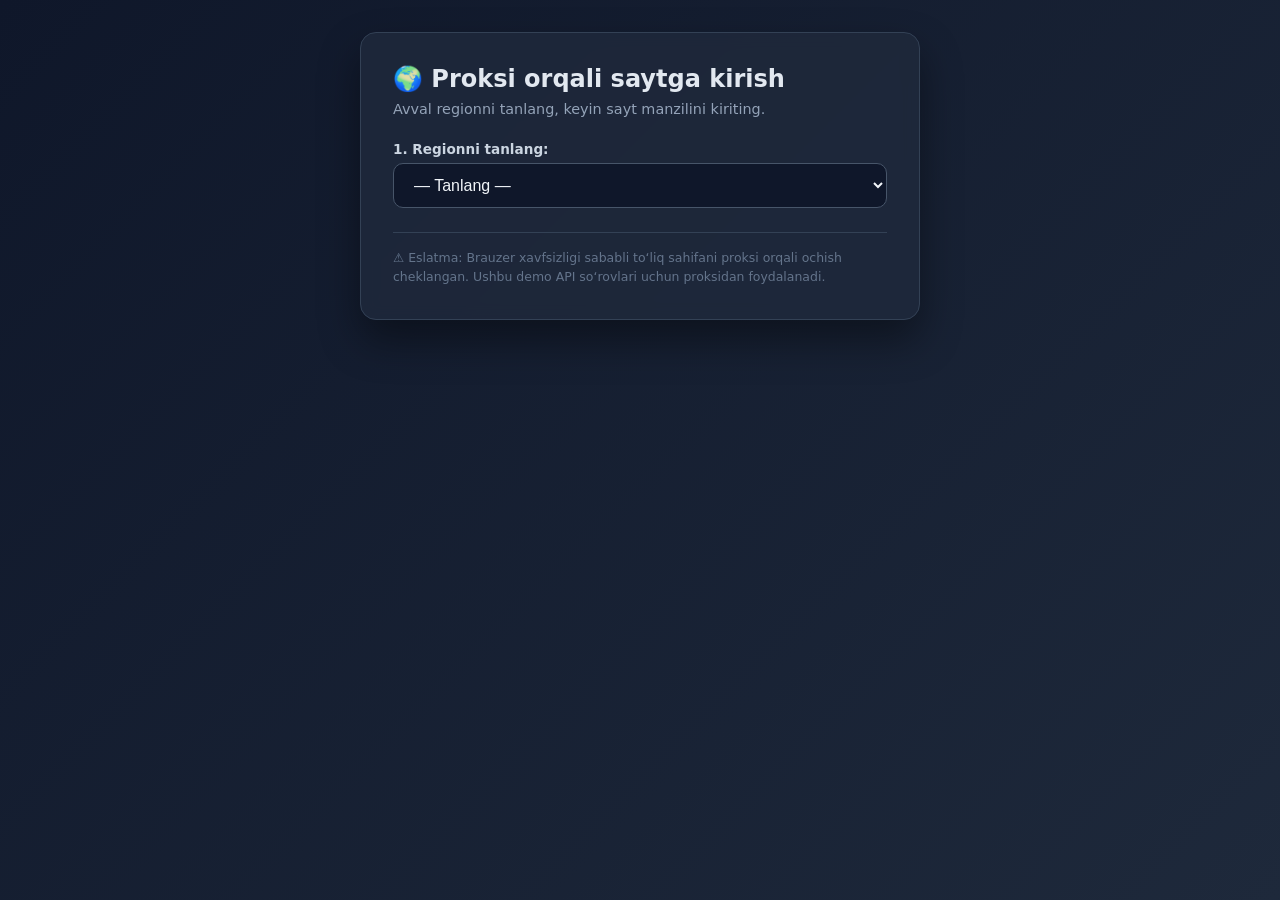
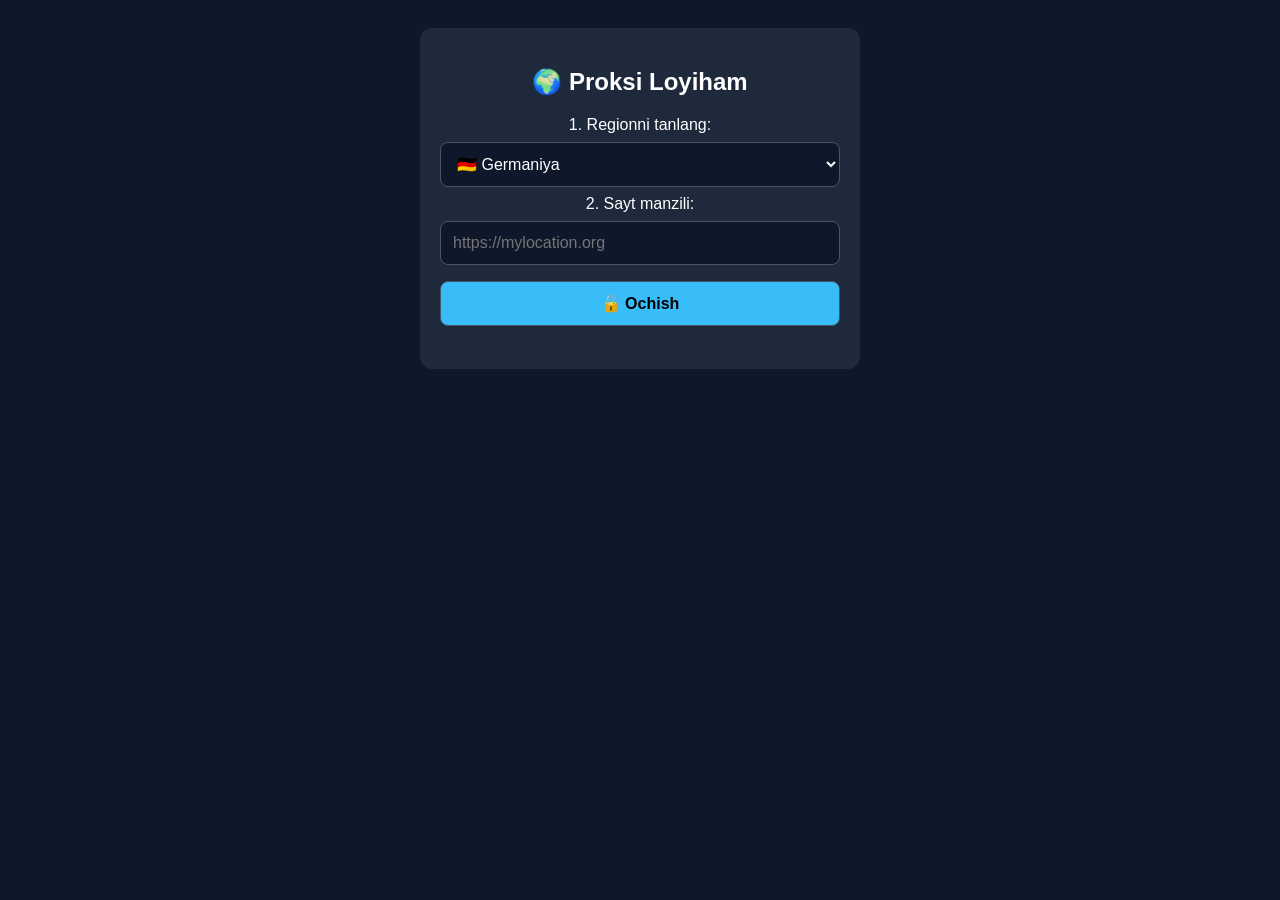
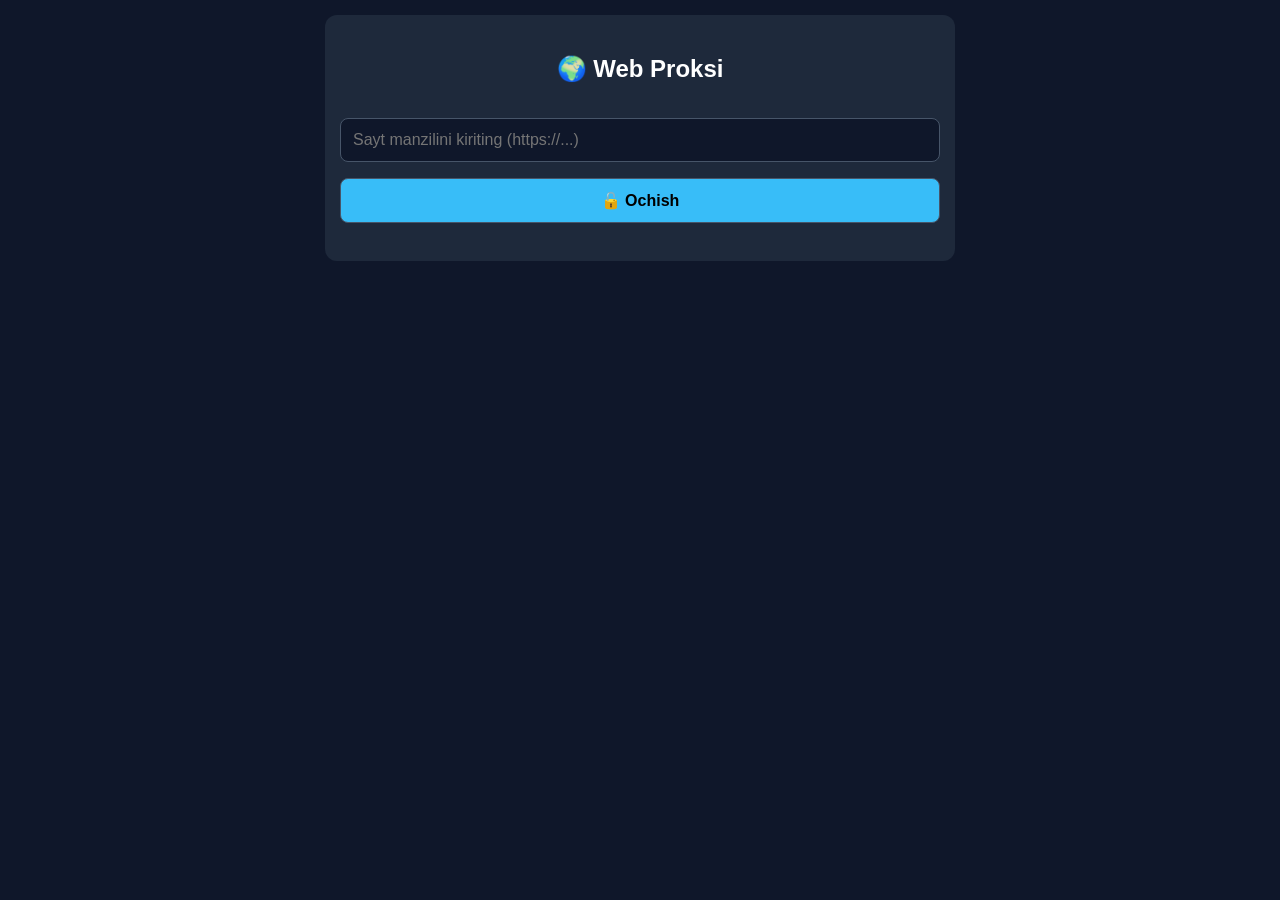
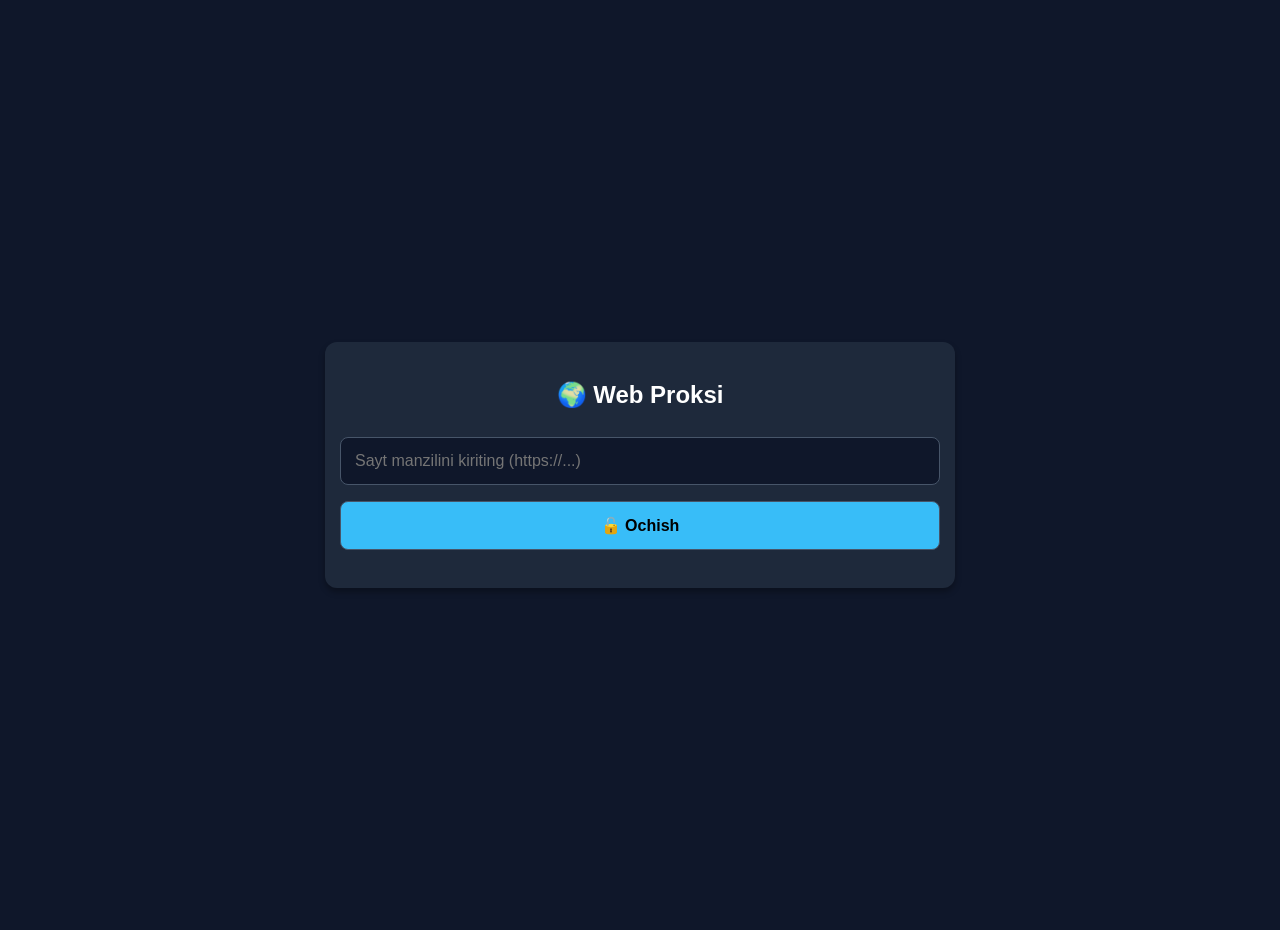
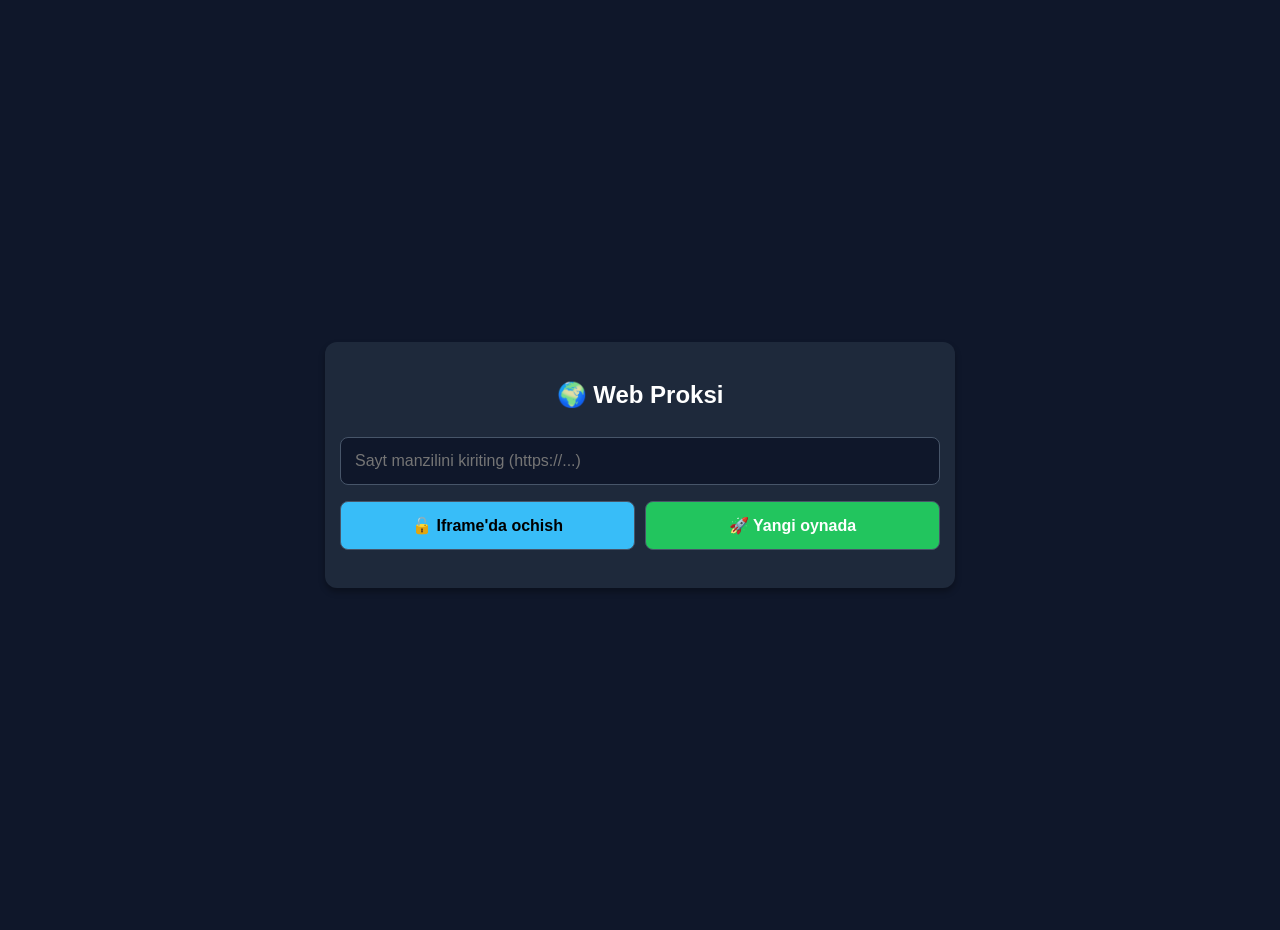
